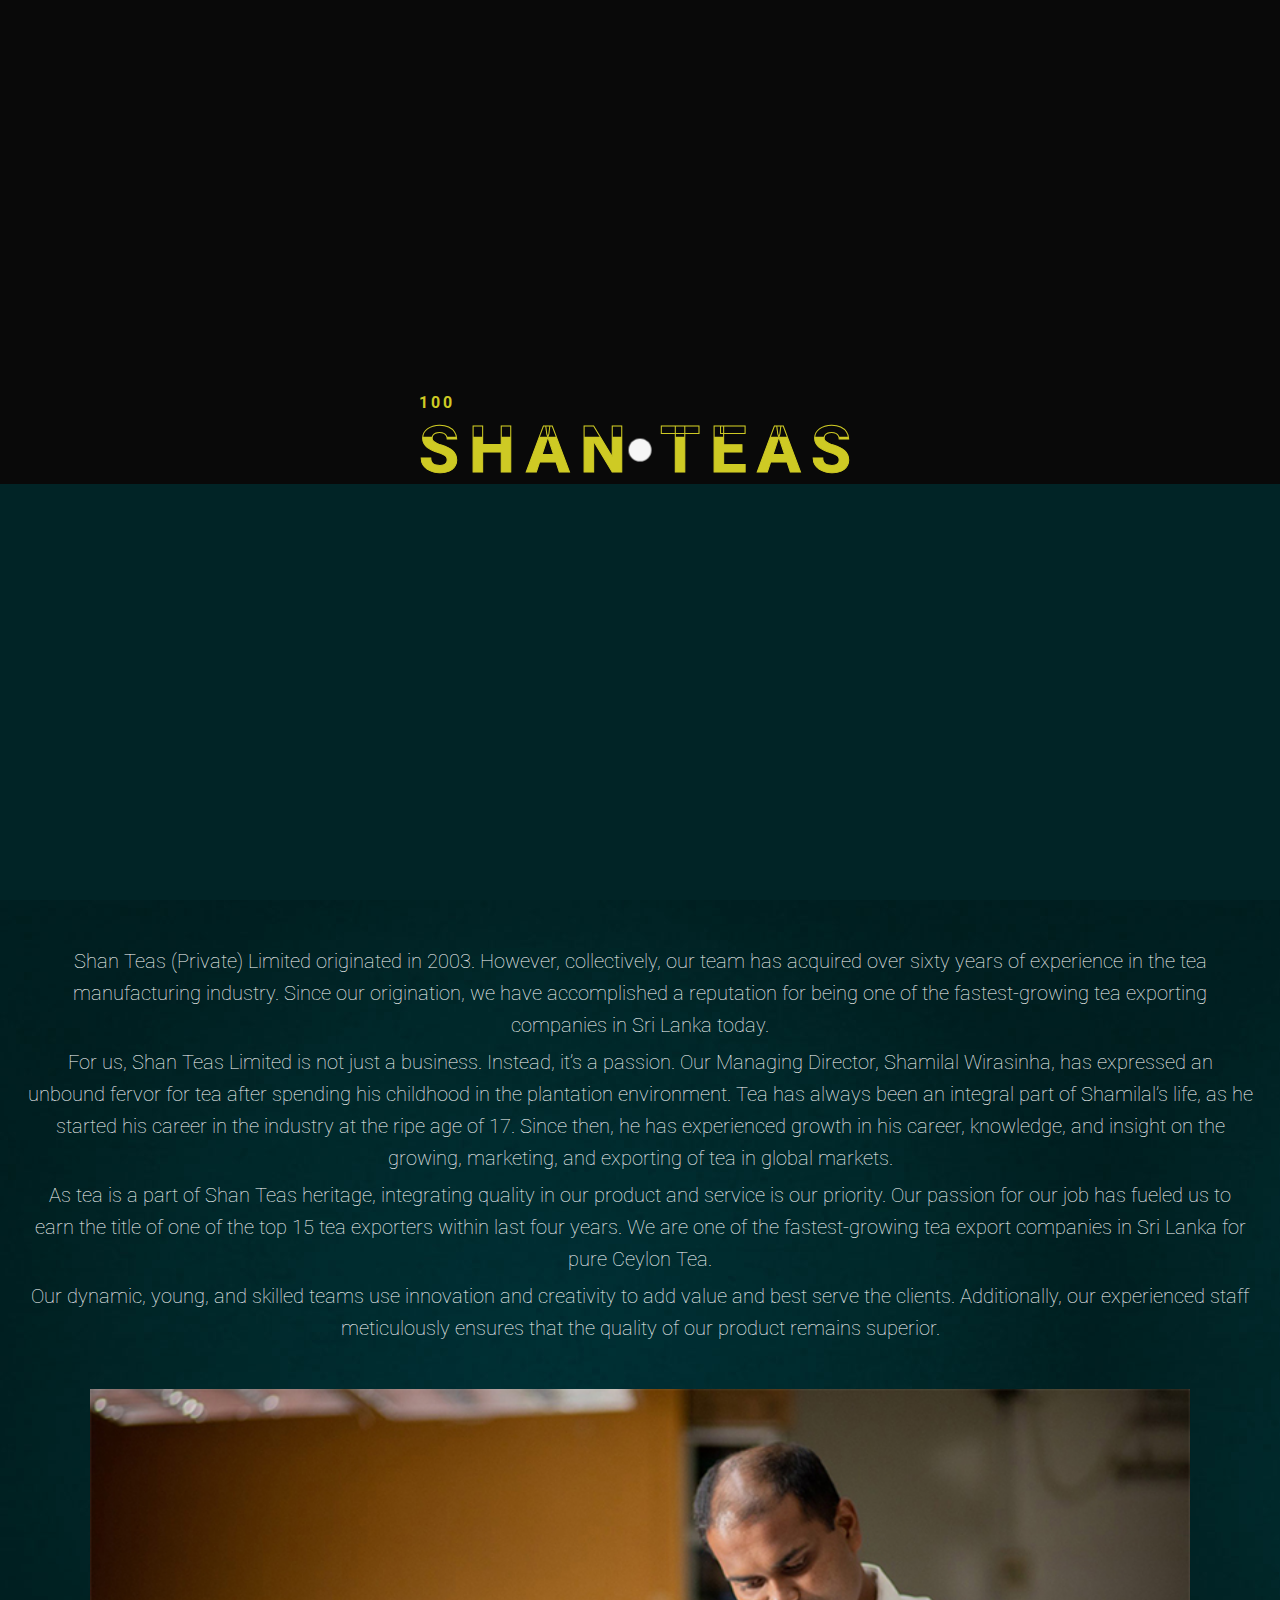
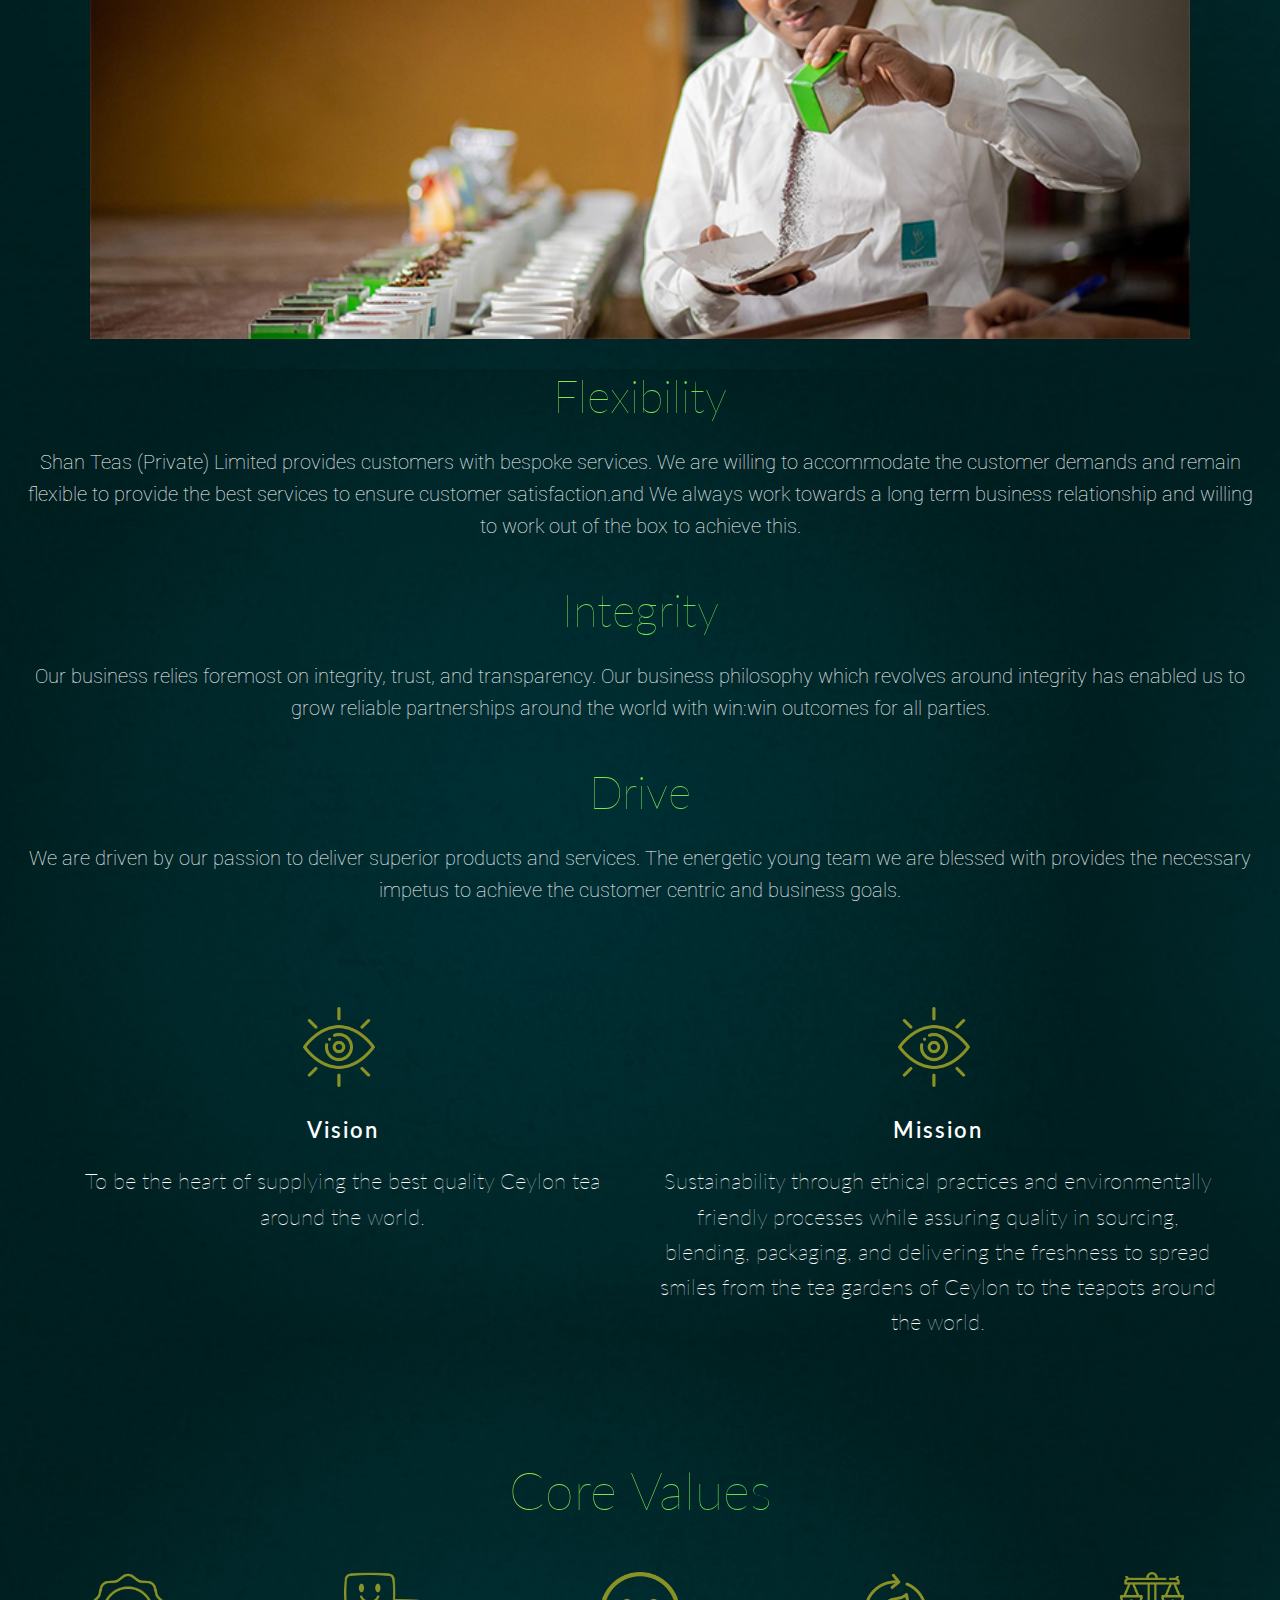
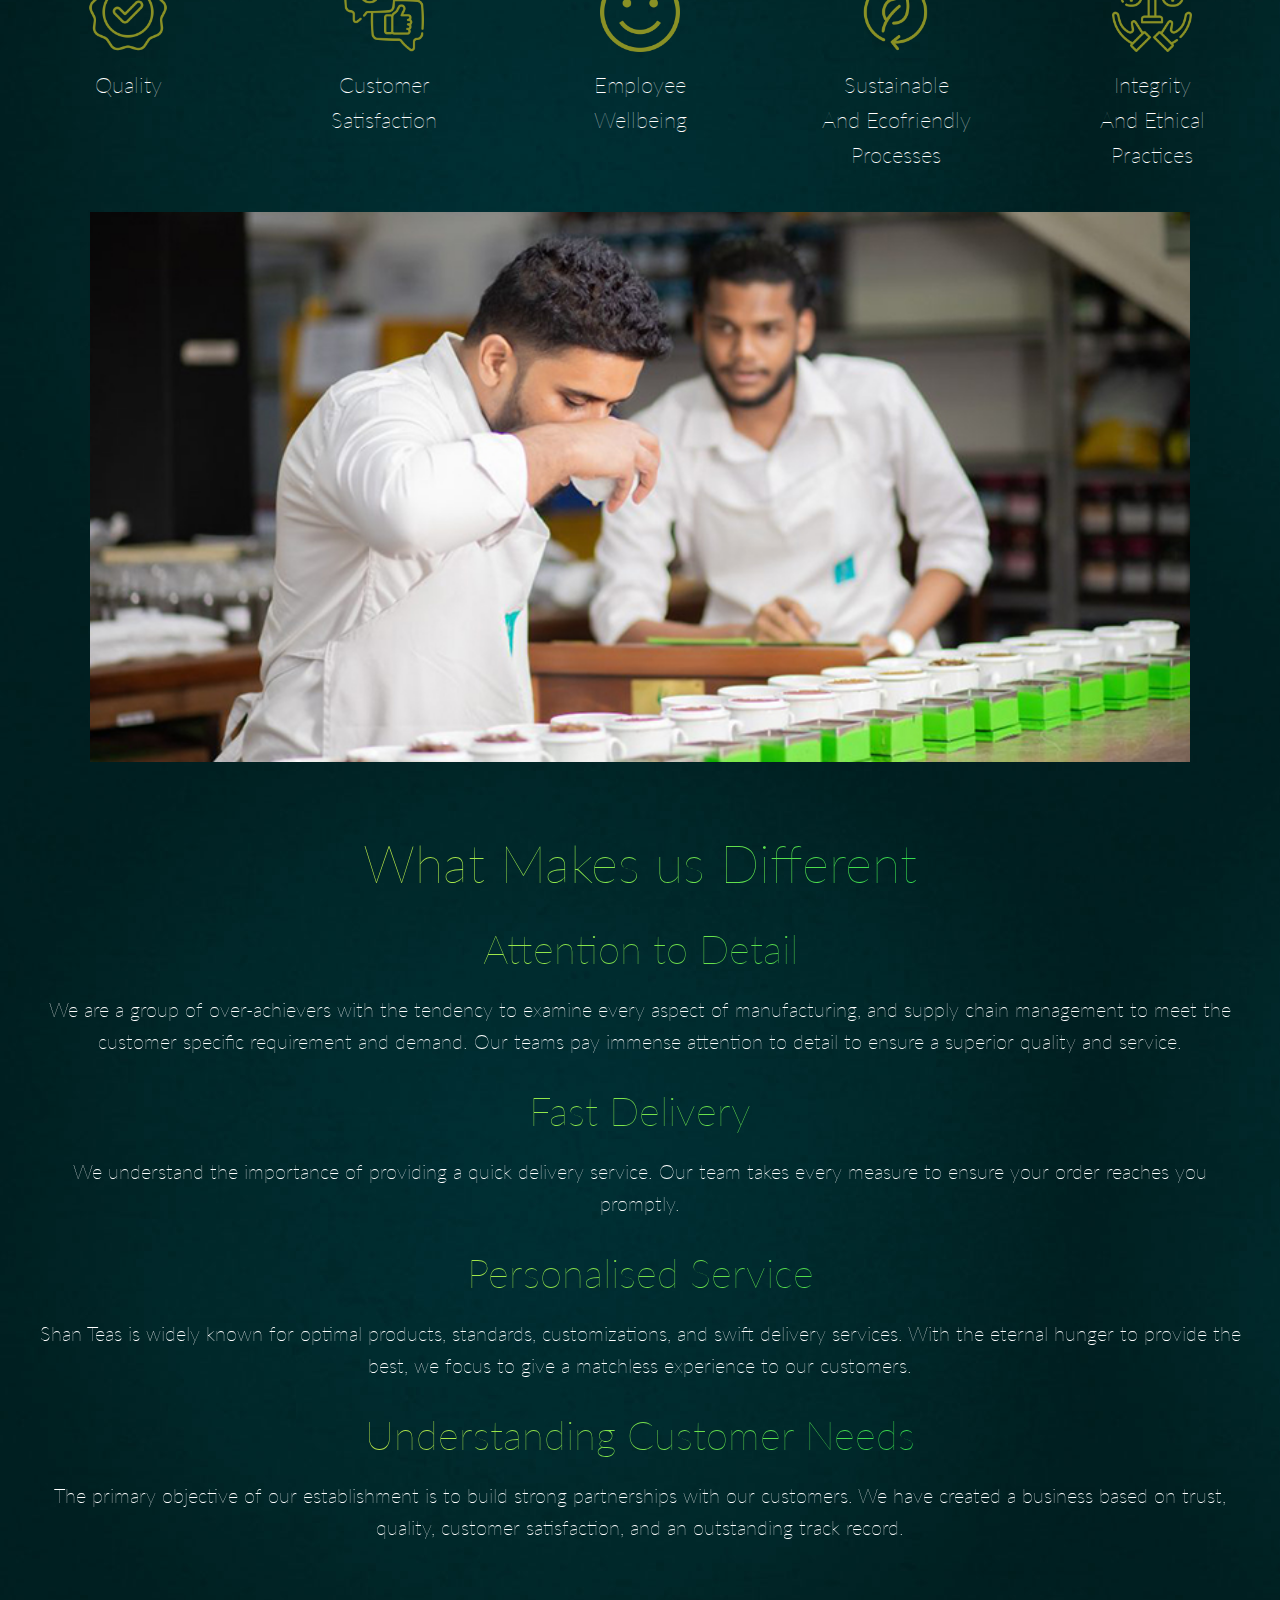
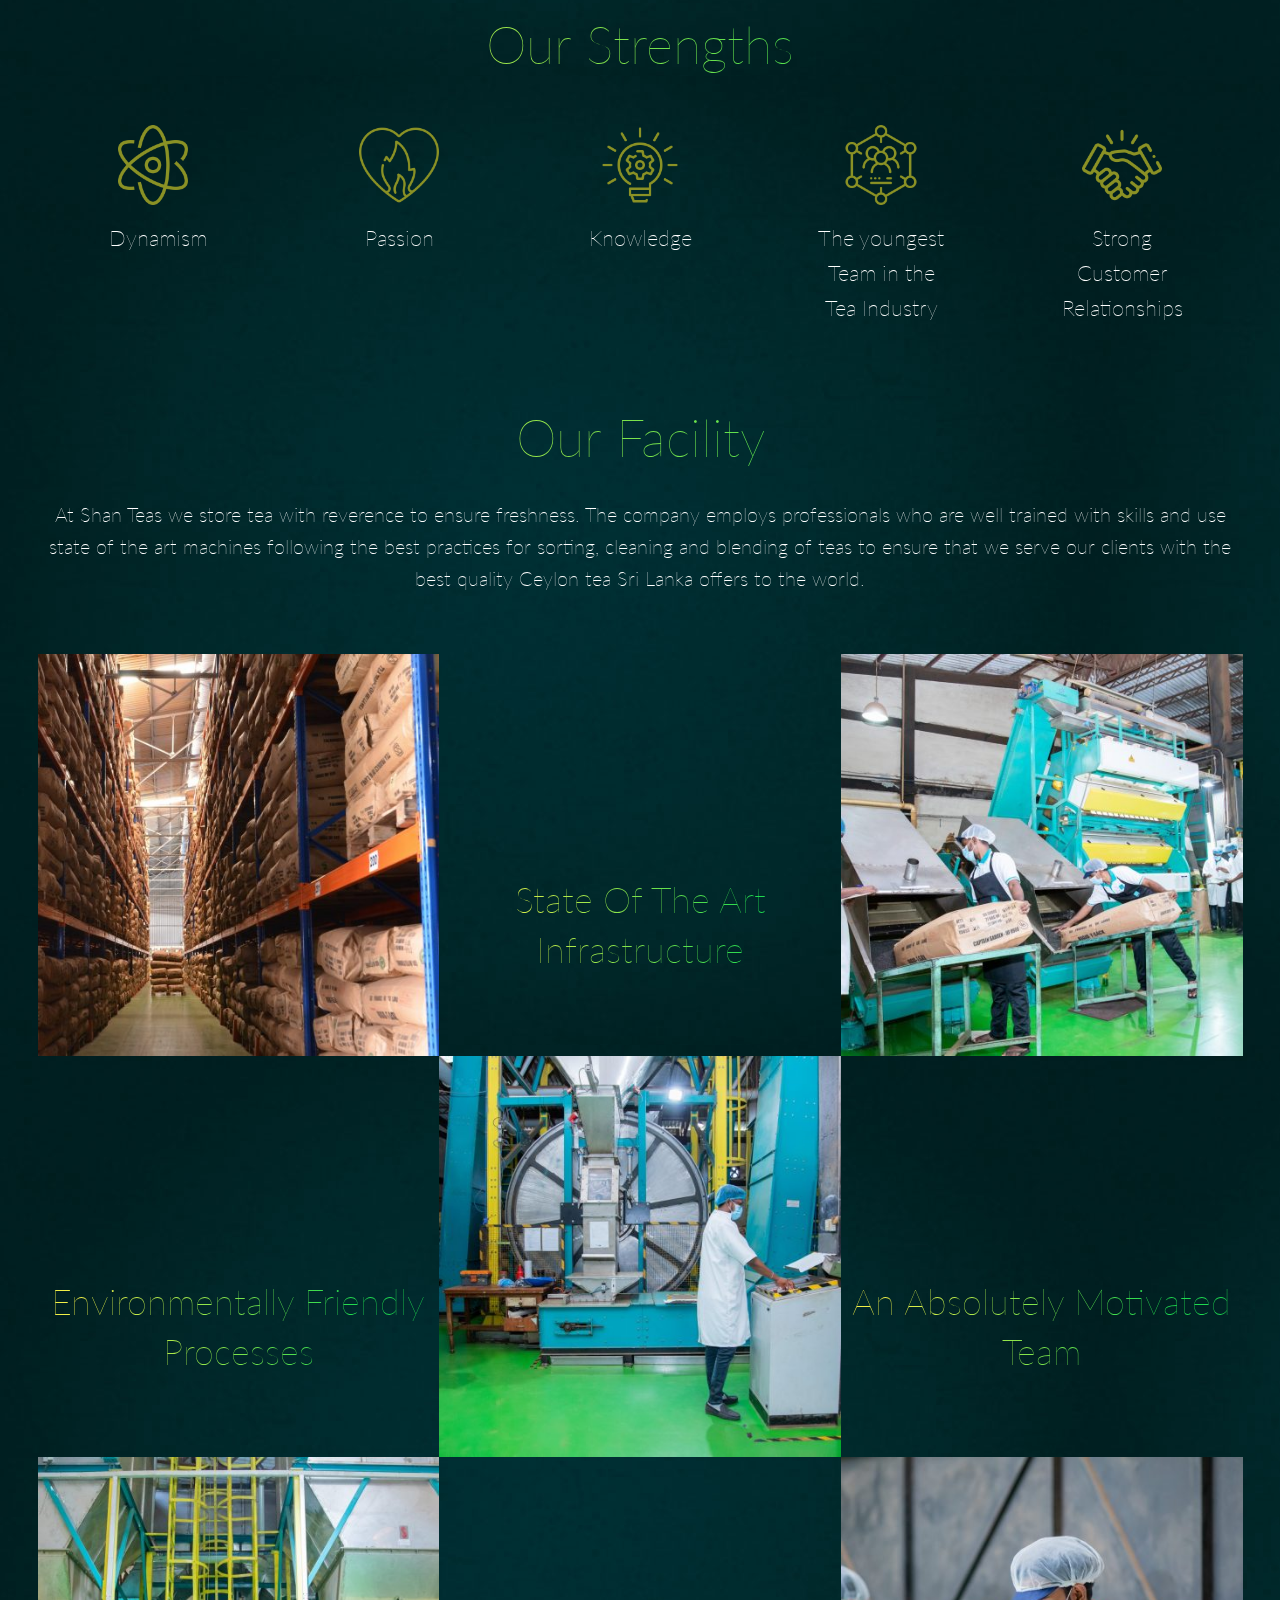
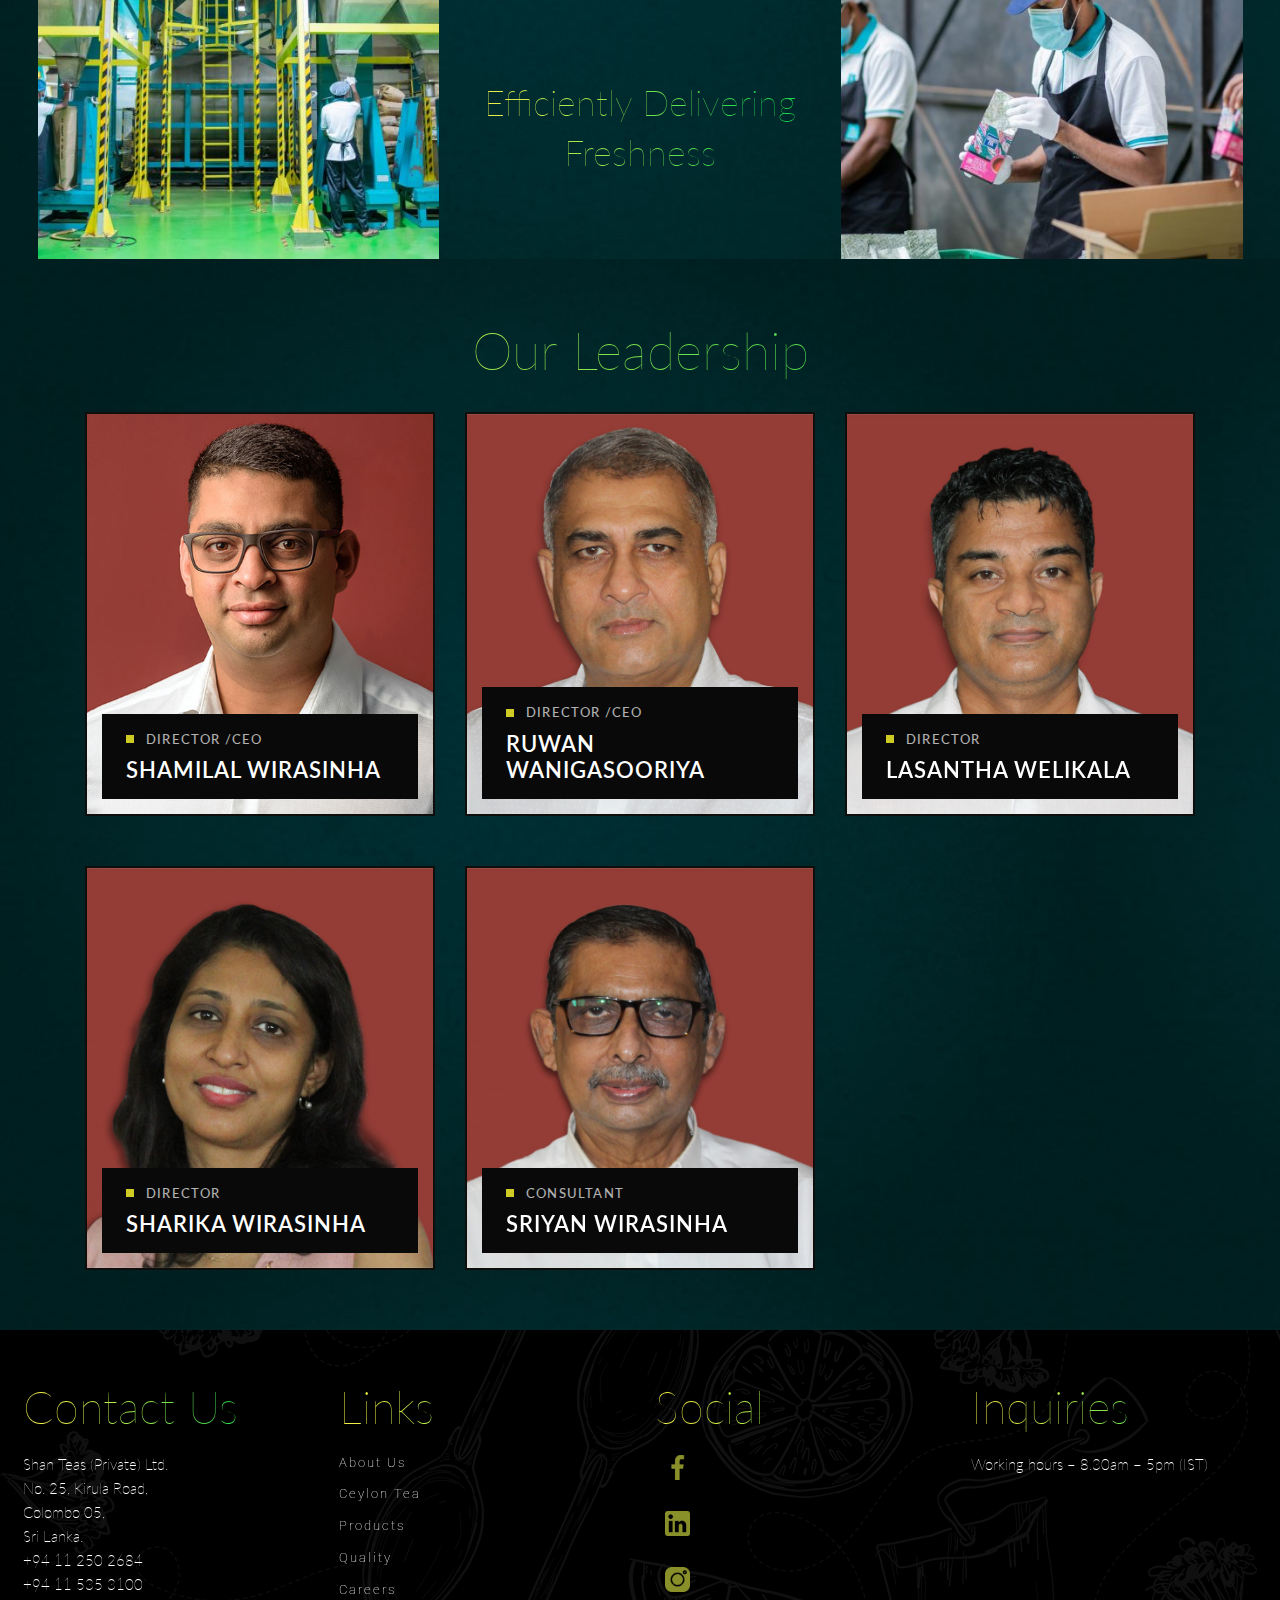
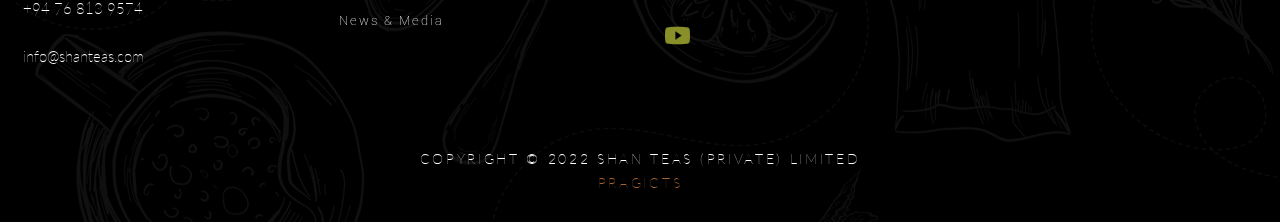
==== about.html @ 45dc0c91 "first commit" ====
<!DOCTYPE html>
<html lang="en-US">

<head>
    <!-- Required meta tags -->
    <meta charset="utf-8" />
    <meta name="viewport" content="width=device-width, initial-scale=1, shrink-to-fit=no" />
    <meta name="discrption" content="parallax one page" />
    <meta name="keyword"
        content="agency, business, corporate, creative, freelancer, interior, joomla template, K2 Blog, minimal, modern, multipurpose, personal, portfolio, responsive, simple" />

    <!--  Title -->
    <title>About Shan Teas – Shan Tea</title>

    <!-- Font Google -->
    <link href="https://fonts.googleapis.com/css?family=Roboto:100,300,400,500,700,900&display=swap" rel="stylesheet">
    <link href="https://fonts.googleapis.com/css?family=Karla:400,700&display=swap" rel="stylesheet">
    <link href="https://fonts.googleapis.com/css?family=Lato:300&display=swap" rel="stylesheet">

    <link rel="shortcut icon" href="assets/img/icon.gif" type="image/png" />

    <!-- custom styles (optional) -->
    <link href="assets/css/plugins.css" rel="stylesheet" />
    <link href="assets/css/style.css" rel="stylesheet" />
    
</head>

<!--classic-menu-->

<body class="dsn-effect-scroll dsn-cursor-effect dsn-ajax ">

    <div class="preloader">
        <div class="preloader-bar">
            <div class="preloader-progress"></div>
        </div>

        <h1 class="title v-middle">
            <span class="percent ">0</span>
            <span class="text-strok">SHAN TEAS</span>
            <span class="text-fill">SHAN TEAS</span>
        </h1>
    </div>

    <div class="site-header">
        <div class="extend-container d-flex w-100 align-items-baseline justify-content-between align-items-end">
            <div class="inner-header p-relative">
                <div class="main-logo">
                    <a href="index.html" data-dsn="parallax">
                        <img class="dark-logo" src="assets/img/logo.gif" alt="" style="margin-top: 5px"/>
                        <img class="light-logo" src="assets/img/logo.gif" alt="" style="margin-top: 5px"/>
                    </a>
                    
                </div>
            </div>
            <div class="menu-icon d-flex align-items-center">
                <div class="icon-m " data-dsn="parallax">
                    <img style="width: 4rem; margin-right: 5px;" src="assets/img/menu-icon.png" />
                </div>
                <div class="text-menu p-relative  font-heading text-transform-upper">
                    <div class="p-absolute text-button">Let's Brew</div>
                    <div class="p-absolute text-open">Open</div>
                    <div class="p-absolute text-close">Close</div>
                </div>
            </div>

            <nav class="accent-menu main-navigation p-absolute  w-100  d-flex align-items-baseline ">
                <div class="menu-cover-title">Menu</div>

                <ul class="extend-container p-relative d-flex flex-column justify-content-center h-100">

                    <li class="dsn-active dsn-drop-down">
                        <a href="index.html" class="user-no-selection">

                            <span class="dsn-title-menu">Home</span>
                            <span class="dsn-meta-menu">01</span>
                            <span class="dsn-bg-arrow"></span>
                        </a>
                    </li>
                    <li class="dsn-active dsn-drop-down">
                        <a href="about.html" class="user-no-selection">

                            <span class="dsn-title-menu">About Us</span>
                            <span class="dsn-meta-menu">01</span>
                            <span class="dsn-bg-arrow"></span>
                        </a>
                    </li>
                    <li class="dsn-active dsn-drop-down">
                        <a href="ceylon_tea.html" class="user-no-selection">

                            <span class="dsn-title-menu">Ceylon Tea</span>
                            <span class="dsn-meta-menu">01</span>
                            <span class="dsn-bg-arrow"></span>
                        </a>
                    </li>
                    <li class="dsn-active dsn-drop-down">
                        <a href="product.html" class="user-no-selection">

                            <span class="dsn-title-menu">Products</span>
                            <span class="dsn-meta-menu">01</span>
                            <span class="dsn-bg-arrow"></span>
                        </a>
                    </li>
                    <li class="dsn-active dsn-drop-down">
                        <a href="quality.html" class="user-no-selection">

                            <span class="dsn-title-menu">Quality</span>
                            <span class="dsn-meta-menu">01</span>
                            <span class="dsn-bg-arrow"></span>
                        </a>
                    </li>
                    <li class="dsn-active dsn-drop-down">
                        <a href="careers.html" class="user-no-selection">

                            <span class="dsn-title-menu">Careers</span>
                            <span class="dsn-meta-menu">01</span>
                            <span class="dsn-bg-arrow"></span>
                        </a>
                    </li>
                    <li class="dsn-active dsn-drop-down">
                        <a href="news_and_media.html" class="user-no-selection">

                            <span class="dsn-title-menu">News & Media</span>
                            <span class="dsn-meta-menu">01</span>
                            <span class="dsn-bg-arrow"></span>
                        </a>
                    </li>
                </ul>

                <div class="container-content  d-flex flex-column justify-content-end">
                    <div class="nav__info">
                        <div class="nav-content">
                            <p class="title-line">
                                Studio</p>
                            <p>
                                No 25, Kirula Road,<br>
                                Colombo 05, Sri Lanka</p>
                        </div>
                        <div class="nav-content">
                            <p class="title-line">
                                Contact</p>
                            <p class="links over-hidden">
                                <a href="tel:+94 11 250 2684" data-hover-text="+94 11 250 2684" class="link-hover">+94 11 250 2684</a>
                            </p>
                            <p class="links  over-hidden">
                                <a href="mailto:info@shanteas.com" data-hover-text="info@shanteas.com" class="link-hover">info@shanteas.com</a>
                            </p>
                        </div>

                    </div>

                    <div class="nav-social">
                        <div class="nav-social-inner p-relative">
                            <p class="title-line">
                                Follow us</p>
                            <ul>
                                <li>
                                    <a href="javascript:;"  rel="nofollow">Facebook.
                                        <div class="icon-circle"></div>
                                    </a>
                                </li>
                                <li>
                                    <a href="javascript:;"  rel="nofollow">Instagram.
                                        <div class="icon-circle"></div>
                                    </a>
                                </li>
                                <li>
                                    <a href="javascript:;"  rel="nofollow">Linkedin.
                                        <div class="icon-circle">
                                        </div>
                                    </a>
                                </li>
                                <li>
                                    <a href="javascript:;"  rel="nofollow">Twitter.
                                        <div class="icon-circle"></div>
                                    </a>
                                </li>

                            </ul>
                        </div>
                    </div>
                </div>

                <div class="nav-border-bottom"></div>
            </nav>
        </div>
    </div>

    <main class="main-root">
        <div id="dsn-scrollbar">
            <header data-dsn-header="parallax">
                <div class="header-master">
                    <div class="p-absolute w-100 h-100 over-hidden ">
                        
                        
                        <div class="w3-content w3-section" >
                            <img class="mySlides" src="assets/shan-teas-about-us-banner-1.JPG" style="width:100%">
                            <img class="mySlides" src="assets/shan-teas-about-us-banner-2.JPG" style="width:100%">
                            <img class="mySlides" src="assets/shan-teas-about-us-banner-3.JPG" style="width:100%">
                            <img class="mySlides" src="assets/shan-teas-about-us-banner-4.JPG" style="width:100%">
                            <img class="mySlides" src="assets/shan-teas-about-us-banner-5.JPG" style="width:100%">
                            <img class="mySlides" src="assets/shan-teas-about-us-banner-6.JPG" style="width:100%">
                            <img class="mySlides" src="assets/shan-teas-about-us-banner-7.JPG" style="width:100%">
                            <img class="mySlides" src="assets/shan-teas-about-us-banner-8.JPG" style="width:100%">
                          </div>
                          <script>
                            var myIndex = 0;
                            carousel();
                            
                            function carousel() {
                              var i;
                              var x = document.getElementsByClassName("mySlides");
                              for (i = 0; i < x.length; i++) {
                                x[i].style.display = "none";  
                              }
                              myIndex++;
                              if (myIndex > x.length) {myIndex = 1}    
                              x[myIndex-1].style.display = "block";  
                              setTimeout(carousel, 5000); // Change image every 2 seconds
                            }
                            </script>

                    </div>
                    <div class="h-100">
                        <div class="row h-100" >
                            <div class="flex-containert">
                                <div></div>
                                
                                 
                              
                            <div id="dsn-hero-parallax-title" class="content"  >
                                <h1 class="title" >About Shan Teas</h1>
                                </div>


                                <div></div> 
                            </div>
                        </div>
                    </div>
                  
                    <div class="scroll-d p-absolute animation-rotate">
                        <img src="assets/img/scroll_down.svg" alt="">
                    </div>

                </div>
            </header>
         
        </div>

        <section>
            <div class="container w-full about-pad">
            <p class="about-size">Shan Teas (Private) Limited originated in 2003. However, collectively, our team has acquired over sixty years of experience in the tea manufacturing industry. Since our origination, we have accomplished a reputation for being one of the fastest-growing tea exporting companies in Sri Lanka today.</p>

            <p class="about-size">  For us, Shan Teas Limited is not just a business. Instead, it’s a passion. Our Managing Director, Shamilal Wirasinha, has expressed an unbound fervor for tea after spending his childhood in the plantation environment. Tea has always been an integral part of Shamilal’s life, as he started his career in the industry at the ripe age of 17. Since then, he has experienced growth in his career, knowledge, and insight on the growing, marketing, and exporting of tea in global markets.</p>
                
            <p class="about-size">  As tea is a part of Shan Teas heritage, integrating quality in our product and service is our priority. Our passion for our job has fueled us to earn the title of one of the top 15 tea exporters within last four years. We are one of the fastest-growing tea export companies in Sri Lanka for pure Ceylon Tea.</p>
                
            <p class="about-size">  Our dynamic, young, and skilled teams use innovation and creativity to add value and best serve the clients. Additionally, our experienced staff meticulously ensures that the quality of our product remains superior.</p>
             </div>
        
             <div class="img-1" align="center">
             <img src="assets/LHK_1162-2048x1365.jpg" style="height: 550px;width: 1100px;">
            </div>
     </section>
     <section>
    <div align="center" class="container w-full ">
        <h2 class="main-title" >Flexibility</h2><br>
        <p class="about-size">Shan Teas (Private) Limited provides customers with bespoke services. We are willing to accommodate the customer demands and remain flexible to provide the best services to ensure customer satisfaction.and We always work towards a long term business relationship and willing to work out of the box to achieve this.</p><br><br>
        <h2 class="main-title" >Integrity</h2><br>
        <p class="about-size">Our business relies foremost on integrity, trust, and transparency. Our business philosophy which revolves around integrity has enabled us to grow reliable partnerships around the world with win:win outcomes for all parties.</p><br><br>
        <h2 class="main-title" >Drive</h2><br>
        <p class="about-size">We are driven by our passion to deliver superior products and services. The energetic young team we are blessed with provides the necessary impetus to achieve the customer centric and business goals.</p><br><br>
     </div>
       

     <div class="container w-full">
        <div class="box-img p-relative  over-hidden">
            <div class="col-lg-12 text-center">
                <div class="section-title-2 margin-0-auto">
           




            <div class="service service-3 section-margin dsn-animate font" data-dsn-animate="section">


                <div class="container w-full" data-dsn-animate="section">
                    <div class="row">
                        

                        <div class=" col-sm-6 service-content dsn-up">
                            <div class="p-relative text-center">
                                <div class=" w-100 h-100 over-hidden"></div>
                                <div class=" p-relative d-flex align-items-center h-100">
                                    <div class="content-inner">
                                        

                                        <div class="content font">
                                            <img src="assets/shared-vision.png" width="80" height="80" style="padding-bottom:30px">
                                            <h4 class="title-block ">Vision</h4>
                                            <p class="p-absolute">To be the heart of supplying the best quality Ceylon tea around the world.</p>
                                        </div>
                                    </div>
                                </div>
                            </div>
                        </div>

                        <div class=" col-sm-6 service-content dsn-up">
                            <div class="p-relative text-center">
                                <div class="p-absolute w-100 h-100 over-hidden"></div>
                                <div class="p-relative d-flex align-items-center h-100">
                                    <div class="content-inner">
                                        

                                        <div class="content">
                                            <img src="assets/shared-vision.png" width="80" height="80" style="padding-bottom:30px">
                                            <h4 class="title-block ">Mission</h4>
                                            <p class="p-absolute">Sustainability through ethical practices and environmentally friendly processes while assuring quality in sourcing, blending, packaging, and delivering the freshness to spread smiles from the tea gardens of Ceylon to the teapots around the world.</p>
                                        </div>
                                    </div>
                                </div>
                            </div>
                        </div>

                       
                    </div>
                </div>

            </div>

                </div></div>
        </div>
    </div>
    <div class="bg-section p-absolute w-100 h-100 over-hidden">
        <div class="h-100 before-z-index" data-dsn-grid="move-up" >
        </div>
    </div>
    <div class="container w-full">
        <div class="box-img p-relative  over-hidden">
            <div class="col-lg-12 text-center">

              
        
                    <h2 class="main-title" style="font-weight:lighter;padding-bottom: 30px;font-size: 52px;" >Core Values</h2>
                   

            </div>
        </div>
    </div>
    <div class="flex-container ">
        <div> <img src="assets/quality.png" height="80px" width="80px">
           
            <p style=" padding-top: 15px;">Quality</p>
        </div>
        <div><img src="assets/customer-satisfaction.png" height="80px" width="80px">
           
            <p style=" padding-top: 15px;">Customer<br>
                Satisfaction</p>
        </div>
        <div>
            <img src="assets/employee-welbeing.png" height="80px" width="80px">
          
            <p style=" padding-top: 15px;">Employee<br>
                Wellbeing </p>
        </div>  
        <div>
            <img src="assets/sustainability.png" height="80px" width="80px">
         
            <p style=" padding-top: 15px;">Sustainable<br>
                And Ecofriendly<br>
                Processes</p>
        </div>
        <div>
            <img src="assets/ethical.png" height="80px" width="80px">
         
            <p style=" padding-top: 15px;">Integrity<br>
                And Ethical<br>
                Practices</p>
        </div>
    
      </div>

      <div class="img-1" align="center">
        <img src="assets/LHK_1183-1024x683-jpg.jpg" style="height: 550px;width: 1100px;">
       </div>

       <div class="container w-full">
        <div class="box-img p-relative  over-hidden">
            <div class="col-lg-12 text-center">

              
        
                    <h2 class="main-title" style="font-weight:lighter;padding-bottom: 30px;font-size: 52px;padding-top: 40px" >What Makes us Different</h2>

                    <h3 class="main-title" style="font-weight:lighter;padding-bottom: 20px;font-size: 40px;">Attention to Detail</h3>
                    <p style="font-weight:lighter;padding-bottom: 30px;font-size: 20px;">We are a group of over-achievers with the tendency to examine every aspect of manufacturing, and supply chain management to meet the customer specific requirement and demand. Our teams pay immense attention to detail to ensure a superior quality and service.</p>

                    <h3 class="main-title" style="font-weight:lighter;padding-bottom: 20px;font-size: 40px;">Fast Delivery</h3>
                    <p style="font-weight:lighter;padding-bottom: 30px;font-size: 20px;">We understand the importance of providing a quick delivery service. Our team takes every measure to ensure your order reaches you promptly.</p>

                    <h3 class="main-title" style="font-weight:lighter;padding-bottom: 20px;font-size: 40px;">Personalised Service</h3>
                    <p style="font-weight:lighter;padding-bottom: 30px;font-size: 20px;">Shan Teas is widely known for optimal products, standards, customizations, and swift delivery services. With the eternal hunger to provide the best, we focus to give a matchless experience to our customers. </p>

                    <h3 class="main-title" style="font-weight:lighter;padding-bottom: 20px;font-size: 40px;">Understanding Customer Needs</h3>
                    <p style="font-weight:lighter;padding-bottom: 30px;font-size: 20px;">The primary objective of our establishment is to build strong partnerships with our customers. We have created a business based on trust, quality, customer satisfaction, and an outstanding track record.</p>


                    <h2 class="main-title" style="font-weight:lighter;padding-bottom: 30px;font-size: 52px;padding-top: 40px" >Our Strengths</h2>
                    <div class="flex-container ">
                        <div> <img src="assets/dynamism.png" height="80px" width="80px">
                           
                            <p style=" padding-top: 15px;">Dynamism</p>
                        </div>
                        <div><img src="assets/passion.png" height="80px" width="80px">
                           
                            <p style=" padding-top: 15px;">Passion
                                </p>
                        </div>
                        <div>
                            <img src="assets/knowledge.png" height="80px" width="80px">
                          
                            <p style=" padding-top: 15px;">Knowledge
                                </p>
                        </div>  
                        <div>
                            <img src="assets/youngest-team.png" height="80px" width="80px">
                         
                            <p style=" padding-top: 15px;">The youngest<br>
                                Team in the<br>
                                Tea Industry</p>
                        </div>
                        <div>
                            <img src="assets/strong-customer-relationship.png" height="80px" width="80px">
                         
                            <p style=" padding-top: 15px;">Strong<br>
                                Customer Relationships</p>
                        </div>
                    
                      </div>


                      <h2 class="main-title" style="font-weight:lighter;padding-bottom: 30px;font-size: 52px;padding-top: 40px" >Our Facility</h2>
                      <p style="font-weight:lighter;padding-bottom: 30px;font-size: 20px;">At Shan Teas we store tea with reverence to ensure freshness. The company employs professionals who are well trained with skills and use state of the art machines following the best practices for sorting, cleaning and blending of teas to ensure that we serve our clients with the best quality Ceylon tea Sri Lanka offers to the world.</p>
            
                      
                      
                      
                      
                      <div class="flex-container-about" style="font-weight:lighter;padding-top: 30px;">
                        <div > <img src="assets/KSR_1824-scaled-pmlhps6e6684yabbitkxdufuq1uufgxurwf1cnigvs.jpg" width="500px" height="450px"></div>
                        <div class="main-title" style="padding-top: 220px;font-size: 36px;">State Of The Art<br> Infrastructure</div>
                        <div ><img src="assets/LHK_1667-scaled-pmlhpu22juapli8l7ue6ityrwtlkuv5bg5q0b7fojc.jpg" width="500px" height="450px"></div>  
                      </div>
                      <div class="flex-container-about" >
                        <div class="main-title" style="padding-top: 220px;font-size: 36px;">Environmentally Friendly<br> Processes</div>
                        <div ><img src="assets/LHK_1709-scaled-pmlhpu22juapli8l7ue6ityrwtlkuv5bg5q0b7fojc.jpg" width="500px" height="450px"></div>
                        <div class="main-title" style="padding-top: 220px;font-size: 36px;">An Absolutely Motivated <br>Team</div>  
                      </div>
                      <div class="flex-container-about" >
                        <div > <img src="assets/LHK_1740-scaled-pmlhpuzwqobzx4782cst3bq8i7gy2k91sadhshead4.jpg" width="500px" height="450px"></div>
                        <div class="main-title" style="padding-top: 220px;font-size: 36px;">Efficiently Delivering <br>Freshness</div>
                        <div ><img src="assets/LHK_1768-scaled-pmlhpuzwqobzx4782cst3bq8i7gy2k91sadhshead4.jpg" width="500px" height="450px"></div>  
                      </div>
            
                      
                     
            
                    </div>
        </div>
       </div>



   
       <section class="team section-margin">
        <h2 class="main-title" style="font-weight:lighter;padding-bottom: 30px;font-size: 52px;text-align: center;" >Our Leadership</h2>

        <div class="container">
            <div class="row">

                <div class="col-md-4 col-sm-6 team-item-inner">
                    <div class="team-item p-relative">
                        <div class="box-img">
                            <img src="assets/team-1-jpg.jpeg" alt="" class="cover-bg-img p-absolute">
                        </div>

                        

                        <div class="text-box p-relative">
                            <h5>DIRECTOR /CEO</h5>
                            <h3 class="title-block">SHAMILAL WIRASINHA</h3>
                        </div>
                    </div>
                </div>

                <div class="col-md-4 col-sm-6 team-item-inner">
                    <div class="team-item p-relative">
                        <div class="box-img">
                            <img src="assets/ruwansir-01-scaled-jpg.jpeg" alt="" class="cover-bg-img p-absolute">
                        </div>

                        

                        <div class="text-box p-relative">
                            <h5>DIRECTOR /CEO</h5>
                            <h3 class="title-block">RUWAN WANIGASOORIYA
                            </h3>
                        </div>
                    </div>
                </div>
                <div class="col-md-4 col-sm-6 team-item-inner">
                    <div class="team-item p-relative">
                        <div class="box-img">
                            <img src="assets/lasantha-01-scaled-jpg.jpeg" alt="" class="cover-bg-img p-absolute">
                        </div>

                       

                        <div class="text-box p-relative">
                            <h5>DIRECTOR
                            </h5>
                            <h3 class="title-block">LASANTHA WELIKALA</h3>
                        </div>
                    </div>
                </div>
                <div class="col-md-4 col-sm-6 team-item-inner">
                    <div class="team-item p-relative">
                        <div class="box-img">
                            <img src="assets/shalikamadam-01-scaled-jpg.jpeg" alt="" class="cover-bg-img p-absolute">
                        </div>

                        

                        <div class="text-box p-relative">
                            <h5>DIRECTOR
                            </h5>
                            <h3 class="title-block">SHARIKA WIRASINHA</h3>
                        </div>
                    </div>
                </div>
                <div class="col-md-4 col-sm-6 team-item-inner">
                    <div class="team-item p-relative">
                        <div class="box-img">
                            <img src="assets/sriyansir-01-scaled-jpg.jpeg" alt="" class="cover-bg-img p-absolute">
                        </div>

                      

                        <div class="text-box p-relative">
                            <h5>CONSULTANT</h5>
                            <h3 class="title-block">SRIYAN WIRASINHA</h3>
                        </div>
                    </div>
                </div>
            </div>
        </div>
    </section>

     </section>

        <footer class="footer-1 p-relative ">
            <div class="container w-full">
                <div class="footer-links p-relative">
                    <div class="row">
                        <div class="col-lg-3 col-md-6 footer-block-inner">
                            <div class="footer-block">

                                


                                <div >
                                    
                                    <h2 class="main-title">Contact Us</h2><br>
                                    <p> Shan Teas (Private) Ltd.<br>
                                        No. 25, Kirula Road,<br>
                                        Colombo 05,<br>
                                        Sri Lanka.<br>
                                
                                    +94 11 250 2684<br>
                                        +94 11 535 3100<br>
                                
                                    +94 76 813 9574<br><br>
                                        
                                    info@shanteas.com
                                </p>

                                </div>

                                

                            </div>
                        </div>

                        <div class="col-lg-3 col-md-6 footer-block-inner">
                            <div class="footer-block col-menu">
                                <h4 class="main-title">Links</h4><br>

                                <div class="footer-social p-relative">
                                    <ul>
                                        <li class="over-hidden">
                                            <a href="about.html" data-dsn="parallax"
                                                rel="nofollow">About Us</a>
                                        </li>
                                        <li class="over-hidden">
                                            <a href="ceylon_tea.html" data-dsn="parallax"
                                                rel="nofollow">Ceylon Tea</a>
                                        </li>

                                        <li class="over-hidden">
                                            <a href="product.html" data-dsn="parallax"
                                                rel="nofollow">Products</a>
                                        </li>

                                        <li class="over-hidden">
                                            <a href="quality.html" data-dsn="parallax"
                                                rel="nofollow">Quality</a>
                                            
                                        </li>
                                        <li class="over-hidden">
                                            <a href="careers.html" data-dsn="parallax"
                                                rel="nofollow">Careers</a>
                                            
                                        </li>
                                        <li class="over-hidden">
                                            <a href="news_and_media.html" data-dsn="parallax"
                                                rel="nofollow">News & Media</a>
                                            
                                        </li>
                                    </ul>
                                </div>
                            </div>
                        </div>

                        <div class="col-lg-3 col-md-6 footer-block-inner">
                            <div class="footer-block col-contact">
                                <h4 class="main-title">Social</h4>
                                <div style="display: flex; flex-wrap: wrap; align-items: center" class="">
                                    <div class="flex-containers">
                                    <div id="block-42" style="margin-right: 14px" class="widget widget_block">
                                      <p><a href="https://www.facebook.com/Shan-Teas-Private-Ltd-117768365593652" target="_blank"><img
                                            height="25px" width="25px" src="assets/facebook.png"
                                            style="margin-top: 11px !important;" alt=""></i></a></p>
                                     
                                    </div>
                                    <div id="block-58" style="margin-right: 14px" class="widget widget_block">
                                      <p><a href="https://www.linkedin.com/in/shan-teas-3a9246196/" target="_blank"><img height="25px"
                                            width="25px" src="assets/linkedin-logo.png" style="margin-top: 11px !important;"
                                            alt=""></a></p>
                                    </div>
                                    <div id="block-58" style="margin-right: 14px" class="widget widget_block center-block">
                                      <p><a href="https://www.youtube.com/watch?v=B9F6EroU8c8" target="_blank"><img height="25px"
                                            width="25px" src="assets/instagram.png" style="margin-top: 11px !important;"
                                            alt=""></a></p>
                                    </div>
                                    <div id="block-58" style="margin-right: 14px" class="widget widget_block center-block">
                                      <p><a href="https://www.youtube.com/watch?v=B9F6EroU8c8" target="_blank"><img height="25px"
                                            width="25px" src="assets/youtube.png" style="margin-top: 11px !important;"
                                            alt=""></a></p>
                                    </div></div>
                                </div>
                                
                            </div>
                        </div>

                        <div class="col-lg-3 col-md-6 footer-block-inner">
                            <div class="col-address">
                                <h4 class="main-title">Inquiries</h4><br>

                                <p>Working hours – 8.30am – 5pm (IST)</p>
                            </div>
                        </div>
                    </div>
                </div>
            </div>

           

            <div class="copyright">
                <div class="text-center">
                    <p>COPYRIGHT © 2022 SHAN TEAS (PRIVATE) LIMITED </p>
                    <div class="copright-text over-hidden"> <a>PRAGICTS</a>
                    </div>
                </div>
            </div>
        </footer>

    </div>

</main>

<div class="scroll-to-top">
    <img src="assets/img/scroll_top.svg" alt="">
    <div class="box-numper">
        <span>0%</span>
    </div>
</div>

<div class="cursor">

    <div class="cursor-helper">
        <span class="cursor-drag">Drag</span>
        <span class="cursor-view">View</span>
        <span class="cursor-open"><i class="fas fa-plus"></i></span>
        <span class="cursor-close">Close</span>
        <span class="cursor-play">play</span>
        <span class="cursor-next"><i class="fas fa-chevron-right"></i></span>
        <span class="cursor-prev"><i class="fas fa-chevron-left"></i></span>
    </div>

</div>


<!-- Optional JavaScript -->
<script src="assets/js/jquery-3.1.1.min.js"></script>
<script src="assets/js/plugins.js"></script>
<script src="assets/js/dsn-grid.js"></script>
<script src="assets/js/custom.js"></script>


</body>

</html>

      </main>                    
    </body>
            </html>
---- assets/css/plugins.css ----
/*-----------------------------------------------------------------------------------

	Template Name: 
	Template URI: 
	Description: 
	Author: design_grid
	Author URI:
	Version: 1.0

-----------------------------------------------------------------------------------*/

/* ----------------------------------------------------------------
			[ All Css Plugins & Helper Classes File ]
-----------------------------------------------------------------*/

/* == bootstrap == */
@import url("plugins/bootstrap-grid.min.css");

/* == fontawesome == */
@import url("plugins/fontawesome-all.min.css");


/* == slick == */
@import url("plugins/slick.css");

/* == Swiper == */
@import url("plugins/swiper.min.css");


/* == justifiedGallery == */
@import url("plugins/justifiedGallery.min.css");

/* == magnific popup == */
@import url("plugins/magnific-popup.css");

/* == magnific popup == */
@import url("plugins/youtubepopup.css");
---- assets/css/style.css ----
@charset "UTF-8";
/*-----------------------------------------------------------

  Template Name: Droow - Ajax Portfolio Showcase HTML Template
  Template URI: http://theme.dsngrid.com/droow
  Description: Droow Ajax Portfolio Showcase HTML Template
  Author: design_grid
  Author URI: https://themeforest.net/user/design_grid
  Version: 1.0.0

-------------------------------------------------------------*/
/*-----------------------------------------------------------

    1.  Variables
    2.  Mixins
      - Mixins Master
      - Utilities
    3.  Normalize
    4.  Helpers
    5. Typography
      - Copy
	  - Headings
	6. Core
    7. Navigation
      - Links
      - Menus
	  - Next & Previous
    8. Content
      - pages
      - Comments
      - Archives
      - Footer
    9.Forms
      - Button
      - Fields
    10.Blocks
    11.Media
      - captions
    12.Version Light

-------------------------------------------------------------*/
/* -------------------------------------------------------
                     mixins
-------------------------------------------------------- */
[data-overlay]:before, [data-dsn="rStories"].work-masonry .story-item:before {
  content: '';
  position: absolute;
  background: #000;
  width: 100%;
  height: 100%;
  top: 0;
  left: 0;
  z-index: 0;
}

[data-overlay="0"]:before {
  opacity: 0;
}

[data-overlay="1"]:before {
  opacity: 0.1;
}

[data-overlay="2"]:before {
  opacity: 0.2;
}

[data-overlay="3"]:before {
  opacity: 0.3;
}

[data-overlay="4"]:before {
  opacity: 0.4;
}

[data-overlay="5"]:before {
  opacity: 0.5;
}

[data-overlay="6"]:before {
  opacity: 0.6;
}

[data-overlay="7"]:before {
  opacity: 0.7;
}

[data-overlay="8"]:before {
  opacity: 0.8;
}

[data-overlay="9"]:before {
  opacity: 0.9;
}

[data-overlay="10"]:before {
  opacity: 1;
}

.cover-bg {
  -webkit-background-size: cover;
  -moz-background-size: cover;
  -o-background-size: cover;
  background-size: cover;
  background-position: center center;
  background-repeat: no-repeat;
}

.v-middle {
  position: absolute;
  top: 50%;
  left: 50%;
  -webkit-transform: translate(-50%, -50%);
  -ms-transform: translate(-50%, -50%);
  transform: translate(-50%, -50%);
}

.v-middle-horizontal {
  position: absolute;
  left: 50%;
  -webkit-transform: translate(-50%, 0);
  -ms-transform: translate(-50%, 0);
  transform: translate(-50%, 0);
}

.v-middle-vertical {
  position: absolute;
  top: 50%;
  -webkit-transform: translate(0, -50%);
  -ms-transform: translate(0, -50%);
  transform: translate(0, -50%);
}

.background-main {
  background-color: #000;
}

.v-light:not(.no-light) .background-main {
  background-color: #f9f9f9;
}



.v-light:not(.no-light) .background-section {
  background-color: #e6e6e6;
}

.background-theme {
  background-color: #a56433;
  -webkit-transition-property: background-color, color;
  -o-transition-property: background-color, color;
  transition-property: background-color, color;
}

.v-light:not(.no-light) .background-theme {
  background-color: #d90a2c;
}

.theme-color {
  color: #a56433;
}

.fb {
  color: #3b5999;
}

.tw {
  color: #55acee;
}

.linked {
  color: #0077b5;
}

/*! normalize.css v8.0.0 | MIT License | github.com/necolas/normalize.css */
/* Document
	 ========================================================================== */
* {
  -webkit-box-sizing: border-box;
  box-sizing: border-box;
  text-decoration: none;
  list-style: none;
  outline: none;
  margin: 0;
  padding: 0;
  -webkit-transition: none;
  -o-transition: none;
  transition: none;
}

/**
 * 1. Correct the line height in all browsers.
 * 2. Prevent adjustments of font size after orientation changes in iOS.
 */
html {
  -webkit-text-size-adjust: 100%;
  /* 2 */
}

/* Sections
	 ========================================================================== */
/**
 * Remove the margin in all browsers.
 */
body {
  margin: 0;
}

/* Grouping content
	 ========================================================================== */
/**
 * 1. Add the correct box sizing in Firefox.
 * 2. Show the overflow in Edge and IE.
 */
hr {
  -webkit-box-sizing: content-box;
  box-sizing: content-box;
  /* 1 */
  height: 0;
  /* 1 */
  overflow: visible;
  /* 2 */
}

/**
 * 1. Correct the inheritance and scaling of font size in all browsers.
 * 2. Correct the odd `em` font sizing in all browsers.
 */
pre {
  font-family: monospace, monospace;
  /* 1 */
}

/* Text-level semantics
	 ========================================================================== */
/**
 * Remove the gray background on active links in IE 10.
 */
a {
  background-color: transparent;
}

/**
 * 1. Remove the bottom border in Chrome 57-
 * 2. Add the correct text decoration in Chrome, Edge, IE, Opera, and Safari.
 */
abbr[title] {
  border-bottom: none;
  /* 1 */
  text-decoration: underline;
  /* 2 */
  -webkit-text-decoration: underline dotted;
  text-decoration: underline dotted;
  /* 2 */
}

/**
 * Add the correct font weight in Chrome, Edge, and Safari.
 */
b,
strong {
  font-weight: bolder;
}

/**
 * 1. Correct the inheritance and scaling of font size in all browsers.
 * 2. Correct the odd `em` font sizing in all browsers.
 */
code,
kbd,
samp {
  font-family: monospace, monospace;
  /* 1 */
  font-size: 1em;
  /* 2 */
}

/**
 * Add the correct font size in all browsers.
 */
small {
  font-size: 80%;
}

/**
 * Prevent `sub` and `sup` elements from affecting the line height in
 * all browsers.
 */
sub,
sup {
  font-size: 75%;
  line-height: 0;
  position: relative;
  vertical-align: baseline;
}

sub {
  bottom: -0.25em;
}

sup {
  top: -0.5em;
}

/* Embedded content
	 ========================================================================== */
/**
 * Remove the border on images inside links in IE 10.
 */
img {
  border-style: none;
  max-width: 100%;
  height: auto;
  vertical-align: middle;
}

iframe {
  border: none;
}

/* Forms
	 ========================================================================== */
/**
 * 1. Change the font styles in all browsers.
 * 2. Remove the margin in Firefox and Safari.
 */
button,
input,
optgroup,
select,
textarea {
  font-family: inherit;
  /* 1 */
  margin: 0;
  /* 2 */
}

/**
 * Show the overflow in IE.
 * 1. Show the overflow in Edge.
 */
button,
input {
  /* 1 */
  overflow: visible;
}

/**
 * Remove the inheritance of text transform in Edge, Firefox, and IE.
 * 1. Remove the inheritance of text transform in Firefox.
 */
button,
select {
  /* 1 */
  text-transform: none;
}

/**
 * Correct the inability to style clickable types in iOS and Safari.
 */
button,
[type="button"],
[type="reset"],
[type="submit"] {
  -webkit-appearance: button;
  background: inherit;
  border: none;
}

/**
 * Remove the inner border and padding in Firefox.
 */
button::-moz-focus-inner,
[type="button"]::-moz-focus-inner,
[type="reset"]::-moz-focus-inner,
[type="submit"]::-moz-focus-inner {
  border-style: none;
  padding: 0;
}

/**
 * Restore the focus styles unset by the previous rule.
 */
button:-moz-focusring,
[type="button"]:-moz-focusring,
[type="reset"]:-moz-focusring,
[type="submit"]:-moz-focusring {
  outline: 1px dotted ButtonText;
}

/**
 * Correct the padding in Firefox.
 */
fieldset {
  padding: 0.35em 0.75em 0.625em;
}

/**
 * 1. Correct the text wrapping in Edge and IE.
 * 2. Correct the color inheritance from `fieldset` elements in IE.
 * 3. Remove the padding so developers are not caught out when they zero out
 *		`fieldset` elements in all browsers.
 */
legend {
  -webkit-box-sizing: border-box;
  box-sizing: border-box;
  /* 1 */
  color: inherit;
  /* 2 */
  display: table;
  /* 1 */
  max-width: 100%;
  /* 1 */
  padding: 0;
  /* 3 */
  white-space: normal;
  /* 1 */
}

/**
 * Add the correct vertical alignment in Chrome, Firefox, and Opera.
 */
progress {
  vertical-align: baseline;
}

/**
 * Remove the default vertical scrollbar in IE 10+.
 */
textarea {
  overflow: auto;
}

/**
 * 1. Add the correct box sizing in IE 10.
 * 2. Remove the padding in IE 10.
 */
[type="checkbox"],
[type="radio"] {
  -webkit-box-sizing: border-box;
  box-sizing: border-box;
  /* 1 */
  padding: 0;
  /* 2 */
}

/**
 * Correct the cursor style of increment and decrement buttons in Chrome.
 */
[type="number"]::-webkit-inner-spin-button,
[type="number"]::-webkit-outer-spin-button {
  height: auto;
}

/**
 * 1. Correct the odd appearance in Chrome and Safari.
 * 2. Correct the outline style in Safari.
 */
[type="search"] {
  -webkit-appearance: textfield;
  /* 1 */
  outline-offset: -2px;
  /* 2 */
}

/**
 * Remove the inner padding in Chrome and Safari on macOS.
 */
[type="search"]::-webkit-search-decoration {
  -webkit-appearance: none;
}

/**
 * 1. Correct the inability to style clickable types in iOS and Safari.
 * 2. Change font properties to `inherit` in Safari.
 */
::-webkit-file-upload-button {
  -webkit-appearance: button;
  /* 1 */
  font: inherit;
  /* 2 */
}

/* Interactive
	 ========================================================================== */
/*
 * Add the correct display in Edge, IE 10+, and Firefox.
 */
details {
  display: block;
}

/*
 * Add the correct display in all browsers.
 */
summary {
  display: list-item;
}

/* Misc
	 ========================================================================== */
/**
 * Add the correct display in IE 10+.
 */
template {
  display: none;
}

/**
 * Add the correct display in IE 10.
 */
[hidden] {
  display: none;
}

button,
input,
select,
optgroup,
textarea {
  text-rendering: optimizeLegibility;
}



.v-light:not(.no-light) h1, .v-light:not(.no-light)
, .v-light:not(.no-light)
h3, .v-light:not(.no-light)
h4, .v-light:not(.no-light)
h5, .v-light:not(.no-light)
h6 {
  color: #000;
}

/* ----------------------------------------------------------------
	Basic Layout Styles
-----------------------------------------------------------------*/
h1 {
  font-size: 55px;
}



h3 {
  font-size: 35px;
}

h4 {
  font-size: 30px;
}

h5 {
  font-size: 15px;
}

h6 {
  font-size: 18px;
}

p {
  -webkit-font-smoothing: antialiased;
  -moz-osx-font-smoothing: grayscale;
  line-height: 1.6;
}

cite,
dfn,
em,
i {
  font-style: italic;
}

span, a {
  display: inline-block;
  color: inherit;
}

blockquote cite {
  font-style: normal;
  font-family: "Roboto";
}

pre {
  font-family: "Courier 10 Pitch", Courier, monospace;
  overflow: auto;
}

code,
kbd,
tt,
var {
  font-family: Menlo, monaco, Consolas, Lucida Console, monospace;
}

abbr, acronym {
  border-bottom: 1px dotted #666;
  cursor: help;
}

mark,
ins {
  background: #fff9c0;
  text-decoration: none;
}

big {
  font-size: 125%;
}

a {
  text-decoration: none;
}

a:hover {
  text-decoration: none;
}

a:focus {
  text-decoration: underline;
}

/* -------------------------------------------------------
                   Core
-------------------------------------------------------- */
html {
  font-size: 15px;
}

body {
  background-color: #000;
  line-height: 1.2;
  color: white;
  font-family: "Lato", Sans-serif;
  font-weight: 100;
  margin: 0;
  text-rendering: optimizeLegibility;
  -webkit-transition: 0.5s;
  -o-transition: 0.5s;
  transition: 0.5s;
  -webkit-transition-property: background-color, color;
  -o-transition-property: background-color, color;
  transition-property: background-color, color;
}

body.dsn-mobile {
  overflow-y: auto;
}

body.v-light:not(.no-light) {
  color: #0009;
  background-color: #f9f9f9;
}

.main-root {
  position: relative;
}

.btn-play-inner-small svg {
  width: 45px;
  height: 45px;
}

.btn-play-inner-small svg .stroke,
.btn-play-inner-small svg .circle {
  fill: none;
  stroke-width: 2;
  stroke-linejoin: round;
  stroke-miterlimit: 10;
}

.btn-play-inner-small svg .stroke {
  stroke: rgba(255, 255, 255, 0.3);
}

.btn-play-inner-small svg .circle {
  stroke: #fff;
  stroke-dashoffset: 700;
  stroke-dasharray: 700;
  stroke-linecap: butt;
  -webkit-transition: all 1.5s;
  -o-transition: all 1.5s;
  transition: all 1.5s;
}

.btn-play-inner-small svg g {
  -webkit-transform: scale(0.5);
  -ms-transform: scale(0.5);
  transform: scale(0.5);
}

.btn-play-inner-small:hover .circle {
  stroke-dashoffset: 0;
  stroke-dasharray: 700;
  -webkit-transition: all 2s cubic-bezier(0.46, 0.08, 0.12, 0.91);
  -o-transition: all 2s cubic-bezier(0.46, 0.08, 0.12, 0.91);
  transition: all 2s cubic-bezier(0.46, 0.08, 0.12, 0.91);
}

.section-padding {
  padding-top: 80px;
  padding-bottom: 120px;
 

  
}

@media only screen and (max-width: 991px) {
  .section-padding {
    padding-top: 80px;
    padding-bottom: 80px;
  }
}

.section-margin {
  margin-top: 120px;
  margin-bottom: 120px;
}

@media only screen and (max-width: 991px) {
  .section-margin {
    margin-top: 80px;
    margin-bottom: 80px;
  }
}

.mt-section {
  margin-top: 120px;
}

@media only screen and (max-width: 991px) {
  .mt-section {
    margin-top: 80px;
  }
}

.mb-section {
  margin-bottom: 120px;
}

@media only screen and (max-width: 991px) {
  .mb-section {
    margin-bottom: 80px;
  }
}

.pt-section {
  padding-top: 120px;
}

@media only screen and (max-width: 991px) {
  .pt-section {
    padding-top: 80px;
  }
}

.pb-section {
  padding-bottom: 120px;
}

@media only screen and (max-width: 991px) {
  .pb-section {
    padding-bottom: 80px;
  }
}

.section-title {
  position: relative;
  margin-bottom: 70px;
  padding-top: 30px;
}

@media only screen and (max-width: 991px) {
  .section-title {
    margin-bottom: 50px;
  }
}

@media only screen and (max-width: 767px) {
  .section-title {
    margin-bottom: 40px;
    padding-top: 10px;
  }
}

.section-title.section-title-color span {
  color: #fff;
}

.section-title span {
  position: absolute;
  width: 100px;
  top: 0;
  line-height: 0.8;
  font-size: 90px;
  font-weight: 100;
  color: #a56433;
  font-family: "Roboto";
}

.v-light:not(.no-light) .section-title span {
  color: #d90a2c;
}

@media only screen and (max-width: 767px) {
  .section-title span {
    width: 62px;
    font-size: 60px;
  }
}

.section-title {
  position: relative;
  background-color: #000;
  font-size: 42px;
  font-weight: 700;
  letter-spacing: 2px;
  text-transform: uppercase;
  -webkit-transition: 0.5s;
  -o-transition: 0.5s;
  transition: 0.5s;
  -webkit-transition-property: background-color, color;
  -o-transition-property: background-color, color;
  transition-property: background-color, color;
}

.v-light:not(.no-light) .section-title  {
  background-color: #f9f9f9;
}

@media only screen and (max-width: 767px) {
  .section-title  {
    font-size: 32px;
    letter-spacing: 0;
  }
}

.section-title.no-bg  {
  background-color: transparent;
}

.section-title p {
  margin-left: 100px;
  text-transform: uppercase;
  letter-spacing: 1px;
}

@media only screen and (max-width: 767px) {
  .section-title p {
    margin-left: 65px;
    letter-spacing: 0;
  }
}

.section-title.text-center {
  padding: 0;
}

.section-title.text-center span {
  display: none;
}

.section-title.text-center p {
  margin-left: 0;
}

.section-title-2 {
  position: relative;
  margin-bottom: 60px;
}

@media only screen and (max-width: 991px) {
  .section-title-2 {
    margin-bottom: 50px;
  }
}

@media only screen and (max-width: 767px) {
  .section-title-2 {
    margin-bottom: 40px;
    padding-top: 10px;
  }
}

.section-title-2  {
  position: relative;
  font-size: 45px;
  font-weight: 50;

 
  -webkit-transition: 0.5s;
  -o-transition: 0.5s;
  transition: 0.5s;
}

@media only screen and (max-width: 767px) {
  .section-title-2  {
    font-size: 32px;
    letter-spacing: 0;
  }
}

.section-title-2 p {
  position: relative;
  
 
}




.section-title-2 p::after {
  width: 6px;
  height: 6px;
  background-color: #fff;
  border-radius: 50%;
}

.v-light:not(.no-light) .section-title-2 p::after {
  background-color: #000;
}

.section-title-2 p::before {
  width: 60px;
  height: 1px;
  background: -webkit-gradient(linear, left top, right top, color-stop(0, #eeeeee), color-stop(35%, #bababa), color-stop(65%, #999), to(#212121));
  background: -webkit-linear-gradient(left, #eeeeee 0, #bababa 35%, #999 65%, #212121 100%);
  background: -o-linear-gradient(left, #eeeeee 0, #bababa 35%, #999 65%, #212121 100%);
  background: linear-gradient(to right, #eeeeee 0, #bababa 35%, #999 65%, #212121 100%);
}

@media only screen and (max-width: 767px) {
  .section-title-2 p {
    letter-spacing: 0;
  }
}

.section-title-2.text-center {
  padding: 0;
}

.section-title-2.text-center span {
  display: none;
}

.section-title-2.text-center p {
  margin-left: 0;
}

.subtitle {
  position: relative;
  padding-left: 15px;
  font-size: 22px;
  text-transform: uppercase;
  letter-spacing: 2px;
  margin-bottom: 30px;
}

.subtitle:after {
  content: "";
  position: absolute;
  top: 50%;
  left: 0;
  width: 8px;
  height: 4px;
  background-color: #fff;
  -webkit-transform: translateY(-50%);
  -ms-transform: translateY(-50%);
  transform: translateY(-50%);
}

.header-scale-hero {
  -webkit-transform: scale(1.15);
  -ms-transform: scale(1.15);
  transform: scale(1.15);
}

.img-box-parallax .title-popup {
  display: none;
  -webkit-transform: translate(-50%, -90px);
  -ms-transform: translate(-50%, -90px);
  transform: translate(-50%, -90px);
}

.img-box-parallax:hover .title-popup {
  display: block;
}

.cursor {
  position: fixed;
  top: 50%;
  left: 50%;
  width: 76px;
  height: 76px;
  z-index: 999999;
  pointer-events: none;
  background-color: #fff;
  border-radius: 50%;
  -webkit-transform-origin: left top;
  -ms-transform-origin: left top;
  transform-origin: left top;
  -webkit-transition: -webkit-transform 0.35s;
  transition: -webkit-transform 0.35s;
  -o-transition: transform 0.35s;
  transition: transform 0.35s;
  transition: transform 0.35s, -webkit-transform 0.35s;
  -webkit-transform: scale(0.3) translate(-50%, -50%);
  -ms-transform: scale(0.3) translate(-50%, -50%);
  transform: scale(0.3) translate(-50%, -50%);
  mix-blend-mode: exclusion;
}

.cursor.cursor-scale-full,
.mfp-zoom-out-cur .cursor {
  -webkit-transform: scale(1.2) translate(-50%, -50%);
  -ms-transform: scale(1.2) translate(-50%, -50%);
  transform: scale(1.2) translate(-50%, -50%);
}

.cursor.cursor-scale-full span,
.mfp-zoom-out-cur .cursor span {
  color: #000;
}

.cursor.cursor-scale-half {
  -webkit-transform: scale(1) translate(-50%, -50%);
  -ms-transform: scale(1) translate(-50%, -50%);
  transform: scale(1) translate(-50%, -50%);
  mix-blend-mode: unset;
  background-color: #000;
}

.cursor.cursor-scale-half span {
  color: #fff;
}

.cursor.cursor-drag .cursor-next,
.cursor.cursor-drag .cursor-prev {
  position: absolute;
  top: 0;
  right: -25px;
}

.cursor.cursor-drag .cursor-prev {
  right: auto;
  left: -25px;
}

.cursor.cursor-drag.no-drag {
  mix-blend-mode: exclusion;
  color: #fff;
}

.cursor.cursor-drag.no-drag .cursor-next,
.cursor.cursor-drag.no-drag .cursor-prev,
.cursor.cursor-drag.no-drag .cursor-drag {
  display: none;
}

.cursor.cursor-drag.cursor-up-down .cursor-next,
.cursor.cursor-drag.cursor-up-down .cursor-prev {
  position: absolute;
  top: -50px;
  right: auto;
  left: 33px;
  -webkit-transform: rotate(-90deg);
  -ms-transform: rotate(-90deg);
  transform: rotate(-90deg);
}

.cursor.cursor-drag.cursor-up-down .cursor-prev {
  top: auto;
  bottom: -50px;
}

.cursor.cursor-drag.no-drag {
  mix-blend-mode: exclusion;
  background-color: #fff;
}

.cursor.cursor-drag.no-drag .cursor-next,
.cursor.cursor-drag.no-drag .cursor-prev,
.cursor.cursor-drag.no-drag .cursor-drag {
  display: none;
}

@media only screen and (max-width: 991px) {
  .cursor {
    display: none;
  }
}

.cursor .cursor-helper {
  position: absolute;
  border-radius: 50%;
  width: 100%;
  text-align: center;
}

.cursor .cursor-helper span {
  line-height: 76px;
  font-size: 12px;
  font-weight: bold;
  text-shadow: 20px 20px 20px #000;
  display: none;
}

.cursor.cursor-view span.cursor-view {
  display: block;
}

.cursor.cursor-close span.cursor-close {
  display: block;
}

.cursor.cursor-play span.cursor-play {
  display: block;
}

.cursor.cursor-open span.cursor-open {
  display: block;
}

.cursor.cursor-prev span.cursor-prev {
  display: block;
}

.cursor.cursor-next span.cursor-next {
  display: block;
}

.cursor.cursor-drag span.cursor-drag {
  display: block;
}

.dsn-ajax-effect:not(.dsn-cursor-effect) .cursor {
  left: auto;
  top: auto;
  right: 10px;
  bottom: 10px;
  -webkit-transform: scale(0.3) translate(-50%, -50%);
  -ms-transform: scale(0.3) translate(-50%, -50%);
  transform: scale(0.3) translate(-50%, -50%);
  mix-blend-mode: unset;
}

.dsn-ajax-effect .cursor {
  display: inherit !important;
  -webkit-transform: scale(0.3);
  -ms-transform: scale(0.3);
  transform: scale(0.3);
  mix-blend-mode: unset;
}

.dsn-ajax-effect .cursor:after {
  content: "";
  position: absolute;
  width: 100px;
  height: 109px;
  border-radius: 50%;
  left: -9px;
  top: -15px;
  border-top: 5px solid #fff;
  -webkit-animation-name: animate-load;
  animation-name: animate-load;
  -webkit-animation-duration: 1.5s;
  animation-duration: 1.5s;
  -webkit-animation-iteration-count: infinite;
  animation-iteration-count: infinite;
}

.cursor.no-scale {
  -webkit-transform: scale(0) translate(-50%, -50%);
  -ms-transform: scale(0) translate(-50%, -50%);
  transform: scale(0) translate(-50%, -50%);
}

@-webkit-keyframes animate-load {
  from {
    -webkit-transform: rotate(0deg);
    transform: rotate(0deg);
  }
  to {
    -webkit-transform: rotate(360deg);
    transform: rotate(360deg);
  }
}

@-moz-keyframes animate-load {
  from {
    transform: rotate(0deg);
  }
  to {
    transform: rotate(360deg);
  }
}

@keyframes animate-load {
  from {
    -webkit-transform: rotate(0deg);
    transform: rotate(0deg);
  }
  to {
    -webkit-transform: rotate(360deg);
    transform: rotate(360deg);
  }
}

.dsn-arrow {
  position: relative;
}

.dsn-arrow [data-cursor]:not(.slick-slider) {
  position: absolute;
  width: 25%;
  height: 100%;
  top: 0;
  left: 0;
  z-index: 1;
  cursor: pointer;
}

.dsn-arrow.our-work [data-cursor]:not(.slick-slider) {
  height: 60%;
}

.dsn-arrow [data-cursor="next"]:not(.slick-slider) {
  right: 0;
  left: auto;
}

.preloader {
  position: fixed;
  top: 0;
  left: 0;
  width: 100%;
  height: 100%;
  z-index: 99999;
  background: #012426;
}

.preloader .preloader-before {
  top: 0;
}

.preloader .preloader-after {
  bottom: 0;
}

.preloader .percent {
  position: absolute;
  font-weight: 700;
  letter-spacing: 3px;
  font-size: 16px;
  color: #ceca24;
  top: -25px;
}

.preloader .title {
  width: -webkit-max-content;
  width: -moz-max-content;
  width: max-content;
  line-height: 0.9;
  letter-spacing: 10px;
}

.preloader .title .text-strok {
  color: transparent;
  -webkit-text-stroke: 1px #ceca24;
}

.preloader .title .text-fill {
  color: #ceca24;
  position: absolute;
  left: 0;
  -webkit-clip-path: inset(100.09% 0% 0% 0%);
  clip-path: inset(100.09% 0% 0% 0%);
}

.preloader .preloader-bar {
  position: absolute;
  width: 100%;
  height: 5px;
  top: 0;
  background: #ffffff;
}

.preloader .preloader-bar .preloader-progress {
  width: 0;
  height: 100%;
  background: #ceca24;
}

.view-demo {
  display: -webkit-box;
  display: -ms-flexbox;
  display: flex;
  -webkit-box-align: center;
  -ms-flex-align: center;
  align-items: center;
  -ms-flex-pack: distribute;
  justify-content: space-around;
  height: 100vh;
  position: relative;
  z-index: 1;
}

@media only screen and (max-width: 991px) {
  .view-demo {
    display: block;
  }
}

.view-demo .half-left,
.view-demo .half-right {
  -webkit-box-flex: 0;
  -ms-flex: 0 0 50%;
  flex: 0 0 50%;
  text-align: center;
  -webkit-transition: all 0.5s ease-in-out;
  -o-transition: all 0.5s ease-in-out;
  transition: all 0.5s ease-in-out;
}

.view-demo .half-left a,
.view-demo .half-right a {
  -webkit-transition: all .3s ease;
  -o-transition: all .3s ease;
  transition: all .3s ease;
}

.view-demo .half-left a img,
.view-demo .half-right a img {
  margin: auto;
  width: 70%;
  -webkit-transition: all .5s ease-in-out;
  -o-transition: all .5s ease-in-out;
  transition: all .5s ease-in-out;
  -o-object-fit: cover;
  object-fit: cover;
  -o-object-position: center;
  object-position: center;
  -webkit-box-shadow: 0 0 0 1px #ebebeb;
  box-shadow: 0 0 0 1px #ebebeb;
  border-radius: 4px;
}

.view-demo .half-left a:hover img,
.view-demo .half-right a:hover img {
  -webkit-transform: translateY(-20px);
  -ms-transform: translateY(-20px);
  transform: translateY(-20px);
}

.view-demo .half-left h4,
.view-demo .half-right h4 {
  font-size: 18px;
  font-weight: 600;
  letter-spacing: 1px;
  text-transform: uppercase;
  margin-top: 20px;
}

.view-demo .half-left h4.text-dark,
.view-demo .half-right h4.text-dark {
  color: #333;
}

@media only screen and (max-width: 991px) {
  .view-demo .half-left h4.text-dark,
  .view-demo .half-right h4.text-dark {
    color: #fff;
  }
}

@media only screen and (max-width: 991px) {
  .view-demo .half-left,
  .view-demo .half-right {
    width: 100%;
    -webkit-box-flex: 0;
    -ms-flex: 0 0 100%;
    flex: 0 0 100%;
    padding: 60px 15px;
  }
  .view-demo .half-left a img,
  .view-demo .half-right a img {
    -webkit-box-shadow: 0 0 0 1px #161515;
    box-shadow: 0 0 0 1px #161515;
  }
}

.view-demo .overlay-bg {
  position: fixed;
  top: 0;
  left: 0;
  right: 0;
  width: 100%;
  height: 100vh;
  display: -webkit-box;
  display: -ms-flexbox;
  display: flex;
  z-index: -1;
}

@media only screen and (max-width: 991px) {
  .view-demo .overlay-bg {
    display: none;
  }
}

.view-demo .overlay-bg div {
  width: 50%;
  height: 100%;
}

.view-demo .overlay-bg .black {
  background-color: #110f10;
}

.view-demo .overlay-bg .white {
  background-color: #fff;
}

.slick-dots {
  text-align: center;
  margin-top: 20px;
}

.slick-dots li {
  display: inline-block;
  margin: 0 5px;
  line-height: 1px;
}

.slick-dots li button {
  position: relative;
  background-color: #a56433;
  width: 15px;
  height: 2px;
  font-size: 0;
  opacity: 0.5;
}

.slick-dots li.slick-active button {
  opacity: 1;
}

.pointer-events {
  pointer-events: none;
}

@media only screen and (max-width: 991px) {
  .pl-container, .next-project .next-inner, .header-project .intro-project, .main-slider .dsn-slider-content .slide-content {
    padding-left: 15px;
    padding-right: 15px;
  }
}

.animation-rotate img {
  -webkit-animation: rotate 15s linear infinite;
  animation: rotate 15s linear infinite;
}

.social-network-box {
  width: 95vh;
  position: absolute;
  left: 40px;
  bottom: 0;
  color: #fff;
  -webkit-transform: rotate(-90deg);
  -ms-transform: rotate(-90deg);
  transform: rotate(-90deg);
  -webkit-transform-origin: left bottom;
  -ms-transform-origin: left bottom;
  transform-origin: left bottom;
  z-index: 3;
}

@media only screen and (max-width: 575px) {
  .social-network-box {
    display: none;
  }
}

.social-network-box.social-network-box_right {
  -webkit-transform: rotate(90deg);
  -ms-transform: rotate(90deg);
  transform: rotate(90deg);
  left: auto;
  right: 40px;
  -webkit-transform-origin: right bottom;
  -ms-transform-origin: right bottom;
  transform-origin: right bottom;
}

.social-network-box .social-network ul li {
  display: inline-block;
  margin-right: 20px;
  padding: 0;
  list-style: none;
  overflow: hidden;
}

.social-network-box .social-network ul li:last-of-type {
  margin-right: 0;
}

@media only screen and (max-width: 991px) {
  .social-network-box {
    -webkit-transform: rotate(90deg);
    -ms-transform: rotate(90deg);
    transform: rotate(90deg);
    left: auto;
    right: 40px;
    -webkit-transform-origin: right bottom;
    -ms-transform-origin: right bottom;
    transform-origin: right bottom;
  }
}

a.link-hover {
  color: #fff;
  display: inline-block;
  letter-spacing: 2px;
  font-size: 13px;
  font-family: "Roboto";
  font-weight: 400;
  position: relative;
  text-transform: uppercase;
  -webkit-transition: all 0.25s ease-in-out;
  -o-transition: all 0.25s ease-in-out;
  transition: all 0.25s ease-in-out;
}

a.link-hover:before {
  content: attr(data-hover-text);
  position: absolute;
  left: 0;
  top: 100%;
  color: #fff;
}

a.link-hover:hover {
  -webkit-transform: translateY(-100%);
  -ms-transform: translateY(-100%);
  transform: translateY(-100%);
  text-decoration: none;
}

.link-vist {
  left: 30px;
  bottom: 40px;
  display: -webkit-box;
  display: -ms-flexbox;
  display: flex;
  width: -webkit-max-content;
  width: -moz-max-content;
  width: max-content;
  -webkit-box-align: center;
  -ms-flex-align: center;
  align-items: center;
  margin-top: 30px;
}

@media only screen and (max-width: 767px) {
  .link-vist {
    margin-top: 20px;
  }
}

.link-vist .link-vist-text {
  position: relative;
  font-size: 12px;
  font-weight: 400;
  letter-spacing: 2px;
  color: #fff;
  text-transform: uppercase;
  padding-bottom: 3px;
  font-family: "Roboto";
}

.link-vist .link-vist-text:before {
  content: "";
  display: block;
  position: absolute;
  height: 1px;
  width: 100%;
  background: #fff;
  bottom: 1px;
  left: 0;
  -webkit-transform-origin: left;
  -ms-transform-origin: left;
  transform-origin: left;
  transition: transform 0.3s ease-in-out, -webkit-transform 0.3s ease-in-out;
  -webkit-transform: scaleX(1);
  -ms-transform: scaleX(1);
  transform: scaleX(1);
}

.link-vist .link-vist-arrow {
  margin-left: 10px;
}

.link-vist .link-vist-arrow svg {
  width: 20px;
  height: 20px;
  -webkit-transition: all 0.6s cubic-bezier(0.5, 0.2, 0.1, 1.14);
  -o-transition: all 0.6s cubic-bezier(0.5, 0.2, 0.1, 1.14);
  transition: all 0.6s cubic-bezier(0.5, 0.2, 0.1, 1.14);
}

.link-vist .link-vist-arrow svg * {
  fill: none;
  stroke: #fff;
  stroke-width: 2px;
}

.link-vist:hover .link-vist-text:before {
  -webkit-transform: scaleX(0);
  -ms-transform: scaleX(0);
  transform: scaleX(0);
  -webkit-transform-origin: right;
  -ms-transform-origin: right;
  transform-origin: right;
}

.link-vist:hover .link-vist-arrow svg {
  -webkit-transform: translate(10px, -10px);
  -ms-transform: translate(10px, -10px);
  transform: translate(10px, -10px);
  opacity: 0;
}

.scroll-to-top {
  position: fixed;
  right: -100px;
  bottom: 60px;
  width: 70px;
  height: 70px;
  z-index: 99;
  cursor: pointer;
}

.scroll-to-top .box-numper {
  position: absolute;
  top: 50%;
  left: 50%;
  width: 40px;
  height: 40px;
  line-height: 35px;
  -webkit-transform: translate(-50%, -50%);
  -ms-transform: translate(-50%, -50%);
  transform: translate(-50%, -50%);
  text-align: center;
  color: #fff;
}

.v-light:not(.no-light) .scroll-to-top .box-numper {
  color: #000;
}

.scroll-to-top .box-numper span {
  font-size: 12px;
}

.scroll-to-top img {
  width: 65px;
}

.v-light:not(.no-light) .scroll-to-top img {
  -webkit-filter: invert(1);
  filter: invert(1);
}

.scroll-d {
  right: 30px;
  bottom: 40px;
  cursor: pointer;
  z-index: 2;
}

.scroll-d img {
  width: 60px;
}

.v-light:not(.no-light) .scroll-d img {
  -webkit-filter: invert(1);
  filter: invert(1);
}

.shap-section {
  position: absolute;
  bottom: 20px;
  right: 20px;
  width: 190px;
}

.shap-section img {
  opacity: 0.15;
}

.container-fluid.no-padding,
.container.no-padding,
.header-project .no-padding.link-vist {
  padding-left: 0;
  padding-right: 0;
}

.bg-section {
  top: 0;
  bottom: 0;
}

.w-100 {
  width: 100%;
}

.w-auto {
  width: auto;
}

.w-100-v {
  width: 100vh;
}

.h-100 {
  height: 100%;
}

.h-100-v {
  height: 100vh;
}

.d-flex {
  display: -webkit-box;
  display: -ms-flexbox;
  display: flex;
}

.a-item-center {
  -webkit-box-align: center;
  -ms-flex-align: center;
  align-items: center;
}

.text-right {
  text-align: right;
}

.text-center {
  text-align: center;
}

.d-block {
  display: block;
}

.d-inline-block {
  display: inline-block;
}

.alignfull {
  position: relative;
  width: calc(100vw - 8px);
  left: 50%;
  margin-left: -50vw;
}

.dsn-effect-scroll .alignfull {
  width: 100vw;
}

.fw-blod {
  font-weight: bold;
}

.over-hidden {
  overflow: hidden;
}

.hidden {
  opacity: 0;
  visibility: hidden;
}

.before-z-index:before {
  z-index: 1;
}

.fw-600 {
  font-weight: 600;
}

.m-auto {
  margin-left: auto;
  margin-right: auto;
}

.mt-30 {
  margin-top: 30px;
}

.mb-30 {
  margin-bottom: 30px;
}

.p-0 {
  padding: 0;
}

.box-after {
  position: relative;
  margin-bottom: 5px;
}

.box-after:after {
  content: "";
  position: absolute;
  width: calc(100% - 20px);
  height: 100%;
  display: block;
  background: #a56433;
  bottom: -5px;
  left: 10px;
  z-index: -1;
}

@media only screen and (max-width: 991px) {
  .container, .header-project .link-vist {
    max-width: 100%;
    padding-right: 50px;
    padding-left: 50px;
  }
}

@media only screen and (max-width: 767px) {
  .container, .header-project .link-vist {
    padding-right: 30px;
    padding-left: 30px;
  }
}

@media only screen and (max-width: 575px) {
  .container, .header-project .link-vist {
    padding-right: 15px;
    padding-left: 15px;
  }
}

.custom-container {
  width: 120%;
}

@media only screen and (max-width: 400px) {
  .custom-container {
    width: 100%;
  }
}

.content-center {
  -webkit-box-pack: center;
  -ms-flex-pack: center;
  justify-content: center;
  -webkit-box-align: center;
  -ms-flex-align: center;
  align-items: center;
  text-align: center;
}

.icon-lg {
  vertical-align: middle;
  font-size: 42px;
}

.title {
  position: relative;
  color: #fff;
  font-family: "Roboto";
  font-size: 65px;
  font-weight: 700;
  line-height: 1;
  letter-spacing: 4px;
}

@media only screen and (min-width: 1600px) {
  .title {
    font-size: 76px;
  }
}

@media only screen and (max-width: 991px) {
  .title {
    font-size: 65px;
  }
}

@media only screen and (max-width: 767px) {
  .title {
    font-size: 55px;
  }
}

@media only screen and (max-width: 575px) {
  .title {
    font-size: 45px;
    line-height: 1.2;
  }
}

@media only screen and (max-width: 400px) {
  .title {
    font-size: 40px;
  }
}

.text-underline {
  border-bottom: 1px solid rgba(255, 255, 255, 0.4);
  padding-bottom: 2px;
}

.metas {
  font-size: 16px;
  color: #a56433;
  margin-bottom: 25px;
}

.v-light:not(.no-light) .metas {
  color: #d90a2c;
}

.metas.meta-personal span {
  background-color: rgba(9, 9, 9, 0.5);
  padding: 5px 15px;
  color: #fff;
}

.metas span {
  position: relative;
  font-size: 14px;
  font-weight: 700;
  text-transform: uppercase;
  color: #a56433;
  letter-spacing: 2px;
}

.v-light:not(.no-light) .metas span {
  color: #d90a2c;
}

.metas span::after {
  content: ",";
  position: relative;
  color: #fff;
  font-size: 13px;
}

.metas span:last-of-type::after {
  display: none;
}

.title- {
  font-size: 38px;
  margin-bottom: 30px;
  letter-spacing: 2px;
}

@media only screen and (max-width: 991px) {
  .title- {
    font-size: 35px;
    margin-bottom: 20px;
    line-height: inherit;
  }
}

@media only screen and (max-width: 767px) {
  .title- {
    font-size: 25px;
  }
}

.title-block {
  position: relative;
  letter-spacing: 2px;
  font-size: 22px;
  font-weight: 600;
  margin-bottom: 20px;
}

@media only screen and (max-width: 767px) {
  .title-block {
    margin-bottom: 15px;
  }
}

.sub-text-header {
  margin-top: 25px;
}

.sub-text-header h5 {
  font-weight: 600;
  font-size: 15px;
  letter-spacing: 2px;
  line-height: 24px;
  display: inline-block;
}

.sm-title-block {
  position: relative;
  letter-spacing: 2px;
  font-size: 18px;
  font-weight: 600;
  margin-bottom: 20px;
}

@media only screen and (max-width: 991px) {
  .sm-title-block {
    margin-bottom: 15px;
  }
}

.p-larg {
  max-width: 980px;
  font-size: 18px;
  font-weight: 400;
  line-height: 1.6;
}

.dsn-video {
  -o-object-fit: cover;
  object-fit: cover;
  z-index: -20 !important;
  width: 100%;
  height: 100%;
}

[data-dsn="video"] {
  width: 100%;
  height: 100%;
}

.p-relative {
  position: relative;
}

.p-absolute {
  position: absolute;
}

.scrool-down {
  width: 140px;
  height: 140px;
  -webkit-transform: scaleX(1.2);
  -ms-transform: scaleX(1.2);
  transform: scaleX(1.2);
  overflow: hidden;
  -webkit-transition: 0.5s ease;
  -o-transition: 0.5s ease;
  transition: 0.5s ease;
  z-index: 3;
  position: absolute;
  bottom: 0;
  right: 0;
  cursor: pointer;
}

.scrool-down a {
  z-index: 3;
}

.scrool-down a:before {
  content: "";
  position: absolute;
  top: 0;
  left: 0;
  width: 100%;
  height: 100%;
  border-radius: 99em;
  border-top: 2px solid #555;
  border-right: 2px solid #555;
  -webkit-transition: 0.5s ease;
  -o-transition: 0.5s ease;
  transition: 0.5s ease;
  -webkit-transform: translateY(75%) rotate(-45deg);
  -ms-transform: translateY(75%) rotate(-45deg);
  transform: translateY(75%) rotate(-45deg);
  will-change: transform;
  cursor: pointer;
}

.scrool-down a:after {
  content: "";
  width: 10px;
  height: 10px;
  border: 2px solid currentColor;
  position: absolute;
  left: 0;
  right: 0;
  bottom: 15px;
  border-top: 0;
  border-left: 0;
  -webkit-transform: rotate(45deg);
  -ms-transform: rotate(45deg);
  transform: rotate(45deg);
  margin: 0 auto;
  -webkit-transition: 0.2s ease;
  -o-transition: 0.2s ease;
  transition: 0.2s ease;
}

.background-box {
  background-color: #a56433;
  color: #000;
  font-weight: 700;
}

.color-white {
  color: #fff;
}

.overflow-hidden {
  overflow: hidden;
}

.user-no-selection {
  -webkit-user-select: none;
  -moz-user-select: none;
  -ms-user-select: none;
  user-select: none;
}

.user-no-selection::-moz-selection {
  background: none;
  color: inherit;
}

.user-no-selection::selection {
  background: none;
  color: inherit;
}

[data-overlay] .transform-3d, [data-dsn="rStories"].work-masonry .story-item:before .transform-3d {
  position: relative;
  z-index: -1;
}

.cover-bg-img {
  width: 100%;
  height: 100%;
  -o-object-fit: cover;
  object-fit: cover;
  -o-object-position: center;
  object-position: center;
}

.no-shadow, .service .services-item {
  -webkit-box-shadow: none;
  box-shadow: none;
}

.transform-3d {
  -webkit-transform-style: preserve-3d;
  transform-style: preserve-3d;
}

.p-fixed {
  position: fixed;
  width: 100%;
  height: 100%;
  left: 0;
  top: 0;
}

.day-night {
  position: fixed;
  z-index: 99999;
  top: 23px;
  left: 10px;
  width: 30px;
  height: 30px;
  cursor: pointer;
}

.admin-bar .day-night {
  top: 74px;
}

@media screen and (min-width: 783px) {
  .admin-bar .day-night {
    top: 60px;
  }
}

@media only screen and (max-width: 767px) {
  .day-night {
    left: 150px;
    display: none;
  }
}

.day-night .night,
.day-night .moon {
  position: absolute;
  top: 0;
  right: 0;
  bottom: 0;
  left: 0;
  width: 100%;
  height: 100%;
  pointer-events: none;
  -webkit-transition: opacity 0.8s;
  -o-transition: opacity 0.8s;
  transition: opacity 0.8s;
  border-radius: 100%;
  opacity: 0;
}

.day-night .night svg,
.day-night .moon svg {
  width: 100%;
  height: 100%;
}

.day-night .night {
  border: 1px solid rgba(255, 255, 255, 0.18);
  background-color: #fff;
  opacity: 1;
}

.day-night .night svg {
  fill: #000;
  width: 100%;
  height: 100%;
}

.day-night .moon {
  border: 1px solid rgba(255, 255, 255, 0.18);
  background-color: #000;
  opacity: 0;
}

.day-night .moon svg {
  -webkit-transform: rotate(270deg);
  -ms-transform: rotate(270deg);
  transform: rotate(270deg);
  fill: #f0f0f0;
}

.v-light:not(.no-light) .day-night .night {
  opacity: 0;
}

.v-light:not(.no-light) .day-night .moon {
  opacity: 1;
}

.dsn-ajax-loader {
  position: fixed;
  width: 100%;
  height: 100%;
  top: 0;
  left: 0;
}

.dsn-ajax-loader:not(.dsn-ajax-normal) {
  visibility: hidden;
  opacity: 0;
  z-index: 999;
}

.dsn-ajax-loader.dsn-ajax-normal {
  background-color: #1b1b1b;
  z-index: 900199;
  -webkit-transform: scaleY(0);
  -ms-transform: scaleY(0);
  transform: scaleY(0);
  -webkit-transform-origin: bottom;
  -ms-transform-origin: bottom;
  transform-origin: bottom;
}

.embed-3d-dimensions {
  max-width: 100%;
  height: 80vh;
}

.embed-3d-dimensions .overlay-3d-dimensions {
  -webkit-transition-property: height, width;
  -o-transition-property: height, width;
  transition-property: height, width;
  -webkit-transition-duration: 0.3s;
  -o-transition-duration: 0.3s;
  transition-duration: 0.3s;
  color: #a56433;
}

.embed-3d-dimensions .overlay-3d-dimensions .button-action {
  cursor: pointer;
  background-color: #000;
  width: 70px;
  height: 70px;
  border-radius: 50%;
}

.embed-3d-dimensions .overlay-3d-dimensions i {
  font-size: 50px;
}

.embed-3d-dimensions .overlay-3d-dimensions .action-key {
  -webkit-transition: opacity 0.5s;
  -o-transition: opacity 0.5s;
  transition: opacity 0.5s;
  left: 10px;
  top: 10px;
}

.embed-3d-dimensions .overlay-3d-dimensions .key-on {
  opacity: 1;
  z-index: 1;
}

.embed-3d-dimensions .overlay-3d-dimensions .key-off {
  opacity: 0;
  z-index: 0;
}

.embed-3d-dimensions.active-3d-dimensions .overlay-3d-dimensions {
  width: 100px;
  height: 100px;
  top: 0;
  left: 0;
}

.embed-3d-dimensions.active-3d-dimensions .overlay-3d-dimensions:before {
  display: none;
}

.embed-3d-dimensions.active-3d-dimensions .overlay-3d-dimensions .key-off {
  opacity: 1;
  z-index: 1;
}

.embed-3d-dimensions.active-3d-dimensions .overlay-3d-dimensions .key-on {
  opacity: 0;
  z-index: 0;
}

.embed-3d-dimensions iframe {
  border: none;
  max-width: 100%;
}

.dsn-ajax-effect {
  overflow: hidden !important;
}

.dsn-ajax-loader .title {
  color: #fff !important;
}

.dsn-z-index-2 {
  z-index: 2;
}

.mfp-with-zoom .mfp-container,
.mfp-with-zoom.mfp-bg {
  opacity: 0;
  -webkit-backface-visibility: hidden;
  -webkit-transition: all 0.3s ease-out;
  -o-transition: all 0.3s ease-out;
  transition: all 0.3s ease-out;
}

.mfp-with-zoom.mfp-ready .mfp-container {
  opacity: 1;
}

.mfp-with-zoom.mfp-ready.mfp-bg {
  opacity: 0.8;
}

.mfp-with-zoom.mfp-removing .mfp-container,
.mfp-with-zoom.mfp-removing.mfp-bg {
  opacity: 0;
}

input::-webkit-input-placeholder,
textarea::-webkit-input-placeholder,
.form-control::-webkit-input-placeholder,
.form-box input::-webkit-input-placeholder,
.form-box textarea::-webkit-input-placeholder {
  color: #eee;
}

input:-ms-input-placeholder,
textarea:-ms-input-placeholder,
.form-control:-ms-input-placeholder,
.form-box input:-ms-input-placeholder,
.form-box textarea:-ms-input-placeholder {
  color: #eee;
}

input::-ms-input-placeholder,
textarea::-ms-input-placeholder,
.form-control::-ms-input-placeholder,
.form-box input::-ms-input-placeholder,
.form-box textarea::-ms-input-placeholder {
  color: #eee;
}

input::placeholder,
textarea::placeholder,
.form-control::placeholder,
.form-box input::placeholder,
.form-box textarea::placeholder {
  color: #eee;
}

.v-light:not(.no-light) input::-webkit-input-placeholder, .v-light:not(.no-light)
textarea::-webkit-input-placeholder, .v-light:not(.no-light)
.form-control::-webkit-input-placeholder, .v-light:not(.no-light)
.form-box input::-webkit-input-placeholder, .v-light:not(.no-light)
.form-box textarea::-webkit-input-placeholder {
  color: #0009;
}

.v-light:not(.no-light) input:-ms-input-placeholder, .v-light:not(.no-light)
textarea:-ms-input-placeholder, .v-light:not(.no-light)
.form-control:-ms-input-placeholder, .v-light:not(.no-light)
.form-box input:-ms-input-placeholder, .v-light:not(.no-light)
.form-box textarea:-ms-input-placeholder {
  color: #0009;
}

.v-light:not(.no-light) input::-ms-input-placeholder, .v-light:not(.no-light)
textarea::-ms-input-placeholder, .v-light:not(.no-light)
.form-control::-ms-input-placeholder, .v-light:not(.no-light)
.form-box input::-ms-input-placeholder, .v-light:not(.no-light)
.form-box textarea::-ms-input-placeholder {
  color: #0009;
}

.v-light:not(.no-light) input::placeholder, .v-light:not(.no-light)
textarea::placeholder, .v-light:not(.no-light)
.form-control::placeholder, .v-light:not(.no-light)
.form-box input::placeholder, .v-light:not(.no-light)
.form-box textarea::placeholder {
  color: #0009;
}

input[type="search"]::-webkit-search-decoration {
  display: none;
}

.btn {
  color: #fff;
  font-size: 14px;
  font-weight: 400;
  letter-spacing: 3px;
  padding: 20px 40px;
  text-transform: uppercase;
  word-spacing: 5px;
  font-family: "Roboto";
  text-align: center;
}

@media only screen and (max-width: 991px) {
  .btn {
    padding: 15px 25px;
  }
}

.v-light:not(.no-light) .btn {
  color: #000;
  color: #fff;
}

.v-light:not(.no-light) .btn::before {
  background-color: #000;
}

.v-light:not(.no-light) .btn:hover {
  color: #fff;
}

.btn:before {
  content: "";
  position: absolute;
  top: 0;
  left: 0;
  bottom: 0;
  width: 100%;
  background-color: #fff;
  -webkit-transform: scaleX(0);
  -ms-transform: scaleX(0);
  transform: scaleX(0);
  -webkit-transform-origin: 100% 50%;
  -ms-transform-origin: 100% 50%;
  transform-origin: 100% 50%;
  transition: transform 0.35s, -webkit-transform 0.35s;
}

.btn span {
  position: relative;
  z-index: 2;
  -webkit-transition: all 0.2s cubic-bezier(0.55, 0.085, 0.68, 0.53);
  -o-transition: all 0.2s cubic-bezier(0.55, 0.085, 0.68, 0.53);
  transition: all 0.2s cubic-bezier(0.55, 0.085, 0.68, 0.53);
}

.btn:hover span {
  color: #000;
}

.v-light:not(.no-light) .btn:hover {
  color: #000;
}

.v-light:not(.no-light) .btn:hover span {
  color: #fff;
}

.btn:hover:before {
  -webkit-transform: scaleX(1);
  -ms-transform: scaleX(1);
  transform: scaleX(1);
  -webkit-transform-origin: 0 50%;
  -ms-transform-origin: 0 50%;
  transform-origin: 0 50%;
}

.btn-form {
  position: relative;
  display: -webkit-box;
  display: -ms-flexbox;
  display: flex;
  -webkit-box-align: center;
  -ms-flex-align: center;
  align-items: center;
  min-height: 48px;
  border-radius: 50px;
  color: #fff;
  font-size: 14px;
  letter-spacing: 1.2px;
  border: 1.5px solid #a56433;
  cursor: pointer;
  margin: auto;
  -webkit-transition: all 0.4s ease-in-out;
  -o-transition: all 0.4s ease-in-out;
  transition: all 0.4s ease-in-out;
}

.v-light:not(.no-light) .btn-form {
  border-color: #d90a2c;
  color: #000;
}

.btn-form .label {
  font-weight: bold;
  min-width: 150px;
  padding-left: 30px;
  padding-right: 10px;
  text-align: center;
}

.btn-form .icon-c {
  width: 12px;
  height: 12px;
  background-color: #a56433;
  border-radius: 50%;
  margin-right: 30px;
  -webkit-transition: all 0.2s ease-in-out;
  -o-transition: all 0.2s ease-in-out;
  transition: all 0.2s ease-in-out;
}

.v-light:not(.no-light) .btn-form .icon-c {
  background-color: #d90a2c;
}

.btn-form:hover {
  background-color: #a56433;
}

.v-light:not(.no-light) .btn-form:hover {
  background-color: #d90a2c;
  color: #fff;
}

.btn-form:hover .icon-c {
  background-color: #000;
}

.link-custom {
  border-radius: 30px;
  height: 48px;
  padding-right: 40px;
  color: #fff;
  letter-spacing: 2px;
  text-transform: uppercase;
  z-index: 2;
  -webkit-transition: all 0.3s ease-in-out;
  -o-transition: all 0.3s ease-in-out;
  transition: all 0.3s ease-in-out;
}

.link-custom .link-text {
  font-size: 13px;
  font-weight: 600;
  -webkit-transition: -webkit-transform 0.2s;
  transition: -webkit-transform 0.2s;
  -o-transition: transform 0.2s;
  transition: transform 0.2s;
  transition: transform 0.2s, -webkit-transform 0.2s;
  z-index: 2;
}

.v-light:not(.no-light) .link-custom .link-text {
  color: #000;
}

.link-custom .link-circle {
  -webkit-transition: width 200ms;
  -o-transition: width 200ms;
  transition: width 200ms;
  top: 0;
  right: 0;
  text-align: center;
  background: #fff;
  mix-blend-mode: exclusion;
  color: #000;
  width: 48px;
  height: 48px;
  border-radius: 30px;
  z-index: 2;
}

.v-light:not(.no-light) .link-custom .link-circle {
  background-color: #e6e6e6;
  z-index: 0;
}

.link-custom .link-circle i {
  position: absolute;
  right: 20px;
  top: 17px;
  font-size: 12px;
  -webkit-transition: -webkit-transform 0.2s;
  transition: -webkit-transform 0.2s;
  -o-transition: transform 0.2s;
  transition: transform 0.2s;
  transition: transform 0.2s, -webkit-transform 0.2s;
}

.link-custom:hover {
  padding-left: 40px;
}

.link-custom:hover .link-text {
  -webkit-transform: translateX(-9px);
  -ms-transform: translateX(-9px);
  transform: translateX(-9px);
}

.link-custom:hover .link-circle {
  width: 100%;
}

.link-custom:hover .link-circle i {
  -webkit-transform: translateX(-9px);
  -ms-transform: translateX(-9px);
  transform: translateX(-9px);
}

.link-custom.scroll-down i {
  -webkit-transform: rotate(90deg);
  -ms-transform: rotate(90deg);
  transform: rotate(90deg);
}

.link-custom.scroll-down:hover .link-text {
  -webkit-transform: translateX(-9px);
  -ms-transform: translateX(-9px);
  transform: translateX(-9px);
}

.link-custom.scroll-down:hover .link-circle i {
  -webkit-transform: translateX(-9px) translateY(2px) rotate(90deg);
  -ms-transform: translateX(-9px) translateY(2px) rotate(90deg);
  transform: translateX(-9px) translateY(2px) rotate(90deg);
}

/*--------------------------------------------------------------
## Links
--------------------------------------------------------------*/
a {
  outline: 0;
  outline-style: none;
}

a:hover, a:active {
  outline: 0;
  text-decoration: none;
}

/*--------------------------------------------------------------
## Menus
--------------------------------------------------------------*/
.font-heading {
  font-family: "Roboto";
}

.text-transform-upper {
  text-transform: uppercase;
}

.site-header {
  position: fixed;
  top: 0;
  width: 100%;
  padding: 22px 1.5rem;
  z-index: 9000;
  pointer-events: none;
  background-color: rgba(0,0,0,0) !important;
  padding-top: 0 !important;
  padding-bottom: 0 !important
}

@media only screen and (max-width: 767px) {
  .site-header {
    padding: 22px 30px;
  }
}

@media only screen and (max-width: 575px) {
  .site-header {
    padding: 22px 15px;
  }
}

.site-header .menu-cover-title {
  position: absolute;
  top: 50%;
  left: 0;
  font-size: 20vw;
  font-weight: 600;
  line-height: 1.15;
  -webkit-transform: translateY(-50%);
  -ms-transform: translateY(-50%);
  transform: translateY(-50%);
  opacity: 0.05;
}

.site-header .inner-header .main-logo {
  max-width: 7rem;
  pointer-events: all;
}

.site-header .inner-header .main-logo .dark-logo {
  display: none;
}

.site-header .main-navigation {
  pointer-events: all;
}

.site-header .nav-border-bottom {
  display: none;
}

.site-header .menu-icon {
  position: relative;
  top: -5px;
  cursor: pointer;
  pointer-events: all;
}

.site-header .menu-icon .icon-m .menu-icon-line {
  background-color: #a56433;
  width: 23px;
  height: 2px;
  -webkit-transition: -webkit-transform 0.2s ease-Out;
  transition: -webkit-transform 0.2s ease-Out;
  -o-transition: transform 0.2s ease-Out;
  transition: transform 0.2s ease-Out;
  transition: transform 0.2s ease-Out, -webkit-transform 0.2s ease-Out;
}

.site-header .menu-icon .icon-m .menu-icon-line.icon-top {
  width: 5px;
}

.site-header .menu-icon .icon-m .menu-icon-line.icon-center {
  width: 14px;
}

.site-header .menu-icon .icon-m .menu-icon-line.icon-bottom {
  margin-top: 5px;
}

.site-header .menu-icon .icon-m .icon-circle {
  position: absolute;
  top: -5px;
  left: -8px;
  width: 46px;
  height: 46px;
  border: 1px solid rgba(255, 255, 255, 0.1);
  border-radius: 50%;
  display: none;
}

.site-header .menu-icon .icon-m:hover .icon-circle {
  display: inherit;
}

.site-header .menu-icon .text-menu {
  top: -8px;
  width: 8.6rem;
  /* margin-right: 10px; */
  font-weight: 500;
  color: #fff;
  opacity: 0.9;
  font-size: 1.5rem;
}

.site-header .menu-icon .text-menu > div {
  left: 0;
  top: 0;
}

.site-header .menu-icon .text-menu .text-button .dsn-word-wrapper {
  overflow: hidden;
  will-change: transform;
}

.site-header .menu-icon .text-menu .text-button .dsn-chars-wrapper {
  opacity: 0;
  visibility: hidden;
  will-change: transform;
  -webkit-transform: translateY(50%) rotate(15deg) scale(0.8);
  -ms-transform: translateY(50%) rotate(15deg) scale(0.8);
  transform: translateY(50%) rotate(15deg) scale(0.8);
  -webkit-transform-origin: top left;
  -ms-transform-origin: top left;
  transform-origin: top left;
  -webkit-transition: opacity 0.3s cubic-bezier(0.3, 0, 0.7, 1), visibility 0.3s, -webkit-transform 0.4s cubic-bezier(0.3, 0, 0.7, 1);
  transition: opacity 0.3s cubic-bezier(0.3, 0, 0.7, 1), visibility 0.3s, -webkit-transform 0.4s cubic-bezier(0.3, 0, 0.7, 1);
  -o-transition: transform 0.4s cubic-bezier(0.3, 0, 0.7, 1), opacity 0.3s cubic-bezier(0.3, 0, 0.7, 1), visibility 0.3s;
  transition: transform 0.4s cubic-bezier(0.3, 0, 0.7, 1), opacity 0.3s cubic-bezier(0.3, 0, 0.7, 1), visibility 0.3s;
  transition: transform 0.4s cubic-bezier(0.3, 0, 0.7, 1), opacity 0.3s cubic-bezier(0.3, 0, 0.7, 1), visibility 0.3s, -webkit-transform 0.4s cubic-bezier(0.3, 0, 0.7, 1);
  -webkit-transition-delay: calc(30ms * var(--char-dsn-index) + 1ms);
  -o-transition-delay: calc(30ms * var(--char-dsn-index) + 1ms);
  transition-delay: calc(30ms * var(--char-dsn-index) + 1ms);
}

.site-header .menu-icon .text-menu .text-button .dsn-chars-wrapper {
  opacity: 1;
  visibility: visible;
  -webkit-transform: translateY(0) rotate(0deg) scale(1);
  -ms-transform: translateY(0) rotate(0deg) scale(1);
  transform: translateY(0) rotate(0deg) scale(1);
}

.site-header .menu-icon .text-menu .text-open .dsn-word-wrapper,
.site-header .menu-icon .text-menu .text-close .dsn-word-wrapper {
  overflow: hidden;
  will-change: transform;
}

.site-header .menu-icon .text-menu .text-open .dsn-chars-wrapper,
.site-header .menu-icon .text-menu .text-close .dsn-chars-wrapper {
  opacity: 0;
  visibility: hidden;
  will-change: transform;
  -webkit-transform: translateY(50%) rotate(15deg) scale(0.8);
  -ms-transform: translateY(50%) rotate(15deg) scale(0.8);
  transform: translateY(50%) rotate(15deg) scale(0.8);
  -webkit-transform-origin: top left;
  -ms-transform-origin: top left;
  transform-origin: top left;
  -webkit-transition: opacity 0.3s cubic-bezier(0.3, 0, 0.7, 1), visibility 0.3s, -webkit-transform 0.4s cubic-bezier(0.3, 0, 0.7, 1);
  transition: opacity 0.3s cubic-bezier(0.3, 0, 0.7, 1), visibility 0.3s, -webkit-transform 0.4s cubic-bezier(0.3, 0, 0.7, 1);
  -o-transition: transform 0.4s cubic-bezier(0.3, 0, 0.7, 1), opacity 0.3s cubic-bezier(0.3, 0, 0.7, 1), visibility 0.3s;
  transition: transform 0.4s cubic-bezier(0.3, 0, 0.7, 1), opacity 0.3s cubic-bezier(0.3, 0, 0.7, 1), visibility 0.3s;
  transition: transform 0.4s cubic-bezier(0.3, 0, 0.7, 1), opacity 0.3s cubic-bezier(0.3, 0, 0.7, 1), visibility 0.3s, -webkit-transform 0.4s cubic-bezier(0.3, 0, 0.7, 1);
  -webkit-transition-delay: calc(30ms * var(--char-dsn-index) + 1ms);
  -o-transition-delay: calc(30ms * var(--char-dsn-index) + 1ms);
  transition-delay: calc(30ms * var(--char-dsn-index) + 1ms);
}

.site-header .menu-icon.nav-active .text-menu {
  width: 8.6rem;
}

.site-header .menu-icon:hover .icon-m .icon-top,
.site-header .menu-icon:hover .icon-m .icon-center {
  -webkit-transform: translateY(6px);
  -ms-transform: translateY(6px);
  transform: translateY(6px);
}

.site-header .menu-icon:hover .icon-m .icon-bottom {
  -webkit-transform: translateY(-5px);
  -ms-transform: translateY(-5px);
  transform: translateY(-5px);
}

.site-header .menu-icon:hover .text-menu .text-button .dsn-word-wrapper {
  overflow: hidden;
  will-change: transform;
}

.site-header .menu-icon:hover .text-menu .text-button .dsn-chars-wrapper {
  opacity: 0;
  visibility: hidden;
  will-change: transform;
  -webkit-transform: translateY(50%) rotate(15deg) scale(0.8);
  -ms-transform: translateY(50%) rotate(15deg) scale(0.8);
  transform: translateY(50%) rotate(15deg) scale(0.8);
  -webkit-transform-origin: top left;
  -ms-transform-origin: top left;
  transform-origin: top left;
  -webkit-transition: opacity 0.3s cubic-bezier(0.3, 0, 0.7, 1), visibility 0.3s, -webkit-transform 0.4s cubic-bezier(0.3, 0, 0.7, 1);
  transition: opacity 0.3s cubic-bezier(0.3, 0, 0.7, 1), visibility 0.3s, -webkit-transform 0.4s cubic-bezier(0.3, 0, 0.7, 1);
  -o-transition: transform 0.4s cubic-bezier(0.3, 0, 0.7, 1), opacity 0.3s cubic-bezier(0.3, 0, 0.7, 1), visibility 0.3s;
  transition: transform 0.4s cubic-bezier(0.3, 0, 0.7, 1), opacity 0.3s cubic-bezier(0.3, 0, 0.7, 1), visibility 0.3s;
  transition: transform 0.4s cubic-bezier(0.3, 0, 0.7, 1), opacity 0.3s cubic-bezier(0.3, 0, 0.7, 1), visibility 0.3s, -webkit-transform 0.4s cubic-bezier(0.3, 0, 0.7, 1);
  -webkit-transition-delay: calc(30ms * var(--char-dsn-index) + 1ms);
  -o-transition-delay: calc(30ms * var(--char-dsn-index) + 1ms);
  transition-delay: calc(30ms * var(--char-dsn-index) + 1ms);
}

.site-header .menu-icon:hover:not(.nav-active) .text-menu .text-open .dsn-chars-wrapper {
  opacity: 1;
  visibility: visible;
  -webkit-transform: translateY(0) rotate(0deg) scale(1);
  -ms-transform: translateY(0) rotate(0deg) scale(1);
  transform: translateY(0) rotate(0deg) scale(1);
}

.site-header .menu-icon:hover.nav-active .text-menu .text-close .dsn-chars-wrapper {
  opacity: 1;
  visibility: visible;
  -webkit-transform: translateY(0) rotate(0deg) scale(1);
  -ms-transform: translateY(0) rotate(0deg) scale(1);
  transform: translateY(0) rotate(0deg) scale(1);
}

.site-header ul.extend-container {
  width: 100%;
  padding: 0 30px 0 60px;
}

.site-header .container-content {
  width: 40%;
  opacity: 0;
  visibility: hidden;
}

@media only screen and (max-width: 767px) {
  .site-header .container-content {
    display: none;
  }
}

.site-header .container-content .nav-content {
  margin-top: 30px;
}

.site-header .container-content .nav-content:first-of-type {
  margin-top: 0;
}

.site-header .container-content .nav-content p {
  margin-bottom: 5px;
  color: rgba(255, 255, 255, 0.69);
}

.site-header .container-content .nav-content p:last-of-type {
  margin-top: 0;
}

.site-header .container-content .nav-content p .link-hover {
  text-transform: uppercase;
}

.site-header .container-content .title-line, .site-header .container-content p.title-line {
  color: #a56433;
  font-size: 20px;
  font-weight: 600;
  margin-bottom: 10px;
}

.site-header .container-content .nav-social {
  margin-top: 30px;
}

.site-header .container-content .nav-social ul {
  margin-bottom: 0;
}

.site-header .container-content .nav-social ul li {
  color: #fff;
  display: inline-block;
  font-size: 14px;
  font-weight: 500;
  margin-right: 15px;
  padding-right: 5px;
}

.site-header .container-content .nav-social ul li a {
  color: #fff;
  display: inline-block;
  letter-spacing: 2px;
  font-size: 13px;
  font-family: "Roboto";
  font-weight: 400;
  position: relative;
}

.site-header .extend-container .main-navigation {
  height: 100vh;
  top: 0;
  left: 0;
  background-color: #000;
  z-index: -1;
  -webkit-transform: translateY(-100%);
  -ms-transform: translateY(-100%);
  transform: translateY(-100%);
  opacity: 0;
  visibility: visible;
}

.site-header .extend-container .main-navigation:after {
  position: absolute;
  content: "";
  width: 100%;
  height: 100%;
  top: 0;
  z-index: -1;
  opacity: 0.05;
  background-size: cover;
  background-repeat: no-repeat;
}

.site-header .extend-container .main-navigation ul.extend-container li {
  overflow: hidden;
  font-weight: 600;
  color: #fff;
  width: -webkit-max-content;
  width: -moz-max-content;
  width: max-content;
  margin-bottom: 10px;
  line-height: 1;
}

.site-header .extend-container .main-navigation ul.extend-container li.dsn-active, .site-header .extend-container .main-navigation ul.extend-container li:hover {
  color: #a56433;
}

.site-header .extend-container .main-navigation ul.extend-container li.dsn-active .dsn-meta-menu, .site-header .extend-container .main-navigation ul.extend-container li:hover .dsn-meta-menu {
  color: #a8a8a8;
}

.site-header .extend-container .main-navigation ul.extend-container li .dsn-back-menu {
  display: -webkit-box;
  display: -ms-flexbox;
  display: flex;
  -webkit-box-align: center;
  -ms-flex-align: center;
  align-items: center;
  margin-bottom: 20px;
  cursor: pointer;
}

.site-header .extend-container .main-navigation ul.extend-container li .dsn-back-menu img {
  width: 32px;
  -webkit-transform: translateX(0);
  -ms-transform: translateX(0);
  transform: translateX(0);
}

.site-header .extend-container .main-navigation ul.extend-container li .dsn-back-menu .dsn-title-menu {
  font-size: 42px;
  margin-left: 5px;
}

@media only screen and (max-width: 767px) {
  .site-header .extend-container .main-navigation ul.extend-container li .dsn-back-menu .dsn-title-menu {
    font-size: 32px;
  }
}

@media only screen and (max-width: 575px) {
  .site-header .extend-container .main-navigation ul.extend-container li .dsn-back-menu .dsn-title-menu {
    font-size: 24px;
  }
}

.site-header .extend-container .main-navigation ul.extend-container li .dsn-back-menu img,
.site-header .extend-container .main-navigation ul.extend-container li .dsn-back-menu .dsn-title-menu {
  -webkit-transition: 0.5s ease-in-out;
  -o-transition: 0.5s ease-in-out;
  transition: 0.5s ease-in-out;
  -webkit-transition-property: opacity, visibility, -webkit-transform;
  transition-property: opacity, visibility, -webkit-transform;
  -o-transition-property: opacity, visibility, transform;
  transition-property: opacity, visibility, transform;
  transition-property: opacity, visibility, transform, -webkit-transform;
}

.site-header .extend-container .main-navigation ul.extend-container li .dsn-back-menu:hover img {
  -webkit-transform: translateX(-22px);
  -ms-transform: translateX(-22px);
  transform: translateX(-22px);
  opacity: 0;
  visibility: hidden;
}

.site-header .extend-container .main-navigation ul.extend-container li .dsn-back-menu:hover .dsn-title-menu {
  -webkit-transform: translateX(-40px);
  -ms-transform: translateX(-40px);
  transform: translateX(-40px);
}

.site-header .extend-container .main-navigation ul.extend-container li li {
  overflow: inherit;
  margin-bottom: 0;
}

.site-header .extend-container .main-navigation ul.extend-container li a {
  overflow: hidden;
  line-height: 1.2;
}

.site-header .extend-container .main-navigation ul.extend-container li a:after,
.site-header .extend-container .main-navigation ul.extend-container li a .dsn-meta-menu {
  position: absolute;
  display: inherit;
  width: -webkit-max-content;
  width: -moz-max-content;
  width: max-content;
}

.site-header .extend-container .main-navigation ul.extend-container li a .dsn-meta-menu {
  margin-left: 10px;
  font-size: 12px;
  letter-spacing: 2px;
  -webkit-transform: translateY(25px);
  -ms-transform: translateY(25px);
  transform: translateY(25px);
}

@media only screen and (max-width: 767px) {
  .site-header .extend-container .main-navigation ul.extend-container li a .dsn-meta-menu {
    display: none;
  }
}

.site-header .extend-container .main-navigation ul.extend-container li.dsn-drop-down > a:after {
  content: "";
  background-image: url("../img/right.svg");
  background-size: 17px;
  height: 17px;
  width: 17px;
  background-repeat: no-repeat;
  opacity: 0;
  visibility: hidden;
  -webkit-transition: 0.5s;
  -o-transition: 0.5s;
  transition: 0.5s;
  -webkit-transform: translate(0, 8px);
  -ms-transform: translate(0, 8px);
  transform: translate(0, 8px);
}

.site-header .extend-container .main-navigation ul.extend-container li.dsn-drop-down > a:hover:after {
  opacity: 1;
  visibility: visible;
  -webkit-transform: translate(50%, 8px);
  -ms-transform: translate(50%, 8px);
  transform: translate(50%, 8px);
}

.site-header .extend-container .main-navigation ul.extend-container > li {
  font-size: 42px;
}

@media only screen and (max-width: 767px) {
  .site-header .extend-container .main-navigation ul.extend-container > li {
    font-size: 32px;
  }
}

@media only screen and (max-width: 575px) {
  .site-header .extend-container .main-navigation ul.extend-container > li {
    font-size: 24px;
  }
}

.site-header .extend-container .main-navigation ul.extend-container > li > a .dsn-title-menu {
  opacity: 0;
  visibility: hidden;
  -webkit-transform: translateY(30px);
  -ms-transform: translateY(30px);
  transform: translateY(30px);
}

.site-header .extend-container .main-navigation ul.extend-container > li > a .dsn-meta-menu {
  opacity: 0;
  visibility: hidden;
}

.site-header .extend-container .main-navigation ul.extend-container > li ul {
  position: absolute;
  display: none;
  width: 100%;
  height: 100%;
  left: 0;
  top: 0;
  -webkit-box-orient: vertical;
  -webkit-box-direction: normal;
  -ms-flex-direction: column;
  flex-direction: column;
  -webkit-box-pack: center;
  -ms-flex-pack: center;
  justify-content: center;
  padding: 0 60px;
}

.site-header .extend-container .main-navigation ul.extend-container > li ul li {
  font-size: 32px;
  line-height: 1;
}

.site-header .extend-container .main-navigation ul.extend-container > li ul li a {
  line-height: 1.5;
}

.site-header .extend-container .main-navigation ul.extend-container > li ul li a .dsn-meta-menu {
  -webkit-transform: translateY(22px);
  -ms-transform: translateY(22px);
  transform: translateY(22px);
  margin-left: 10px;
}

@media only screen and (min-width: 992px) {
  .classic-menu .site-header .menu-icon {
    display: none;
  }
  .classic-menu .site-header .container-content {
    display: none;
  }
  .classic-menu .site-header .nav-border-bottom {
    position: absolute;
    display: block;
    top: 63px;
    left: 30px;
    width: 25px;
    height: 1px;
    background: #a56433;
    border-radius: 3px;
  }
  .classic-menu .site-header > .extend-container {
    -webkit-box-align: center;
    -ms-flex-align: center;
    align-items: center;
  }
  .classic-menu .site-header > .extend-container .menu-cover-title {
    display: none;
  }
  .classic-menu .site-header .extend-container .main-navigation {
    position: inherit;
    display: block;
    margin-left: auto;
    height: auto;
    width: auto;
    top: unset;
    left: unset;
    background-color: transparent;
    z-index: 1;
    -webkit-transform: none !important;
    -ms-transform: none !important;
    transform: none !important;
    opacity: 1 !important;
    visibility: visible !important;
  }
  .classic-menu .site-header .extend-container .main-navigation:after {
    display: none;
  }
  .classic-menu .site-header .extend-container .main-navigation ul.extend-container {
    display: block;
  }
  .classic-menu .site-header .extend-container .main-navigation ul.extend-container li .dsn-back-menu {
    display: none;
  }
  .classic-menu .site-header .extend-container .main-navigation ul.extend-container li a:after, .classic-menu .site-header .extend-container .main-navigation ul.extend-container li a .dsn-meta-menu {
    display: none;
  }
  .classic-menu .site-header .extend-container .main-navigation ul.extend-container li.dsn-drop-down > a:after {
    display: none;
  }
  .classic-menu .site-header .extend-container .main-navigation ul.extend-container > li {
    font-size: 15px;
    display: inline-block;
    margin-left: 30px;
    margin-bottom: 0;
    font-weight: 700;
  }
  .classic-menu .site-header .extend-container .main-navigation ul.extend-container > li:first-of-type {
    margin-left: 0;
  }
  .classic-menu .site-header .extend-container .main-navigation ul.extend-container > li > a .dsn-title-menu {
    opacity: 1 !important;
    visibility: visible !important;
    -webkit-transform: none !important;
    -ms-transform: none !important;
    transform: none !important;
  }
  .classic-menu .site-header .extend-container .main-navigation ul.extend-container > li > a .dsn-meta-menu {
    display: none;
  }
  .classic-menu .site-header .extend-container .main-navigation ul.extend-container > li ul {
    position: absolute;
    display: block !important;
    width: 195px;
    height: auto;
    left: unset;
    top: unset;
    margin-top: 15px;
    padding: 10px;
    margin-left: -10px;
    background-color: #a56433;
    -webkit-clip-path: inset(0 0 100% 0);
    clip-path: inset(0 0 100% 0);
    -webkit-transition-property: opacity, visibility, -webkit-clip-path;
    transition-property: opacity, visibility, -webkit-clip-path;
    -o-transition-property: clip-path, opacity, visibility;
    transition-property: clip-path, opacity, visibility;
    transition-property: clip-path, opacity, visibility, -webkit-clip-path;
    -webkit-transition-duration: 0.3s;
    -o-transition-duration: 0.3s;
    transition-duration: 0.3s;
    border-radius: 3px;
  }
  .classic-menu .site-header .extend-container .main-navigation ul.extend-container > li ul li {
    width: 100%;
    padding: 7px 0;
    border-bottom: 0.5px dotted #ffffff14;
    font-size: 15px;
    font-weight: 500;
    margin-bottom: 0;
  }
  .classic-menu .site-header .extend-container .main-navigation ul.extend-container > li ul li .dsn-meta-menu {
    display: none;
  }
  .classic-menu .site-header .extend-container .main-navigation ul.extend-container > li ul li:last-child {
    border-bottom: 0;
    margin-bottom: 0;
  }
  .classic-menu .site-header .extend-container .main-navigation ul.extend-container > li ul li:before {
    position: relative;
    content: '-';
    opacity: 0;
    top: -4px;
    visibility: hidden;
    margin-right: -4px;
    -webkit-transition: 0.5s;
    -o-transition: 0.5s;
    transition: 0.5s;
  }
  .classic-menu .site-header .extend-container .main-navigation ul.extend-container > li ul li.dsn-active, .classic-menu .site-header .extend-container .main-navigation ul.extend-container > li ul li:hover {
    color: #fff;
  }
  .classic-menu .site-header .extend-container .main-navigation ul.extend-container > li ul li.dsn-active:before, .classic-menu .site-header .extend-container .main-navigation ul.extend-container > li ul li:hover:before {
    opacity: 1;
    visibility: visible;
    margin-right: 5px;
  }
  .classic-menu .site-header .extend-container .main-navigation ul.extend-container > li:hover ul {
    -webkit-clip-path: inset(0 0 0 0);
    clip-path: inset(0 0 0 0);
    opacity: 1;
    visibility: visible;
    -webkit-transition-delay: 200ms;
    -o-transition-delay: 200ms;
    transition-delay: 200ms;
  }
  .classic-menu .site-header .extend-container .main-navigation ul.extend-container > li:last-child ul {
    right: -32px;
  }
}

/* Social menu */
/** === Footer menu === */
.footer-navigation {
  display: inline;
}

.footer-navigation > div {
  display: inline;
}

.footer-navigation .footer-menu {
  display: inline;
  padding-left: 0;
}

.footer-navigation .footer-menu li {
  display: inline;
  margin-right: 1rem;
}

/*--------------------------------------------------------------
## Next / Previous
--------------------------------------------------------------*/
.next-up.next-project {
  height: 720px;
}
.next-up.next-product {
  height: 320px;
}
.teabg {
  height: 700px;
}
.teabg1{
  height: 600px;
}
.project-height{
  height: 600px;
}

.teas-height{
  height: auto;
}

@media only screen and (max-width: 991px) {
  .next-up.next-project + .footer {
    position: relative;
    width: 100%;
    bottom: auto;
    z-index: 2;
  }
}

.next-up .next-up-inner {
  padding: 80px;
}

@media only screen and (max-width: 991px) {
  .next-up .next-up-inner {
    padding: 80px 40px;
  }
}

@media only screen and (max-width: 991px) {
  .next-up .next-up-inner {
    padding: 80px 30px;
  }
}

@media only screen and (max-width: 575px) {
  .next-up .next-up-inner {
    padding: 80px 15px;
  }
}

.next-up .next-up-inner  {
  text-transform: uppercase;
  margin-bottom: 30px;
  line-height: 1;
}

.v-light:not(.no-light) .next-up .next-up-inner  {
  color: #000;
}

.next-up .next-up-inner .btn {
  text-align: center;
  padding: 20px 15px;
  font-size: 16px;
  font-weight: 600;
  letter-spacing: 3px;
  width: 100%;
}

.v-light:not(.no-light) .next-up .next-up-inner .btn {
  color: #fff;
}

.next-up .next-up-inner .infos {
  margin-top: 30px;
  text-transform: uppercase;
}

.next-up .next-up-inner .infos .infos_content {
  font-size: 17px;
  letter-spacing: 2px;
  color: #fff;
}

.v-light:not(.no-light) .next-up .next-up-inner .infos .infos_content {
  color: #000;
}

.next-up .next-up-inner .infos a {
  padding: 8px 28px;
  font-size: 14px;
  font-weight: 600;
  background-color: #f9f9f9;
  color: #000;
}

/* Next/Previous Page */
.contact-up {
  overflow: hidden;
}

@media only screen and (max-width: 767px) {
  .contact-up .container, .contact-up .header-project .link-vist, .header-project .contact-up .link-vist {
    padding-left: 0;
    padding-right: 0;
    margin-left: 0;
    margin-right: 0;
  }
}

.contact-up .c-wapp {
  padding-left: 15px;
  padding-right: 15px;
}

.contact-up .c-wapp:after, .contact-up .c-wapp:before,
.contact-up .c-wapp .section-bg::before {
  content: "";
  position: absolute;
  display: block;
  width: 40px;
  height: 100%;
  top: 0;
  background-color: #090909;
  -webkit-transform: skew(22deg);
  -ms-transform: skew(22deg);
  transform: skew(22deg);
  -webkit-transition: 0.5s cubic-bezier(0.77, 0, 0.175, 1);
  -o-transition: 0.5s cubic-bezier(0.77, 0, 0.175, 1);
  transition: 0.5s cubic-bezier(0.77, 0, 0.175, 1);
  -webkit-transition-property: width, -webkit-transform;
  transition-property: width, -webkit-transform;
  -o-transition-property: width, transform;
  transition-property: width, transform;
  transition-property: width, transform, -webkit-transform;
  left: -70px;
  right: -70px;
}

.v-light:not(.no-light) .contact-up .c-wapp:after, .v-light:not(.no-light) .contact-up .c-wapp:before, .v-light:not(.no-light)
.contact-up .c-wapp .section-bg::before {
  background-color: #e6e6e6;
}

@media only screen and (max-width: 767px) {
  .contact-up .c-wapp:after, .contact-up .c-wapp:before,
  .contact-up .c-wapp .section-bg::before {
    display: none;
  }
}

.contact-up .c-wapp:after {
  right: auto;
  -webkit-transform-origin: right;
  -ms-transform-origin: right;
  transform-origin: right;
  -webkit-transition-delay: 0.65s;
  -o-transition-delay: 0.65s;
  transition-delay: 0.65s;
}

.contact-up .c-wapp:before {
  left: auto;
  -webkit-transform-origin: right;
  -ms-transform-origin: right;
  transform-origin: right;
}

.contact-up .c-wapp .section-bg {
  top: 0;
  left: 0;
  background-color: #090909;
  -webkit-transform: skew(22deg);
  -ms-transform: skew(22deg);
  transform: skew(22deg);
}

.v-light:not(.no-light) .contact-up .c-wapp .section-bg {
  background-color: #e6e6e6;
}

.contact-up .c-wapp .section-bg::before {
  left: 0;
  right: 0;
  width: 0;
  background-color: #000;
  -webkit-transform: none;
  -ms-transform: none;
  transform: none;
  -webkit-transition-delay: 0.35s;
  -o-transition-delay: 0.35s;
  transition-delay: 0.35s;
}

.v-light:not(.no-light) .contact-up .c-wapp .section-bg::before {
  background-color: #f9f9f9;
}

@media only screen and (max-width: 767px) {
  .contact-up .c-wapp .section-bg {
    -webkit-transform: skew(0);
    -ms-transform: skew(0);
    transform: skew(0);
  }
}

.contact-up .c-wapp a {
  width: 100%;
  height: 100%;
  position: relative;
  overflow: hidden;
}

@media only screen and (max-width: 767px) {
  .contact-up .c-wapp a {
    -ms-flex-flow: wrap;
    flex-flow: wrap;
  }
}

.contact-up .c-wapp a .hiring {
  text-transform: uppercase;
  color: transparent;
  -webkit-text-stroke: 1px #fff;
}

.contact-up .c-wapp a .hiring:after {
  content: attr(data-dsn-content);
  position: absolute;
  width: 100%;
  height: 100%;
  left: 0;
  color: #fff;
  -webkit-transition: -webkit-clip-path 0.4s cubic-bezier(0.77, 0, 0.175, 1);
  transition: -webkit-clip-path 0.4s cubic-bezier(0.77, 0, 0.175, 1);
  -o-transition: clip-path 0.4s cubic-bezier(0.77, 0, 0.175, 1);
  transition: clip-path 0.4s cubic-bezier(0.77, 0, 0.175, 1);
  transition: clip-path 0.4s cubic-bezier(0.77, 0, 0.175, 1), -webkit-clip-path 0.4s cubic-bezier(0.77, 0, 0.175, 1);
  -webkit-transition-delay: 0.5s;
  -o-transition-delay: 0.5s;
  transition-delay: 0.5s;
  -webkit-clip-path: inset(0% 0% 0% 0%);
  clip-path: inset(0% 0% 0% 0%);
}

.v-light:not(.no-light) .contact-up .c-wapp a .hiring {
  -webkit-text-stroke: 1px #000;
}

.v-light:not(.no-light) .contact-up .c-wapp a .hiring:after {
  color: #000;
}

@media only screen and (max-width: 767px) {
  .contact-up .c-wapp a .hiring {
    display: block;
    text-align: center;
    -webkit-box-ordinal-group: 3;
    -ms-flex-order: 2;
    order: 2;
  }
}

@media only screen and (max-width: 400px) {
  .contact-up .c-wapp a .hiring {
    font-size: 28px;
  }
}

.contact-up .c-wapp a .career {
  position: relative;
  display: block;
  font-size: 14px;
  font-weight: 600;
  margin-top: 10px;
}

.v-light:not(.no-light) .contact-up .c-wapp a .career {
  color: #d90a2c;
}

@media only screen and (max-width: 767px) {
  .contact-up .c-wapp a .career {
    display: block;
    text-align: center;
    width: 100%;
    margin-top: 20px;
  }
}

.contact-up .c-wapp:hover:after, .contact-up .c-wapp:hover:before {
  -webkit-transform: skew(22deg) scaleX(0);
  -ms-transform: skew(22deg) scaleX(0);
  transform: skew(22deg) scaleX(0);
}

.contact-up .c-wapp:hover:before {
  -webkit-transition-delay: 0.65s;
  -o-transition-delay: 0.65s;
  transition-delay: 0.65s;
}

.contact-up .c-wapp:hover:after {
  -webkit-transition-delay: 0s;
  -o-transition-delay: 0s;
  transition-delay: 0s;
}

.contact-up .c-wapp:hover .section-bg::before {
  width: 100%;
}

.contact-up .c-wapp:hover a .hiring:after {
  -webkit-clip-path: inset(0% 0% 0% 100%);
  clip-path: inset(0% 0% 0% 100%);
}

.next-project {
  height: 85vh;
}

.next-project .img-next-box {
  top: 0;
}

.next-project.dsn-active .title .img-box-shadow {
  opacity: 0;
}

.v-light:not(.no-light) .next-project .title {
  color: #fff;
}

.next-project .title .img-box-shadow {
  position: absolute;
  background-image: -webkit-gradient(linear, right top, left top, color-stop(20%, #000), to(rgba(0, 0, 0, 0.26)));
  background-image: -webkit-linear-gradient(right, #000 20%, rgba(0, 0, 0, 0.26) 100%);
  background-image: -o-linear-gradient(right, #000 20%, rgba(0, 0, 0, 0.26) 100%);
  background-image: linear-gradient(to left, #000 20%, rgba(0, 0, 0, 0.26) 100%);
  height: 95vh;
  bottom: 50%;
  margin-bottom: -43vh;
  -webkit-transition: opacity 2.5s;
  -o-transition: opacity 2.5s;
  transition: opacity 2.5s;
  z-index: -1;
}

.next-project .title a:hover + .img-box-shadow {
  opacity: 0;
}

.next-project .bg-title {
  top: 20px;
  left: 0;
  font-size: 8vw;
  line-height: 1;
  text-transform: uppercase;
  color: transparent;
  -webkit-text-stroke: 2px #fff;
  opacity: 0.035;
  z-index: -1;
}

.next-project .next-label {
  top: 0;
}

.next-project .next-inner {
  z-index: 2;
}

.next-project .metas {
  margin-bottom: 25px;
}

.next-project a.link {
  color: #fff;
  font-size: 14px;
  text-transform: uppercase;
  letter-spacing: 2px;
  margin-top: 20px;
}

.next-project a.link::before {
  content: "";
  position: absolute;
  bottom: 0;
  left: 0;
  width: 100%;
  height: 2px;
  background: #f9f9f9;
  -webkit-transform: scaleX(0);
  -ms-transform: scaleX(0);
  transform: scaleX(0);
  -webkit-transform-origin: right;
  -ms-transform-origin: right;
  transform-origin: right;
  -webkit-transition: -webkit-transform 0.3s ease-in-out;
  transition: -webkit-transform 0.3s ease-in-out;
  -o-transition: transform 0.3s ease-in-out;
  transition: transform 0.3s ease-in-out;
  transition: transform 0.3s ease-in-out, -webkit-transform 0.3s ease-in-out;
}

.next-project a.link:hover::before {
  -webkit-transform: scaleX(1);
  -ms-transform: scaleX(1);
  transform: scaleX(1);
  -webkit-transform-origin: left;
  -ms-transform-origin: left;
  transform-origin: left;
}

.next-project + .footer {
  position: absolute;
  width: 100%;
  bottom: 0;
  z-index: 2;
}

@media only screen and (max-width: 991px) {
  .next-project + .footer {
    padding-top: 30px;
  }
}

.v-light:not(.no-light) .next-project + .footer .column-left .footer-social a {
  color: #fff;
}

.v-light:not(.no-light) .next-project + .footer .column-right h5,
.v-light:not(.no-light) .next-project + .footer .column-right .link-hover {
  color: #fff;
}

.v-light:not(.no-light) .next-project + .footer .scroll-top img {
  -webkit-filter: none;
  filter: none;
}

.v-light:not(.no-light) .next-project + .footer .scroll-top i {
  color: #fff;
}

/* Next/Previous Page */
.next-post-up {
  position: relative;
  background-color: #090909;
  overflow: hidden;
}

.v-light:not(.no-light) .next-post-up {
  background-color: #e6e6e6;
}

.next-post-up::before {
  width: 0%;
  height: 100%;
  left: 0;
  top: 0;
  position: absolute;
  background-color: #000;
  content: "";
  -webkit-transition: width 0.5s cubic-bezier(0.77, 0, 0.175, 1);
  -o-transition: width 0.5s cubic-bezier(0.77, 0, 0.175, 1);
  transition: width 0.5s cubic-bezier(0.77, 0, 0.175, 1);
}

.v-light:not(.no-light) .next-post-up::before {
  background-color: #f9f9f9;
}

.next-post-up .c-wapp {
  width: 100%;
  display: table;
}

.next-post-up .c-wapp::before, .next-post-up .c-wapp:after {
  display: none;
}

.next-post-up .c-wapp a {
  width: 100%;
  height: 100%;
  position: relative;
  display: -webkit-box;
  display: -ms-flexbox;
  display: flex;
  -webkit-box-orient: horizontal;
  -webkit-box-direction: normal;
  -ms-flex-flow: row;
  flex-flow: row;
  -webkit-box-pack: center;
  -ms-flex-pack: center;
  justify-content: center;
  -webkit-box-align: center;
  -ms-flex-align: center;
  align-items: center;
  overflow: hidden;
}

@media only screen and (max-width: 767px) {
  .next-post-up .c-wapp a {
    -ms-flex-flow: wrap;
    flex-flow: wrap;
  }
}

.next-post-up .c-wapp a .hiring {
  width: 50%;
  text-align: left;
  font-size: 42px;
}

@media only screen and (max-width: 767px) {
  .next-post-up .c-wapp a .hiring {
    display: block;
    text-align: center;
    width: 100%;
    -webkit-box-ordinal-group: 3;
    -ms-flex-order: 2;
    order: 2;
  }
}

@media only screen and (max-width: 400px) {
  .next-post-up .c-wapp a .hiring {
    font-size: 28px;
  }
}

.next-post-up .c-wapp a .career {
  color: #fff;
  width: 50%;
  position: relative;
  display: block;
  text-align: right;
  font-size: 14px;
  font-weight: 600;
  margin-top: 10px;
}

.v-light:not(.no-light) .next-post-up .c-wapp a .career {
  color: #000;
}

@media only screen and (max-width: 767px) {
  .next-post-up .c-wapp a .career {
    display: block;
    text-align: center;
    width: 100%;
    margin-top: 0;
    margin-bottom: 15px;
  }
}

.next-post-up:hover::before {
  width: 100%;
}

.dsn-pagination {
  position: relative;
  margin-top: 120px;
  margin-bottom: 120px;
}

@media only screen and (max-width: 991px) {
  .dsn-pagination {
    margin-top: 80px;
    margin-bottom: 80px;
  }
}

.dsn-pagination .page-numbers {
  position: relative;
  font-size: 64px;
  font-weight: bold;
  margin-right: 30px;
  -webkit-transition: all 0.45s cubic-bezier(0.08, 0.58, 0.17, 0.94);
  -o-transition: all 0.45s cubic-bezier(0.08, 0.58, 0.17, 0.94);
  transition: all 0.45s cubic-bezier(0.08, 0.58, 0.17, 0.94);
}

@media only screen and (max-width: 575px) {
  .dsn-pagination .page-numbers {
    font-size: 30px;
    margin-right: 20px;
  }
}

.dsn-pagination .page-numbers.current {
  color: #fff;
  -webkit-transform: scale(0.7);
  -ms-transform: scale(0.7);
  transform: scale(0.7);
}

.v-light:not(.no-light) .dsn-pagination .page-numbers.current {
  color: #000;
}

.dsn-pagination .page-numbers:hover {
  color: #fff;
}

.v-light:not(.no-light) .dsn-pagination .page-numbers:hover {
  color: #000;
}

.dsn-pagination .next,
.dsn-pagination .prev {
  width: 90px;
  height: 90px;
  top: 20px;
}

@media only screen and (max-width: 575px) {
  .dsn-pagination .next,
  .dsn-pagination .prev {
    width: 60px;
    height: 60px;
  }
}

.dsn-pagination .next .button-m,
.dsn-pagination .prev .button-m {
  position: absolute;
  display: inline-block;
  text-align: center;
  width: 100%;
  height: 100%;
  -webkit-transform: translateY(0);
  -ms-transform: translateY(0);
  transform: translateY(0);
}

@media only screen and (max-width: 575px) {
  .dsn-pagination .next .button-m,
  .dsn-pagination .prev .button-m {
    width: 65px;
    height: 65px;
  }
}

.dsn-pagination .next .button-m:before,
.dsn-pagination .prev .button-m:before {
  content: "";
  display: block;
  position: absolute;
  top: 0;
  left: 0;
  right: 0;
  bottom: 0;
  z-index: -1;
  border-radius: 50%;
  background: #090909;
  -webkit-transition: all 0.45s cubic-bezier(0.08, 0.58, 0.17, 0.94);
  -o-transition: all 0.45s cubic-bezier(0.08, 0.58, 0.17, 0.94);
  transition: all 0.45s cubic-bezier(0.08, 0.58, 0.17, 0.94);
  -webkit-transform: scale(0.8);
  -ms-transform: scale(0.8);
  transform: scale(0.8);
}

.dsn-pagination .next .button-m svg,
.dsn-pagination .prev .button-m svg {
  position: absolute;
  top: 0;
  left: -10%;
  fill: #fff;
  z-index: 1;
  width: 30px;
  height: 100%;
  opacity: 1;
  -webkit-transform: translateX(20%);
  -ms-transform: translateX(20%);
  transform: translateX(20%);
  -webkit-transition: all 0.3s ease-out;
  -o-transition: all 0.3s ease-out;
  transition: all 0.3s ease-out;
  vertical-align: middle;
}

@media only screen and (max-width: 575px) {
  .dsn-pagination .next .button-m svg,
  .dsn-pagination .prev .button-m svg {
    left: -35%;
  }
}

.dsn-pagination .next .button-m span,
.dsn-pagination .prev .button-m span {
  top: 38px;
  position: relative;
  display: block;
  z-index: 2;
  font-weight: 400;
  font-size: 12px;
  text-transform: uppercase;
  letter-spacing: 2px;
  color: #fff;
  -webkit-transform: translateX(9%);
  -ms-transform: translateX(9%);
  transform: translateX(9%);
  -webkit-transition: all 0.3s ease-out;
  -o-transition: all 0.3s ease-out;
  transition: all 0.3s ease-out;
}

@media only screen and (max-width: 575px) {
  .dsn-pagination .next .button-m span,
  .dsn-pagination .prev .button-m span {
    top: 25px;
    left: -5px;
  }
}

.dsn-pagination .next .button-m:hover:before,
.dsn-pagination .prev .button-m:hover:before {
  -webkit-transform: scale(0.7);
  -ms-transform: scale(0.7);
  transform: scale(0.7);
}

.dsn-pagination .next .button-m:hover svg,
.dsn-pagination .prev .button-m:hover svg {
  opacity: 0;
  -webkit-transform: translateX(-20%) !important;
  -ms-transform: translateX(-20%) !important;
  transform: translateX(-20%) !important;
}

.dsn-pagination .next .button-m:hover span,
.dsn-pagination .prev .button-m:hover span {
  -webkit-transform: translateX(0);
  -ms-transform: translateX(0);
  transform: translateX(0);
}

.dsn-pagination .next.prev .button-m,
.dsn-pagination .prev.prev .button-m {
  margin-right: 10px;
  margin-left: 0;
}

.dsn-pagination .next.prev .button-m svg,
.dsn-pagination .prev.prev .button-m svg {
  right: -10%;
  left: auto;
  -webkit-transform: translateX(-20%) rotate(180deg);
  -ms-transform: translateX(-20%) rotate(180deg);
  transform: translateX(-20%) rotate(180deg);
}

@media only screen and (max-width: 575px) {
  .dsn-pagination .next.prev .button-m svg,
  .dsn-pagination .prev.prev .button-m svg {
    right: -35%;
  }
}

.dsn-pagination .next.prev .button-m span,
.dsn-pagination .prev.prev .button-m span {
  -webkit-transform: translateX(-9%);
  -ms-transform: translateX(-9%);
  transform: translateX(-9%);
}

@media only screen and (max-width: 575px) {
  .dsn-pagination .next.prev .button-m span,
  .dsn-pagination .prev.prev .button-m span {
    top: 25px;
    right: -5px;
    left: auto;
  }
}

.dsn-pagination .next.prev:hover svg,
.dsn-pagination .prev.prev:hover svg {
  -webkit-transform: translateX(20%) rotate(180deg) !important;
  -ms-transform: translateX(20%) rotate(180deg) !important;
  transform: translateX(20%) rotate(180deg) !important;
}

.dsn-pagination .next.prev:hover span,
.dsn-pagination .prev.prev:hover span {
  -webkit-transform: translateX(0);
  -ms-transform: translateX(0);
  transform: translateX(0);
}

.title-cover {
  position: absolute;
  width: 100%;
  font-family: "Roboto";
  font-size: 10vw;
  font-weight: 600;
  text-align: center;
  opacity: 0;
  -webkit-transform: translateY(-100%);
  -ms-transform: translateY(-100%);
  transform: translateY(-100%);
  z-index: 1;
  text-transform: uppercase;
  pointer-events: none;
  overflow: hidden;
}


@media only screen and (max-width: 991px) {
  .intro-about .intro-about-info {
    margin-bottom: 50px;
    padding-right: 0;
  }
}

.intro-about .intro-about-info .accordion__item {
  margin-bottom: 0;
  padding: 10px 0px;
  border-bottom: 1px solid #0e0e0d;
}

.intro-about .intro-about-info .accordion__item:first-of-type {
  padding-top: 0;
}

.v-light:not(.no-light) .intro-about .intro-about-info .accordion__item {
  border-color: #bebebe;
}

.intro-about .intro-about-info .accordion__answer {
  padding-left: 50px;
}

.intro-about .intro-about-info .accordion__answer p {
  padding-bottom: 10px;
}

@media only screen and (max-width: 767px) {
  .intro-about .intro-about-info .accordion__answer {
    padding-left: 0;
  }
}

.intro-about .box-img {
  height: 100%;
  padding-left: 50px;
}

@media only screen and (max-width: 991px) {
  .intro-about .box-img {
    padding-left: 0;
    height: 80vh;
  }
}

@media only screen and (max-width: 767px) {
  .intro-about .box-img img {
    width: 100%;
  }
}

.intro-about .box-img .exper {
  bottom: 0;
  left: 0;
  padding: 60px;
  overflow: hidden;
}

@media only screen and (max-width: 767px) {
  .intro-about .box-img .exper {
    width: -webkit-max-content;
    width: -moz-max-content;
    width: max-content;
    padding: 30px;
  }
}

@media only screen and (max-width: 575px) {
  .intro-about .box-img .exper {
    padding: 30px 15px;
  }
}

@media only screen and (max-width: 400px) {
  .intro-about .box-img .exper {
    width: 100%;
  }
}

.v-light:not(.no-light) .intro-about .box-img .exper {
  background-color: #d90a2c;
}

.intro-about .box-img .exper .numb-ex .word-text {
  font-size: 120px;
  font-weight: bold;
  color: #fff;
  line-height: 85px;
}

.intro-about .box-img .exper h4 {
  font-size: 18px;
  margin-top: 20px;
  margin-bottom: 0;
}

.v-light:not(.no-light) .intro-about .box-img .exper h4 {
  color: #fff;
}

.accordion {
  line-height: 1.2;
}

.accordion__answer {
  display: none;
  max-width: 400px;
  padding-top: 10px;
}

.accordion__answer.active {
  display: block;
}

.accordion__item {
  margin-bottom: 30px;
}

@media only screen and (max-width: 767px) {
  .accordion__item {
    margin-bottom: 20px;
  }
}

.accordion__item:last-of-type {
  margin-bottom: 0;
}

.accordion__question {
  padding: 8px 15px 0 0;
  cursor: pointer;
  -webkit-user-select: none;
  -moz-user-select: none;
  -ms-user-select: none;
  user-select: none;
}

.accordion__question:first-of-type {
  padding-top: 0;
}

.accordion__question .icon {
  width: 35px;
  margin-right: 15px;
}

.accordion__question h4 {
  font-weight: 600;
  margin-bottom: 0;
}

.accordion__question::before {
  content: "";
  display: inline-block;
  border: solid #a56433;
  border-width: 0 2px 2px 0;
  padding: 3px;
  position: absolute;
  top: 40%;
  right: 0;
  -webkit-transform: rotate(45deg);
  -ms-transform: rotate(45deg);
  transform: rotate(45deg);
  -webkit-transition: -webkit-transform 0.2s linear;
  transition: -webkit-transform 0.2s linear;
  -o-transition: transform 0.2s linear;
  transition: transform 0.2s linear;
  transition: transform 0.2s linear, -webkit-transform 0.2s linear;
}

.v-light:not(.no-light) .accordion__question::before {
  border-color: #d90a2c;
}

.expanded.accordion__question::before {
  content: "";
  border: solid #a56433;
  border-width: 0 2px 2px 0;
  display: inline-block;
  padding: 3px;
  position: absolute;
  top: 50%;
  right: 0;
  -webkit-transform: rotate(-135deg);
  -ms-transform: rotate(-135deg);
  transform: rotate(-135deg);
  -webkit-transition: -webkit-transform 0.2s linear;
  transition: -webkit-transform 0.2s linear;
  -o-transition: transform 0.2s linear;
  transition: transform 0.2s linear;
  transition: transform 0.2s linear, -webkit-transform 0.2s linear;
}

.v-light:not(.no-light) .expanded.accordion__question::before {
  border-color: #d90a2c;
}

.intro-project {
  position: relative;
}

.intro-project .intro-text {
  position: relative;
}

.intro-project .title-cover {
  text-align: left;
}

.intro-project  {
  letter-spacing: 2px;
}

.intro-project:not(.text-center) .inner {
  max-width: 750px;
}

.intro-project .inner > p {
  font-weight: bold;
  margin-top: 20px;
}

@media only screen and (max-width: 575px) {
  .intro-project .inner > p {
    font-size: 14px;
  }
}

.intro-project.text-center .intro-text {
  -webkit-box-pack: center;
  -ms-flex-pack: center;
  justify-content: center;
  max-width: 750px;
}

@media only screen and (max-width: 575px) {
  .intro-project.text-center .intro-text {
    max-width: 100%;
    overflow: hidden;
  }
}

.intro-project.text-center .intro-text .title-cover {
  text-align: center;
}

.intro-project.text-center .intro-text .intro-project-details {
  -webkit-box-pack: center;
  -ms-flex-pack: center;
  justify-content: center;
}

.about-me {
  padding: 50px 0;
}

.about-me .after-bg.cover-bg {
  background-size: auto;
  background-repeat: repeat;
}

.about-me .content {
  z-index: 2;
}

.about-me .title-block {
  margin-bottom: 0;
  letter-spacing: 1px;
  text-transform: inherit;
}

@media only screen and (max-width: 767px) {
  .about-me .title-block {
    margin-bottom: 15px;
  }
}

.about-me .section-bg {
  top: 0;
  left: 0;
  width: calc(100% - ((100vw - 1140px) / 2) - 15px);
  height: 100%;
  background-color: #090909;
  border-top: 2px solid #0e0e0d;
}

.v-light:not(.no-light) .about-me .section-bg {
  background-color: #e6e6e6;
  border-color: #bebebe;
}

.about-me .section-bg .after-bg {
  top: 0;
  left: 0;
  opacity: 0.05;
}

@media only screen and (max-width: 991px) {
  .about-me .section-bg {
    width: 100%;
  }
}

.about-me .section-bg::after {
  left: 0;
}

.service:not(.service-3) .service-content:nth-of-type(n + 3) {
  margin-top: 50px;
}

@media only screen and (max-width: 767px) {
  .service:not(.service-3) .service-content:nth-of-type(n + 3) {
    margin-top: 30px;
  }
}

@media only screen and (max-width: 575px) {
  .service:not(.service-3) .service-content:nth-of-type(n + 2) {
    margin-top: 30px;
  }
}

.service .services-item {
  padding: 30px 30px 50px;
  -webkit-box-shadow: 0 7px 9px rgba(0, 0, 0, 0.02);
  box-shadow: 0 7px 9px rgba(0, 0, 0, 0.02);
  border: 2px solid #0e0e0d;
}

.v-light:not(.no-light) .service .services-item {
  border-color: #bebebe;
}

@media only screen and (max-width: 991px) {
  .service .services-item {
    padding: 30px 25px;
  }
}

.service .services-item .after-bg {
  top: 0;
  left: 0;
  opacity: 0.01;
}

@media only screen and (max-width: 767px) {
  .service .services-item {
    -webkit-box-orient: vertical;
    -webkit-box-direction: normal;
    -ms-flex-direction: column;
    flex-direction: column;
  }
}

.service .services-item span {
  font-size: 55px;
  font-weight: 100;
  font-family: "Roboto";
  line-height: 95px;
  height: 60px;
  overflow: hidden;
}

.v-light:not(.no-light) .service .services-item span {
  color: #d90a2c;
}

@media only screen and (max-width: 991px) {
  .service .services-item span {
    display: none;
  }
}

@media only screen and (max-width: 767px) {
  .service .services-item span {
    display: none;
  }
}

.service .services-item .icon {
  margin-right: 25px;
  line-height: 100px;
}

@media only screen and (max-width: 991px) {
  .service .services-item .icon {
    line-height: initial;
  }
}

@media only screen and (max-width: 767px) {
  .service .services-item .icon {
    margin-right: 0;
    margin-bottom: 20px;
    line-height: 1.2;
  }
}

.service .services-item .icon img {
  width: 90px;
}

@media only screen and (max-width: 767px) {
  .service .services-item .icon img {
    width: 40px;
  }
}

.service.service-3 .service-content:nth-of-type(n + 4) {
  margin-top: 50px;
}

@media only screen and (max-width: 767px) {
  .service.service-3 .service-content:nth-of-type(n + 3) {
    margin-top: 40px;
  }
}

@media only screen and (max-width: 575px) {
  .service.service-3 .service-content:nth-of-type(n + 2) {
    margin-top: 40px;
  }
}

.service.service-3 .services-item {
  padding: 25px;
  height: 440px;
}

.service.service-3 .services-item .bg-section {
  left: 0;
}

.service.service-3 .services-item .bg-section:after {
  content: "";
  position: absolute;
  top: 0;
  left: 0;
  right: 0;
  bottom: 0;
  z-index: 2;
  opacity: 0;
  background-color: rgba(9, 9, 9, 0.5);
  -webkit-box-shadow: inset 0 -75px 60px -35px #000;
  box-shadow: inset 0 -75px 60px -35px #000;
  -webkit-transition: opacity 0.4s cubic-bezier(0.48, 0.83, 0.63, 0.91);
  -o-transition: opacity 0.4s cubic-bezier(0.48, 0.83, 0.63, 0.91);
  transition: opacity 0.4s cubic-bezier(0.48, 0.83, 0.63, 0.91);
}

.v-light:not(.no-light) .service.service-3 .services-item .bg-section:after {
  background-color: rgba(249, 249, 249, 0.9);
  -webkit-box-shadow: inset 0 -75px 60px -35px #f9f9f9;
  box-shadow: inset 0 -75px 60px -35px #f9f9f9;
}

.service.service-3 .services-item .box-content {
  -webkit-transition: background-color 0.5s;
  -o-transition: background-color 0.5s;
  transition: background-color 0.5s;
}

.service.service-3 .services-item .box-content:after {
  content: "";
  position: absolute;
  top: 0;
  left: 0;
  right: 0;
  bottom: 0;
  width: 100%;
  height: 100%;
  background-color: #000;
  -webkit-transition: all 0.5s;
  -o-transition: all 0.5s;
  transition: all 0.5s;
}

.v-light:not(.no-light) .service.service-3 .services-item .box-content:after {
  background-color: #f9f9f9;
}

.service.service-3 .services-item .box-content .icon {
  margin-right: 0;
  margin-bottom: 20px;
  line-height: 1;
  -webkit-transition-duration: 0.3s;
  -o-transition-duration: 0.3s;
  transition-duration: 0.3s;
  -webkit-transition-property: opacity, -webkit-transform;
  transition-property: opacity, -webkit-transform;
  -o-transition-property: transform, opacity;
  transition-property: transform, opacity;
  transition-property: transform, opacity, -webkit-transform;
}

.service.service-3 .services-item .box-content .icon img {
  width: 60px;
}

.service.service-3 .services-item .box-content .content-inner {
  margin: auto;
  z-index: 2;
}

.service.service-3 .services-item .box-content .content-inner .content {
  -webkit-transition: all 0.3s;
  -o-transition: all 0.3s;
  transition: all 0.3s;
}

.service.service-3 .services-item .box-content .content-inner p {
  opacity: 0;
}

.service.service-3 .services-item:hover .bg-section:after {
  opacity: 1;
}

.service.service-3 .services-item:hover .box-content:after {
  opacity: 0;
}

.service.service-3 .services-item:hover .box-content .icon {
  -webkit-transform: translateY(-200%);
  -ms-transform: translateY(-200%);
  transform: translateY(-200%);
  opacity: 0;
}

.service.service-3 .services-item:hover .box-content .content {
  margin-top: -80px;
}

.service.service-3 .services-item:hover .box-content .content p {
  position: relative;
  opacity: 1;
}

.hero-about .sm-title-block {
  letter-spacing: 0;
  margin-bottom: 0;
  line-height: 1.6;
}

.hero-about .sm-title-block + p {
  margin-top: 20px;
}

.services-about {
  position: relative;
  overflow: hidden;
}

.services-about .services-wp {
  position: relative;
}

.services-about .services-wp .box-title-services {
  position: relative;
  padding-right: 50px;
}

@media only screen and (max-width: 991px) {
  .services-about .services-wp .box-title-services {
    padding-right: 0;
  }
}

.services-about .services-wp .box-title-services ul {
  position: relative;
  list-style: none;
}

@media only screen and (max-width: 991px) {
  .services-about .services-wp .box-title-services ul {
    margin-bottom: 30px;
  }
}

.services-about .services-wp .box-title-services ul li {
  padding: 15px 0px;
  margin-bottom: 0;
  letter-spacing: 2px;
  color: #fff;
  cursor: pointer;
  -webkit-transition: color 0.3s cubic-bezier(0.215, 0.61, 0.355, 1);
  -o-transition: color 0.3s cubic-bezier(0.215, 0.61, 0.355, 1);
  transition: color 0.3s cubic-bezier(0.215, 0.61, 0.355, 1);
  line-height: 1.5;
  border-bottom: 1px solid #0e0e0d;
}

.v-light:not(.no-light) .services-about .services-wp .box-title-services ul li {
  color: #000;
  border-color: #bebebe;
}

@media only screen and (max-width: 991px) {
  .services-about .services-wp .box-title-services ul li {
    display: inline-block;
    margin-right: 15px;
    border-bottom: 0;
    padding: 0;
  }
}

.services-about .services-wp .box-title-services ul li:first-of-type {
  padding-top: 0;
}

.services-about .services-wp .box-title-services ul li:last-of-type {
  margin-bottom: 0;
  padding-bottom: 0;
  border: 0;
}

.services-about .services-wp .box-title-services ul li.active {
  color: #a56433;
}

.v-light:not(.no-light) .services-about .services-wp .box-title-services ul li.active {
  color: #d90a2c;
}

.services-about .services-wp .content {
  position: relative;
}

.services-about .services-wp .content .services-item-info {
  position: relative;
  display: none;
}

.services-about .services-wp .content .services-item-info h5 {
  color: #a56433;
  font-weight: 500;
  margin-bottom: 20px;
}

.v-light:not(.no-light) .services-about .services-wp .content .services-item-info h5 {
  color: #d90a2c;
}

.services-about .services-wp .content .services-item-info ul {
  margin-top: 20px;
  list-style: none;
}

.services-about .services-wp .content .services-item-info ul li {
  position: relative;
  padding-left: 15px;
  margin-bottom: 15px;
  font-size: 18px;
  line-height: 1.1;
}

.services-about .services-wp .content .services-item-info ul li:last-child {
  margin-bottom: 0;
}

.services-about .services-wp .content .services-item-info ul li:after {
  content: "";
  position: absolute;
  left: 0;
  top: 8px;
  width: 5px;
  height: 5px;
  border-radius: 50%;
  border-radius: 100%;
  background: #a56433;
}

.v-light:not(.no-light) .services-about .services-wp .content .services-item-info ul li:after {
  background-color: #d90a2c;
}

.services-about .services-wp .content .services-item-info:first-child {
  display: block;
}

.skills-personal {
  overflow: hidden;
}

@media only screen and (max-width: 991px) {
  .skills-personal {
    padding-top: 0;
    padding-bottom: 0;
    margin-top: 80px;
    margin-bottom: 80px;
  }
}

.skills-personal .skills-inner {
  position: relative;
  background-color: #000;
  padding-right: 40px;
}

@media only screen and (max-width: 991px) {
  .skills-personal .skills-inner {
    padding-top: 0;
    padding-bottom: 0;
  }
}

.v-light:not(.no-light) .skills-personal .skills-inner {
  background-color: #f9f9f9;
}

.skills-personal .skills-inner::before {
  content: "";
  position: absolute;
  top: 0;
  bottom: 0;
  width: 150%;
  height: 100%;
  left: -50%;
  background-color: inherit;
  border-top: 2px solid #0e0e0d;
}

@media only screen and (max-width: 991px) {
  .skills-personal .skills-inner::before {
    border: 0;
  }
}

.v-light:not(.no-light) .skills-personal .skills-inner::before {
  border-color: #bebebe;
}

@media only screen and (max-width: 991px) {
  .skills-personal .skills-inner::before {
    right: -25%;
    left: -25%;
  }
}

@media only screen and (max-width: 991px) {
  .skills-personal .skills-inner {
    padding-right: 0;
  }
}

.skills-personal .skills-inner .box-text {
  padding-right: 40px;
}

@media only screen and (max-width: 991px) {
  .skills-personal .skills-inner .skills-wapper {
    margin-top: 30px;
  }
}

.skills-item {
  position: relative;
  width: 100%;
  margin-bottom: 30px;
  z-index: 2;
}

@media only screen and (max-width: 767px) {
  .skills-item {
    margin-bottom: 20px;
  }
}

.skills-item:last-of-type {
  margin-bottom: 0;
}

.skills-item .bar {
  position: relative;
  width: 100%;
  height: 25px;
  background-color: #090909;
  border-radius: 4px;
}

.v-light:not(.no-light) .skills-item .bar {
  background-color: #e6e6e6;
}

.skills-item .bar .fill {
  position: absolute;
  width: 0;
  height: 100%;
  background-color: #a56433;
  background-image: url("../img/pattern.png");
  border-radius: 4px;
}

.v-light:not(.no-light) .skills-item .bar .fill {
  background-color: #d90a2c;
}

.skills-item .bar .fill .number {
  position: absolute;
  top: 50%;
  -webkit-transform: translateY(-50%);
  -ms-transform: translateY(-50%);
  transform: translateY(-50%);
  right: 20px;
  font-family: "Roboto";
  font-size: 14px;
  font-weight: bold;
  color: #fff;
}

.skills-item .bar .fill:after {
  content: "";
  width: 0;
  height: 0;
  border-left: 3px solid transparent;
  border-right: 3px solid transparent;
  border-top: 5px solid #fff;
  position: absolute;
  top: 50%;
  right: 5px;
  -webkit-transform: translateY(-50%) rotate(-90deg);
  -ms-transform: translateY(-50%) rotate(-90deg);
  transform: translateY(-50%) rotate(-90deg);
}

.our-work .container-fluid {
  padding: 0;
}

.our-work .slick-list {
  padding: 0;
}

.our-work .work-item {
  height: 100vh;
}

.our-work .work-item .img-next-box::before {
  z-index: -1;
}

.our-work .work-item img {
  height: 105%;
  -o-object-fit: cover;
  object-fit: cover;
  -webkit-transition: -webkit-transform 0.5s;
  transition: -webkit-transform 0.5s;
  -o-transition: transform 0.5s;
  transition: transform 0.5s;
  transition: transform 0.5s, -webkit-transform 0.5s;
}

.our-work .work-item:hover img {
  -webkit-transform: translateY(-5px);
  -ms-transform: translateY(-5px);
  transform: translateY(-5px);
}

.our-work .work-item a {
  width: 100%;
  height: 100%;
  -webkit-transition: -webkit-transform 0.5s ease-in-out;
  transition: -webkit-transform 0.5s ease-in-out;
  -o-transition: transform 0.5s ease-in-out;
  transition: transform 0.5s ease-in-out;
  transition: transform 0.5s ease-in-out, -webkit-transform 0.5s ease-in-out;
}

.our-work .work-item a[data-dsn-grid="moveUp"] img {
  height: 120%;
}

.our-work .work-item .item-border {
  top: 0;
  left: 0;
  right: 0;
  bottom: 0;
  background-color: rgba(0, 0, 0, 0.5);
  transition: transform 0.6s, background-color 0.6s cubic-bezier(0.08, 0.03, 0.22, 0.87), -webkit-transform 0.6s;
  z-index: 1;
}

.our-work .work-item .item-info {
  left: 0;
  padding: 30px;
  width: 100%;
  -webkit-transition: -webkit-transform 0.5s cubic-bezier(0.08, 0.03, 0.22, 0.87);
  transition: -webkit-transform 0.5s cubic-bezier(0.08, 0.03, 0.22, 0.87);
  -o-transition: transform 0.5s cubic-bezier(0.08, 0.03, 0.22, 0.87);
  transition: transform 0.5s cubic-bezier(0.08, 0.03, 0.22, 0.87);
  transition: transform 0.5s cubic-bezier(0.08, 0.03, 0.22, 0.87), -webkit-transform 0.5s cubic-bezier(0.08, 0.03, 0.22, 0.87);
  z-index: 2;
  top: auto;
  bottom: 0;
}

@media only screen and (max-width: 767px) {
  .our-work .work-item .item-info {
    padding: 30px 15px;
  }
}

.our-work .work-item .item-info .cat {
  font-size: 13px;
  letter-spacing: 2px;
  font-weight: 500;
  text-transform: uppercase;
  margin-bottom: 10px;
  font-family: "Karla";
  opacity: 0.9;
}

.v-light:not(.no-light) .our-work .work-item .item-info .cat {
  color: rgba(255, 255, 255, 0.69);
}

.our-work .work-item .item-info h4 {
  font-size: 25px;
  -webkit-transition: margin-bottom 0.5s ease;
  -o-transition: margin-bottom 0.5s ease;
  transition: margin-bottom 0.5s ease;
  z-index: 3;
  font-weight: 600;
}

.v-light:not(.no-light) .our-work .work-item .item-info h4 {
  color: #fff;
}

.our-work .work-item .item-info p {
  margin-top: 10px;
}

.v-light:not(.no-light) .our-work .work-item .item-info p {
  color: #fff;
}

.our-work .work-item .item-info span {
  margin-top: 10px;
  color: #fff;
  opacity: 0;
  font-size: 13px;
  text-transform: uppercase;
  letter-spacing: 2px;
  -webkit-transition: opacity 0.6s ease;
  -o-transition: opacity 0.6s ease;
  transition: opacity 0.6s ease;
}

.our-work .work-item:hover .item-border {
  background-color: rgba(0, 0, 0, 0.8);
}

.our-work .work-item:hover .item-info {
  -webkit-transform: translate(0, -50px);
  -ms-transform: translate(0, -50px);
  transform: translate(0, -50px);
}

.our-work .work-item:hover .item-info h4 {
  margin-bottom: 10px;
}

.our-work .work-item:hover .item-info span {
  opacity: 1;
}

.work-masonry .filterings-t {
  position: relative;
  margin-bottom: 35px;
}

.work-masonry .filterings-t .filtering-wrap {
  width: -webkit-max-content;
  width: -moz-max-content;
  width: max-content;
  position: relative;
  border-bottom: 2px solid rgba(255, 255, 255, 0.05);
  text-align: center;
}

@media only screen and (max-width: 767px) {
  .work-masonry .filterings-t .filtering-wrap {
    width: 100%;
  }
}

@media only screen and (max-width: 575px) {
  .work-masonry .filterings-t .filtering-wrap {
    border-bottom: 0;
    text-align: left;
  }
}

.v-light:not(.no-light) .work-masonry .filterings-t .filtering-wrap {
  border-bottom: solid 2px rgba(190, 190, 190, 0.27);
}

.work-masonry .filterings-t .filtering-wrap .filtering {
  overflow: auto;
  position: relative;
  margin-bottom: -2px;
}

.work-masonry .filterings-t .filtering-wrap .filtering button {
  color: #fff;
  width: auto;
  margin: 0 20px 0 0;
  padding: 0 5px 10px 5px;
  font-size: 14px;
  font-weight: 500;
  display: inline-block;
  cursor: pointer;
  -webkit-transition: all 0.15s ease-in-out;
  -o-transition: all 0.15s ease-in-out;
  transition: all 0.15s ease-in-out;
  -webkit-transition-duration: 0.6s;
  -o-transition-duration: 0.6s;
  transition-duration: 0.6s;
  letter-spacing: 2px;
  text-transform: uppercase;
}

.work-masonry .filterings-t .filtering-wrap .filtering button:last-child {
  margin: 0;
}

@media only screen and (max-width: 575px) {
  .work-masonry .filterings-t .filtering-wrap .filtering button {
    margin-right: 10px;
  }
  .work-masonry .filterings-t .filtering-wrap .filtering button:last-of-type {
    margin-top: 15px;
  }
}

.v-light:not(.no-light) .work-masonry .filterings-t .filtering-wrap .filtering button {
  color: #0009;
}

.work-masonry .filterings-t .filtering-wrap .filtering button.active {
  font-weight: bold;
  border-bottom: solid 2px #fff;
}

.v-light:not(.no-light) .work-masonry .filterings-t .filtering-wrap .filtering button.active {
  border-bottom: solid 2px #bebebe;
}

.work-masonry .filterings-t.text-center .filtering-wrap {
  margin: auto;
}

.work-masonry .projects-list {
  margin-left: -15px;
}

.work-masonry .projects-list .work-item-box {
  width: auto;
  padding: 0;
  -webkit-transition: width 0.5s;
  -o-transition: width 0.5s;
  transition: width 0.5s;
}

.work-masonry .projects-list .work-item-box .work-item {
  height: auto;
}

.work-masonry .projects-list .work-item-box .work-item .img-next-box::before {
  display: none;
}

.awards-section {
  position: relative;
}

.awards-section .awards-item {
  padding-bottom: 30px;
  padding-top: 30px;
  border-bottom: 1px solid #1e1e1e;
}

.v-light:not(.no-light) .awards-section .awards-item {
  border-color: #bebebe;
}

.awards-section .awards-item .sm-title-block {
  letter-spacing: 0;
}

.awards-section .awards-item .btn {
  background-color: #a56433;
}

.v-light:not(.no-light) .awards-section .awards-item .btn {
  background-color: #d90a2c;
}

@media only screen and (max-width: 767px) {
  .awards-section .awards-item .block-awards {
    text-align: left;
  }
  .awards-section .awards-item .block-awards .btn {
    margin-top: 20px;
  }
}

.awards-section .awards-item:first-of-type {
  padding-top: 0;
}

.awards-section .awards-item:last-of-type {
  border-bottom: 0;
  padding-bottom: 0;
}

.our-blog.our-blog-classic .blog-classic-item:nth-of-type(n + 4) {
  margin-top: 50px;
}

@media only screen and (max-width: 767px) {
  .our-blog.our-blog-classic .blog-classic-item:nth-of-type(n + 3) {
    margin-top: 30px;
  }
}

@media only screen and (max-width: 575px) {
  .our-blog.our-blog-classic .blog-classic-item:nth-of-type(n + 2) {
    margin-top: 30px;
  }
}

.our-blog.our-blog-classic .blog-item {
  -webkit-box-shadow: none;
  box-shadow: none;
  padding: 80px 25px;
  border: 2px solid #0e0e0d;
  margin-right: 0;
}

.v-light:not(.no-light) .our-blog.our-blog-classic .blog-item {
  border-color: #bebebe;
}

@media only screen and (max-width: 991px) {
  .our-blog.our-blog-classic .blog-item {
    padding: 30px 25px;
  }
}

.our-blog.our-blog-classic .blog-item .after-bg {
  top: 0;
  left: 0;
  opacity: 0.05;
  -webkit-transition: all 0.5s ease-in-out;
  -o-transition: all 0.5s ease-in-out;
  transition: all 0.5s ease-in-out;
}

.our-blog.our-blog-classic .blog-item .after-bg img {
  opacity: 0;
  -webkit-transition: all 0.5s ease-in-out;
  -o-transition: all 0.5s ease-in-out;
  transition: all 0.5s ease-in-out;
}

.our-blog.our-blog-classic .blog-item.blog-item-active .after-bg {
  opacity: 0.1;
}

.our-blog.our-blog-classic .blog-item.blog-item-active .after-bg img {
  opacity: 1;
}

.our-blog.our-blog-classic .blog-item:hover .after-bg {
  opacity: 0.1;
}

.our-blog.our-blog-classic .blog-item:hover .after-bg img {
  opacity: 1;
}

.our-blog.our-blog-classic .blog-item .box-content {
  padding: 0;
}

.our-blog.our-blog-classic .blog-item .box-content .entry-date {
  font-weight: 600;
  margin-bottom: 20px;
}

.our-blog.our-blog-classic .blog-item .box-content .link-vist {
  left: auto;
  bottom: auto;
  margin-top: 20px;
}

.our-blog.our-blog-classic .blog-item .box-content .link-vist .link-vist-text {
  font-weight: bold;
}

.our-blog.our-blog-classic .blog-item .box-content .link-vist .link-vist-text::before {
  height: 1.5px;
}

.our-blog.our-blog-sub .blog-sub-item:nth-of-type(n + 4) {
  margin-top: 50px;
}

@media only screen and (max-width: 767px) {
  .our-blog.our-blog-sub .blog-sub-item:nth-of-type(n + 3) {
    margin-top: 30px;
  }
}

@media only screen and (max-width: 575px) {
  .our-blog.our-blog-sub .blog-sub-item:nth-of-type(n + 2) {
    margin-top: 30px;
  }
}

.our-blog.our-blog-sub .blog-item {
  padding: 30px 25px;
  overflow: hidden;
}

.our-blog.our-blog-sub .blog-item::before {
  content: "";
  position: absolute;
  right: 0;
  top: 0;
  width: 100%;
  height: 100%;
  background: -webkit-linear-gradient(280deg, rgba(255, 255, 255, 0.1), transparent 75%);
  background: -o-linear-gradient(280deg, rgba(255, 255, 255, 0.1), transparent 75%);
  background: linear-gradient(170deg, rgba(255, 255, 255, 0.1), transparent 75%);
  -webkit-transform: skew(-10deg) translateX(50%);
  -ms-transform: skew(-10deg) translateX(50%);
  transform: skew(-10deg) translateX(50%);
  opacity: 0.9;
  -webkit-transition: all 0.5s ease-out;
  -o-transition: all 0.5s ease-out;
  transition: all 0.5s ease-out;
  z-index: 2;
}

.our-blog.our-blog-sub .blog-item .after-bg {
  opacity: 0.09;
}

.our-blog.our-blog-sub .blog-item .after-bg img {
  opacity: 1;
}

.our-blog.our-blog-sub .blog-item .box-content {
  position: relative;
  z-index: 2;
}

.our-blog.our-blog-sub .blog-item .box-content .box-content-body {
  display: -webkit-box;
  display: -ms-flexbox;
  display: flex;
  -webkit-box-orient: vertical;
  -webkit-box-direction: normal;
  -ms-flex-direction: column;
  flex-direction: column;
}

.our-blog.our-blog-sub .blog-item .box-content .entry-date {
  color: #fff;
  margin-bottom: auto;
}

.v-light:not(.no-light) .our-blog.our-blog-sub .blog-item .box-content .entry-date {
  color: #000;
}

.our-blog.our-blog-sub .blog-item .box-content .entry-date span.day {
  display: block;
  font-size: 35px;
  font-weight: bold;
  color: #a56433;
  line-height: 0.8;
}

.v-light:not(.no-light) .our-blog.our-blog-sub .blog-item .box-content .entry-date span.day {
  color: #d90a2c;
}

.our-blog.our-blog-sub .blog-item .box-content .content-bottom {
  margin-top: 60%;
}

.our-blog.our-blog-sub .blog-item .category {
  margin-bottom: 20px;
}

.our-blog.our-blog-sub .blog-item .category a {
  position: relative;
  font-weight: 600;
  font-size: 14px;
  color: #fff;
  letter-spacing: 1.2px;
}

.v-light:not(.no-light) .our-blog.our-blog-sub .blog-item .category a {
  color: #0009;
}

.our-blog.our-blog-sub .blog-item .title-block {
  margin-bottom: 0;
}

.our-blog.our-blog-sub .blog-item .link-vist {
  margin-top: 10px;
}

.our-blog.our-blog-sub .blog-item:hover:before {
  -webkit-transform: skew(-10deg) translateX(25%);
  -ms-transform: skew(-10deg) translateX(25%);
  transform: skew(-10deg) translateX(25%);
}

.our-blog.our-blog-sub .blog-item:hover .after-bg {
  opacity: 0.04;
}

.v-light:not(.no-light) .our-blog .link-vist .link-vist-text {
  color: #000;
}

.v-light:not(.no-light) .our-blog .link-vist .link-vist-text:before {
  background-color: #000;
}

.v-light:not(.no-light) .our-blog .link-vist .link-vist-arrow svg * {
  stroke: #000;
}

.video-section {
  height: 90vh;
}

.video-section .text-play,
.video-section .play-btn,
.video-section .icon-circle {
  width: 80px;
  height: 80px;
  line-height: 80px;
  border-radius: 50%;
  margin: auto;
  text-align: center;
  color: #fff;
  font-weight: 600;
}

@media only screen and (max-width: 991px) {
  .video-section .play-btn {
    background-color: #a56433;
  }
  .v-light:not(.no-light) .video-section .play-btn {
    background-color: #d90a2c;
  }
}

.video-section .icon-circle {
  position: absolute;
  top: 0;
  z-index: -1;
  background-color: #a56433;
}

.v-light:not(.no-light) .video-section .icon-circle {
  background-color: #d90a2c;
}

.video-section .text-play {
  color: #fff;
  font-size: 14px;
  font-weight: bold;
  letter-spacing: 2px;
  text-transform: uppercase;
}

.testimonials-2:not(.testimonials-3) .testimonials-main-content {
  padding: 50px 0;
}

@media only screen and (max-width: 767px) {
  .testimonials-2:not(.testimonials-3) .testimonials-main-content {
    padding: 30px 0;
  }
}

.testimonials-2 .slick-list {
  padding: 0 !important;
}

.testimonials-2 .testimonials-nav {
  width: 100%;
}

@media only screen and (max-width: 767px) {
  .testimonials-2 .testimonials-nav {
    margin-bottom: 30px;
  }
}

@media only screen and (max-width: 400px) {
  .testimonials-2 .testimonials-nav {
    display: none;
  }
}

.testimonials-2 .testimonials-nav .testimonials-nav-item-inner {
  width: 70%;
  text-align: center;
  -webkit-transform: scale(0.5);
  -ms-transform: scale(0.5);
  transform: scale(0.5);
  -webkit-transition: -webkit-transform 0.8s;
  transition: -webkit-transform 0.8s;
  -o-transition: transform 0.8s;
  transition: transform 0.8s;
  transition: transform 0.8s, -webkit-transform 0.8s;
  cursor: pointer;
}

@media only screen and (max-width: 575px) {
  .testimonials-2 .testimonials-nav .testimonials-nav-item-inner {
    width: 50%;
  }
}

.testimonials-2 .testimonials-nav .testimonials-nav-item-inner img {
  width: 100%;
  border-radius: 50%;
}

.testimonials-2 .testimonials-nav .slick-current .testimonials-nav-item-inner {
  -webkit-transform: scale(1);
  -ms-transform: scale(1);
  transform: scale(1);
}

.testimonials-2 .testimonials-main-content {
  position: relative;
}

.testimonials-2 .testimonials-main-content:after {
  content: "”";
  right: 30px;
  bottom: -40px;
  position: absolute;
  font-size: 150px;
  font-weight: bold;
  color: #fff;
  opacity: 0.3;
}

@media only screen and (max-width: 575px) {
  .testimonials-2 .testimonials-main-content:after {
    display: none;
  }
}

.testimonials-2 .testimonials-main-content .testimonials-item .top-box {
  padding: 0 40px;
}

@media only screen and (max-width: 767px) {
  .testimonials-2 .testimonials-main-content .testimonials-item .top-box {
    padding: 0 30px;
  }
}

@media only screen and (max-width: 575px) {
  .testimonials-2 .testimonials-main-content .testimonials-item .top-box {
    padding: 0 15px;
  }
}

.testimonials-2 .testimonials-main-content .testimonials-item .bottom-box {
  width: -webkit-max-content;
  width: -moz-max-content;
  width: max-content;
  background-color: #a56433;
  -webkit-clip-path: polygon(0 0, 100% 0%, 80% 100%, 0% 100%);
  clip-path: polygon(0 0, 100% 0%, 80% 100%, 0% 100%);
  margin-top: 20px;
  padding: 20px 65px 20px 40px;
}

.v-light:not(.no-light) .testimonials-2 .testimonials-main-content .testimonials-item .bottom-box {
  background-color: #d90a2c;
}

@media only screen and (max-width: 767px) {
  .testimonials-2 .testimonials-main-content .testimonials-item .bottom-box {
    padding: 20px 40px 20px 20px;
  }
}

.testimonials-2 .testimonials-main-content .testimonials-item .sm-title-block {
  margin-bottom: 10px;
}

.v-light:not(.no-light) .testimonials-2 .testimonials-main-content .testimonials-item .sm-title-block {
  color: #fff;
}

.testimonials-2 .testimonials-main-content .testimonials-item h6 {
  color: rgba(255, 255, 255, 0.69);
  font-size: 14px;
  font-weight: 500;
  letter-spacing: 1.5px;
}

.testimonials-2.testimonials-3 .testimonials-nav {
  position: relative;
  overflow: hidden;
}

.testimonials-2.testimonials-3 .testimonials-nav::before {
  content: "";
  position: absolute;
  top: -35px;
  right: 65%;
  width: 100%;
  height: 350px;
  border: 2px solid #0e0e0d;
  border-radius: 50%;
}

.v-light:not(.no-light) .testimonials-2.testimonials-3 .testimonials-nav::before {
  border-color: #bebebe;
}

@media only screen and (max-width: 767px) {
  .testimonials-2.testimonials-3 .testimonials-nav::before {
    display: none;
  }
}

.testimonials-2.testimonials-3 .testimonials-nav .testimonials-nav-item-inner {
  display: -webkit-box;
  display: -ms-flexbox;
  display: flex;
  width: 100%;
  text-align: left;
  -webkit-box-align: center;
  -ms-flex-align: center;
  align-items: center;
  -webkit-transform: scale(0.8);
  -ms-transform: scale(0.8);
  transform: scale(0.8);
  margin-bottom: 10px;
}

.testimonials-2.testimonials-3 .testimonials-nav .testimonials-nav-item-inner img {
  width: 80px;
  border-radius: 50%;
}

.testimonials-2.testimonials-3 .testimonials-nav .testimonials-nav-item-inner .info {
  margin-left: 10px;
}

.testimonials-2.testimonials-3 .testimonials-nav .testimonials-nav-item-inner .info h5 {
  color: #a56433;
  font-size: 16px;
  font-weight: 600;
  letter-spacing: 1.2px;
  margin-bottom: 10px;
}

.v-light:not(.no-light) .testimonials-2.testimonials-3 .testimonials-nav .testimonials-nav-item-inner .info h5 {
  color: #d90a2c;
}

.testimonials-2.testimonials-3 .testimonials-nav .testimonials-nav-item-inner .info h6 {
  font-size: 14px;
  font-weight: 500;
}

.testimonials-2.testimonials-3 .testimonials-nav .slick-current .testimonials-nav-item-inner {
  -webkit-transform: translateX(50px);
  -ms-transform: translateX(50px);
  transform: translateX(50px);
}

@media only screen and (max-width: 767px) {
  .testimonials-2.testimonials-3 .testimonials-nav .slick-current .testimonials-nav-item-inner {
    -webkit-transform: translateX(0);
    -ms-transform: translateX(0);
    transform: translateX(0);
  }
}

.testimonials-2.testimonials-3 .testimonials-main-content {
  position: relative;
  padding-bottom: 40px;
}

@media only screen and (max-width: 767px) {
  .testimonials-2.testimonials-3 .testimonials-main-content {
    padding-bottom: 0;
  }
}

.testimonials-2.testimonials-3 .testimonials-main-content:after {
  display: none;
}

.testimonials-2.testimonials-3 .testimonials-main-content .testimonials-item {
  padding: 0;
}

@media only screen and (max-width: 767px) {
  .testimonials-2.testimonials-3 .testimonials-main-content .testimonials-item .top-box {
    padding-left: 0;
  }
}

.testimonials-2.testimonials-3 .testimonials-main-content .testimonials-item:after {
  content: "”";
  position: absolute;
  top: -15px;
  left: 0;
  font-size: 40px;
  line-height: 0.7;
  -webkit-transform: rotate(180deg);
  -ms-transform: rotate(180deg);
  transform: rotate(180deg);
}

.testimonials-2.testimonials-3 .testimonials-main-content .testimonials-item:before {
  content: "”";
  position: absolute;
  bottom: -15px;
  right: 0;
  font-size: 40px;
  line-height: 0.7;
}

@media only screen and (max-width: 767px) {
  .testimonials-2.testimonials-3 .testimonials-main-content .testimonials-item {
    padding: 0;
  }
}

.testimonials-2.testimonials-3 .slick-arrow {
  bottom: -20px;
  width: 40px;
  line-height: 50px;
  text-align: center;
  position: absolute;
  display: block;
  cursor: pointer;
  z-index: 2;
}

.testimonials-2.testimonials-3 .slick-arrow.fa-angle-left {
  left: 25px;
}

.testimonials-2.testimonials-3 .slick-arrow.fa-angle-right {
  left: 75px;
}

@media only screen and (max-width: 767px) {
  .testimonials-2.testimonials-3 .slick-arrow {
    display: none !important;
  }
}

.testimonials-2.testimonials-3.testimonials-new {
  position: relative;
}

.testimonials-2.testimonials-3.testimonials-new .testimonials-inner {
  position: relative;
}

.testimonials-2.testimonials-3.testimonials-new .testimonials-inner:after {
  content: "”";
  font-family: sans-serif;
  position: absolute;
  font-family: sans-serif;
  position: absolute;
  bottom: -70px;
  right: 30px;
  font-weight: 800;
  font-size: 165px;
  line-height: 100px;
  color: #fff;
}

.v-light:not(.no-light) .testimonials-2.testimonials-3.testimonials-new .testimonials-inner:after {
  color: #000;
}

.testimonials-2.testimonials-3.testimonials-new .testimonials-inner .testimonials-item .top-box .p-larg {
  font-family: "Roboto";
}

.testimonials-2.testimonials-3.testimonials-new .testimonials-inner .testimonials-item .top-box h5 {
  position: relative;
  margin-bottom: 25px;
  padding-bottom: 25px;
}

.v-light:not(.no-light) .testimonials-2.testimonials-3.testimonials-new .testimonials-inner .testimonials-item .top-box h5 {
  color: #000;
}

.testimonials-2.testimonials-3.testimonials-new .testimonials-inner .testimonials-item .top-box h5::before, .testimonials-2.testimonials-3.testimonials-new .testimonials-inner .testimonials-item .top-box h5::after {
  content: "";
  position: absolute;
  left: 0;
  bottom: 0;
}

.testimonials-2.testimonials-3.testimonials-new .testimonials-inner .testimonials-item .top-box h5::after {
  width: 6px;
  height: 6px;
  background-color: #fff;
  border-radius: 50%;
}

.v-light:not(.no-light) .testimonials-2.testimonials-3.testimonials-new .testimonials-inner .testimonials-item .top-box h5::after {
  background-color: #000;
}

.testimonials-2.testimonials-3.testimonials-new .testimonials-inner .testimonials-item .top-box h5::before {
  bottom: 3px;
  width: 80px;
  height: 1px;
  background: -webkit-gradient(linear, left top, right top, color-stop(0, #eeeeee), color-stop(35%, #bababa), color-stop(65%, #999), to(#212121));
  background: -webkit-linear-gradient(left, #eeeeee 0, #bababa 35%, #999 65%, #212121 100%);
  background: -o-linear-gradient(left, #eeeeee 0, #bababa 35%, #999 65%, #212121 100%);
  background: linear-gradient(to right, #eeeeee 0, #bababa 35%, #999 65%, #212121 100%);
}

.testimonials-2.testimonials-3.testimonials-new .section-title-2 {
  position: absolute;
  width: 100%;
  text-align: right;
  margin-bottom: 0;
  top: -60px;
  margin-right: 80px;
  left: 0;
  padding-right: 35px;
}

@media only screen and (max-width: 991px) {
  .testimonials-2.testimonials-3.testimonials-new .section-title-2 {
    position: relative;
    text-align: left;
    top: auto;
    margin-bottom: 50px;
  }
}

@media only screen and (max-width: 991px) {
  .testimonials-2.testimonials-3.testimonials-new .section-title-2 {
    margin-bottom: 40px;
  }
}

.testimonials-2.testimonials-3.testimonials-new .testimonials-inner {
  padding: 60px 35px;
}

@media only screen and (max-width: 767px) {
  .testimonials-2.testimonials-3.testimonials-new .testimonials-inner {
    padding: 60px 15px;
  }
}

.testimonials-2.testimonials-3.testimonials-new .testimonials-nav:before {
  content: "";
  position: absolute;
  top: -8px;
  right: 70%;
  width: 100%;
  height: 210px;
  border: 2px solid #0e0e0d;
  border-radius: 50%;
}

.testimonials-2.testimonials-3.testimonials-new .testimonials-nav .testimonials-nav-item {
  margin: 3px 0;
}

.testimonials-2.testimonials-3.testimonials-new .testimonials-nav-item-inner {
  -webkit-transform: scale(0.8);
  -ms-transform: scale(0.8);
  transform: scale(0.8);
}

.testimonials-2.testimonials-3.testimonials-new .testimonials-nav-item-inner img {
  width: 50px;
  border-radius: 50%;
}

/***
    END Testimonials
 */
.brand-inner .slick-list {
  padding: 20px;
}

.brand-inner .slick-list::before, .brand-inner .slick-list::after {
  position: absolute;
  content: "";
  display: block;
  left: 0;
  right: 0;
  height: 1px;
  background-color: rgba(255, 255, 255, 0.03);
}

.brand-inner .slick-list::before {
  top: 20px;
}

.brand-inner .slick-list::after {
  bottom: 20px;
}

.brand-inner .slick-slide {
  position: relative;
  height: 110px;
  display: -webkit-box;
  display: -ms-flexbox;
  display: flex;
  -webkit-box-align: center;
  -ms-flex-align: center;
  align-items: center;
  -webkit-box-pack: center;
  -ms-flex-pack: center;
  justify-content: center;
}

.v-light:not(.no-light) .brand-inner .slick-slide {
  background-color: #090909;
}

.brand-inner .slick-slide .after-bg {
  left: 0;
  top: 0;
  opacity: 0.1;
}

.brand-inner .slick-slide:before {
  content: "";
  display: block;
  position: absolute;
  width: 1px;
  height: 160px;
  background: rgba(255, 255, 255, 0.03);
  right: 0;
  top: 50%;
  -webkit-transform: translateY(-50%);
  -ms-transform: translateY(-50%);
  transform: translateY(-50%);
}

.v-light:not(.no-light) .brand-inner .slick-slide:before {
  background-color: #bebebe;
}

.brand-inner .slick-slide .brand-item {
  z-index: 2;
}

.brand-inner .slick-slide img {
  width: 110px;
}

.brand-client {
  position: relative;
}

.brand-client .wapper-client {
  width: 100%;
  display: -webkit-box;
  display: -ms-flexbox;
  display: flex;
  -ms-flex-wrap: wrap;
  flex-wrap: wrap;
}

.brand-client .wapper-client .logo-box {
  position: relative;
  background-color: #090909;
  border: 2px solid #0e0e0d;
  display: -webkit-box;
  display: -ms-flexbox;
  display: flex;
  text-align: center;
  -webkit-box-align: center;
  -ms-flex-align: center;
  align-items: center;
  width: calc(25% - 2px);
  padding: 15px;
  min-height: 240px;
  margin-right: 2px;
  margin-bottom: 2px;
  overflow: hidden;
}

.v-light:not(.no-light) .brand-client .wapper-client .logo-box {
  background-color: rgba(0, 0, 0, 0.7);
  border-color: #bebebe;
}

.brand-client .wapper-client .logo-box .after-bg {
  top: 0;
  left: 0;
  opacity: 0.1;
}

@media only screen and (max-width: 991px) {
  .brand-client .wapper-client .logo-box {
    width: calc(33.333% - 2px);
  }
}

@media only screen and (max-width: 767px) {
  .brand-client .wapper-client .logo-box {
    width: calc(50% - 2px);
  }
}

@media only screen and (max-width: 575px) {
  .brand-client .wapper-client .logo-box {
    width: 100%;
  }
}

.brand-client .wapper-client .logo-box img {
  max-width: 180px;
  margin: auto;
}

.brand-client .wapper-client .logo-box .info {
  position: absolute;
  height: 100%;
  left: 0;
  top: 0;
  width: 100%;
  z-index: 2;
}

.brand-client .wapper-client .logo-box .info .content {
  width: 100%;
  height: 100%;
  bottom: 0;
  left: 0;
  position: absolute;
  text-align: center;
  -webkit-transition: -webkit-clip-path 0.56s cubic-bezier(0.77, 0, 0.175, 1);
  transition: -webkit-clip-path 0.56s cubic-bezier(0.77, 0, 0.175, 1);
  -o-transition: clip-path 0.56s cubic-bezier(0.77, 0, 0.175, 1);
  transition: clip-path 0.56s cubic-bezier(0.77, 0, 0.175, 1);
  transition: clip-path 0.56s cubic-bezier(0.77, 0, 0.175, 1), -webkit-clip-path 0.56s cubic-bezier(0.77, 0, 0.175, 1);
  background: #000;
  -webkit-clip-path: polygon(0 0, 100% 0, 100% 100%, 100% 0);
  clip-path: polygon(0 0, 100% 0, 100% 100%, 100% 0);
}

.v-light:not(.no-light) .brand-client .wapper-client .logo-box .info .content {
  background-color: #f9f9f9;
}

.brand-client .wapper-client .logo-box .info .content .entry {
  position: absolute;
  left: 0;
  top: 0;
  display: -webkit-box;
  display: -ms-flexbox;
  display: flex;
  vertical-align: middle;
  -webkit-box-pack: center;
  -ms-flex-pack: center;
  justify-content: center;
  -webkit-box-align: center;
  -ms-flex-align: center;
  align-items: center;
  padding: 10%;
  width: 100%;
  height: 100%;
  opacity: 1;
}

.brand-client .wapper-client .logo-box .info .content .entry div {
  width: 100%;
}

.brand-client .wapper-client .logo-box .info .content .entry div h5 {
  margin-bottom: 20px;
}

.brand-client .wapper-client .logo-box .info .content .entry div a {
  letter-spacing: 2px;
  font-weight: 600;
}

.brand-client .wapper-client .logo-box .info:hover .content {
  -webkit-clip-path: polygon(0 0, 100% 0, 100% 100%, 0 100%);
  clip-path: polygon(0 0, 100% 0, 100% 100%, 0 100%);
}

.facts {
  height: 80vh;
}

@media only screen and (max-width: 991px) {
  .facts {
    height: auto;
    padding-top: 80px;
    padding-bottom: 80px;
  }
}

.facts .bg-section div::before {
  z-index: 1;
}

.v-light:not(.no-light) .facts .section-title  {
  color: #fff;
}

.facts .section-title p {
  font-weight: 600;
}

.v-light:not(.no-light) .facts .section-title p {
  color: rgba(255, 255, 255, 0.69);
}

@media only screen and (max-width: 991px) {
  .facts .section-title p {
    margin-left: 0;
  }
}

.facts .section-title span {
  line-height: 50%;
}

@media only screen and (max-width: 991px) {
  .facts .section-title span {
    display: none;
  }
}

.facts .section-title span img {
  width: 70px;
}

.facts .facts-inner {
  -ms-flex-wrap: wrap;
  flex-wrap: wrap;
}

.facts .facts-inner .fact-item {
  width: calc(33.33333% - 15px);
  margin-right: 15px;
  border: 1px solid rgba(165, 100, 51, 0.44);
}

.facts .facts-inner .fact-item:last-of-type {
  margin-right: 0;
}

@media only screen and (max-width: 575px) {
  .facts .facts-inner .fact-item {
    width: 100%;
    margin-right: 0;
  }
  .facts .facts-inner .fact-item:nth-of-type(n + 2) {
    margin-top: 30px;
  }
}

.v-light:not(.no-light) .facts .facts-inner .fact-item {
  border-color: #d90a2c;
}

.facts .facts-inner .fact-item .box-title {
  padding: 30px 20px;
}

@media only screen and (max-width: 767px) {
  .facts .facts-inner .fact-item .box-title {
    padding: 30px 15px;
  }
}

.facts .facts-inner .fact-item .box-title h5 {
  font-size: 16px;
  font-weight: 600;
  letter-spacing: 2px;
}

.v-light:not(.no-light) .facts .facts-inner .fact-item .box-title h5 {
  color: #fff;
}

.facts .facts-inner .fact-item .box-title:after {
  content: "";
  width: 40px;
  height: 3px;
  background: #a56433;
  position: absolute;
  left: 15px;
  top: 0;
}

.v-light:not(.no-light) .facts .facts-inner .fact-item .box-title:after {
  background-color: #d90a2c;
}

.facts .facts-inner .fact-item .box-number {
  padding: 30px 20px;
}

@media only screen and (max-width: 767px) {
  .facts .facts-inner .fact-item .box-number {
    padding: 30px 15px;
  }
}

.facts .facts-inner .fact-item .box-number .number {
  color: #fff;
  font-weight: bold;
  font-size: 70px;
  line-height: 0.9;
  letter-spacing: 2px;
}

@media only screen and (max-width: 575px) {
  .facts .facts-inner .fact-item .box-number .number {
    font-size: 42px;
  }
}

.fact-number .fact-number-inner {
  -ms-flex-wrap: wrap;
  flex-wrap: wrap;
}

.fact-number .fact-number-inner .fact-number-item {
  width: 33.33333%;
  -webkit-box-pack: center;
  -ms-flex-pack: center;
  justify-content: center;
  border-color: #0e0e0d;
  border-style: solid;
  border-width: 0 1px 1px 0;
  -webkit-box-sizing: border-box;
  box-sizing: border-box;
}

.fact-number .fact-number-inner .fact-number-item:nth-child(3), .fact-number .fact-number-inner .fact-number-item:nth-child(6) {
  border-right-width: 0;
}

.fact-number .fact-number-inner .fact-number-item:before {
  content: "";
  display: block;
  padding-top: 80%;
}

.fact-number .fact-number-inner .fact-number-item span {
  font-family: "Roboto";
  color: #fff;
}

.fact-number .fact-number-inner .fact-number-item .fact-num {
  font-size: 160px;
  font-family: "Roboto";
  letter-spacing: 0.05vw;
}

.fact-number .fact-number-inner .fact-number-item .fact-num-title {
  top: 62%;
  left: 68px;
  max-width: 190px;
  padding: 15px 8px;
  font-size: 20px;
  text-transform: uppercase;
  letter-spacing: 0.5px;
  display: block;
}

.team .team-item-inner:nth-of-type(n + 4) {
  margin-top: 50px;
}

@media only screen and (max-width: 767px) {
  .team .team-item-inner:nth-of-type(n + 3) {
    margin-top: 30px;
  }
}

@media only screen and (max-width: 575px) {
  .team .team-item-inner:nth-of-type(n + 2) {
    margin-top: 30px;
  }
}

.team .team-item {
  border: 2px solid #0e0e0d;
}

.v-light:not(.no-light) .team .team-item {
  border-color: #bebebe;
}

.team .team-item .box-img {
  position:relative;
  width: 100%;
  height: 400px;
}

.team .team-item .box-img:after {
  content: "";
  position: absolute;
  top: 0;
  left: 0;
  right: 0;
  bottom: 0;
  opacity: 0;
  background-color: rgba(27, 26, 26, 0.5);
  -webkit-box-shadow: inset 0 -75px 60px -35px #171616;
  box-shadow: inset 0 -75px 60px -35px #171616;
  -webkit-transition: opacity 0.4s cubic-bezier(0.48, 0.83, 0.63, 0.91);
  -o-transition: opacity 0.4s cubic-bezier(0.48, 0.83, 0.63, 0.91);
  transition: opacity 0.4s cubic-bezier(0.48, 0.83, 0.63, 0.91);
  z-index: 1;
}

.team .team-item .box-social {
  position: absolute;
  top: 30px;
  width: -webkit-max-content;
  width: -moz-max-content;
  width: max-content;
  margin-bottom: 0px;
  z-index: 3;
}

.team .team-item .box-social ul {
  position: absolute;
  top: 0;
  visibility: hidden;
}

.team .team-item .box-social ul li {
  position: relative;
  width: 40px;
  height: 40px;
  line-height: 40px;
  text-align: center;
  color: #fff;
  margin-bottom: -15px;
  -webkit-transition: all 0.2s cubic-bezier(0.48, 0.83, 0.63, 0.91);
  -o-transition: all 0.2s cubic-bezier(0.48, 0.83, 0.63, 0.91);
  transition: all 0.2s cubic-bezier(0.48, 0.83, 0.63, 0.91);
  -webkit-transition-delay: calc(70ms * var(--html-dsn-index));
  -o-transition-delay: calc(70ms * var(--html-dsn-index));
  transition-delay: calc(70ms * var(--html-dsn-index));
  opacity: 0;
}

.team .team-item .box-social ul li .icon-circle {
  position: absolute;
  width: 30px;
  height: 30px;
  top: 0;
  border-radius: 50%;
  border: 1px solid #a56433;
  z-index: -1;
  opacity: 0;
}

.v-light:not(.no-light) .team .team-item .box-social ul li .icon-circle {
  border: #d90a2c;
}

.team .team-item .box-social ul li a {
  position: relative;
  width: 100%;
  height: 100%;
  text-align: center;
}

.team .team-item .box-social ul li:hover .icon-circle {
  opacity: 1;
}

.team .team-item .text-box {
  position: absolute;
  bottom: 0;
  left: 0;
  margin: 15px;
  padding: 18px 24px 15px;
  background-color: #090909;
  width: calc(100% - 30px);
  z-index: 3;
}

.v-light:not(.no-light) .team .team-item .text-box {
  background-color: #e6e6e6;
}

.team .team-item .text-box h5 {
  position: relative;
  color: rgba(255, 255, 255, 0.69);
  text-transform: uppercase;
  font-size: 13px;
  font-weight: 500;
  letter-spacing: 1.2px;
  margin-bottom: 10px;
  padding-left: 20px;
}

.v-light:not(.no-light) .team .team-item .text-box h5 {
  color: #0009;
}

.team .team-item .text-box h5:before {
  content: "";
  position: absolute;
  top: 50%;
  left: 0;
  width: 8px;
  height: 8px;
  background-color: #ceca24;
  -webkit-transform: translateY(-50%);
  -ms-transform: translateY(-50%);
  transform: translateY(-50%);
}

.v-light:not(.no-light) .team .team-item .text-box h5:before {
  background-color: #d90a2c;
}

.team .team-item .text-box h3 {
  color: #fff;
  margin-bottom: 0;
  letter-spacing: 1px;
}

.v-light:not(.no-light) .team .team-item .text-box h3 {
  color: #000;
}

.team .team-item:hover .box-img::after {
  opacity: 1;
}

.team .team-item:hover .box-social ul {
  visibility: visible;
}

.team .team-item:hover .box-social ul li {
  opacity: 1;
  margin-bottom: 5px;
}

[data-dsn-grid="move-up"],
[data-dsn-grid="moveUp"] {
  position: relative;
  overflow: hidden;
  height: 100vh;
  will-change: transform;
  -webkit-transform: rotateX(2deg);
  transform: rotateX(2deg);
  -webkit-transform-origin: bottom;
  -ms-transform-origin: bottom;
  transform-origin: bottom;
}

.container [data-dsn-grid="move-up"], .header-project .link-vist [data-dsn-grid="move-up"], .container [data-dsn-grid="moveUp"], .header-project .link-vist [data-dsn-grid="moveUp"] {
  height: 80vh;
}

[data-dsn-grid="move-up"] img,
[data-dsn-grid="move-up"] video,
[data-dsn-grid="moveUp"] img,
[data-dsn-grid="moveUp"] video {
  position: relative;
  width: 100%;
  top: -30%;
  height: 130%;
  pointer-events: none;
  -o-object-fit: cover;
  object-fit: cover;
  -webkit-transform-style: preserve-3d;
  transform-style: preserve-3d;
}

[data-dsn-grid="move-up"] img.has-bigger-scale,
[data-dsn-grid="move-up"] video.has-bigger-scale,
[data-dsn-grid="moveUp"] img.has-bigger-scale,
[data-dsn-grid="moveUp"] video.has-bigger-scale {
  -webkit-transform: scale(1.3);
  -ms-transform: scale(1.3);
  transform: scale(1.3);
}

[data-dsn-grid="move-up"] img.has-skew,
[data-dsn-grid="move-up"] video.has-skew,
[data-dsn-grid="moveUp"] img.has-skew,
[data-dsn-grid="moveUp"] video.has-skew {
  -webkit-transform-origin: 0 90%;
  -ms-transform-origin: 0 90%;
  transform-origin: 0 90%;
  -webkit-transform: skewX(5deg);
  -ms-transform: skewX(5deg);
  transform: skewX(5deg);
}

[data-dsn-grid="move-up"] img.has-opposite-direction,
[data-dsn-grid="move-up"] video.has-opposite-direction,
[data-dsn-grid="moveUp"] img.has-opposite-direction,
[data-dsn-grid="moveUp"] video.has-opposite-direction {
  height: 120%;
  top: 0;
}

[data-dsn-grid="move-up"] img[data-dsn-scale="1"],
[data-dsn-grid="move-up"] video[data-dsn-scale="1"],
[data-dsn-grid="moveUp"] img[data-dsn-scale="1"],
[data-dsn-grid="moveUp"] video[data-dsn-scale="1"] {
  -webkit-transform: scale(1.3);
  -ms-transform: scale(1.3);
  transform: scale(1.3);
}

[data-dsn-grid="move-up"].h-100,
[data-dsn-grid="moveUp"].h-100 {
  height: 100%;
}

.section-p  {
  max-width: 750px;
  font-size: 25px;
  margin: 0 auto;
}

@media only screen and (max-width: 991px) {
  .section-p  {
    font-size: 22px;
  }
}

.section-p .title {
  font-size: 46px;
  margin-bottom: 30px;
  color: #a56433;
  text-transform: uppercase;
}

.v-light:not(.no-light) .section-p .title {
  color: #d90a2c;
}

@media only screen and (max-width: 767px) {
  .section-p.title {
    font-size: 28px;
  }
}

.section-p .caption-p {
  margin-top: 15px;
  color: #fff;
}

.v-light:not(.no-light) .section-p .caption-p {
  color: #000;
}

.box-seat {
  position: relative;
}

.box-seat [data-overlay]:before, .box-seat [data-dsn="rStories"].work-masonry .story-item:before, [data-dsn="rStories"].work-masonry .box-seat .story-item:before {
  z-index: 1;
}

.box-seat .pro-text {
  position: absolute;
  background-color: #090909;
  padding: 80px;
  right: 80px;
  bottom: -50px;
  border-radius: 7px;
}

@media only screen and (max-width: 767px) {
  .box-seat .pro-text {
    padding: 80px 30px;
  }
}

@media only screen and (max-width: 575px) {
  .box-seat .pro-text {
    padding: 80px 15px;
  }
}

.box-seat .pro-text:not(.container) {
  max-width: 600px;
}

.box-seat .pro-text .title-cover {
  left: 0;
}

.box-seat .pro-text h3 {
  font-size: 40px;
  font-weight: 600;
}

@media only screen and (max-width: 575px) {
  .box-seat .pro-text h3 {
    font-size: 22px;
  }
}

.v-light:not(.no-light) .box-seat .pro-text {
  background-color: #e6e6e6;
}

.v-light:not(.no-light) .box-seat .pro-text h3 {
  color: #fff;
}

.box-seat .pro-text p {
  margin-top: 30px;
}

@media only screen and (max-width: 767px) {
  .box-seat .pro-text p {
    margin-top: 20px;
  }
}

.v-light:not(.no-light) .box-seat .pro-text p {
  color: rgba(255, 255, 255, 0.69);
}

.box-seat.box-seat-full .pro-text {
  display: -webkit-box;
  display: -ms-flexbox;
  display: flex;
  -webkit-box-orient: vertical;
  -webkit-box-direction: normal;
  -ms-flex-flow: column;
  flex-flow: column;
  -webkit-box-pack: center;
  -ms-flex-pack: center;
  justify-content: center;
  -ms-flex-line-pack: center;
  align-content: center;
  background-color: rgba(13, 13, 13, 0.7);
  height: 80%;
  top: 10%;
}

.v-light:not(.no-light) .box-seat.box-seat-full .pro-text {
  background-color: rgba(0, 0, 0, 0.42);
}

@media only screen and (max-width: 991px) {
  .v-light:not(.no-light) .box-seat.box-seat-full .pro-text {
    background-color: black;
  }
}

.v-light:not(.no-light) .box-seat.box-seat-full .pro-text h3 {
  color: #fff;
}

.v-light:not(.no-light) .box-seat.box-seat-full .pro-text p {
  color: rgba(255, 255, 255, 0.69);
}

.v-light:not(.no-light) .box-seat.box-seat-full .pro-text .link-custom a {
  color: #fff;
}

.v-light:not(.no-light) .box-seat.box-seat-full .pro-text .link-custom a:before {
  color: #000;
  background-color: #fff;
}

.box-seat.box-seat-bottom {
  margin-bottom: 0;
}

.box-seat.box-seat-bottom .pro-text {
  position: relative;
  width: 100%;
  bottom: 150px;
  text-align: center;
  margin-bottom: -150px;
  border-radius: 3px 3px 0 0;
  right: auto;
}

@media only screen and (max-width: 767px) {
  .box-seat.box-seat-bottom .pro-text {
    width: 100%;
  }
}

.v-light:not(.no-light) .box-seat.box-seat-bottom .pro-text h3 {
  color: #000;
}

.v-light:not(.no-light) .box-seat.box-seat-bottom .pro-text p {
  color: #0009;
}

@media only screen and (max-width: 575px) {
  .box-seat.box-seat-center .inner-img {
    height: 80vh;
  }
}

.box-seat.box-seat-center .pro-text {
  max-width: 80%;
  right: 10%;
  bottom: unset;
  top: 50%;
  -webkit-transform: translateY(-50%);
  -ms-transform: translateY(-50%);
  transform: translateY(-50%);
  background-color: rgba(9, 9, 9, 0.7);
}

@media only screen and (max-width: 991px) {
  .box-seat.box-seat-center .pro-text {
    max-width: 100%;
    right: 0;
    padding: 40px 20px;
    margin-left: 50px;
    margin-right: 50px;
  }
}

@media only screen and (max-width: 767px) {
  .box-seat.box-seat-center .pro-text {
    margin-left: 30px;
    margin-right: 30px;
  }
}

@media only screen and (max-width: 575px) {
  .box-seat.box-seat-center .pro-text {
    margin-left: 15px;
    margin-right: 15px;
  }
}

.mask-bg {
  position: absolute;
  top: 0;
  right: 0;
  width: calc(70% + 20px);
  height: 100%;
  background-color: #090909;
  z-index: -1;
}

.v-light:not(.no-light) .mask-bg {
  background-color: #e6e6e6;
}

.slider-project {
  position: relative;
}

.slider-project .item-project {
  height: 85vh;
}

.slider-project .slick-list {
  cursor: -webkit-grab;
  cursor: grab;
}

.slider-project .slick-slide {
  overflow: hidden;
}

.slider-project .slick-slide img {
  width: 100%;
  height: 100%;
  -o-object-fit: cover;
  object-fit: cover;
  pointer-events: none;
  -webkit-transform: scale(1.2);
  -ms-transform: scale(1.2);
  transform: scale(1.2);
  -webkit-transition: -webkit-transform 0.8s;
  transition: -webkit-transform 0.8s;
  -o-transition: transform 0.8s;
  transition: transform 0.8s;
  transition: transform 0.8s, -webkit-transform 0.8s;
}

.slider-project .slick-slide.slick-current img {
  -webkit-transform: scale(1);
  -ms-transform: scale(1);
  transform: scale(1);
  -webkit-transition-delay: 0.6s;
  -o-transition-delay: 0.6s;
  transition-delay: 0.6s;
}

.slider-project.slider-project-3 .item-project {
  height: 75vh;
}

.slider-project.slider-project-3.slider-project-min-height .item-project {
  height: 55vh;
}

.slider-project.slider-project-3 .slick-list {
  padding: 0 20% 0 20%;
}

@media only screen and (max-width: 767px) {
  .slider-project.slider-project-3 .slick-list {
    padding: 0 10% 0 10%;
  }
}

@media only screen and (max-width: 575px) {
  .slider-project.slider-project-3 .slick-list {
    padding: 0 0 0 0;
  }
}

.slider-project.slider-project-3 .slick-slide {
  margin: 0 10px;
}

.slider-project.slider-project-3 .slick-slide img {
  padding-left: 30px;
  padding-right: 30px;
}

@media only screen and (max-width: 575px) {
  .slider-project.slider-project-3 .slick-slide img {
    padding-left: 5px;
    padding-right: 5px;
  }
}

.box-gallery-vertical {
  position: relative;
  overflow: hidden;
}

.box-gallery-vertical .title-cover {
  text-align: left;
}

.box-gallery-vertical.box-gallery-vertical-order .mask-bg {
  left: 0;
  right: auto;
}

.box-gallery-vertical.box-gallery-vertical-order .row .col-lg-6:first-child {
  -webkit-box-ordinal-group: 3;
  -ms-flex-order: 2;
  order: 2;
}

.box-gallery-vertical.box-gallery-vertical-order .box-info {
  padding-right: 50px;
  padding-left: 0;
}

@media only screen and (max-width: 991px) {
  .box-gallery-vertical.box-gallery-vertical-order .box-info {
    padding-left: 30px;
    padding-top: 0;
    padding-bottom: 30px;
  }
}

@media only screen and (max-width: 767px) {
  .box-gallery-vertical.box-gallery-vertical-order .box-info {
    padding-bottom: 30px;
    padding-left: 0;
  }
}

.box-gallery-vertical.box-gallery-vertical-order .box-info .vertical-title::before {
  display: none;
}

.box-gallery-vertical [data-dsn-grid="moveUp"] {
  height: 100vh;
  max-width: 500px;
}

.box-gallery-vertical .vertical-title {
  position: relative;
}

.box-gallery-vertical .vertical-title::before {
  content: "";
  height: 1px;
  background: #fff;
  position: absolute;
  -webkit-transform: translateX(-100%);
  -ms-transform: translateX(-100%);
  transform: translateX(-100%);
  left: -25px;
  right: auto;
  width: 100px;
  top: 50%;
}

.v-light:not(.no-light) .box-gallery-vertical .vertical-title::before {
  background-color: #000;
}

.box-gallery-vertical .vertical-title  {
  font-size: 42px;
  margin-bottom: 30px;
}

.box-gallery-vertical .box-info {
  position: relative;
  padding-left: 10px;
}

.box-gallery-vertical h6 {
  font-family: "Karla";
  margin-bottom: 20px;
  line-height: 1.6;
}

.box-gallery-vertical .back_stage__subtitle {
  color: #fff;
  max-width: 270px;
  font-size: 24px;
  font-weight: 700;
  line-height: 28px;
  margin-bottom: 30px;
}

@media only screen and (max-width: 991px) {
  .box-gallery-vertical {
    padding: 0;
  }
  .box-gallery-vertical .box-im {
    margin: 0;
    max-width: 100%;
  }
  .box-gallery-vertical .mask-bg {
    display: none;
  }
  .box-gallery-vertical [data-dsn-grid="moveUp"] {
    height: 80vh;
  }
  .box-gallery-vertical .box-info {
    padding: 30px;
    padding-bottom: 0;
  }
}

@media only screen and (max-width: 991px) and (max-width: 991px) {
  .box-gallery-vertical .box-info {
    padding-left: 0;
    padding-right: 0;
  }
}

@media only screen and (max-width: 991px) {
  .box-gallery-vertical .box-info .vertical-title:before {
    display: none;
  }
  .box-gallery-vertical .box-info .vertical-title  {
    font-size: 35px;
    margin-bottom: 20px;
    line-height: inherit;
  }
  .box-gallery-vertical .box-info .vertical-title p {
    font-size: 14px;
  }
  .box-gallery-vertical h6 {
    margin-bottom: 10px;
    font-weight: 600;
  }
  .box-gallery-vertical .link-custom {
    margin-top: 20px;
  }
}

@media only screen and (max-width: 767px) {
  .box-gallery-vertical .box-im {
    margin: 0;
    max-width: 100%;
  }
  .box-gallery-vertical .box-info {
    margin-bottom: 0;
    padding: 30px 0 0 0;
  }
  .box-gallery-vertical .box-info .vertical-title  {
    font-size: 25px;
  }
  .box-gallery-vertical .box-info .vertical-title h6 {
    font-size: 16px;
  }
  .box-gallery-vertical .box-info .vertical-title p {
    font-weight: 400;
  }
  .box-gallery-vertical .link-custom {
    margin-top: 20px;
  }
}

.box-gallery-vertical .mask-bg + div:not(.container) {
  overflow: hidden;
}

.box-gallery-vertical.box-gallery-content {
  padding: 0;
}

.box-gallery-vertical.box-gallery-content .mask-bg {
  display: none;
}

.box-gallery-vertical.box-gallery-content .bg-mask-content {
  position: relative;
}

@media only screen and (max-width: 991px) {
  .box-gallery-vertical.box-gallery-content .bg-mask-content {
    margin-bottom: 0;
  }
}

.box-gallery-vertical.box-gallery-content .bg-mask-content .mask-bg-2 {
  position: absolute;
  width: 100vw;
  height: 100%;
  left: 50%;
  right: 50%;
  margin-left: -30vw;
  margin-right: -50vw;
  background-color: #090909;
  border-radius: 7px;
}

.v-light:not(.no-light) .box-gallery-vertical.box-gallery-content .bg-mask-content .mask-bg-2 {
  background-color: #e6e6e6;
}

@media only screen and (max-width: 991px) {
  .box-gallery-vertical.box-gallery-content .bg-mask-content .mask-bg-2 {
    display: none;
  }
}

.box-gallery-vertical.box-gallery-content .bg-mask-content h6,
.box-gallery-vertical.box-gallery-content .bg-mask-content p {
  position: relative;
}

.box-gallery-vertical.box-gallery-content .bg-mask-content h6 {
  padding-top: 30px;
}

@media only screen and (max-width: 991px) {
  .box-gallery-vertical.box-gallery-content .bg-mask-content h6 {
    padding-top: 0;
  }
}

.box-gallery-vertical.box-gallery-content .bg-mask-content p {
  padding-bottom: 30px;
}

@media only screen and (max-width: 991px) {
  .box-gallery-vertical.box-gallery-content .bg-mask-content p {
    padding-bottom: 0;
  }
}

.box-gallery-vertical.box-gallery-content .bg-mask-content + div {
  margin-top: 30px;
}

@media only screen and (max-width: 991px) {
  .box-gallery-vertical.box-gallery-content .bg-mask-content + div {
    margin-top: 0;
  }
}

.box-gallery-vertical.box-gallery-content.box-gallery-vertical-order .bg-mask-content {
  z-index: 1;
}

.box-gallery-vertical.box-gallery-content.box-gallery-vertical-order .bg-mask-content .mask-bg-2 {
  width: 58vw;
}

@media only screen and (min-width: 576px) {
  .fill-right-container {
    width: calc(100% - calc(-100vw / 2 + 100% / 2) - 15px);
  }
}

.full-width {
  position: relative;
  width: 100vw;
  left: 50%;
  right: 50%;
  margin-left: -50vw;
  margin-right: -50vw;
}

.colection-image .project-image-collage {
  display: -ms-grid;
  display: grid;
  grid-column-gap: 40px;
  grid-row-gap: 40px;
  -ms-grid-columns: 1fr 1fr;
  grid-template-columns: 1fr 1fr;
}

@media only screen and (max-width: 767px) {
  .colection-image .project-image-collage {
    -ms-grid-columns: unset;
    grid-template-columns: unset;
  }
}

.colection-image .project-image-collage[data-dsn-grid="moveUp"] {
  height: 70vh;
}

.colection-image .project-image-collage:nth-of-type(n + 2) {
  margin-top: 40px;
}

.colection-image .project-image-collage a {
  height: 70vh;
}

@media only screen and (max-width: 575px) {
  .colection-image .project-image-collage {
    -ms-grid-columns: unset;
    grid-template-columns: unset;
  }
}

.colection-image .project-image-collage.project-collage-two-left {
  -ms-grid-columns: 35% 65%;
  grid-template-columns: 35% 65%;
}

@media only screen and (max-width: 767px) {
  .colection-image .project-image-collage.project-collage-two-left {
    -ms-grid-columns: unset;
    grid-template-columns: unset;
    grid-column-gap: 40px;
    grid-row-gap: 40px;
    height: auto;
  }
}

.colection-image .project-image-collage.project-collage-two-right {
  -ms-grid-columns: 60% 40%;
  grid-template-columns: 60% 40%;
}

@media only screen and (max-width: 767px) {
  .colection-image .project-image-collage.project-collage-two-right {
    -ms-grid-columns: unset;
    grid-template-columns: unset;
    grid-column-gap: 40px;
    grid-row-gap: 40px;
    height: auto;
  }
}

.gallery-col {
  position: relative;
  overflow: hidden;
  background-color: #090909;
}

.v-light:not(.no-light) .gallery-col {
  background-color: #e6e6e6;
}

.gallery-col .box-im {
  position: relative;
  padding-left: 60px;
  padding-right: 60px;
}

.gallery-col .box-im a {
  height: 70vh;
}

@media only screen and (max-width: 991px) {
  .gallery-col .box-im {
    padding: 40px 40px 40px 60px;
  }
}

@media only screen and (max-width: 767px) {
  .gallery-col .box-im {
    padding: 80px 60px;
  }
  .gallery-col .box-im .caption {
    left: 20px;
  }
}

@media only screen and (max-width: 575px) {
  .gallery-col .box-im {
    padding: 80px 20px;
  }
  .gallery-col .box-im .caption {
    left: -20px;
  }
}

.gallery-col .box-im:nth-child(even) {
  background-color: #000;
}

.v-light:not(.no-light) .gallery-col .box-im:nth-child(even) {
  background-color: #f9f9f9;
}

.gallery-col .box-im .image-zoom {
  width: 100%;
  display: inline-block;
  position: relative;
  vertical-align: bottom;
  text-align: center;
}

.gallery-col .box-im .image-zoom img {
  max-width: 100%;
  -webkit-transition: all 750ms ease-in-out;
  -o-transition: all 750ms ease-in-out;
  transition: all 750ms ease-in-out;
}

.project-image-vertical {
  position: relative;
}

@media only screen and (max-width: 767px) {
  .project-image-vertical .row {
    display: -ms-grid;
    display: grid;
    grid-column-gap: 40px;
    grid-row-gap: 40px;
  }
}

.project-image-vertical .image-vertical-item {
  position: relative;
}

.project-image-vertical .image-vertical-item .captions {
  text-transform: uppercase;
  font-weight: 600;
  letter-spacing: 2px;
  bottom: 0;
  -webkit-writing-mode: vertical-rl;
  -ms-writing-mode: tb-rl;
  writing-mode: vertical-rl;
  color: #fff;
}

.v-light:not(.no-light) .project-image-vertical .image-vertical-item .captions {
  color: #000;
}

.project-image-vertical .image-vertical-item a {
  width: 100%;
}

.project-image-vertical .image-vertical-item:nth-of-type(odd) a {
  padding-right: 10%;
}

@media only screen and (max-width: 767px) {
  .project-image-vertical .image-vertical-item:nth-of-type(odd) a {
    padding-right: 0;
  }
}

.project-image-vertical .image-vertical-item:nth-of-type(odd) .captions {
  right: 2.5%;
}

@media only screen and (max-width: 767px) {
  .project-image-vertical .image-vertical-item:nth-of-type(odd) .captions {
    right: auto;
    left: 15px;
    bottom: 15px;
    -webkit-writing-mode: inherit;
    -ms-writing-mode: inherit;
    writing-mode: inherit;
  }
}

.project-image-vertical .image-vertical-item:nth-of-type(even) a {
  padding-left: 10%;
  margin-top: 120px;
}

@media only screen and (max-width: 767px) {
  .project-image-vertical .image-vertical-item:nth-of-type(even) a {
    padding-left: 0;
    margin-top: 0;
  }
}

.project-image-vertical .image-vertical-item:nth-of-type(even) .captions {
  left: 2.5%;
}

@media only screen and (max-width: 767px) {
  .project-image-vertical .image-vertical-item:nth-of-type(even) .captions {
    left: 15px;
    bottom: 15px;
    -webkit-writing-mode: inherit;
    -ms-writing-mode: inherit;
    writing-mode: inherit;
  }
}

.slider-project-swiper {
  position: relative;
}

.slider-project-swiper[data-dsn-grid="moveUp"] {
  height: 70vh;
}

.slider-project-swiper .swiper-container {
  width: 100%;
  height: 100%;
}

.slider-project-swiper .swiper-slide {
  width: auto;
  display: -webkit-box;
  display: -ms-flexbox;
  display: flex;
  -webkit-box-pack: center;
  -ms-flex-pack: center;
  justify-content: center;
  -webkit-box-align: center;
  -ms-flex-align: center;
  align-items: center;
  max-width: 70%;
  height: 80vh;
  overflow: hidden;
  position: relative;
}

@media only screen and (max-width: 767px) {
  .slider-project-swiper .swiper-slide {
    width: 100%;
  }
}

.slider-project-swiper .swiper-slide img {
  width: auto;
}

.bg-color-global {
  background-color: #000;
}

.v-light:not(.no-light) .bg-color-global {
  background-color: #f9f9f9;
}

@media only screen and (min-width: 992px) {
  .wrapper > *:first-child.dsn-under-header {
    position: relative;
    margin-top: -80px;
    z-index: 2;
  }
  .wrapper > *:first-child.dsn-under-header .section-title, .wrapper > *:first-child.dsn-under-header .section-title-2 {
    display: none;
  }
}

.dsn-effect-scroll:not(.dsn-mobile) #dsn-scrollbar, .sidebar-single, .dsn-work-scrollbar {
  overflow: hidden;
  height: 100vh;
}

.dsn-effect-scroll:not(.dsn-mobile) #dsn-scrollbar .scrollbar-track, .sidebar-single .scrollbar-track, .dsn-work-scrollbar .scrollbar-track {
  background: none;
  width: 5px;
}

.dsn-effect-scroll:not(.dsn-mobile) #dsn-scrollbar .scrollbar-track .scrollbar-thumb, .sidebar-single .scrollbar-track .scrollbar-thumb, .dsn-work-scrollbar .scrollbar-track .scrollbar-thumb {
  background: #424242;
  width: 5px;
}

.admin-bar.dsn-effect-scroll:not(.dsn-mobile) #dsn-scrollbar, .sidebar-single, .dsn-work-scrollbar {
  height: calc(100vh - 46px);
}

@media screen and (min-width: 783px) {
  .admin-bar.dsn-effect-scroll:not(.dsn-mobile) #dsn-scrollbar, .sidebar-single, .dsn-work-scrollbar {
    height: calc(100vh - 32px);
  }
}

.locked-scroll #dsn-scrollbar {
  background-color: #000;
}

/*--------------------------------------------------------------
## Header
--------------------------------------------------------------*/
/* -------------------------------------------------------
                   Header
-------------------------------------------------------- */
.intro-project-details {
  overflow: hidden;
  -ms-flex-wrap: wrap;
  flex-wrap: wrap;
}

.intro-project-details .descrption-item {
  padding-top: 30px;
  padding-right: 50px;
}

@media only screen and (max-width: 991px) {
  .intro-project-details .descrption-item {
    width: 33.333%;
    padding-top: 30px;
    padding-right: 15px;
  }
}

.intro-project-details .descrption-item:last-of-type {
  padding-right: 0;
}

.intro-project-details .descrption-item h5 {
  position: relative;
  font-size: 16px;
  letter-spacing: 2px;
  padding-bottom: 10px;
  margin-bottom: 10px;
}

.v-light:not(.no-light) [data-dsn-header="project"], .v-light:not(.no-light)
[data-dsn-header="personal"] {
  background-color: #000;
}

.v-light:not(.no-light) [data-dsn-header="project"] .link-custom, .v-light:not(.no-light)
[data-dsn-header="personal"] .link-custom {
  color: #fff;
}

.v-light:not(.no-light) [data-dsn-header="project"] .link-custom .link-text, .v-light:not(.no-light)
[data-dsn-header="personal"] .link-custom .link-text {
  color: #fff;
}

.v-light:not(.no-light) [data-dsn-header="project"] .link-custom .link-circle, .v-light:not(.no-light)
[data-dsn-header="personal"] .link-custom .link-circle {
  background: #fff;
  color: #000;
}

.v-light:not(.no-light) [data-dsn-header="project"] .link-custom .link-circle i, .v-light:not(.no-light)
[data-dsn-header="personal"] .link-custom .link-circle i {
  color: #000;
}

.v-light:not(.no-light) [data-dsn-header="project"] .scroll-d img, .v-light:not(.no-light)
[data-dsn-header="personal"] .scroll-d img {
  -webkit-filter: none;
  filter: none;
}

.header-project .intro-project {
  width: 60%;
}

@media only screen and (max-width: 991px) {
  .header-project .intro-project {
    width: 100%;
  }
}

.v-light:not(.no-light) .header-project .intro-project .title {
  color: #fff;
}

.v-light:not(.no-light) .header-project .intro-project #dsn-hero-description {
  color: rgba(255, 255, 255, 0.69);
}

.header-project .description {
  margin-top: 25px;
}

.header-project .desc-personal {
  margin-top: 25px;
}

.header-project #dsn-hero-desc-items {
  margin-top: 25px;
}

@media only screen and (max-width: 991px) {
  .header-project .link-vist {
    left: 0;
  }
}

.header-project .v-middle-horizontal .intro-project {
  width: 100%;
}

.header-project.justify-content-center .intro-project, .header-project.text-center .intro-project {
  width: 100%;
}

.header-project .intro-project-details {
  padding: 0 30px 30px;
  margin-top: 30px;
  background-color: rgba(9, 9, 9, 0.7);
}

@media only screen and (max-width: 575px) {
  .header-project .intro-project-details {
    padding: 0 15px 30px;
  }
}

.v-light:not(.no-light) .header-project .intro-project-details h5 {
  color: #fff;
}

.header-project .intro-project-details h5:after {
  content: "";
  position: absolute;
  bottom: 0;
  left: 0;
  width: 20px;
  height: 1px;
  background-color: #a56433;
}

.v-light:not(.no-light) .header-project .intro-project-details h5:after {
  background-color: #d90a2c;
}

.v-light:not(.no-light) .header-project .intro-project-details p {
  color: rgba(255, 255, 255, 0.69);
}

@-webkit-keyframes rotate {
  from {
    -webkit-transform: rotate(0);
    transform: rotate(0);
  }
  from {
    -webkit-transform: rotate(-360deg);
    transform: rotate(-360deg);
  }
}

@keyframes rotate {
  from {
    -webkit-transform: rotate(0);
    transform: rotate(0);
  }
  from {
    -webkit-transform: rotate(-360deg);
    transform: rotate(-360deg);
  }
}

.icon-sound {
  width: 25px;
  height: 25px;
}

.icon-sound svg {
  fill: #fff;
  fill-rule: evenodd;
  clip-rule: evenodd;
  stroke-linejoin: round;
  stroke-miterlimit: 1.5;
  -webkit-transform: translateX(4px);
  -ms-transform: translateX(4px);
  transform: translateX(4px);
}

.icon-sound svg .wave-line {
  fill: none;
  stroke: #a56433;
  stroke-width: 4px;
  opacity: 0;
}

/* -------------------------------------------------------

-------------------------------------------------------- */
header {
  overflow: hidden;
}

header .header-master {
  position: relative;
  width: 100%;
  height: 100vh;
}

@media only screen and (max-width: 767px) {
  header .header-master #dsn-hero-parallax-title {
    padding: 0 20px;
  }
}

header .header-master .content {
  z-index: 2;
}

.v-light:not(.no-light) header .header-master .title {
  color: #fff;
}

header .header-hero .image-bg {
  width: 40%;
  left: auto;
  right: 0;
}

@media only screen and (max-width: 991px) {
  header .header-hero .image-bg {
    width: 100%;
  }
}

header .header-hero .hero-bottom {
  bottom: 0;
  left: 0;
}

header .header-hero .hero-bottom .video-box-bottom {
  width: 18vw;
  height: 22vh;
}

header .header-hero .hero-bottom .info {
  padding-left: 25px;
}

header .header-hero .hero-bottom .info li {
  font-size: 15px;
  margin-bottom: 15px;
}

header .header-hero .hero-bottom .info li strong {
  color: #fff;
}

header .header-hero .hero-bottom .info li span {
  margin-right: 5px;
  margin-left: 5px;
}

header .header-hero .bottom-info {
  margin-top: 30px;
}

@media only screen and (max-width: 991px) {
  header .header-hero .bottom-info {
    -webkit-box-orient: vertical;
    -webkit-box-direction: normal;
    -ms-flex-direction: column;
    flex-direction: column;
  }
}

header .header-hero .box-left,
header .header-hero .box-right {
  -webkit-box-flex: 0;
  -ms-flex: 0 1 50%;
  flex: 0 1 50%;
}

@media only screen and (max-width: 991px) {
  header .header-hero .box-left,
  header .header-hero .box-right {
    width: 100%;
  }
}

@media only screen and (max-width: 991px) {
  header .header-hero .box-right {
    -webkit-box-pack: start;
    -ms-flex-pack: start;
    justify-content: flex-start;
    margin-top: 30px;
  }
}

header .header-page.header-page-work-2 {
  height: 45vh;
}

header .header-page.header-page-work-2 .contenet-hero {
  padding: 0;
}

header .header-page.header-page-work-space {
  padding-bottom: 200px;
}

@media only screen and (max-width: 767px) {
  header .header-page.header-page-work-space {
    padding-bottom: 0;
  }
}

header .header-page .shap-section {
  position: absolute;
  bottom: 20px;
  right: 20px;
  width: 190px;
}

header .header-page .shap-section img {
  opacity: 0.15;
}

header .header-page .contenet-hero {
  padding: 150px 0;
  max-width: 750px;
}

@media only screen and (max-width: 991px) {
  header .header-page .title {
    margin-left: 0;
  }
}

@media only screen and (max-width: 767px) {
  header .header-page .title {
    margin-bottom: 15px;
  }
}

header .header-page .title-page {
  font-size: 22px;
  font-weight: 300;
  letter-spacing: 2px;
  margin-bottom: 25px;
  line-height: 1;
}

header .header-page .title-page:before {
  content: "";
  position: absolute;
  top: 0px;
  left: -30px;
  height: 22px;
  width: 22px;
  background-repeat: no-repeat;
  background-position: center;
  background-image: url("../img/line.svg");
}

@media only screen and (max-width: 991px) {
  header .header-page .title-page:before {
    display: none;
  }
}

@media only screen and (max-width: 767px) {
  header .header-page .title-page {
    line-height: 1.2;
  }
}

header .header-page .subtitle-page {
  font-size: 18px;
  font-weight: 300;
  line-height: 29px;
  max-width: 730px;
  margin-top: 25px;
}

@media only screen and (max-width: 767px) {
  header .header-page-contact .image-head {
    min-height: auto;
    height: auto;
    padding: 80px 0;
  }
}

.image-head {
  min-height: 600px;
  height: 80vh;
}

.image-head .box-overlay {
  left: 0;
  top: 0;
  background-color: #fff;
  opacity: 0.7;
  z-index: 2;
}

@media only screen and (max-width: 767px) {
  .image-head.image-head-contact ul {
    display: block;
  }
}

.image-head.image-head-contact .box-text {
  top: auto;
  width: 100%;
  padding: 0;
}

.image-head.image-head-contact .box-text .contact-info-item {
  margin-bottom: 0;
  padding: 20px 60px 20px 20px;
  width: calc(33.333% - 2px);
  margin-right: 2px;
  -webkit-box-orient: vertical;
  -webkit-box-direction: normal;
  -ms-flex-direction: column;
  flex-direction: column;
  -webkit-box-pack: center;
  -ms-flex-pack: center;
  justify-content: center;
}

.image-head.image-head-contact .box-text .contact-info-item .icon {
  position: absolute;
  right: 20px;
  top: 50%;
  -webkit-transform: translateY(-50%);
  -ms-transform: translateY(-50%);
  transform: translateY(-50%);
}

@media only screen and (max-width: 991px) {
  .image-head.image-head-contact .box-text .contact-info-item .icon {
    position: relative;
    right: auto;
    top: auto;
    -webkit-transform: translateY(0);
    -ms-transform: translateY(0);
    transform: translateY(0);
    margin-bottom: 15px;
  }
}

.image-head.image-head-contact .box-text .contact-info-item .icon img {
  width: 35px;
}

.image-head.image-head-contact .box-text .contact-info-item .icon i {
  font-size: 22px;
  color: #fff;
}

.image-head.image-head-contact .box-text .contact-info-item strong {
  margin-bottom: 20px;
}

.image-head.image-head-contact label {
  pointer-events: none;
  margin-bottom: 30px;
  z-index: 3;
}

.image-head.image-head-contact label .input {
  display: none;
}

.image-head.image-head-contact label .input:checked + .toggle-wrapper {
  -webkit-box-shadow: 0 8px 14px 0 rgba(118, 72, 37, 0.12);
  box-shadow: 0 8px 14px 0 rgba(118, 72, 37, 0.12);
}

.image-head.image-head-contact label .input:checked + .toggle-wrapper > .selector {
  left: calc(100% - 35px);
  background-color: #a56433;
}

.image-head.image-head-contact label .input:checked ~ .notification > .selected:before {
  content: attr(data-text-select);
}

.image-head.image-head-contact label .toggle-wrapper {
  width: 70px;
  height: 35px;
  background-color: #eaeaea;
  border-radius: 30px;
  cursor: pointer;
  pointer-events: all;
  -webkit-box-shadow: 0 8px 14px 0 rgba(0, 0, 0, 0.12);
  box-shadow: 0 8px 14px 0 rgba(0, 0, 0, 0.12);
}

.image-head.image-head-contact label .toggle-wrapper .selector {
  width: 25px;
  height: 25px;
  top: 50%;
  left: 10px;
  -webkit-transform: translateY(-50%);
  -ms-transform: translateY(-50%);
  transform: translateY(-50%);
  background-color: #000;
  -webkit-transition: left 0.25s ease;
  -o-transition: left 0.25s ease;
  transition: left 0.25s ease;
  border-radius: 50%;
}

.image-head.image-head-contact label .notification {
  color: #0e0e0d;
  margin-left: 10px;
}

.image-head.image-head-contact label .notification .selected:before {
  content: attr(data-text);
  border-bottom: 1px solid;
  color: #a56433;
}

.image-head .image-bg,
.image-head .map-custom {
  left: 0;
  top: 0;
}

.image-head .box-text {
  top: -50px;
  z-index: 2;
  width: -webkit-max-content;
  width: -moz-max-content;
  width: max-content;
  padding-left: 80px;
  padding-right: 80px;
}

.v-light:not(.no-light) .image-head .box-text {
  background-color: #d90a2c;
}

.v-light:not(.no-light) .image-head .box-text.box-text-contact-2 {
  background-color: transparent;
}

.image-head .box-text.box-text-contact-2 .address-container .contact-info-item {
  margin-bottom: 0;
  padding: 30px 25px;
}

@media only screen and (max-width: 767px) {
  .image-head .box-text.box-text-contact-2 .address-container .contact-info-item:nth-of-type(n + 2) {
    margin-top: 30px;
  }
}

.v-light:not(.no-light) .image-head .box-text.box-text-contact-2 .address-container .contact-info-item {
  background-color: #d90a2c;
}

@media only screen and (max-width: 767px) {
  .image-head .box-text.box-text-contact-2 .address-container .contact-info-item {
    -webkit-box-orient: vertical;
    -webkit-box-direction: normal;
    -ms-flex-direction: column;
    flex-direction: column;
  }
}

@media only screen and (max-width: 767px) {
  .image-head .box-text {
    width: 100%;
    padding: 60px 20px;
  }
}

.image-head .box-text h5 {
  margin-bottom: 25px;
}

@media only screen and (max-width: 767px) {
  .image-head .box-text h5 {
    margin-bottom: 30px;
    font-size: 22px;
    font-weight: 600;
  }
}

.v-light:not(.no-light) .image-head .box-text h5 {
  color: #fff;
}

.image-head .box-text h4 {
  font-size: 52px;
  font-weight: 700;
  text-transform: uppercase;
  letter-spacing: 6px;
}

.v-light:not(.no-light) .image-head .box-text h4 {
  color: #fff;
}

@media only screen and (max-width: 767px) {
  .image-head .box-text h4 {
    font-size: 32px;
    max-width: 100%;
  }
}

.image-head .box-text .address-container .contact-info-item {
  -webkit-box-align: baseline;
  -ms-flex-align: baseline;
  align-items: baseline;
  font-size: 16px;
  margin-bottom: 15px;
  max-width: 400px;
}

.image-head .box-text .address-container .contact-info-item:last-of-type {
  margin-bottom: 0;
}

.v-light:not(.no-light) .image-head .box-text .address-container .contact-info-item {
  background-color: #d90a2c;
}

@media only screen and (max-width: 767px) {
  .image-head .box-text .address-container .contact-info-item {
    width: 100%;
    max-width: 100%;
  }
}

.image-head .box-text .address-container .contact-info-item strong {
  min-width: 80px;
  text-transform: uppercase;
  color: #fff;
}

.image-head .box-text .address-container .contact-info-item .dott {
  margin-right: 10px;
  margin-left: 10px;
}

.v-light:not(.no-light) .image-head .box-text .address-container .contact-info-item .dott {
  color: #fff;
}

.v-light:not(.no-light) .image-head .box-text .address-container .contact-info-item p {
  color: rgba(255, 255, 255, 0.69);
}

.header-review {
  position: relative;
  width: 100%;
  height: 100vh;
  background-color: #000;
}

.header-review .btn-form {
  width: -webkit-max-content;
  width: -moz-max-content;
  width: max-content;
}

.header-review .header-top-review {
  position: absolute;
  top: 0;
  padding: 30px 40px;
  z-index: 2;
}

.header-review .header-top-review .box-logo img {
  width: 100px;
}

.header-review .header-top-review .btn {
  border: 2px solid #fff;
  padding: 15px 25px;
}

.header-review .review-img-container {
  position: absolute;
  top: 0;
  left: 0;
  height: 100%;
  width: 100%;
}

.header-review .review-img-container .img-veiw {
  position: absolute;
  width: 350px;
  -webkit-transform: translateY(-50%);
  -ms-transform: translateY(-50%);
  transform: translateY(-50%);
}

.header-review .review-img-container .img-veiw1 {
  top: 25%;
  left: 4%;
}

.header-review .review-img-container .img-veiw2 {
  top: 55%;
  left: 8%;
}

.header-review .review-img-container .img-veiw3 {
  top: 85%;
  left: 4%;
}

.header-review .review-img-container .img-veiw4 {
  top: 25%;
  right: 4%;
}

.header-review .review-img-container .img-veiw5 {
  top: 55%;
  right: 8%;
}

.header-review .review-img-container .img-veiw6 {
  top: 85%;
  right: 4%;
}

.header-review .content-veiw {
  padding: 60px 15px;
  width: 100%;
  position: relative;
  text-align: center;
  overflow: hidden;
  z-index: 2;
}

.header-review .content-veiw .cover-title {
  font-size: 20vw;
  font-weight: 600;
  line-height: 1.15;
  opacity: 0.05;
  z-index: -1;
}

.header-review .content-veiw  {
  font-size: 110px;
  font-weight: bold;
  font-size: 70px;
  margin-bottom: 30px;
  line-height: 1;
  text-transform: uppercase;
  letter-spacing: 3px;
}

.header-review .content-veiw h4 {
  font-weight: 300;
  margin-bottom: 35px;
}

.header-review .content-veiw .btn {
  border: 2px solid #fff;
}

.header-review .scroll-d {
  left: 50%;
  right: auto;
  margin-left: -30px;
}

.header-review .scroll-d i {
  position: absolute;
  top: 50%;
  left: 50%;
  width: 40px;
  height: 40px;
  line-height: 40px;
  -webkit-transform: translate(-50%, -50%);
  -ms-transform: translate(-50%, -50%);
  transform: translate(-50%, -50%);
  text-align: center;
  font-size: 14px;
  color: #fff;
  cursor: pointer;
}

/* -------------------------------------------------------

-------------------------------------------------------- */
.header-single-post {
  position: relative;
  height: 80vh;
}

.page-template-page-works .header-single-post {
  margin-bottom: 120px;
}

.header-single-post .inner-box {
  position: relative;
  margin-top: 80px;
  margin-bottom: 80px;
  z-index: 2;
}

.header-single-post .inner-box .title {
  letter-spacing: 0;
  font-weight: 500;
  color: #fff;
}

.header-single-post .inner-box .post-info {
  margin-bottom: 12px;
}

.header-single-post .inner-box .post-info .dsn-link {
  display: inline-block;
  font-size: 14px;
  font-weight: 500;
  letter-spacing: 1.2px;
  word-spacing: 2px;
}

.header-single-post .inner-box .post-info .blog-post-date {
  padding-right: 20px;
  padding-bottom: 8px;
  color: #fff;
}

.header-single-post .inner-box .blog-post-cat {
  margin-top: 20px;
}

.header-single-post .inner-box .blog-post-cat a {
  position: relative;
  text-transform: lowercase;
  margin-right: 5px;
  padding-bottom: 8px;
  color: #fff;
  font-weight: 600;
}

.header-single-post .inner-box .blog-post-cat a::after {
  content: ',';
}

.header-single-post .inner-box .blog-post-cat a:last-of-type {
  margin-right: 0;
}

.header-single-post .inner-box .blog-post-cat a:last-of-type::after {
  display: none;
}

.header-single-post .post-parallax-wrapper {
  position: absolute;
  top: 0;
  left: 0;
  width: 100%;
  height: 100%;
  overflow: hidden;
  text-align: center;
}

.header-single-post .post-parallax-wrapper:before {
  z-index: 1;
}

.header-single-post .post-parallax-wrapper img {
  width: 100%;
  height: 100%;
  -o-object-fit: cover;
  object-fit: cover;
}

header .header-master.header-half {
  height: 80vh;
}

header .header-master.header-half .social-network-box {
  width: 80vh;
}

@media only screen and (min-width: 991px) {
  .hero-personal[data-dsn-header="personal"].dsn-end-animate .header-project .intro-project {
    left: 40%;
    -webkit-transform: none;
    -ms-transform: none;
    transform: none;
  }
  .hero-personal[data-dsn-header="personal"].dsn-end-animate #dsn-hero-parallax-img {
    width: 40%;
  }
}

@media only screen and (min-width: 991px) {
  [data-dsn-header="project"].dsn-end-animate #dsn-hero-parallax-img {
    left: 60%;
    width: 40%;
  }
}

/*--------------------------------------------------------------
## pages
--------------------------------------------------------------*/
/* -------------------------------------------------------
                   09 - Slider
-------------------------------------------------------- */
@media only screen and (max-width: 991px) {
  .main-slider .social-network-box {
    display: none;
  }
}

.main-slider .bg-container {
  position: relative;
  width: 80%;
  height: 100%;
  left: 20%;
  overflow: hidden;
}

@media only screen and (max-width: 767px) {
  .main-slider .bg-container {
    width: 100%;
    left: 0;
  }
}

.main-slider.demo-2 .bg-container {
  width: 100%;
  left: 0;
}

.main-slider.demo-3 .bg-container .swiper-slide {
  height: 60%;
}

.main-slider.demo-3 .box-next {
  display: none;
}

.main-slider.demo-3 .dsn-slider-content .slide-content .description {
  display: none !important;
}

.main-slider .slide-item {
  overflow: hidden;
}

.main-slider .box-next,
.main-slider .description,
.main-slider .dsn-controls {
  z-index: 2;
}

.main-slider .description,
.main-slider .box-next {
  height: 120px;
  width: 40%;
  bottom: 0;
  max-width: 350px;
}

.main-slider .description {
  left: 0;
  font-size: 14px;
  font-weight: 700;
  padding: 30px;
  margin-right: -15px;
  margin-left: -15px;
}

.v-light:not(.no-light) .main-slider .description {
  background-color: #090909;
  color: rgba(255, 255, 255, 0.69);
}

@media only screen and (max-width: 767px) {
  .main-slider .description {
    display: none;
  }
}

.main-slider .box-next {
  background-color: #000;
  right: 0;
}

@media only screen and (max-width: 767px) {
  .main-slider .box-next {
    width: 30%;
    height: 100px;
  }
}

@media only screen and (max-width: 575px) {
  .main-slider .box-next {
    width: 40%;
    height: 100px;
  }
}

.main-slider .box-next .content-box-next {
  width: 65%;
  padding: 20px 0 20px 20px;
}

.main-slider .box-next .content-box-next > span {
  font-size: 11px;
  font-weight: 700;
  letter-spacing: 2px;
}

.main-slider .box-next .content-box-next .metas {
  margin-bottom: 0;
}

@media only screen and (max-width: 767px) {
  .main-slider .box-next .content-box-next {
    width: 100%;
    z-index: 2;
  }
  .main-slider .box-next .content-box-next .metas {
    display: none;
  }
}

.v-light:not(.no-light) .main-slider .box-next .content-box-next > span {
  color: #fff;
}

@media only screen and (max-width: 575px) {
  .main-slider .box-next .content-box-next {
    padding: 10px;
  }
}

.main-slider .box-next .content-box-next .title-next {
  margin-top: 15px;
  margin-bottom: 10px;
  font-size: 18px;
}

.v-light:not(.no-light) .main-slider .box-next .content-box-next .title-next {
  color: #fff;
}

@media only screen and (max-width: 767px) {
  .main-slider .box-next .content-box-next .title-next {
    margin-bottom: 0;
  }
}

.main-slider .box-next .img-box-next {
  width: 35%;
}

@media only screen and (max-width: 767px) {
  .main-slider .box-next .img-box-next {
    position: absolute;
    right: 0;
    width: 100%;
  }
}

.main-slider .box-next .img-box-next .bg-container {
  width: 100%;
}

.main-slider .box-next .img-box-next .arrow {
  border-radius: 50%;
  padding: 14px;
  border: 1px solid rgba(255, 255, 255, 0.09);
}

@media only screen and (max-width: 767px) {
  .main-slider .box-next .img-box-next .arrow {
    display: none;
  }
}

.main-slider .box-next .img-box-next svg {
  width: 25px;
  fill: #fff;
  cursor: pointer;
}

.main-slider .dsn-controls {
  right: 20px;
  top: 25%;
  height: 50%;
  -webkit-box-orient: vertical;
  -webkit-box-direction: normal;
  -ms-flex-direction: column;
  flex-direction: column;
}

.main-slider .dsn-controls .dsn-numbers {
  height: 40px;
  line-height: 40px;
}

.main-slider .dsn-controls .dsn-numbers span {
  width: 35px;
  color: #fff;
  letter-spacing: 2px;
}

.main-slider .dsn-controls .dsn-numbers span.full-number {
  color: rgba(255, 255, 255, 0.69);
}

.main-slider .dsn-controls .dsn-progress {
  background: rgba(255, 255, 255, 0.34);
  width: 2px;
  height: calc(100% - 100px);
}

.main-slider .dsn-controls .dsn-progress .dsn-progress-indicator {
  left: 0;
  top: 0;
  height: 70%;
  background-color: #fff;
}

.main-slider .dsn-slider-content {
  top: 0;
  z-index: 1;
  pointer-events: none;
}

.v-light:not(.no-light) .main-slider .dsn-slider-content .sub-text-header {
  color: #fff;
}

.v-light:not(.no-light) .main-slider .dsn-slider-content .sub-text-header h5 {
  color: #fff;
}

.main-slider .dsn-slider-content .metas,
.main-slider .dsn-slider-content .dsn-button-link,
.main-slider .dsn-slider-content .description,
.main-slider .dsn-slider-content .sub-text-header {
  -webkit-clip-path: inset(100% 0% 0% 0%);
  clip-path: inset(100% 0% 0% 0%);
  -webkit-transition: -webkit-clip-path 0.5s;
  transition: -webkit-clip-path 0.5s;
  -o-transition: clip-path 0.5s;
  transition: clip-path 0.5s;
  transition: clip-path 0.5s, -webkit-clip-path 0.5s;
}

.main-slider .dsn-slider-content .dsn-button-link {
  width: -webkit-max-content;
  width: -moz-max-content;
  width: max-content;
  padding-right: 5px;
}

.v-light:not(.no-light) .main-slider .dsn-slider-content .slide-content .title {
  color: #fff;
}

.v-light:not(.no-light) .main-slider .dsn-slider-content .slide-content .link-custom {
  color: #fff;
}

.v-light:not(.no-light) .main-slider .dsn-slider-content .slide-content .link-custom .link-text {
  color: #fff;
}

.v-light:not(.no-light) .main-slider .dsn-slider-content .slide-content .link-custom .link-circle {
  background: #fff;
  color: #000;
  z-index: 2;
}

.v-light:not(.no-light) .main-slider .dsn-slider-content .slide-content .link-custom .link-circle i {
  color: #000;
}

.v-light:not(.no-light) .main-slider .dsn-slider-content .slide-content .scroll-d img {
  -webkit-filter: none;
  filter: none;
}

.main-slider .dsn-slider-content .slide-content.dsn-active {
  z-index: 3;
}

.main-slider .dsn-slider-content .slide-content.dsn-active .title a,
.main-slider .dsn-slider-content .slide-content.dsn-active .metas,
.main-slider .dsn-slider-content .slide-content.dsn-active .dsn-button-link a,
.main-slider .dsn-slider-content .slide-content.dsn-active .description,
.main-slider .dsn-slider-content .slide-content.dsn-active .sub-text-header {
  pointer-events: auto;
}

.main-slider .dsn-slider-content .slide-content.dsn-active.dsn-active-cat .metas,
.main-slider .dsn-slider-content .slide-content.dsn-active.dsn-active-cat .dsn-button-link,
.main-slider .dsn-slider-content .slide-content.dsn-active.dsn-active-cat .description,
.main-slider .dsn-slider-content .slide-content.dsn-active.dsn-active-cat .sub-text-header {
  -webkit-clip-path: inset(0% 0% 0% 0%);
  clip-path: inset(0% 0% 0% 0%);
}

.main-slider .dsn-slider-content .slide-content:not(.dsn-active) .title {
  opacity: 0;
  visibility: hidden;
}

.nav-slider .metas span {
  font-size: 11px;
}

.main-slider .dsn-slider-content .dsn-button-link.mt-30 {
  margin-top: 25px;
}

@media only screen and (max-width: 991px) {
  .main-slider:not(.has-horizontal) > .bg-container:after {
    content: '';
    position: absolute;
    width: 100%;
    height: 100%;
    top: 0;
    z-index: 1;
  }
}

/* -------------------------------------------------------
                   09 - portfolio
-------------------------------------------------------- */
.work-inner.work-inner-space {
  margin-top: -200px;
  padding-top: 0;
}

@media only screen and (max-width: 767px) {
  .work-inner.work-inner-space {
    margin-top: 80px;
  }
}

.work-inner.our-work-3 .work-item {
  height: 100vh;
}

.work-inner.our-work-3 .work-container .nav-left,
.work-inner.our-work-3 .work-container .nav-right {
  top: 50%;
  -webkit-transform: translateY(-50%);
  -ms-transform: translateY(-50%);
  transform: translateY(-50%);
}

.work-inner [data-dsn-grid="moveUp"] {
  height: 100%;
}

.work-inner [data-dsn="video"] {
  position: absolute;
  top: 0;
}

.work-inner .filterings {
  position: absolute;
  top: 0;
  right: -20px;
  -webkit-transform: rotate(270deg);
  -ms-transform: rotate(270deg);
  transform: rotate(270deg);
  -webkit-transform-origin: top;
  -ms-transform-origin: top;
  transform-origin: top;
  cursor: pointer;
}

@media only screen and (max-width: 767px) {
  .work-inner .filterings {
    position: relative;
    -webkit-transform: none;
    -ms-transform: none;
    transform: none;
    right: auto;
    left: 0;
    -webkit-box-pack: start;
    -ms-flex-pack: start;
    justify-content: start;
    margin-left: 30px;
    margin-bottom: 50px;
  }
}

@media only screen and (max-width: 575px) {
  .work-inner .filterings {
    margin-left: 15px;
  }
}

.work-inner .filterings .filterings-icon {
  position: relative;
  cursor: pointer;
  width: 40px;
  height: 20px;
}

.work-inner .filterings .filterings-icon:before, .work-inner .filterings .filterings-icon:after {
  content: "";
  position: absolute;
  right: 0;
  height: 2px;
  background-color: #fff;
}

.v-light:not(.no-light) .work-inner .filterings .filterings-icon:before, .v-light:not(.no-light) .work-inner .filterings .filterings-icon:after {
  background-color: #000;
}

.work-inner .filterings .filterings-icon:before {
  top: 14px;
  width: 20px;
}

.work-inner .filterings .filterings-icon:after {
  height: 2px;
  top: 5px;
  width: 28px;
}

.work-inner .filterings span {
  font-family: "Roboto";
  font-size: 14px;
  font-weight: 600;
  letter-spacing: 1.5px;
  text-transform: uppercase;
  padding-left: 15px;
  color: #fff;
  -webkit-transition: letter-spacing 0.5s ease-in-out;
  -o-transition: letter-spacing 0.5s ease-in-out;
  transition: letter-spacing 0.5s ease-in-out;
}

.v-light:not(.no-light) .work-inner .filterings span {
  color: #000;
}

.work-inner .filterings:hover span {
  letter-spacing: 3px;
}

.work-inner .projects-list {
  position: relative;
  width: 100%;
}

.work-inner .container-custom {
  max-width: 1280px;
}

.work-inner:not(.work-masonry) .work-item-box:nth-of-type(n + 4) {
  margin-top: 50px;
}

@media only screen and (max-width: 991px) {
  .work-inner:not(.work-masonry) .work-item-box {
    width: calc(50% - 2px);
  }
  .work-inner:not(.work-masonry) .work-item-box:nth-of-type(n + 3) {
    margin-top: 50px;
  }
}

@media only screen and (max-width: 767px) {
  .work-inner:not(.work-masonry) .work-item-box {
    width: 100%;
    padding: 0;
  }
  .work-inner:not(.work-masonry) .work-item-box:nth-of-type(n + 2) {
    margin-top: 50px;
  }
}

.work-inner .work-item-box {
  display: inline-block;
  width: 33%;
  padding: 0 15px;
}

.work-inner .work-item {
  height: 80vh;
}

.work-inner .work-item.work-item-2 {
  height: 55vh;
}

.work-inner .work-item a {
  width: 100%;
  height: 100%;
  -webkit-transition: -webkit-transform 0.5s ease-in-out;
  transition: -webkit-transform 0.5s ease-in-out;
  -o-transition: transform 0.5s ease-in-out;
  transition: transform 0.5s ease-in-out;
  transition: transform 0.5s ease-in-out, -webkit-transform 0.5s ease-in-out;
}

.work-inner .work-item[data-dsn-grid="moveUp"] img {
  height: 120%;
}

.work-inner .work-item .item-border {
  top: 0;
  left: 0;
  right: 0;
  bottom: 0;
  background-color: rgba(0, 0, 0, 0.5);
  transition: transform 0.6s, background-color 0.6s cubic-bezier(0.08, 0.03, 0.22, 0.87), -webkit-transform 0.6s;
  z-index: 1;
  pointer-events: none;
}

.work-inner .work-item .item-info {
  left: 0;
  padding: 15px;
  width: 100%;
  -webkit-transition: -webkit-transform 0.5s cubic-bezier(0.08, 0.03, 0.22, 0.87);
  transition: -webkit-transform 0.5s cubic-bezier(0.08, 0.03, 0.22, 0.87);
  -o-transition: transform 0.5s cubic-bezier(0.08, 0.03, 0.22, 0.87);
  transition: transform 0.5s cubic-bezier(0.08, 0.03, 0.22, 0.87);
  transition: transform 0.5s cubic-bezier(0.08, 0.03, 0.22, 0.87), -webkit-transform 0.5s cubic-bezier(0.08, 0.03, 0.22, 0.87);
  z-index: 2;
  top: auto;
  bottom: 0;
}

.work-inner .work-item .item-info .cat {
  font-size: 13px;
  letter-spacing: 2px;
  font-weight: 500;
  text-transform: uppercase;
  margin-bottom: 10px;
  font-family: "Karla";
  opacity: 0.9;
}

.v-light:not(.no-light) .work-inner .work-item .item-info .cat {
  color: rgba(255, 255, 255, 0.69);
}

.work-inner .work-item .item-info h4 {
  font-size: 25px;
  -webkit-transition: margin-bottom 0.5s ease;
  -o-transition: margin-bottom 0.5s ease;
  transition: margin-bottom 0.5s ease;
  z-index: 3;
  font-weight: 600;
}

.v-light:not(.no-light) .work-inner .work-item .item-info h4 {
  color: #fff;
}

.work-inner .work-item .item-info p {
  margin: 20px 0;
}

.work-inner .work-item .item-info span {
  margin-top: 0;
  color: #fff;
  opacity: 0;
  font-size: 13px;
  text-transform: uppercase;
  letter-spacing: 2px;
  -webkit-transition: opacity 0.6s ease;
  -o-transition: opacity 0.6s ease;
  transition: opacity 0.6s ease;
}

.work-inner .work-item:hover .item-border, .work-inner .work-item.dsn-active .item-border {
  background-color: rgba(0, 0, 0, 0.8);
}

.work-inner .work-item:hover .item-info, .work-inner .work-item.dsn-active .item-info {
  -webkit-transform: translate(0, -50px);
  -ms-transform: translate(0, -50px);
  transform: translate(0, -50px);
}

.work-inner .work-item:hover .item-info h4, .work-inner .work-item.dsn-active .item-info h4 {
  margin-bottom: 10px;
}

.work-inner .work-item:hover .item-info span, .work-inner .work-item.dsn-active .item-info span {
  opacity: 1;
}

.work-inner.work-4-col .work-item-box {
  width: calc(25% - 15px);
}

.work-inner.work-4-col .work-item-box:nth-of-type(n + 5) {
  margin-top: 50px;
}

@media only screen and (max-width: 991px) {
  .work-inner.work-4-col .work-item-box {
    width: calc(50% - 15px);
  }
}

@media only screen and (max-width: 767px) {
  .work-inner.work-4-col .work-item-box {
    width: 100%;
  }
}

.work-inner.work-4-col .work-item {
  height: 60vh;
}

.work-inner.work-2-col .work-item-box {
  width: calc(50% - 15px);
}

.work-inner.work-2-col .work-item-box:nth-of-type(n + 3) {
  margin-top: 50px;
}

@media only screen and (max-width: 767px) {
  .work-inner.work-2-col .work-item-box {
    width: 100%;
  }
}

.work-inner.work-2-col .work-item {
  height: 100vh;
}

.work-inner .work-container .nav-left,
.work-inner .work-container .nav-right {
  display: -webkit-box;
  display: -ms-flexbox;
  display: flex;
  -webkit-box-align: center;
  -ms-flex-align: center;
  align-items: center;
  position: absolute;
  top: 30px;
  border: 1px solid rgba(0, 0, 0, 0.2);
  text-transform: uppercase;
  font-size: 12px;
  min-height: 48px;
  border-radius: 50px;
  color: #fff;
  letter-spacing: 1.2px;
  cursor: pointer;
  background-color: rgba(165, 100, 51, 0.9);
}

.work-inner .work-container .nav-left .label,
.work-inner .work-container .nav-right .label {
  font-weight: bold;
  padding-left: 15px;
  padding-right: 10px;
  text-align: center;
}

.work-inner .work-container .nav-left .icon,
.work-inner .work-container .nav-right .icon {
  width: 35px;
  height: 35px;
  line-height: 35px;
  border-radius: 50%;
  background: rgba(0, 0, 0, 0.2);
  text-align: center;
}

.work-inner .work-container .nav-left .icon i,
.work-inner .work-container .nav-right .icon i {
  font-size: 12px;
}

.work-inner .work-container .nav-left {
  left: 15px;
}

.work-inner .work-container .nav-left .label {
  padding-right: 15px;
  padding-left: 10px;
}

.work-inner .work-container .nav-left .icon {
  margin-left: 15px;
}

.work-inner .work-container .nav-right {
  right: 15px;
}

.work-inner .work-container .nav-right .icon {
  -webkit-box-ordinal-group: 2;
  -ms-flex-order: 1;
  order: 1;
  margin-right: 15px;
}

/* -------------------------------------------------------
                   Stores
-------------------------------------------------------- */
[data-dsn="rStories"].work-masonry .story-item {
  cursor: pointer;
}

[data-dsn="rStories"].work-masonry .story-item:before {
  z-index: 1;
  pointer-events: none;
  opacity: 0;
  -webkit-transition: opacity 0.5s;
  -o-transition: opacity 0.5s;
  transition: opacity 0.5s;
}

[data-dsn="rStories"].work-masonry .story-item .rs-content {
  position: absolute;
  width: 100%;
  bottom: 0;
  z-index: 999;
  padding: 15px;
  font-weight: bold;
}

[data-dsn="rStories"].work-masonry .story-item .rs-content .r-s-title {
  font-size: 20px;
  font-weight: bold;
}

[data-dsn="rStories"].work-masonry .story-item .rs-content h4 [data-dsn="rStories"].work-masonry .story-item .rs-content h4 {
  overflow: hidden;
  will-change: transform;
}

[data-dsn="rStories"].work-masonry .story-item .rs-content h4 .dsn-chars-wrapper {
  opacity: 0;
  visibility: hidden;
  will-change: transform;
  -webkit-transform: translateY(50%) rotate(15deg) scale(0.8);
  -ms-transform: translateY(50%) rotate(15deg) scale(0.8);
  transform: translateY(50%) rotate(15deg) scale(0.8);
  -webkit-transform-origin: top left;
  -ms-transform-origin: top left;
  transform-origin: top left;
  -webkit-transition: opacity 0.3s cubic-bezier(0.68, -0.55, 0.265, 1.55), visibility 0.3s, -webkit-transform 0.4s cubic-bezier(0.68, -0.55, 0.265, 1.55);
  transition: opacity 0.3s cubic-bezier(0.68, -0.55, 0.265, 1.55), visibility 0.3s, -webkit-transform 0.4s cubic-bezier(0.68, -0.55, 0.265, 1.55);
  -o-transition: transform 0.4s cubic-bezier(0.68, -0.55, 0.265, 1.55), opacity 0.3s cubic-bezier(0.68, -0.55, 0.265, 1.55), visibility 0.3s;
  transition: transform 0.4s cubic-bezier(0.68, -0.55, 0.265, 1.55), opacity 0.3s cubic-bezier(0.68, -0.55, 0.265, 1.55), visibility 0.3s;
  transition: transform 0.4s cubic-bezier(0.68, -0.55, 0.265, 1.55), opacity 0.3s cubic-bezier(0.68, -0.55, 0.265, 1.55), visibility 0.3s, -webkit-transform 0.4s cubic-bezier(0.68, -0.55, 0.265, 1.55);
  -webkit-transition-delay: calc(30ms * var(--char-dsn-index) + 1ms);
  -o-transition-delay: calc(30ms * var(--char-dsn-index) + 1ms);
  transition-delay: calc(30ms * var(--char-dsn-index) + 1ms);
}

[data-dsn="rStories"].work-masonry .story-item .rs-content p [data-dsn="rStories"].work-masonry .story-item .rs-content p {
  overflow: hidden;
  will-change: transform;
}

[data-dsn="rStories"].work-masonry .story-item .rs-content p .dsn-word-wrapper {
  opacity: 0;
  visibility: hidden;
  will-change: transform;
  -webkit-transform: translateY(50%) rotate(15deg) scale(0.8);
  -ms-transform: translateY(50%) rotate(15deg) scale(0.8);
  transform: translateY(50%) rotate(15deg) scale(0.8);
  -webkit-transform-origin: top left;
  -ms-transform-origin: top left;
  transform-origin: top left;
  -webkit-transition: opacity 0.3s cubic-bezier(0.68, -0.55, 0.265, 1.55), visibility 0.3s, -webkit-transform 0.4s cubic-bezier(0.68, -0.55, 0.265, 1.55);
  transition: opacity 0.3s cubic-bezier(0.68, -0.55, 0.265, 1.55), visibility 0.3s, -webkit-transform 0.4s cubic-bezier(0.68, -0.55, 0.265, 1.55);
  -o-transition: transform 0.4s cubic-bezier(0.68, -0.55, 0.265, 1.55), opacity 0.3s cubic-bezier(0.68, -0.55, 0.265, 1.55), visibility 0.3s;
  transition: transform 0.4s cubic-bezier(0.68, -0.55, 0.265, 1.55), opacity 0.3s cubic-bezier(0.68, -0.55, 0.265, 1.55), visibility 0.3s;
  transition: transform 0.4s cubic-bezier(0.68, -0.55, 0.265, 1.55), opacity 0.3s cubic-bezier(0.68, -0.55, 0.265, 1.55), visibility 0.3s, -webkit-transform 0.4s cubic-bezier(0.68, -0.55, 0.265, 1.55);
  -webkit-transition-delay: calc(50ms * var(--word-dsn-index) + 200ms);
  -o-transition-delay: calc(50ms * var(--word-dsn-index) + 200ms);
  transition-delay: calc(50ms * var(--word-dsn-index) + 200ms);
}

[data-dsn="rStories"].work-masonry .story-item:hover:before {
  opacity: 0.5;
}

[data-dsn="rStories"].work-masonry .story-item:hover .rs-content h4 {
  color: #fff;
}

[data-dsn="rStories"].work-masonry .story-item:hover .rs-content h4 .dsn-chars-wrapper {
  opacity: 1;
  visibility: visible;
  -webkit-transform: translateY(0) rotate(0deg) scale(1);
  -ms-transform: translateY(0) rotate(0deg) scale(1);
  transform: translateY(0) rotate(0deg) scale(1);
}

[data-dsn="rStories"].work-masonry .story-item:hover .rs-content p {
  color: #fff;
}

[data-dsn="rStories"].work-masonry .story-item:hover .rs-content p .dsn-word-wrapper {
  opacity: 1;
  visibility: visible;
  -webkit-transform: translateY(0) rotate(0deg) scale(1);
  -ms-transform: translateY(0) rotate(0deg) scale(1);
  transform: translateY(0) rotate(0deg) scale(1);
}

.filters-content {
  position: fixed;
  width: 100%;
  height: 100%;
  top: 0;
  left: 0;
  padding-left: 8.82353%;
  padding-right: 8.82353%;
  z-index: 9999;
  opacity: 0;
  visibility: hidden;
  -webkit-transform: translateY(-100%);
  -ms-transform: translateY(-100%);
  transform: translateY(-100%);
}

.filters-content .filtering {
  position: fixed;
  top: 50%;
  -webkit-transform: translateY(-50%);
  -ms-transform: translateY(-50%);
  transform: translateY(-50%);
}

.filters-content .filtering button {
  color: #fff;
  display: block;
  position: relative;
  cursor: pointer;
  font-size: 24px;
  text-transform: uppercase;
  letter-spacing: 2px;
  font-family: "Roboto";
}

.filters-content .filtering button.active {
  color: #a56433;
  font-weight: 800;
  letter-spacing: 4px;
}

.filters-content .filtering button span.counter {
  position: absolute;
  right: -20px;
  top: -10px;
  font-size: 12px;
  font-weight: 600;
}

.filters-content .filtering button:not(:last-child) {
  margin-bottom: 30px;
}

.close-wind {
  position: fixed;
  height: 100%;
  width: 100%;
  top: 0;
  left: 0;
  background-color: rgba(0, 0, 0, 0.85);
  cursor: pointer;
}

.button-loadmore {
  position: relative;
  clear: both;
  display: block;
  width: 190px;
  height: 60px;
  line-height: 63px;
  text-align: center;
  cursor: pointer;
  color: #bdc1c0;
  background-color: #a56433;
  font-size: 14px;
  font-weight: 600;
  padding: 0 35px;
  -webkit-transition: height 1s, border-radius 1s;
  -o-transition: height 1s, border-radius 1s;
  transition: height 1s, border-radius 1s;
}

.button-loadmore.loadmore-work {
  margin-left: auto;
  margin-right: auto;
}

.button-loadmore.dsn-loading {
  height: 23px !important;
  border-radius: 7px;
}

.button-loadmore.dsn-loading .progress-text {
  top: -19px;
}

.button-loadmore .dsn-load-progress-ajax {
  position: absolute;
  left: 0;
  top: 0;
  width: 0;
  height: 100%;
  background-color: #212121;
  color: #fff;
}

.button-loadmore .progress-text {
  position: absolute;
  top: 0;
  left: 0;
  color: #fff;
  z-index: 2;
  width: 100%;
  height: 100%;
  letter-spacing: 3px;
  text-transform: uppercase;
  opacity: 1;
  font-size: 14px;
}

.button-loadmore .progress-no-more {
  display: none;
}

.our-work .work-item .item-info {
  -webkit-transform: translate(0, 0);
  -ms-transform: translate(0, 0);
  transform: translate(0, 0);
}

/* -------------------------------------------------------
                   Blog
-------------------------------------------------------- */
.root-blog {
  -webkit-box-sizing: border-box;
  box-sizing: border-box;
}

.root-blog .post-list-item {
  position: relative;
  margin-bottom: 120px;
}

@media only screen and (max-width: 991px) {
  .root-blog .post-list-item {
    margin-bottom: 80px;
  }
}

.root-blog .post-list-item figure {
  position: relative;
  width: 100%;
}

.root-blog .post-list-item figure a {
  width: 100%;
}

.root-blog .post-list-item figure img {
  position: relative;
  display: block;
  width: 100%;
  -o-object-fit: cover;
  object-fit: cover;
  max-height: 80vh;
}

.root-blog .post-list-item .post-list-item-content {
  margin-top: 30px;
  width: 100%;
  position: relative;
}

.root-blog .post-list-item .post-list-item-content .post-info-date {
  margin-right: 20px;
}

@media only screen and (max-width: 575px) {
  .root-blog .post-list-item .post-list-item-content {
    padding-left: 0;
    padding-right: 0;
  }
}

.root-blog .post-list-item .post-list-item-content .post-info-top a {
  display: inline-block;
  font-size: 14px;
  font-weight: 500;
  letter-spacing: 1.2px;
  word-spacing: 2px;
  margin-bottom: 20px;
  color: #fff;
}

.v-light:not(.no-light) .root-blog .post-list-item .post-list-item-content .post-info-top a {
  color: #000;
}

.root-blog .post-list-item .post-list-item-content .post-info-top > div {
  position: relative;
  display: inline-block;
}

.root-blog .post-list-item .post-list-item-content h3 {
  margin-bottom: 30px;
}

.root-blog .post-list-item .post-list-item-content .post-author {
  width: 100%;
  display: block;
  margin-bottom: 40px;
}

.root-blog .post-list-item .post-list-item-content .post-author img {
  width: 60px;
  height: 60px;
  display: inline-block;
  border-radius: 50%;
  margin-right: 10px;
}

.root-blog .post-list-item .post-list-item-content .post-author span {
  font-weight: 300;
}

.root-blog .post-list-item .post-list-item-content .post-author span a {
  color: #fff;
  padding-left: 5px;
  letter-spacing: 2px;
}

.news-content {
  position: relative;
  overflow: hidden;
}

@media only screen and (max-width: 991px) {
  .news-content {
    padding-left: 0;
    padding-right: 0;
  }
}

.news-content .news-content-inner {
  width: 100%;
  display: -webkit-box;
  display: -ms-flexbox;
  display: flex;
  -webkit-box-orient: horizontal;
  -webkit-box-direction: normal;
  -ms-flex-flow: row wrap;
  flex-flow: row wrap;
  -webkit-box-sizing: border-box;
  box-sizing: border-box;
}

.news-content .News-socials-wrapper {
  display: -webkit-box;
  display: -ms-flexbox;
  display: flex;
  -webkit-box-orient: vertical;
  -webkit-box-direction: normal;
  -ms-flex-direction: column;
  flex-direction: column;
  -webkit-box-pack: justify;
  -ms-flex-pack: justify;
  justify-content: space-between;
  width: 23%;
  padding-right: 30px;
}

@media only screen and (max-width: 991px) {
  .news-content .News-socials-wrapper {
    width: 26%;
  }
}

@media only screen and (max-width: 767px) {
  .news-content .News-socials-wrapper {
    width: 100%;
    -webkit-box-orient: vertical;
    -webkit-box-direction: normal;
    -ms-flex-direction: column;
    flex-direction: column;
  }
}

.news-content .News-socials-wrapper .news-title {
  font-size: 42px;
  font-weight: 800;
  line-height: 1.2;
  letter-spacing: 0.01em;
}

.news-content .News-socials-wrapper .News-news-date {
  font-size: 20px;
  line-height: 1.2;
  letter-spacing: 2px;
  color: #fff;
  opacity: 0.8;
}

.v-light:not(.no-light) .news-content .News-socials-wrapper .News-news-date {
  color: #000;
}

.news-content .News-socials-wrapper .title-caption {
  margin-bottom: 20px;
}

@media only screen and (max-width: 767px) {
  .news-content .News-socials-wrapper .title-caption {
    display: inline-block;
    margin-bottom: 10px;
  }
}

.news-content .News-socials-wrapper .cat {
  display: block;
}

@media only screen and (max-width: 767px) {
  .news-content .News-socials-wrapper .cat {
    width: 100%;
    margin-bottom: 30px;
  }
}

.news-content .News-socials-wrapper .cat a {
  display: block;
  text-decoration: none;
}

@media only screen and (max-width: 767px) {
  .news-content .News-socials-wrapper .cat a {
    display: inline-block;
  }
}

.news-content .News-socials-wrapper .cat a span {
  font-size: 12px;
  letter-spacing: 2px;
  text-transform: uppercase;
  color: #fff;
  background-color: #090909;
  padding: 5px 15px;
  margin: 0 5px 5px;
}

.v-light:not(.no-light) .news-content .News-socials-wrapper .cat a span {
  background-color: #e6e6e6;
  color: #000;
}

.news-content .News-socials-wrapper .cat a span:first-child {
  margin-left: 0;
}

.news-content .News-socials-wrapper .cat a span::last-child {
  margin-bottom: 0;
}

@media only screen and (max-width: 767px) {
  .news-content .News-socials-wrapper .post-share {
    width: 100%;
    margin-bottom: 30px;
  }
}

@media only screen and (max-width: 767px) {
  .news-content .News-socials-wrapper .post-share ul {
    display: inline-block;
  }
}

.news-content .News-socials-wrapper .post-share ul li {
  list-style: none;
  margin-bottom: 10px;
}

@media only screen and (max-width: 767px) {
  .news-content .News-socials-wrapper .post-share ul li {
    display: inline-block;
    margin-left: 10px;
  }
}

.news-content .News-socials-wrapper .post-share ul li:last-child {
  margin-bottom: 0;
}

.news-content .News-socials-wrapper .post-share ul li a {
  position: relative;
  text-decoration: none;
  -webkit-transition: color 670ms linear 417ms;
  -o-transition: color 670ms linear 417ms;
  transition: color 670ms linear 417ms;
}

.news-content .News-socials-wrapper .post-share ul li a:before {
  content: "";
  position: absolute;
  bottom: 0;
  height: 45%;
  left: -0.15em;
  right: -0.15em;
  background: rgba(82, 83, 85, 0.19);
  background-size: 100% 100%;
  -webkit-transition: 380ms -webkit-transform cubic-bezier(0.165, 0.84, 0.44, 1);
  transition: 380ms -webkit-transform cubic-bezier(0.165, 0.84, 0.44, 1);
  -o-transition: 380ms transform cubic-bezier(0.165, 0.84, 0.44, 1);
  transition: 380ms transform cubic-bezier(0.165, 0.84, 0.44, 1);
  transition: 380ms transform cubic-bezier(0.165, 0.84, 0.44, 1), 380ms -webkit-transform cubic-bezier(0.165, 0.84, 0.44, 1);
  -webkit-transform-origin: 50% 100%;
  -ms-transform-origin: 50% 100%;
  transform-origin: 50% 100%;
  -webkit-transform: scale(0.98, 0) translateZ(0);
  transform: scale(0.98, 0) translateZ(0);
  -webkit-backface-visibility: hidden;
  backface-visibility: hidden;
  z-index: -1;
  background-repeat: repeat-x;
}

.news-content .News-socials-wrapper .post-share ul li a:after {
  content: "";
  position: absolute;
  bottom: 0;
  height: 1px;
  left: -0.025em;
  right: -0.075em;
  background: rgba(82, 83, 85, 0.19);
  background-size: 100% 100%;
  -webkit-transition: 190ms opacity cubic-bezier(0.895, 0.03, 0.685, 0.22), background 670ms linear 417ms;
  -o-transition: 190ms opacity cubic-bezier(0.895, 0.03, 0.685, 0.22), background 670ms linear 417ms;
  transition: 190ms opacity cubic-bezier(0.895, 0.03, 0.685, 0.22), background 670ms linear 417ms;
  -webkit-transform: translateZ(0);
  transform: translateZ(0);
}

.news-content .News-socials-wrapper .post-share ul li a:hover:before {
  -webkit-transform: scale(1, 1.0) translateZ(0);
  transform: scale(1, 1.0) translateZ(0);
}

.news-content .News-socials-wrapper .post-share ul li a:hover:after {
  opacity: 0;
  -webkit-transition: 126.66667ms opacity cubic-bezier(0.165, 0.84, 0.44, 1);
  -o-transition: 126.66667ms opacity cubic-bezier(0.165, 0.84, 0.44, 1);
  transition: 126.66667ms opacity cubic-bezier(0.165, 0.84, 0.44, 1);
}

.news-content .post-content {
  position: relative;
  display: block;
  width: 77%;
}

@media only screen and (max-width: 991px) {
  .news-content .post-content {
    width: 74%;
  }
}

@media only screen and (max-width: 767px) {
  .news-content .post-content {
    width: 100%;
  }
}

.news-content .post-content > * {
  margin-bottom: 30px;
}

.news-content .post-content > *:first-child, .news-content .post-content:first-child {
  margin-top: 0;
}

.news-content .post-content > *:last-child, .news-content .post-content:last-child {
  margin-bottom: 0;
}

.news-content .post-content p {
  letter-spacing: -0.6px;
}

.news-content .post-content p a {
  display: inline-block;
}

.news-content .post-content blockquote {
  font-size: 20px;
  font-family: serif;
  color: #fff;
  font-style: italic;
  padding: 10px 0 10px 15px;
  border-left: 1px solid #cacaca;
}

.v-light:not(.no-light) .news-content .post-content blockquote {
  color: #000;
  border-left: 1px solid #bebebe;
}

.news-content .post-content a {
  position: relative;
  text-decoration: none;
  -webkit-transition: color 670ms linear 417ms;
  -o-transition: color 670ms linear 417ms;
  transition: color 670ms linear 417ms;
}

.news-content .post-content a:before {
  content: "";
  position: absolute;
  bottom: 0;
  height: 45%;
  left: -0.15em;
  right: -0.15em;
  background: rgba(82, 83, 85, 0.19);
  background-size: 100% 100%;
  -webkit-transition: 380ms -webkit-transform cubic-bezier(0.165, 0.84, 0.44, 1);
  transition: 380ms -webkit-transform cubic-bezier(0.165, 0.84, 0.44, 1);
  -o-transition: 380ms transform cubic-bezier(0.165, 0.84, 0.44, 1);
  transition: 380ms transform cubic-bezier(0.165, 0.84, 0.44, 1);
  transition: 380ms transform cubic-bezier(0.165, 0.84, 0.44, 1), 380ms -webkit-transform cubic-bezier(0.165, 0.84, 0.44, 1);
  -webkit-transform-origin: 50% 100%;
  -ms-transform-origin: 50% 100%;
  transform-origin: 50% 100%;
  -webkit-transform: scale(0.98, 0) translateZ(0);
  transform: scale(0.98, 0) translateZ(0);
  -webkit-backface-visibility: hidden;
  backface-visibility: hidden;
  z-index: -1;
  background-repeat: repeat-x;
}

.news-content .post-content a:after {
  content: "";
  position: absolute;
  bottom: 0;
  height: 1px;
  left: -0.025em;
  right: -0.075em;
  background: rgba(82, 83, 85, 0.19);
  background-size: 100% 100%;
  -webkit-transition: 190ms opacity cubic-bezier(0.895, 0.03, 0.685, 0.22), background 670ms linear 417ms;
  -o-transition: 190ms opacity cubic-bezier(0.895, 0.03, 0.685, 0.22), background 670ms linear 417ms;
  transition: 190ms opacity cubic-bezier(0.895, 0.03, 0.685, 0.22), background 670ms linear 417ms;
  -webkit-transform: translateZ(0);
  transform: translateZ(0);
}

.news-content .post-content a:hover:before {
  -webkit-transform: scale(1, 1.0) translateZ(0);
  transform: scale(1, 1.0) translateZ(0);
}

.news-content .post-content a:hover:after {
  opacity: 0;
  -webkit-transition: 126.66667ms opacity cubic-bezier(0.165, 0.84, 0.44, 1);
  -o-transition: 126.66667ms opacity cubic-bezier(0.165, 0.84, 0.44, 1);
  transition: 126.66667ms opacity cubic-bezier(0.165, 0.84, 0.44, 1);
}

.news-content .post-tags {
  position: relative;
  display: -webkit-box;
  display: -ms-flexbox;
  display: flex;
  -webkit-box-align: center;
  -ms-flex-align: center;
  align-items: center;
  padding: 50px 0 0;
}

@media only screen and (max-width: 767px) {
  .news-content .post-tags {
    padding: 30px 0 0;
  }
}

.news-content .post-tags a {
  color: #fff;
  margin-right: 30px;
  display: inline-block;
  line-height: 1;
  float: left;
}

.v-light:not(.no-light) .news-content .post-tags a {
  color: #000;
}

.news-content .post-tags a:before {
  content: "#";
  position: relative;
  margin-right: 5px;
  font-size: 14px;
  background-color: transparent;
  border: 0;
}

.news-content .post-tags a::after {
  display: none;
}

/* -------------------------------------------------------
                  contact
-------------------------------------------------------- */
.form-box {
  position: relative;
}

.form-box .form-group {
  width: 100%;
}

.form-box .form-group .help-block {
  color: red;
  font-weight: 600;
  margin-bottom: 15px;
}

.form-box .form-group li {
  list-style: none;
}

.entry {
  width: 100%;
  margin-bottom: 30px;
}

.entry input,
.entry textarea {
  font-family: "Roboto";
  font-weight: bold;
  font-size: 16px;
  width: 100%;
  background-color: transparent;
  border: none;
  border-bottom: 1.5px solid #a56433;
  padding-bottom: 20px;
  color: #eee;
  margin-top: 10px;
  margin-bottom: 0;
  letter-spacing: -0.5px;
}

.v-light:not(.no-light) .entry input, .v-light:not(.no-light)
.entry textarea {
  border-color: #d90a2c;
  color: #0009;
}

.entry input::-webkit-input-placeholder,
.entry textarea::-webkit-input-placeholder {
  font-weight: 700;
  font-size: 16px;
  letter-spacing: -0.5px;
}

.entry input:-ms-input-placeholder,
.entry textarea:-ms-input-placeholder {
  font-weight: 700;
  font-size: 16px;
  letter-spacing: -0.5px;
}

.entry input::-ms-input-placeholder,
.entry textarea::-ms-input-placeholder {
  font-weight: 700;
  font-size: 16px;
  letter-spacing: -0.5px;
}

.entry input::placeholder,
.entry textarea::placeholder {
  font-weight: 700;
  font-size: 16px;
  letter-spacing: -0.5px;
}

.entry input {
  height: 100%;
}

label {
  color: #ffffff;
  font-size: 22px;
  font-weight: 300;
  font-family: "Lato",sans-serif;
}

.v-light:not(.no-light) label {
  color: #d90a2c;
}

#map .gm-fullscreen-control,
#map .gm-bundled-control,
#map .gm-bundled-control-on-bottom,
#map .gmnoprint,
#map .gm-style-cc {
  display: none !important;
}

/*--------------------------------------------------------------
## Comments
--------------------------------------------------------------*/
.comments-post {
  position: relative;
  width: 100%;
  vertical-align: middle;
  -webkit-box-sizing: border-box;
  box-sizing: border-box;
}

.comments-post .comments-title {
  margin-bottom: 70px;
}

@media only screen and (max-width: 991px) {
  .comments-post .comments-title {
    margin-bottom: 35px;
  }
}

.comments-post .comments-title .subtitle {
  margin-bottom: 0;
}

.comments-post .comments-area {
  position: relative;
}

.comments-post .comments-area .comment-list > li.comment:first-child {
  margin-top: 0;
}

.comments-post .comments-area .comment-list > li.comment:first-child > .comment-body {
  padding-top: 0;
}

.comments-post .comments-area .comment {
  list-style: none;
  margin-top: 20px;
}

.comments-post .comments-area .comment .comment-body {
  position: relative;
  padding-top: 30px;
}

.comments-post .comments-area .comment .comment-body .comment-author {
  position: relative;
  top: 10px;
  left: 0;
  width: 64px;
  height: 64px;
  display: block;
  float: left;
}

@media only screen and (max-width: 575px) {
  .comments-post .comments-area .comment .comment-body .comment-author {
    width: 30px;
    height: 30px;
  }
}

.comments-post .comments-area .comment .comment-body .comment-author img {
  display: block;
  height: auto;
  max-width: 100%;
  border-radius: 50%;
}

.comments-post .comments-area .comment .comment-body .comment-text {
  padding: 0 0 0 90px;
  min-height: 64px;
}

@media only screen and (max-width: 575px) {
  .comments-post .comments-area .comment .comment-body .comment-text {
    padding: 0 0 0 40px;
  }
}

.comments-post .comments-area .comment .comment-body .comment-text .comment-date {
  float: right;
  margin: 3px 5px 0 0;
  font-size: 13px;
  color: #b0b0b0;
}

.comments-post .comments-area .comment .comment-body .comment-text .comment-date:before {
  content: "/";
  display: inline-block;
  margin-right: 5px;
}

.comments-post .comments-area .comment .comment-body .comment-text .comment-info {
  position: relative;
  display: inline-block;
}

.comments-post .comments-area .comment .comment-body .comment-text .comment-info .comment-name {
  float: left;
  margin: 0;
  font-weight: 700;
  font-size: 17px;
}

.comments-post .comments-area .comment .comment-body .comment-text .text-holder p {
  margin: 7px 0 10px;
}

.comments-post .comments-area .comment .comment-body .comment-text .comment-reply-link {
  position: relative;
  text-decoration: none;
  -webkit-transition: color 670ms linear 417ms;
  -o-transition: color 670ms linear 417ms;
  transition: color 670ms linear 417ms;
  font-weight: 700;
  font-size: 15px;
  line-height: 20px;
  text-transform: uppercase;
  color: #fff;
}

.v-light:not(.no-light) .comments-post .comments-area .comment .comment-body .comment-text .comment-reply-link {
  color: #000;
}

.comments-post .comments-area .comment .comment-body .comment-text .comment-reply-link:before {
  content: "";
  position: absolute;
  bottom: 0;
  height: 45%;
  left: -0.15em;
  right: -0.15em;
  background: rgba(82, 83, 85, 0.19);
  background-size: 100% 100%;
  -webkit-transition: 380ms -webkit-transform cubic-bezier(0.165, 0.84, 0.44, 1);
  transition: 380ms -webkit-transform cubic-bezier(0.165, 0.84, 0.44, 1);
  -o-transition: 380ms transform cubic-bezier(0.165, 0.84, 0.44, 1);
  transition: 380ms transform cubic-bezier(0.165, 0.84, 0.44, 1);
  transition: 380ms transform cubic-bezier(0.165, 0.84, 0.44, 1), 380ms -webkit-transform cubic-bezier(0.165, 0.84, 0.44, 1);
  -webkit-transform-origin: 50% 100%;
  -ms-transform-origin: 50% 100%;
  transform-origin: 50% 100%;
  -webkit-transform: scale(0.98, 0) translateZ(0);
  transform: scale(0.98, 0) translateZ(0);
  -webkit-backface-visibility: hidden;
  backface-visibility: hidden;
  z-index: -1;
  background-repeat: repeat-x;
}

.comments-post .comments-area .comment .comment-body .comment-text .comment-reply-link:after {
  content: "";
  position: absolute;
  bottom: 0;
  height: 1px;
  left: -0.025em;
  right: -0.075em;
  background: rgba(82, 83, 85, 0.19);
  background-size: 100% 100%;
  -webkit-transition: 190ms opacity cubic-bezier(0.895, 0.03, 0.685, 0.22), background 670ms linear 417ms;
  -o-transition: 190ms opacity cubic-bezier(0.895, 0.03, 0.685, 0.22), background 670ms linear 417ms;
  transition: 190ms opacity cubic-bezier(0.895, 0.03, 0.685, 0.22), background 670ms linear 417ms;
  -webkit-transform: translateZ(0);
  transform: translateZ(0);
}

.comments-post .comments-area .comment .comment-body .comment-text .comment-reply-link:hover:before {
  -webkit-transform: scale(1, 1.0) translateZ(0);
  transform: scale(1, 1.0) translateZ(0);
}

.comments-post .comments-area .comment .comment-body .comment-text .comment-reply-link:hover:after {
  opacity: 0;
  -webkit-transition: 126.66667ms opacity cubic-bezier(0.165, 0.84, 0.44, 1);
  -o-transition: 126.66667ms opacity cubic-bezier(0.165, 0.84, 0.44, 1);
  transition: 126.66667ms opacity cubic-bezier(0.165, 0.84, 0.44, 1);
}

.comments-post .comments-area .comment .children {
  margin-left: 90px;
}

@media only screen and (max-width: 575px) {
  .comments-post .comments-area .comment .children {
    margin-left: 40px;
  }
}

@media only screen and (max-width: 400px) {
  .comments-post .comments-area .comment .children {
    margin-left: 20px;
  }
}

.comments-post .comments-form {
  position: relative;
  width: 100%;
  margin-top: 120px;
}

@media only screen and (max-width: 991px) {
  .comments-post .comments-form {
    margin-top: 80px;
  }
}

/*--------------------------------------------------------------
## Archives
--------------------------------------------------------------*/
/* 404 & Not found */
/*--------------------------------------------------------------
## Footer
--------------------------------------------------------------*/
/* -------------------------------------------------------
                   Footer
-------------------------------------------------------- */
.footer-1 .footer-links {
  padding: 50px 0;
}

@media only screen and (max-width: 991px) {
  .footer-1 .footer-links .footer-block-inner:nth-of-type(n + 3) {
    margin-top: 30px;
  }
}

@media only screen and (max-width: 767px) {
  .footer-1 .footer-links .footer-block-inner:nth-of-type(n + 2) {
    margin-top: 30px;
  }
}

.v-light:not(.no-light) .footer-1 .footer-links .link-hover {
  color: #000;
}

.v-light:not(.no-light) .footer-1 .footer-links .link-hover:before {
  color: #000;
}

.footer-1 .footer-links .footer-title {
  position: relative;
  color: #a56433;
  text-transform: uppercase;
  font-size: 16px;
  padding-bottom: 10px;
  margin-bottom: 20px;
  letter-spacing: 2px;
}

.v-light:not(.no-light) .footer-1 .footer-links .footer-title {
  color: #d90a2c;
}

.footer-1 .footer-links .footer-title::after {
  content: "";
  position: absolute;
  left: 0;
  bottom: 0;
  width: 15px;
  height: 2px;
  background-color: #fff;
}

.v-light:not(.no-light) .footer-1 .footer-links .footer-title::after {
  background-color: #bebebe;
}

.footer-1 .footer-links .footer-block.col-menu ul li {
  font-size: 14px;
  letter-spacing: 2px;
  margin-bottom: 10px;
  overflow: hidden;
}

.footer-1 .footer-links .footer-block.col-menu ul li:last-of-type {
  margin-bottom: 0;
}

.footer-1 .footer-links .footer-block.col-menu ul li a {
  text-transform: uppercase;
}

.footer-1 .footer-links .footer-block.col-contact p {
  font-size: 14px;
  margin-bottom: 10px;
}

.footer-1 .footer-links .footer-block.col-contact p:last-of-type {
  margin-bottom: 0;
}

.footer-1 .footer-links .footer-block.col-contact p strong {
  color: #fff;
}

.v-light:not(.no-light) .footer-1 .footer-links .footer-block.col-contact p strong {
  color: #000;
}

.footer-1 .footer-links .footer-block.col-contact p span {
  margin-right: 5px;
  margin-left: 5px;
}

.footer-1 .footer-links .footer-block .footer-social ul {
  margin: 0;
}

.footer-1 .footer-links .footer-block .footer-social ul li {
  color: #fff;
  font-size: 15px;
  margin-right: 15px;
  padding-right: 5px;
}

.v-light:not(.no-light) .footer-1 .footer-links .footer-block .footer-social ul li {
  color: #000;
}

@media only screen and (max-width: 575px) {
  .footer-1 .footer-links .footer-block .footer-social ul li {
    font-size: 13px;
    margin-right: 3px;
    padding-right: 3px;
  }
}

.footer-1 .footer-links .footer-block .footer-social ul li:first-of-type {
  padding-left: 0;
}

.footer-1 .footer-links .footer-block .footer-social ul li a {
  color: #fff;
  display: inline-block;
  letter-spacing: 2px;
  line-height: 1.6;
  font-size: 13px;
  font-family: "Roboto";
  position: relative;
  text-transform: capitalize;
}

.v-light:not(.no-light) .footer-1 .footer-links .footer-block .footer-social ul li a {
  color: #000;
}

.footer-1 .footer-links .footer-block .footer-logo {
  width: 70px;
}

.footer-1 .footer-links .footer-block .footer-logo img.logo-dark {
  display: block;
}

.v-light:not(.no-light) .footer-1 .footer-links .footer-block .footer-logo img.logo-dark {
  display: none;
}

.footer-1 .footer-links .footer-block .footer-logo img.logo-light {
  display: none;
}

.v-light:not(.no-light) .footer-1 .footer-links .footer-block .footer-logo img.logo-light {
  display: block;
}

.footer-1 .footer-nav {
  position: relative;
  padding: 30px 0px;
  text-align: center;
  background-color: #000;
}

.v-light:not(.no-light) .footer-1 .footer-nav {
  background-color: #f9f9f9;
}

@media only screen and (max-width: 575px) {
  .footer-1 .footer-nav {
    padding: 25px 0px;
  }
}

.footer-1 .footer-nav ul li {
  display: inline-block;
  font-size: 14px;
  letter-spacing: 2px;
  margin: 0px 18px;
}

@media only screen and (max-width: 575px) {
  .footer-1 .footer-nav ul li {
    font-size: 13px;
    margin: 5px;
  }
}

.footer-1 .footer-nav ul li a {
  -webkit-transition: none;
  -o-transition: none;
  transition: none;
}

.v-light:not(.no-light) .footer-1 .footer-nav ul li a {
  color: #000;
}

.footer-1 .copyright {
  padding: 30px 0;
  font-size: 14px;
  letter-spacing: 2.67px;
}

.footer-1 .copyright p {
  text-transform: uppercase;
}

.footer-1 .copyright .copright-text {
  color: #e6e6e6;
  margin-top: 5px;
}

.v-light:not(.no-light) .footer-1 .copyright .copright-text {
  color: #000;
}

.footer-1 .copyright .copright-text a {
  color: #a56433;
}

.v-light:not(.no-light) .footer-1 .copyright .copright-text a {
  color: #d90a2c;
}

.footer .footer-container {
  padding: 0 50px 30px;
}

@media only screen and (max-width: 767px) {
  .footer .footer-container {
    padding: 0 30px;
  }
}

@media only screen and (max-width: 575px) {
  .footer .footer-container {
    padding: 0;
  }
}

@media only screen and (max-width: 767px) {
  .footer .footer-container > div {
    -webkit-box-orient: vertical;
    -webkit-box-direction: normal;
    -ms-flex-direction: column;
    flex-direction: column;
  }
}

.footer .column-left,
.footer .column-right {
  width: calc(50% - 35px);
}

@media only screen and (max-width: 767px) {
  .footer .column-left,
  .footer .column-right {
    width: 100%;
    text-align: center;
  }
}

.footer .column-left .logo-footer img {
  width: 75px;
}

.footer .column-left .footer-social ul {
  margin: 0;
}

.footer .column-left .footer-social ul li {
  color: #fff;
  display: inline-block;
  font-size: 14px;
  font-weight: 500;
  margin-right: 15px;
  padding-right: 5px;
}

@media only screen and (max-width: 575px) {
  .footer .column-left .footer-social ul li {
    font-size: 13px;
    margin-right: 3px;
    padding-right: 3px;
  }
}

.footer .column-left .footer-social ul li:first-of-type {
  padding-left: 0;
}

.footer .column-left .footer-social ul li a {
  color: #fff;
  display: inline-block;
  letter-spacing: 2px;
  font-size: 13px;
  font-family: "Roboto";
  font-weight: 400;
  position: relative;
}

.v-light:not(.no-light) .footer .column-left .footer-social ul li a {
  color: #000;
}

.footer .column-right {
  text-align: right;
}

@media only screen and (max-width: 767px) {
  .footer .column-right {
    text-align: center;
    margin-top: 20px;
  }
}

.footer .column-right h5 {
  color: rgba(255, 255, 255, 0.69);
  display: inline-block;
  font-size: 13px;
  font-weight: 400;
  overflow: hidden;
}

.v-light:not(.no-light) .footer .column-right h5 {
  color: #000;
}

.footer .column-right h5 .love {
  color: #fd4145;
  padding-left: 5px;
  padding-right: 5px;
  font-size: 16px;
  font-weight: bold;
}

.footer .column-right h5 .link-hover {
  text-transform: initial;
}

.v-light:not(.no-light) .footer .column-right h5 .link-hover {
  color: #000;
}

.footer .scroll-top {
  position: relative;
}

@media only screen and (max-width: 767px) {
  .footer .scroll-top {
    position: absolute;
    right: 15px;
    -webkit-box-ordinal-group: 4;
    -ms-flex-order: 3;
    order: 3;
  }
}

@media only screen and (max-width: 575px) {
  .footer .scroll-top {
    position: relative;
    margin-top: 20px;
    -webkit-box-ordinal-group: 4;
    -ms-flex-order: 3;
    order: 3;
  }
}

.footer .scroll-top .icon-circle {
  position: absolute;
  width: 120%;
  height: 120%;
  top: -10%;
  left: -10%;
  border-radius: 50%;
  display: none;
  background-color: rgba(165, 100, 51, 0.3);
}

.footer .scroll-top:hover .icon-circle {
  display: inherit;
}

.footer .scroll-top img {
  width: 60px;
}

.v-light:not(.no-light) .footer .scroll-top img {
  -webkit-filter: invert(1);
  filter: invert(1);
}

.footer .scroll-top i {
  position: absolute;
  top: 50%;
  left: 50%;
  width: 40px;
  height: 40px;
  line-height: 40px;
  -webkit-transform: translate(-50%, -50%);
  -ms-transform: translate(-50%, -50%);
  transform: translate(-50%, -50%);
  text-align: center;
  font-size: 14px;
  color: #fff;
  cursor: pointer;
}

.v-light:not(.no-light) .footer .scroll-top i {
  color: #000;
}

.cap {
  position: absolute;
  bottom: 30px;
  left: 0;
  background-image: -webkit-gradient(linear, left top, right top, from(#0e0e0e5c), to(#1b1515));
  background-image: -webkit-linear-gradient(left, #0e0e0e5c 0%, #1b1515 100%);
  background-image: -o-linear-gradient(left, #0e0e0e5c 0%, #1b1515 100%);
  background-image: linear-gradient(to right, #0e0e0e5c 0%, #1b1515 100%);
  padding: 4px 15px;
  color: #fff;
  z-index: 10;
}

.cap span {
  font-size: 12px;
  text-transform: uppercase;
  letter-spacing: 2px;
}

.caption {
  -webkit-transform-origin: left center;
  -ms-transform-origin: left center;
  transform-origin: left center;
  color: #fff;
  letter-spacing: 2px;
  font-size: 14px;
  font-weight: 600;
  position: relative;
  margin-top: 15px;
}

.v-light:not(.no-light) .caption {
  color: #000;
}

.section-dsn-color * {
  color: inherit !important;
}

.work-inner.work-masonry .work-item .item-info {
  width: -webkit-max-content;
  width: -moz-max-content;
  width: max-content;
}

section {
    background-image: url('../img/bg-img.jpeg');
    background-repeat: none;
}

.section-margin {
    margin: 0 !important;
    padding-top: 60px;
    padding-bottom: 60px;
}

#dsn-hero-parallax-title {
    left: 2.5rem;
    top: 80%;
}

#dsn-hero-parallax-title h1 {
    font-weight: 200;
    font-size: 65px;
    backdrop-filter: blur(20px);
    background-color: rgba(255, 255, 255, 0.1);
    border-radius: 0.3em;
    padding: 20px;
}

.w-full {
    max-width: 100% !important;
    width: 100% !important;
    padding-right: 1.5rem !important;
    padding-left: 1.5rem !important;
}

.main-title {
    color: #ceca24;
    font-family: "Lato", Sans-serif;
    font-size: 45px;
    font-weight:lighter;
    line-height: 1.2em;
    background: linear-gradient(to right, #f2f047 10%, #1ed94f 80%);
    -webkit-background-clip: text;
    -webkit-text-fill-color: transparent;


}

.font{
  font-family: "Lato", Sans-serif;
  font-weight:lighter;
  font-size: 22px;
}


.flex-containert {
  display: flex;
 
}

.flex-containert > div {

  margin: 10px;
  margin-top: 500px;
  font-size: 30px;
}



.flex-container {
  display: flex;
  flex-wrap: nowrap;
  font-family: "Lato", Sans-serif;
  font-weight: lighter;
  
  
}

.flex-container > div {
  
  width: 50%;
  margin: 20px;
  text-align: center;
  line-height: 50px;
  font-size: 22px;
  font-family: "Lato", Sans-serif;
  font-weight: lighter;
  font-style: normal;
  
  padding-bottom: 20px;


}
.flex-item-left-tea{
  flex:64%;
}
.flex-item-right-tea{
  flex:36%;
}

.flex-item-left{
  flex:20%;
}
.flex-item-right{
  flex:80%;
}




.flex-item-left-2{
  flex:13%;
}
.flex-item-right-2{
  flex:87%;
}

.flex-container-about{
  display: flex;
  flex-wrap: nowrap;
  font-family: "Lato", Sans-serif;
  font-weight: lighter;
}
.flex-container-about > div {
  
  width: 100%;
 
  text-align: center;
  line-height: 50px;
  font-size: 22px;
  font-family: "Lato", Sans-serif;
  font-weight: lighter;
  font-style: normal;
  


}


  .marg{
    margin: 60px;
  }

  


  .flex-containerv {
    display: flex;
    flex-direction: column;
    
  }
  
  .flex-containerv > div {
    
    width: 50%;
    margin: 10px;
    text-align: center;
    line-height: 50%;
    font-size: 22px;
    padding-top: 45px;
    text-align: left;
  }


  .cert{
      height: auto;
  }

  footer {
    background-image: url('../fbg-011111-png.png');
    background-repeat: none;
}
.mySlides {display:none;}

.imgsize{
    width:100% ;
    
}

.button {
  display: inline-block;
  padding: 15px 25px;
  font-size: 15px;
  cursor: pointer;
  text-align: center;
  text-decoration: none;
  outline: none;
  color: #fff;
  background-color:darkolivegreen;
  border: none;
  border-radius: 15px;
 
}

.button:hover {background-color: grey}

.button:active {
  background-color: darkgreen;
  transform: translateY(4px);}



  .flex-containers {
    display: flex;
    flex-direction: column;
  
  }
  
  .flex-containers > div {
   
    width: 100px;
    margin: 10px;
    text-align: left;
    line-height: 75px;
    font-size: 30px;
  }

  .r-s-date{
    font-family:Lato;
    font-weight: lighter;
  }

.about-size{
  text-align: center;
  font-size: 20px;
  font-family: Roboto;
  font-weight: lighter;
  margin: 5px;
}
.tea-size{

  text-align: center;
  font-size: 22px;
  font-family: Lato,sans-serif;
  font-weight: lighter;
  margin: 5px;
}
.about-pad{
  padding-top: 40px;
  padding-bottom: 40px;
}
.img-1{
  padding-bottom: 30px;
 
}

.flex-container-product {
  display: flex;
  flex-direction: column;

}

.flex-container-product > div {

  width: 100%;
  margin: 10px;
  text-align: left;
  line-height: 75px;
  font-size: 22px;
  font-family: "Lato", sans-serif;
}

.flex-container-product2 {
  display:flex;
  flex-direction: column;

}

.flex-container-product2 > div {

  width: 100%;

  text-align: center;
  line-height: 75px;
  font-size: 22px;
  font-family: "Lato", sans-serif;
}

.flex-container-quality {
  display: flex;


}

.flex-container-quality > div {
  width: 100%;
  text-align: center;
  margin: 10px;
  
  
}


textarea[type=message], select {
  width: 100%;
  
  padding: 40px 20px;
  margin: 8px 0;
  display: inline-block;
  border: 1px solid black;
  border-radius: 4px;
  box-sizing: border-box;
  background-color: black;
  
}


input[type=text], select {
  width: 100%;
  padding: 12px 20px;
  margin: 1px 0;
  display: inline-block;
  border: 1px solid black;
  border-radius: 4px;
  box-sizing: border-box;
  background-color: black;
}

input[type=send] {
  width: 15%;
  background-color: #4CAF50;
  color: white;
  padding: 14px 20px;
  margin: 8px 0;
  border: none;
  border-radius: 15px;
  cursor: pointer;
  text-align: center;
}

input[type=send]:hover {
  background-color: #45a049;
}

.flex-left
{
  flex:25%;
}


.flex-middle
{
  flex:50%;
}



.flex-right{
  flex:25%;
  
}

.flex-container-form {
  display: flex;
  flex-wrap: nowrap;
  font-family: "Lato", Sans-serif;
  font-weight: lighter;
  
  
}

.flex-container-form > div {
  
  width: 100%;

  text-align: left;
 
  font-size: 22px;
  font-family: "Lato", Sans-serif;
  font-weight: lighter;
  font-style: normal;
  
  padding-bottom: 20px;


}
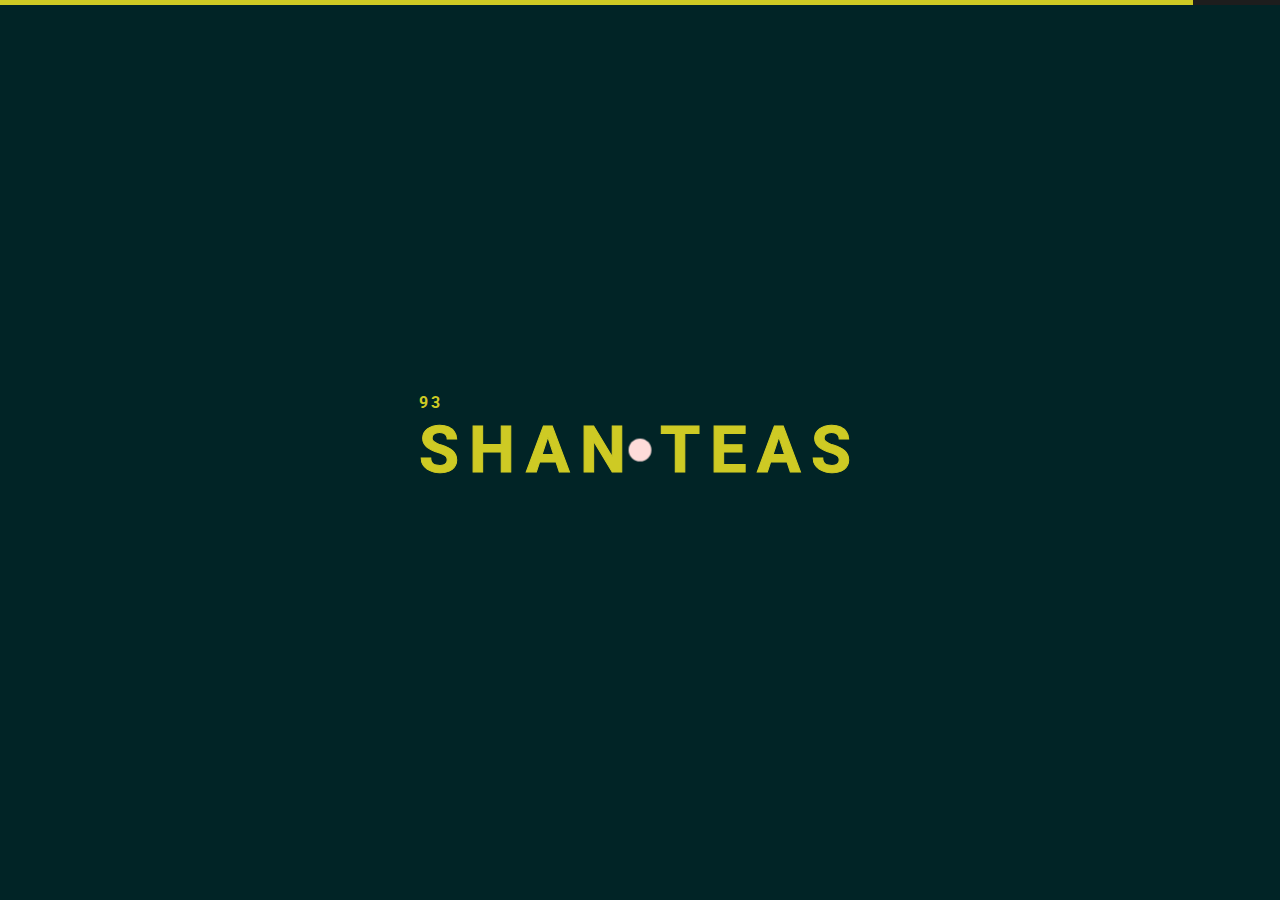
==== commit 850da6ee: "first commit" ====
--- a/about.html
+++ b/about.html
@@ -10,7 +10,7 @@
         content="agency, business, corporate, creative, freelancer, interior, joomla template, K2 Blog, minimal, modern, multipurpose, personal, portfolio, responsive, simple" />
 
     <!--  Title -->
-    <title>About Shan Teas – Shan Tea</title>
+    <title>Shan Teas – About</title>
 
     <!-- Font Google -->
     <link href="https://fonts.googleapis.com/css?family=Roboto:100,300,400,500,700,900&display=swap" rel="stylesheet">
@@ -45,21 +45,19 @@
         <div class="extend-container d-flex w-100 align-items-baseline justify-content-between align-items-end">
             <div class="inner-header p-relative">
                 <div class="main-logo">
-                    <a href="index.html" data-dsn="parallax">
+                    <a href="index.html" >
                         <img class="dark-logo" src="assets/img/logo.gif" alt="" style="margin-top: 5px"/>
                         <img class="light-logo" src="assets/img/logo.gif" alt="" style="margin-top: 5px"/>
                     </a>
                     
                 </div>
             </div>
-            <div class="menu-icon d-flex align-items-center">
-                <div class="icon-m " data-dsn="parallax">
-                    <img style="width: 4rem; margin-right: 5px;" src="assets/img/menu-icon.png" />
-                </div>
-                <div class="text-menu p-relative  font-heading text-transform-upper">
-                    <div class="p-absolute text-button">Let's Brew</div>
-                    <div class="p-absolute text-open">Open</div>
-                    <div class="p-absolute text-close">Close</div>
+            <div class="menu-icon d-flex align-items-baseline">
+                
+                <div class="icon-m " >
+                    <span class="menu-icon-line p-relative d-inline-block icon-top"></span>
+                    <span class="menu-icon-line p-relative d-inline-block icon-center"></span>
+                    <span class="menu-icon-line p-relative d-block icon-bottom"></span>
                 </div>
             </div>
 
@@ -72,7 +70,7 @@
                         <a href="index.html" class="user-no-selection">
 
                             <span class="dsn-title-menu">Home</span>
-                            <span class="dsn-meta-menu">01</span>
+                            
                             <span class="dsn-bg-arrow"></span>
                         </a>
                     </li>
@@ -80,7 +78,7 @@
                         <a href="about.html" class="user-no-selection">
 
                             <span class="dsn-title-menu">About Us</span>
-                            <span class="dsn-meta-menu">01</span>
+                            
                             <span class="dsn-bg-arrow"></span>
                         </a>
                     </li>
@@ -88,7 +86,7 @@
                         <a href="ceylon_tea.html" class="user-no-selection">
 
                             <span class="dsn-title-menu">Ceylon Tea</span>
-                            <span class="dsn-meta-menu">01</span>
+                          
                             <span class="dsn-bg-arrow"></span>
                         </a>
                     </li>
@@ -96,7 +94,7 @@
                         <a href="product.html" class="user-no-selection">
 
                             <span class="dsn-title-menu">Products</span>
-                            <span class="dsn-meta-menu">01</span>
+                       
                             <span class="dsn-bg-arrow"></span>
                         </a>
                     </li>
@@ -104,7 +102,7 @@
                         <a href="quality.html" class="user-no-selection">
 
                             <span class="dsn-title-menu">Quality</span>
-                            <span class="dsn-meta-menu">01</span>
+                          
                             <span class="dsn-bg-arrow"></span>
                         </a>
                     </li>
@@ -112,7 +110,7 @@
                         <a href="careers.html" class="user-no-selection">
 
                             <span class="dsn-title-menu">Careers</span>
-                            <span class="dsn-meta-menu">01</span>
+                           
                             <span class="dsn-bg-arrow"></span>
                         </a>
                     </li>
@@ -120,20 +118,20 @@
                         <a href="news_and_media.html" class="user-no-selection">
 
                             <span class="dsn-title-menu">News & Media</span>
-                            <span class="dsn-meta-menu">01</span>
+                           
                             <span class="dsn-bg-arrow"></span>
                         </a>
                     </li>
                 </ul>
-
-                <div class="container-content  d-flex flex-column justify-content-end">
+                <div class="container-content  d-flex flex-column justify-content-end" style="padding-top: 160px;">
                     <div class="nav__info">
                         <div class="nav-content">
                             <p class="title-line">
-                                Studio</p>
-                            <p>
+                                Head Office</p>
+                                <p style="font-size:13px ;letter-spacing: 2px;">
                                 No 25, Kirula Road,<br>
-                                Colombo 05, Sri Lanka</p>
+                                Colombo 05,<br> 
+                                Sri Lanka.</p>
                         </div>
                         <div class="nav-content">
                             <p class="title-line">
@@ -154,26 +152,26 @@
                                 Follow us</p>
                             <ul>
                                 <li>
-                                    <a href="javascript:;"  rel="nofollow">Facebook.
+                                    <a href="javascript:;"  rel="nofollow">Facebook
+                                        <div class="icon-circle"></div>
+                                    </a>
+                                </li><br>
+                                <li>
+                                    <a href="javascript:;"  rel="nofollow">Instagram
+                                        <div class="icon-circle"></div>
+                                    </a>
+                                </li><br>
+                                <li>
+                                    <a href="javascript:;"  rel="nofollow">Linkedin
+                                        <div class="icon-circle">
+                                        </div>
+                                    </a>
+                                </li><br>
+                                <li>
+                                    <a href="javascript:;"  rel="nofollow">Twitter
                                         <div class="icon-circle"></div>
                                     </a>
                                 </li>
-                                <li>
-                                    <a href="javascript:;"  rel="nofollow">Instagram.
-                                        <div class="icon-circle"></div>
-                                    </a>
-                                </li>
-                                <li>
-                                    <a href="javascript:;"  rel="nofollow">Linkedin.
-                                        <div class="icon-circle">
-                                        </div>
-                                    </a>
-                                </li>
-                                <li>
-                                    <a href="javascript:;"  rel="nofollow">Twitter.
-                                        <div class="icon-circle"></div>
-                                    </a>
-                                </li>
 
                             </ul>
                         </div>
@@ -184,6 +182,7 @@
             </nav>
         </div>
     </div>
+
 
     <main class="main-root">
         <div id="dsn-scrollbar">
@@ -227,7 +226,7 @@
                                 
                                  
                               
-                            <div id="dsn-hero-parallax-title" class="content"  >
+                            <div id="dsn-hero-parallax-title" class="content"  style="padding-top:140px ;" >
                                 <h1 class="title" >About Shan Teas</h1>
                                 </div>
 
@@ -244,93 +243,96 @@
                 </div>
             </header>
          
-        </div>
-
+ <div class="wrapper">
         <section>
-            <div class="container w-full about-pad">
-            <p class="about-size">Shan Teas (Private) Limited originated in 2003. However, collectively, our team has acquired over sixty years of experience in the tea manufacturing industry. Since our origination, we have accomplished a reputation for being one of the fastest-growing tea exporting companies in Sri Lanka today.</p>
-
-            <p class="about-size">  For us, Shan Teas Limited is not just a business. Instead, it’s a passion. Our Managing Director, Shamilal Wirasinha, has expressed an unbound fervor for tea after spending his childhood in the plantation environment. Tea has always been an integral part of Shamilal’s life, as he started his career in the industry at the ripe age of 17. Since then, he has experienced growth in his career, knowledge, and insight on the growing, marketing, and exporting of tea in global markets.</p>
+           
+            <div class="container w-full">
+                <div class="about-pad">
+            <p class="about-size">Shan Teas (Private) Limited originated in 2003. However, collectively, our team has acquired over sixty years of experience in the tea manufacturing industry. Since our origination, we have accomplished a reputation for being one of the fastest-growing tea exporting companies in Sri Lanka today.</p><br>
+
+            <p class="about-size">  For us, Shan Teas Limited is not just a business. Instead, it’s a passion. Our Managing Director, Shamilal Wirasinha, has expressed an unbound fervor for tea after spending his childhood in the plantation environment. Tea has always been an integral part of Shamilal’s life, as he started his career in the industry at the ripe age of 17. Since then, he has experienced growth in his career, knowledge, and insight on the growing, marketing, and exporting of tea in global markets.</p><br>
                 
-            <p class="about-size">  As tea is a part of Shan Teas heritage, integrating quality in our product and service is our priority. Our passion for our job has fueled us to earn the title of one of the top 15 tea exporters within last four years. We are one of the fastest-growing tea export companies in Sri Lanka for pure Ceylon Tea.</p>
+            <p class="about-size">  As tea is a part of Shan Teas heritage, integrating quality in our product and service is our priority. Our passion for our job has fueled us to earn the title of one of the top 15 tea exporters within last four years. We are one of the fastest-growing tea export companies in Sri Lanka for pure Ceylon Tea.</p><br>
                 
-            <p class="about-size">  Our dynamic, young, and skilled teams use innovation and creativity to add value and best serve the clients. Additionally, our experienced staff meticulously ensures that the quality of our product remains superior.</p>
+            <p class="about-size">  Our dynamic, young, and skilled teams use innovation and creativity to add value and best serve the clients. Additionally, our experienced staff meticulously ensures that the quality of our product remains superior.</p><br>
              </div>
-        
-             <div class="img-1" align="center">
-             <img src="assets/LHK_1162-2048x1365.jpg" style="height: 550px;width: 1100px;">
             </div>
-     </section>
-     <section>
+            
+
+             <div class="container w-full">
+                <div class="box-img p-relative  over-hidden">
+                    <div class="col-lg-12 text-center">
+                        <div class="section-title-2 margin-0-auto">
+                   
+        
+        
+        
+        
+                    <div class="service service-3 section-margin dsn-animate font" data-dsn-animate="section">
+        
+        
+                        <div class="container w-full" data-dsn-animate="section">
+                            <div class="row">
+                                
+        
+                                <div class=" col-sm-6 service-content dsn-up">
+                                    <div class="p-relative text-center">
+                                        <div class=" w-100 h-100 over-hidden"></div>
+                                        <div class=" p-relative d-flex align-items-center h-100">
+                                            <div class="content-inner">
+                                                
+        
+                                                <div class="content font">
+                                                    <img src="assets/shared-vision.png" width="60px" height="60px" style="padding-bottom:30px">
+                                                    <h4 class="title-block ">Vision</h4>
+                                                    <p class="p-absolute" style="font-size:18px ;">To be the heart of supplying the best quality Ceylon tea around the world.</p>
+                                                </div>
+                                            </div>
+                                        </div>
+                                    </div>
+                                </div>
+        
+                                <div class=" col-sm-6 service-content dsn-up">
+                                    <div class="p-relative text-center">
+                                        <div class="p-absolute w-100 h-100 over-hidden"></div>
+                                        <div class="p-relative d-flex align-items-center h-100">
+                                            <div class="content-inner">
+                                                
+        
+                                                <div class="content">
+                                                    <img src="assets/shared-vision.png" width="60px" height="60px" style="padding-bottom:20px">
+                                                    <h4 class="title-block ">Mission</h4>
+                                                    <p class="p-absolute" style="font-size:18px ;">Sustainability through ethical practices and environmentally friendly processes while assuring quality in sourcing, blending, packaging, and delivering the freshness to spread smiles from the tea gardens of Ceylon to the teapots around the world.</p>
+                                                </div>
+                                            </div>
+                                        </div>
+                                    </div>
+                                </div>
+        
+                               
+                            </div>
+                        </div>
+        
+                    </div>
+        
+                        </div></div>
+                </div>
+            </div>
+
+
+             
+    
     <div align="center" class="container w-full ">
-        <h2 class="main-title" >Flexibility</h2><br>
+        <h2 style="text-align:left" >Flexibility</h2><br>
         <p class="about-size">Shan Teas (Private) Limited provides customers with bespoke services. We are willing to accommodate the customer demands and remain flexible to provide the best services to ensure customer satisfaction.and We always work towards a long term business relationship and willing to work out of the box to achieve this.</p><br><br>
-        <h2 class="main-title" >Integrity</h2><br>
+        <h2 style="text-align:left" >Integrity</h2><br>
         <p class="about-size">Our business relies foremost on integrity, trust, and transparency. Our business philosophy which revolves around integrity has enabled us to grow reliable partnerships around the world with win:win outcomes for all parties.</p><br><br>
-        <h2 class="main-title" >Drive</h2><br>
+        <h2  style="text-align:left">Drive</h2><br>
         <p class="about-size">We are driven by our passion to deliver superior products and services. The energetic young team we are blessed with provides the necessary impetus to achieve the customer centric and business goals.</p><br><br>
      </div>
        
 
-     <div class="container w-full">
-        <div class="box-img p-relative  over-hidden">
-            <div class="col-lg-12 text-center">
-                <div class="section-title-2 margin-0-auto">
-           
-
-
-
-
-            <div class="service service-3 section-margin dsn-animate font" data-dsn-animate="section">
-
-
-                <div class="container w-full" data-dsn-animate="section">
-                    <div class="row">
-                        
-
-                        <div class=" col-sm-6 service-content dsn-up">
-                            <div class="p-relative text-center">
-                                <div class=" w-100 h-100 over-hidden"></div>
-                                <div class=" p-relative d-flex align-items-center h-100">
-                                    <div class="content-inner">
-                                        
-
-                                        <div class="content font">
-                                            <img src="assets/shared-vision.png" width="80" height="80" style="padding-bottom:30px">
-                                            <h4 class="title-block ">Vision</h4>
-                                            <p class="p-absolute">To be the heart of supplying the best quality Ceylon tea around the world.</p>
-                                        </div>
-                                    </div>
-                                </div>
-                            </div>
-                        </div>
-
-                        <div class=" col-sm-6 service-content dsn-up">
-                            <div class="p-relative text-center">
-                                <div class="p-absolute w-100 h-100 over-hidden"></div>
-                                <div class="p-relative d-flex align-items-center h-100">
-                                    <div class="content-inner">
-                                        
-
-                                        <div class="content">
-                                            <img src="assets/shared-vision.png" width="80" height="80" style="padding-bottom:30px">
-                                            <h4 class="title-block ">Mission</h4>
-                                            <p class="p-absolute">Sustainability through ethical practices and environmentally friendly processes while assuring quality in sourcing, blending, packaging, and delivering the freshness to spread smiles from the tea gardens of Ceylon to the teapots around the world.</p>
-                                        </div>
-                                    </div>
-                                </div>
-                            </div>
-                        </div>
-
-                       
-                    </div>
-                </div>
-
-            </div>
-
-                </div></div>
-        </div>
-    </div>
+     
     <div class="bg-section p-absolute w-100 h-100 over-hidden">
         <div class="h-100 before-z-index" data-dsn-grid="move-up" >
         </div>
@@ -347,43 +349,35 @@
             </div>
         </div>
     </div>
-    <div class="flex-container ">
-        <div> <img src="assets/quality.png" height="80px" width="80px">
-           
-            <p style=" padding-top: 15px;">Quality</p>
-        </div>
-        <div><img src="assets/customer-satisfaction.png" height="80px" width="80px">
-           
-            <p style=" padding-top: 15px;">Customer<br>
-                Satisfaction</p>
-        </div>
-        <div>
-            <img src="assets/employee-welbeing.png" height="80px" width="80px">
-          
-            <p style=" padding-top: 15px;">Employee<br>
-                Wellbeing </p>
-        </div>  
-        <div>
-            <img src="assets/sustainability.png" height="80px" width="80px">
-         
-            <p style=" padding-top: 15px;">Sustainable<br>
-                And Ecofriendly<br>
-                Processes</p>
-        </div>
-        <div>
-            <img src="assets/ethical.png" height="80px" width="80px">
-         
-            <p style=" padding-top: 15px;">Integrity<br>
-                And Ethical<br>
-                Practices</p>
-        </div>
-    
-      </div>
-
-      <div class="img-1" align="center">
-        <img src="assets/LHK_1183-1024x683-jpg.jpg" style="height: 550px;width: 1100px;">
-       </div>
-
+
+
+
+
+<div class="container w-full">
+    <div class="flex-container-about3" style="padding-left:8px ;">
+        <div class="flex-item-left-2"> <img src="assets/quality.png" width="50" height="50" ></div>
+        <div class="flex-item-right-2"><p style="font-size: 18px;">Quality</p></div>
+    </div>
+    <div class="flex-container-about3" style="padding-left:8px ;">
+        <div class="flex-item-left-2"> <img src="assets/customer-satisfaction.png" width="50" height="50" ></div>
+        <div class="flex-item-right-2"><p style="font-size: 18px;text-align: justify;">Customer Satisfaction</p></div>
+    </div>
+    <div class="flex-container-about3" style="padding-left:8px ;">
+        <div class="flex-item-left-2"> <img src="assets/employee-welbeing.png" width="50" height="50" ></div>
+        <div class="flex-item-right-2"><p style="font-size: 18px;text-align: justify;">Employee Wellbeing</p></div>
+    </div>
+    <div class="flex-container-about3" style="padding-left:8px ;">
+        <div class="flex-item-left-2"> <img src="assets/sustainability.png" width="50" height="50" ></div>
+        <div class="flex-item-right-2"><p style="font-size: 18px;text-align: justify;">Sustainable And Ecofriendly Processes</p></div>
+    </div>
+    <div class="flex-container-about3" style="padding-left:8px ;">
+        <div class="flex-item-left-2"> <img src="assets/ethical.png" width="50" height="50" ></div>
+        <div class="flex-item-right-2"><p style="font-size: 18px;text-align: justify;">Integrity And Ethical Practices</p></div>
+    </div>
+
+</div>
+
+     
        <div class="container w-full">
         <div class="box-img p-relative  over-hidden">
             <div class="col-lg-12 text-center">
@@ -392,335 +386,449 @@
         
                     <h2 class="main-title" style="font-weight:lighter;padding-bottom: 30px;font-size: 52px;padding-top: 40px" >What Makes us Different</h2>
 
-                    <h3 class="main-title" style="font-weight:lighter;padding-bottom: 20px;font-size: 40px;">Attention to Detail</h3>
-                    <p style="font-weight:lighter;padding-bottom: 30px;font-size: 20px;">We are a group of over-achievers with the tendency to examine every aspect of manufacturing, and supply chain management to meet the customer specific requirement and demand. Our teams pay immense attention to detail to ensure a superior quality and service.</p>
-
-                    <h3 class="main-title" style="font-weight:lighter;padding-bottom: 20px;font-size: 40px;">Fast Delivery</h3>
-                    <p style="font-weight:lighter;padding-bottom: 30px;font-size: 20px;">We understand the importance of providing a quick delivery service. Our team takes every measure to ensure your order reaches you promptly.</p>
-
-                    <h3 class="main-title" style="font-weight:lighter;padding-bottom: 20px;font-size: 40px;">Personalised Service</h3>
-                    <p style="font-weight:lighter;padding-bottom: 30px;font-size: 20px;">Shan Teas is widely known for optimal products, standards, customizations, and swift delivery services. With the eternal hunger to provide the best, we focus to give a matchless experience to our customers. </p>
-
-                    <h3 class="main-title" style="font-weight:lighter;padding-bottom: 20px;font-size: 40px;">Understanding Customer Needs</h3>
-                    <p style="font-weight:lighter;padding-bottom: 30px;font-size: 20px;">The primary objective of our establishment is to build strong partnerships with our customers. We have created a business based on trust, quality, customer satisfaction, and an outstanding track record.</p>
+                    <h2  style="font-weight:lighter;padding-bottom: 20px;font-size: 40px;text-align: left;">Attention to Detail</h2>
+                    <p style="font-weight:lighter;padding-bottom: 30px;font-size: 18px;" align="left">We are a group of over-achievers with the tendency to examine every aspect of manufacturing, and supply chain management to meet the customer specific requirement and demand. Our teams pay immense attention to detail to ensure a superior quality and service.</p>
+
+                    <h2  style="font-weight:lighter;padding-bottom: 20px;font-size: 40px;text-align: left;">Fast Delivery</h2>
+                    <p style="font-weight:lighter;padding-bottom: 30px;font-size: 18px;" align="left">We understand the importance of providing a quick delivery service. Our team takes every measure to ensure your order reaches you promptly.</p>
+
+                    <h2  style="font-weight:lighter;padding-bottom: 20px;font-size: 40px;text-align: left;">Personalised Service</h2>
+                    <p style="font-weight:lighter;padding-bottom: 30px;font-size: 18px;" align="left">Shan Teas is widely known for optimal products, standards, customizations, and swift delivery services. With the eternal hunger to provide the best, we focus to give a matchless experience to our customers. </p>
+
+                    <h2  style="font-weight:lighter;padding-bottom: 20px;font-size: 40px;text-align: left;">Understanding Customer Needs</h2>
+                    <p style="font-weight:lighter;padding-bottom: 30px;font-size: 18px;" align="left">The primary objective of our establishment is to build strong partnerships with our customers. We have created a business based on trust, quality, customer satisfaction, and an outstanding track record.</p>
+
+
+      
 
 
                     <h2 class="main-title" style="font-weight:lighter;padding-bottom: 30px;font-size: 52px;padding-top: 40px" >Our Strengths</h2>
-                    <div class="flex-container ">
-                        <div> <img src="assets/dynamism.png" height="80px" width="80px">
-                           
-                            <p style=" padding-top: 15px;">Dynamism</p>
-                        </div>
-                        <div><img src="assets/passion.png" height="80px" width="80px">
-                           
-                            <p style=" padding-top: 15px;">Passion
-                                </p>
-                        </div>
-                        <div>
-                            <img src="assets/knowledge.png" height="80px" width="80px">
-                          
-                            <p style=" padding-top: 15px;">Knowledge
-                                </p>
-                        </div>  
-                        <div>
-                            <img src="assets/youngest-team.png" height="80px" width="80px">
-                         
-                            <p style=" padding-top: 15px;">The youngest<br>
-                                Team in the<br>
-                                Tea Industry</p>
-                        </div>
-                        <div>
-                            <img src="assets/strong-customer-relationship.png" height="80px" width="80px">
-                         
-                            <p style=" padding-top: 15px;">Strong<br>
-                                Customer Relationships</p>
-                        </div>
-                    
-                      </div>
+
+
+
+
+
+
+
+
+                    <div class="flex-container-about3" style="padding-left:8px ;">
+                        <div class="flex-item-left-2"> <img src="assets/dynamism.png" width="50" height="50" ></div>
+
+                        <div class="flex-item-right-2"><p style="font-size: 18px;text-align: justify;">Dynamism</p></div>
+                    </div>
+                    <div class="flex-container-about3" style="padding-left:8px ;">
+                        <div class="flex-item-left-2"> <img src="assets/passion.png" width="50" height="50" ></div>
+                        <div class="flex-item-right-2"><p style="font-size: 18px;text-align: justify;">Passion</p></div>
+                    </div>
+                    <div class="flex-container-about3" style="padding-left:8px ;">
+                        <div class="flex-item-left-2"> <img src="assets/knowledge.png" width="50" height="50" ></div>
+                        <div class="flex-item-right-2"><p style="font-size: 18px;text-align: justify;">Knowledge</p></div>
+                    </div>
+                    <div class="flex-container-about3" style="padding-left:8px ;">
+                        <div class="flex-item-left-2"> <img src="assets/youngest-team.png" width="50" height="50" ></div>
+                        <div class="flex-item-right-2"><p style="font-size: 18px;text-align: justify;">The youngest Team in the Tea Industry</p></div>
+                    </div>
+                    <div class="flex-container-about3" style="padding-left:8px ;">
+                        <div class="flex-item-left-2"> <img src="assets/strong-customer-relationship.png" width="50" height="50" ></div>
+                        <div class="flex-item-right-2"><p style="font-size: 18px;text-align: justify;">Strong Customer Relationships</p></div>
+                    </div>
+
+
 
 
                       <h2 class="main-title" style="font-weight:lighter;padding-bottom: 30px;font-size: 52px;padding-top: 40px" >Our Facility</h2>
-                      <p style="font-weight:lighter;padding-bottom: 30px;font-size: 20px;">At Shan Teas we store tea with reverence to ensure freshness. The company employs professionals who are well trained with skills and use state of the art machines following the best practices for sorting, cleaning and blending of teas to ensure that we serve our clients with the best quality Ceylon tea Sri Lanka offers to the world.</p>
+                      <p style="font-weight:lighter;font-size: 18px;" align="left">At Shan Teas we store tea with reverence to ensure freshness. The company employs professionals who are well trained with skills and use state of the art machines following the best practices for sorting, cleaning and blending of teas to ensure that we serve our clients with the best quality Ceylon tea Sri Lanka offers to the world.</p>
             
                       
                       
+
+
+
+
+
+
+
+                      <div class="container w-full">
+                        <div class="our-blog our-blog-classic section-margin p-relative" data-dsn-animate="section">
+                            <div class="container">
+                                <div class="row">
+                                   
+                                   
+                                   
+                                    <div class="col-md-4 col-sm-6 dsn-up blog-classic-item">
+                                        <div class=" blog-item p-relative d-flex align-items-center h-100 w-100">
+                                            <div class="after-bg p-absolute w-100 h-100 cover-bg"
+                                                data-image-src="assets/KSR_1824-scaled-pmlhps6e6684yabbitkxdufuq1uufgxurwf1cnigvs.jpg">
+                                                <img src="assets/KSR_1824-scaled-pmlhps6e6684yabbitkxdufuq1uufgxurwf1cnigvs.jpg" alt="" class="cover-bg-img">
+                                            </div>
+                                            <div class="box-content p-relative">
+                                                <div class="box-content-body">
+                                                   
+                                                    <h4 class="title-block" style="padding-top: 30px;"><a href="#">State Of The Art
+                                                        Infrastructure</a></h4>
+                                                   
+                                                    <a href="#" class="link-vist p-relative">
+            
+                                
+                                                    </a>
+                                                </div>
+                                            </div>
+                                        </div>
+                                    </div>
+            
+                                    <div class="col-md-4 col-sm-6 dsn-up blog-classic-item">
+                                        <div class=" blog-item p-relative d-flex align-items-center h-100 w-100">
+                                            <div class="after-bg p-absolute w-100 h-100 cover-bg"
+                                                data-image-src="assets/LHK_1667-scaled-pmlhpu22juapli8l7ue6ityrwtlkuv5bg5q0b7fojc.jpg">
+                                                <img src="assets/LHK_1667-scaled-pmlhpu22juapli8l7ue6ityrwtlkuv5bg5q0b7fojc.jpg" alt="" class="cover-bg-img">
+                                            </div>
+                                            <div class="box-content p-relative">
+                                                <div class="box-content-body">
+                                                   
+                                                    <h4 class="title-block" style="padding-top: 30px;"><a href="#">Environmentally Friendly
+                                                        Processes</a></h4>
+                                                  
+                                                    <a href="#" class="link-vist p-relative">
+            
+                                
+                                                    </a>
+                                                </div>
+                                            </div>
+                                        </div>
+                                    </div>
+            
+                                    <div class="col-md-4 col-sm-6 dsn-up blog-classic-item">
+                                        <div class=" blog-item p-relative d-flex align-items-center h-100 w-100">
+                                            <div class="after-bg p-absolute w-100 h-100 cover-bg"
+                                                data-image-src="assets/LHK_1709-scaled-pmlhpu22juapli8l7ue6ityrwtlkuv5bg5q0b7fojc.jpg">
+                                                <img src="assets/LHK_1709-scaled-pmlhpu22juapli8l7ue6ityrwtlkuv5bg5q0b7fojc.jpg" alt="" class="cover-bg-img">
+                                            </div>
+                                            <div class="box-content p-relative">
+                                                <div class="box-content-body">
+                                                   
+                                                    <h4 class="title-block" style="padding-top: 30px;"><a href="#">An Absolutely Motivated
+                                                        Team</a></h4>
+                                                  
+                                                    <a href="#" class="link-vist p-relative">
+            
+                                
+                                                    </a>
+                                                </div>
+                                            </div>
+                                        </div>
+                                    </div>
+            
+                                 
+            
+                                    <div class="col-md-4 col-sm-6 dsn-up blog-classic-item">
+                                        <div class=" blog-item p-relative d-flex align-items-center h-100 w-100">
+                                            <div class="after-bg p-absolute w-100 h-100 cover-bg"
+                                                data-image-src="assets/LHK_1768-scaled-pmlhpuzwqobzx4782cst3bq8i7gy2k91sadhshead4.jpg">
+                                                <img src="assets/LHK_1768-scaled-pmlhpuzwqobzx4782cst3bq8i7gy2k91sadhshead4.jpg" alt="" class="cover-bg-img">
+                                            </div>
+                                            <div class="box-content p-relative">
+                                                <div class="box-content-body">
+                                                   
+                                                    <h4 class="title-block" style="padding-top: 30px;"><a href="#">Efficiently Delivering
+                                                        Freshness</a></h4>
+                                                    
+                                                    <a href="#" class="link-vist p-relative">
+            
+                                
+                                                    </a>
+                                                </div>
+                                            </div>
+                                        </div>
+                                    </div>
+            
+                                
+                                   
+                                </div>
+                            </div>
+                        </div>
+            
+                    </div></div></div></div>
+
+           
+</section>
+
+                    <section class="team section-margin">
                       
-                      
-                      <div class="flex-container-about" style="font-weight:lighter;padding-top: 30px;">
-                        <div > <img src="assets/KSR_1824-scaled-pmlhps6e6684yabbitkxdufuq1uufgxurwf1cnigvs.jpg" width="500px" height="450px"></div>
-                        <div class="main-title" style="padding-top: 220px;font-size: 36px;">State Of The Art<br> Infrastructure</div>
-                        <div ><img src="assets/LHK_1667-scaled-pmlhpu22juapli8l7ue6ityrwtlkuv5bg5q0b7fojc.jpg" width="500px" height="450px"></div>  
-                      </div>
-                      <div class="flex-container-about" >
-                        <div class="main-title" style="padding-top: 220px;font-size: 36px;">Environmentally Friendly<br> Processes</div>
-                        <div ><img src="assets/LHK_1709-scaled-pmlhpu22juapli8l7ue6ityrwtlkuv5bg5q0b7fojc.jpg" width="500px" height="450px"></div>
-                        <div class="main-title" style="padding-top: 220px;font-size: 36px;">An Absolutely Motivated <br>Team</div>  
-                      </div>
-                      <div class="flex-container-about" >
-                        <div > <img src="assets/LHK_1740-scaled-pmlhpuzwqobzx4782cst3bq8i7gy2k91sadhshead4.jpg" width="500px" height="450px"></div>
-                        <div class="main-title" style="padding-top: 220px;font-size: 36px;">Efficiently Delivering <br>Freshness</div>
-                        <div ><img src="assets/LHK_1768-scaled-pmlhpuzwqobzx4782cst3bq8i7gy2k91sadhshead4.jpg" width="500px" height="450px"></div>  
-                      </div>
-            
-                      
-                     
-            
-                    </div>
-        </div>
-       </div>
-
-
-
-   
-       <section class="team section-margin">
-        <h2 class="main-title" style="font-weight:lighter;padding-bottom: 30px;font-size: 52px;text-align: center;" >Our Leadership</h2>
-
-        <div class="container">
-            <div class="row">
-
-                <div class="col-md-4 col-sm-6 team-item-inner">
-                    <div class="team-item p-relative">
-                        <div class="box-img">
-                            <img src="assets/team-1-jpg.jpeg" alt="" class="cover-bg-img p-absolute">
-                        </div>
-
-                        
-
-                        <div class="text-box p-relative">
-                            <h5>DIRECTOR /CEO</h5>
-                            <h3 class="title-block">SHAMILAL WIRASINHA</h3>
-                        </div>
-                    </div>
-                </div>
-
-                <div class="col-md-4 col-sm-6 team-item-inner">
-                    <div class="team-item p-relative">
-                        <div class="box-img">
-                            <img src="assets/ruwansir-01-scaled-jpg.jpeg" alt="" class="cover-bg-img p-absolute">
-                        </div>
-
-                        
-
-                        <div class="text-box p-relative">
-                            <h5>DIRECTOR /CEO</h5>
-                            <h3 class="title-block">RUWAN WANIGASOORIYA
-                            </h3>
-                        </div>
-                    </div>
-                </div>
-                <div class="col-md-4 col-sm-6 team-item-inner">
-                    <div class="team-item p-relative">
-                        <div class="box-img">
-                            <img src="assets/lasantha-01-scaled-jpg.jpeg" alt="" class="cover-bg-img p-absolute">
-                        </div>
-
-                       
-
-                        <div class="text-box p-relative">
-                            <h5>DIRECTOR
-                            </h5>
-                            <h3 class="title-block">LASANTHA WELIKALA</h3>
-                        </div>
-                    </div>
-                </div>
-                <div class="col-md-4 col-sm-6 team-item-inner">
-                    <div class="team-item p-relative">
-                        <div class="box-img">
-                            <img src="assets/shalikamadam-01-scaled-jpg.jpeg" alt="" class="cover-bg-img p-absolute">
-                        </div>
-
-                        
-
-                        <div class="text-box p-relative">
-                            <h5>DIRECTOR
-                            </h5>
-                            <h3 class="title-block">SHARIKA WIRASINHA</h3>
-                        </div>
-                    </div>
-                </div>
-                <div class="col-md-4 col-sm-6 team-item-inner">
-                    <div class="team-item p-relative">
-                        <div class="box-img">
-                            <img src="assets/sriyansir-01-scaled-jpg.jpeg" alt="" class="cover-bg-img p-absolute">
-                        </div>
-
-                      
-
-                        <div class="text-box p-relative">
-                            <h5>CONSULTANT</h5>
-                            <h3 class="title-block">SRIYAN WIRASINHA</h3>
+                        <h2 class="main-title" style="font-weight:lighter;padding-bottom: 30px;font-size: 52px;padding-top: 10px;text-align: center;padding-bottom: 40px;" >Our Leadership</h2>
+                        <div class="container">
+                            <div class="row">
+                                
+                                <div class="col-md-4 col-sm-6 team-item-inner ">
+                                    <div class="team-item p-relative myDIV">
+                                        <div class="box-img ">
+                                            <img src="assets/team-1-jpg.jpeg" alt="" class="cover-bg-img p-absolute">
+                                        </div>
+                                        
+                                      
+    
+                                        <div class="text-box p-relative ">
+                                           
+                                            <h3 class="title-block">SHAMILAL WIRASINHA  </h3>
+                                            <h5>MANAGING DIRECTOR</h5>
+                                        </div>
+                                        
+                                    </div><div class="hide textjust">Mr. Shamilal Wirasinha is the founder and Managing Director of Shan Teas (Private) Limited. He has been operating in the industry for over 24 years, which has qualified him to profoundly gauge the maneuvers of supplying a superior quality of Ceylon Tea. He provides insight into every process, including planting, plucking, and blending orthodox and contemporary teas. He further oversees the bespoke packaging and blending techniques to meet the needs of individual tea connoisseurs worldwide.<br><br>
+
+                                        Mr. Shamilal Wirasinha heads the marketing division and has built amicable relationships with international clients. His longstanding relationship with the tea-making industry empowers him to become the premier supplier of Ceylon tea in the global market. Mr. Shamilal Wirasinha is a member of the Tea Exporters Association (TEA), GSI Sri Lanka, Sri Lanka Russia Business Council, The Ceylon Chamber of Commerce, and Colombo Tea Traders Association (CTTA).
+                                        </div>
+                                </div>
+                                <div class="col-md-4 col-sm-6 team-item-inner ">
+                                    <div class="team-item p-relative myDIV">
+                                        <div class="box-img ">
+                                            <img src="assets/shan-teas-profile-ruwan-wanigasooriya.jpg" alt="" class="cover-bg-img p-absolute">
+                                        </div>
+                                        
+                                      
+    
+                                        <div class="text-box p-relative ">
+                                           
+                                            <h3 class="title-block">RUWAN WANIGASOORIYA</h3>
+                                            <h5>DIRECTOR /CEO</h5>
+                                        </div>
+                                        
+                                    </div><div class="hide textjust">Major General Ruwan Wanigasooriya is the Director and CEO of Shan Teas (Private) Limited. Previously, he ran a career in the military for over 35 years and subsequently retired in 2020 from his position of Commander in the Sri Lanka Army Volunteer Force. His time in the army empowered him to attain postgraduate academic qualifications, including MSc in Mgt (SL), MMAS (USA), and MSc in Strategic Studies (Indonesia). He also acquired experience in command, leadership, administration, logistics, HR, and training sectors in Sri Lanka, United Nations, and more. He has also been awarded distinguished service medals, including  'Uttama Seva Padakkama' and 'Vishishta Seva Vibhushanaya.'
+                                        </div>
+                                </div>
+                                <div class="col-md-4 col-sm-6 team-item-inner ">
+                                    <div class="team-item p-relative myDIV">
+                                        <div class="box-img ">
+                                            <img src="assets/shan-teas-profile-lasantha-welikala.jpg" alt="" class="cover-bg-img p-absolute">
+                                        </div>
+                                        
+                                      
+    
+                                        <div class="text-box p-relative ">
+                                            
+                                            <h3 class="title-block">LASANTHA WELIKALA</h3>
+                                            <h5>DIRECTOR</h5>
+                                        </div>
+                                        
+                                    </div><div class="hide textjust">Mr. Lasantha Welikala is the current Director of Shan Teas (Private) Limited. Previously, he worked as the Sri Lanka Tea Board Director from 2015-17. He has attained experience as the Director of four different tea exporting companies in over 30 years. Mr. Welikala also provides consultations to Rainforest Alliance, an organization endorsing sustainable agriculture. In addition, he was an advisor for the ‘2030 Sri-Lanka Tea Roadmap team from 2011 and 2019. He has also acquired experience as a tea marketer, as he has collaborated with international tea export and marketing firms, particularly in Japan and Russia.
+                                        </div>
+                                </div>
+    
+                                <div class="col-md-4 col-sm-6 team-item-inner">
+                                    <div class="team-item p-relative myDIV">
+                                        <div class="box-img">
+                                            <img src="assets/shan-teas-profile-sharika-wirasinha.jpg" alt="" class="cover-bg-img p-absolute">
+                                        </div>
+    
+                                       
+    
+                                        <div class="text-box p-relative">
+                                            
+                                            <h3 class="title-block">SHARIKA WIRASINHA</h3>
+                                            <h5>DIRECTOR</h5>
+                                        </div>
+                                    </div><div class="hide textjust">Ms. Sharika Wirasinha is another director at Shan Teas (Private) Limited. She is an Associate Member of The Chartered Institute of Management Accountants, UK, and has worked at KPMG Food Rhodes and Thornton. Previously, Ms. Wirasinha worked in the Financial, Operational, and General Management sectors. She also performed the role of Finance/operations manager role at Brookrange Plantations (Pvt) Ltd. She is currently the Head of Finance at Ladies College, Colombo, and is the founder and Director of Tropical Agri Products (Pvt) Ltd.
+
+                                        </div>
+                                </div>
+    
+                                <div class="col-md-4 col-sm-6 team-item-inner">
+                                    <div class="team-item p-relative myDIV">
+                                        <div class="box-img">
+                                            <img src="assets/shan-teas-profile-sriyan-wirasinha.jpg" alt="" class="cover-bg-img p-absolute">
+                                        </div>
+    
+                                       
+    
+                                        <div class="text-box p-relative">
+                                            
+                                            <h3 class="title-block">SRIYAN WIRASINHA</h3>
+                                            <h5>CONSULTANT</h5>
+                                        </div>
+                                    </div><div class="hide textjust">Since his retirement, Mr. Sriyan Wirasinha has regularly provided guidance and consultations to Shan Teas (Private) Limited. His expertise in SGS compliance and general administration has helped us grow in the plantation industry. In a career spanning over 50 years, he has spent most of his time managing premier high-country tea estates and factories across Sri Lanka. His expertise includes understanding different tea production areas and quality-driven techniques and practices. Mr. Sriyan Wirasinha also has over 20 years of experience working as the Deputy General Manager, Estates for Kotagala Plantations (Pvt) Ltd.
+
+                                        </div>
+                                </div>
+                            </div>
+                        </div>
+      
+
+
+
+       
+                  
+
+                
+ 
+                  
+
+        </section>
+
+     <footer class="footer-1 p-relative ">
+        <div class="container w-full">
+            <div class="footer-links p-relative">
+                <div class="row">
+                    <div class="col-lg-3 col-md-6 footer-block-inner">
+                        <div class="footer-block">
+    
+                            
+    
+    
+                            <div >
+                                            
+                                <h2 class="main-title">Contact Us</h2><br>
+                                <p>  <img src="assets/icons8-address-30.png" width="24px" height="24px">Shan Teas (Private) Ltd.<br>
+                                    <img src="assets/icons8-arrow-24.png" width="24px" height="24px">   No. 25, Kirula Road,<br>
+                                    <img src="assets/icons8-arrow-24.png" width="24px" height="24px">  Colombo 05,<br>
+                                    <img src="assets/icons8-arrow-24.png" width="24px" height="24px">  Sri Lanka.<br>
+                            
+                                    <img src="assets/icons8-phone-50.png" width="24px" height="24px"> +94 11 250 2684<br>
+                                    <img src="assets/icons8-phone-50.png" width="24px" height="24px">  +94 11 535 3100<br>
+                            
+                                    <img src="assets/icons8-whatsapp-30.png" width="24px" height="24px">  +94 76 813 9574<br><br>
+                                    
+                                
+                                <img src="assets/icons8-mail-24 .png"><a href="mailto:info@shanteas.com">info@shanteas.com</a>
+                            </p>
+    
+                            </div>
+    
+    
+                            
+    
+                        </div>
+                    </div>
+    
+                    <div class="col-lg-3 col-md-6 footer-block-inner">
+                        <div class="footer-block col-menu">
+                            <h4 class="main-title">Links</h4><br>
+    
+                            <div class="footer-social p-relative">
+                                <ul>
+                                    <li class="over-hidden">
+                                        <a href="about.html" 
+                                            rel="nofollow">About Us</a>
+                                    </li>
+                                    <li class="over-hidden">
+                                        <a href="ceylon_tea.html" 
+                                            rel="nofollow">Ceylon Tea</a>
+                                    </li>
+    
+                                    <li class="over-hidden">
+                                        <a href="product.html" 
+                                            rel="nofollow">Products</a>
+                                    </li>
+    
+                                    <li class="over-hidden">
+                                        <a href="quality.html" 
+                                            rel="nofollow">Quality</a>
+                                        
+                                    </li>
+                                    <li class="over-hidden">
+                                        <a href="careers.html" 
+                                            rel="nofollow">Careers</a>
+                                        
+                                    </li>
+                                    <li class="over-hidden">
+                                        <a href="news_and_media.html" 
+                                            rel="nofollow">News & Media</a>
+                                        
+                                </ul>
+                            </div>
+                        </div>
+                    </div>
+    
+                    <div class="col-lg-3 col-md-6 footer-block-inner">
+                        <div class="footer-block col-contact">
+                            <h4 class="main-title">Social</h4>
+                            <div style="display: flex; flex-wrap: wrap; align-items: center" class="">
+                                <div class="flex-containers">
+                                <div id="block-42" style="margin-right: 14px" class="widget widget_block">
+                                  <p><a href="https://www.facebook.com/Shan-Teas-Private-Ltd-117768365593652" target="_blank"><img
+                                        height="25px" width="25px" src="assets/facebook.png"
+                                        style="margin-top: 11px !important;" alt=""></i></a></p>
+                                 
+                                </div>
+                                <div id="block-58" style="margin-right: 14px" class="widget widget_block">
+                                  <p><a href="https://www.linkedin.com/in/shan-teas-3a9246196/" target="_blank"><img height="25px"
+                                        width="25px" src="assets/linkedin-logo.png" style="margin-top: 11px !important;"
+                                        alt=""></a></p>
+                                </div>
+                                <div id="block-58" style="margin-right: 14px" class="widget widget_block center-block">
+                                  <p><a href="https://www.youtube.com/watch?v=B9F6EroU8c8" target="_blank"><img height="25px"
+                                        width="25px" src="assets/instagram.png" style="margin-top: 11px !important;"
+                                        alt=""></a></p>
+                                </div>
+                                <div id="block-58" style="margin-right: 14px" class="widget widget_block center-block">
+                                  <p><a href="https://www.youtube.com/watch?v=B9F6EroU8c8" target="_blank"><img height="25px"
+                                        width="25px" src="assets/youtube.png" style="margin-top: 11px !important;"
+                                        alt=""></a></p>
+                                </div></div>
+                            </div>
+                            
+                        </div>
+                    </div>
+    
+                    <div class="col-lg-3 col-md-6 footer-block-inner">
+                        <div class="col-address">
+                            <h4 class="main-title">Inquiries</h4><br>
+    
+                            <p>Working hours – 8.30am – 5pm (IST)</p>
                         </div>
                     </div>
                 </div>
             </div>
         </div>
-    </section>
-
-     </section>
-
-        <footer class="footer-1 p-relative ">
-            <div class="container w-full">
-                <div class="footer-links p-relative">
-                    <div class="row">
-                        <div class="col-lg-3 col-md-6 footer-block-inner">
-                            <div class="footer-block">
-
-                                
-
-
-                                <div >
-                                    
-                                    <h2 class="main-title">Contact Us</h2><br>
-                                    <p> Shan Teas (Private) Ltd.<br>
-                                        No. 25, Kirula Road,<br>
-                                        Colombo 05,<br>
-                                        Sri Lanka.<br>
-                                
-                                    +94 11 250 2684<br>
-                                        +94 11 535 3100<br>
-                                
-                                    +94 76 813 9574<br><br>
-                                        
-                                    info@shanteas.com
-                                </p>
-
-                                </div>
-
-                                
-
-                            </div>
-                        </div>
-
-                        <div class="col-lg-3 col-md-6 footer-block-inner">
-                            <div class="footer-block col-menu">
-                                <h4 class="main-title">Links</h4><br>
-
-                                <div class="footer-social p-relative">
-                                    <ul>
-                                        <li class="over-hidden">
-                                            <a href="about.html" data-dsn="parallax"
-                                                rel="nofollow">About Us</a>
-                                        </li>
-                                        <li class="over-hidden">
-                                            <a href="ceylon_tea.html" data-dsn="parallax"
-                                                rel="nofollow">Ceylon Tea</a>
-                                        </li>
-
-                                        <li class="over-hidden">
-                                            <a href="product.html" data-dsn="parallax"
-                                                rel="nofollow">Products</a>
-                                        </li>
-
-                                        <li class="over-hidden">
-                                            <a href="quality.html" data-dsn="parallax"
-                                                rel="nofollow">Quality</a>
-                                            
-                                        </li>
-                                        <li class="over-hidden">
-                                            <a href="careers.html" data-dsn="parallax"
-                                                rel="nofollow">Careers</a>
-                                            
-                                        </li>
-                                        <li class="over-hidden">
-                                            <a href="news_and_media.html" data-dsn="parallax"
-                                                rel="nofollow">News & Media</a>
-                                            
-                                        </li>
-                                    </ul>
-                                </div>
-                            </div>
-                        </div>
-
-                        <div class="col-lg-3 col-md-6 footer-block-inner">
-                            <div class="footer-block col-contact">
-                                <h4 class="main-title">Social</h4>
-                                <div style="display: flex; flex-wrap: wrap; align-items: center" class="">
-                                    <div class="flex-containers">
-                                    <div id="block-42" style="margin-right: 14px" class="widget widget_block">
-                                      <p><a href="https://www.facebook.com/Shan-Teas-Private-Ltd-117768365593652" target="_blank"><img
-                                            height="25px" width="25px" src="assets/facebook.png"
-                                            style="margin-top: 11px !important;" alt=""></i></a></p>
-                                     
-                                    </div>
-                                    <div id="block-58" style="margin-right: 14px" class="widget widget_block">
-                                      <p><a href="https://www.linkedin.com/in/shan-teas-3a9246196/" target="_blank"><img height="25px"
-                                            width="25px" src="assets/linkedin-logo.png" style="margin-top: 11px !important;"
-                                            alt=""></a></p>
-                                    </div>
-                                    <div id="block-58" style="margin-right: 14px" class="widget widget_block center-block">
-                                      <p><a href="https://www.youtube.com/watch?v=B9F6EroU8c8" target="_blank"><img height="25px"
-                                            width="25px" src="assets/instagram.png" style="margin-top: 11px !important;"
-                                            alt=""></a></p>
-                                    </div>
-                                    <div id="block-58" style="margin-right: 14px" class="widget widget_block center-block">
-                                      <p><a href="https://www.youtube.com/watch?v=B9F6EroU8c8" target="_blank"><img height="25px"
-                                            width="25px" src="assets/youtube.png" style="margin-top: 11px !important;"
-                                            alt=""></a></p>
-                                    </div></div>
-                                </div>
-                                
-                            </div>
-                        </div>
-
-                        <div class="col-lg-3 col-md-6 footer-block-inner">
-                            <div class="col-address">
-                                <h4 class="main-title">Inquiries</h4><br>
-
-                                <p>Working hours – 8.30am – 5pm (IST)</p>
-                            </div>
-                        </div>
-                    </div>
-                </div>
+    
+       
+    
+        <div class="copyright container w-full">
+            <div class="flex-container-footer" >
+    
+    
+             <div class="flex-footer-left">  <p>COPYRIGHT © 2022 SHAN TEAS (PRIVATE) LIMITED </p></div> 
+             <div class="flex-footer-right" style="font-size:10px;color: gray;"><p>ENGINEERED BY <a href="https://pragicts.com/" style="color:#f71735;"target="_blank">PragICTS</a> </p></div>
+    
+    
+    
+               
             </div>
-
-           
-
-            <div class="copyright">
-                <div class="text-center">
-                    <p>COPYRIGHT © 2022 SHAN TEAS (PRIVATE) LIMITED </p>
-                    <div class="copright-text over-hidden"> <a>PRAGICTS</a>
-                    </div>
-                </div>
-            </div>
-        </footer>
-
-    </div>
-
-</main>
-
-<div class="scroll-to-top">
+        </div>
+    </div>
+    </footer>
+</div>
+    </div>
+</div>
+    </main>
+    
+    <div class="scroll-to-top">
     <img src="assets/img/scroll_top.svg" alt="">
     <div class="box-numper">
-        <span>0%</span>
-    </div>
-</div>
-
-<div class="cursor">
-
+    <span>0%</span>
+    </div>
+    </div>
+    
+    <div class="cursor">
+    
     <div class="cursor-helper">
-        <span class="cursor-drag">Drag</span>
-        <span class="cursor-view">View</span>
-        <span class="cursor-open"><i class="fas fa-plus"></i></span>
-        <span class="cursor-close">Close</span>
-        <span class="cursor-play">play</span>
-        <span class="cursor-next"><i class="fas fa-chevron-right"></i></span>
-        <span class="cursor-prev"><i class="fas fa-chevron-left"></i></span>
-    </div>
-
-</div>
-
-
-<!-- Optional JavaScript -->
-<script src="assets/js/jquery-3.1.1.min.js"></script>
-<script src="assets/js/plugins.js"></script>
-<script src="assets/js/dsn-grid.js"></script>
-<script src="assets/js/custom.js"></script>
-
-
-</body>
-
-</html>
-
-      </main>                    
+    <span class="cursor-drag">Drag</span>
+    <span class="cursor-view">View</span>
+    <span class="cursor-open"><i class="fas fa-plus"></i></span>
+    <span class="cursor-close">Close</span>
+    <span class="cursor-play">play</span>
+    <span class="cursor-next"><i class="fas fa-chevron-right"></i></span>
+    <span class="cursor-prev"><i class="fas fa-chevron-left"></i></span>
+    </div>
+    
+    </div>
+    
+    
+    <!-- Optional JavaScript -->
+    <script src="assets/js/jquery-3.1.1.min.js"></script>
+    <script src="assets/js/plugins.js"></script>
+    <script src="assets/js/dsn-grid.js"></script>
+    <script src="assets/js/custom.js"></script>
+    
+    
     </body>
-            </html>+    
+    </html>
+    --- a/assets/css/style.css
+++ b/assets/css/style.css
@@ -311,7 +311,8 @@
   border-style: none;
   max-width: 100%;
   height: auto;
-  vertical-align: middle;
+  vertical-align:top;
+  
 }
 
 iframe {
@@ -1281,7 +1282,7 @@
   width: 100%;
   height: 5px;
   top: 0;
-  background: #ffffff;
+  background: #1d1d1d;
 }
 
 .preloader .preloader-bar .preloader-progress {
@@ -1518,12 +1519,12 @@
 }
 
 a.link-hover {
-  color: #fff;
+  
   display: inline-block;
   letter-spacing: 2px;
   font-size: 13px;
-  font-family: "Roboto";
-  font-weight: 400;
+  font-family: "Lato",sans-serif;
+  font-weight: 100;
   position: relative;
   text-transform: uppercase;
   -webkit-transition: all 0.25s ease-in-out;
@@ -1640,6 +1641,8 @@
   cursor: pointer;
 }
 
+
+
 .scroll-to-top .box-numper {
   position: absolute;
   top: 50%;
@@ -1980,9 +1983,17 @@
 .title-block {
   position: relative;
   letter-spacing: 2px;
-  font-size: 22px;
+  font-size: 20px;
   font-weight: 600;
   margin-bottom: 20px;
+}
+.title-about {
+  position: relative;
+  letter-spacing: 2px;
+  font-size: 20px;
+
+  padding-top: 320px;
+  color: #000;
 }
 
 @media only screen and (max-width: 767px) {
@@ -2018,10 +2029,13 @@
 }
 
 .p-larg {
-  max-width: 980px;
-  font-size: 18px;
+  max-width: 1500px;
+  font-size: 22px;
   font-weight: 400;
   line-height: 1.6;
+  font-style: italic;
+  margin-left: 10px;
+  margin-right: 10px;
 }
 
 .dsn-video {
@@ -2774,7 +2788,7 @@
 }
 
 .site-header .menu-icon .icon-m .menu-icon-line {
-  background-color: #a56433;
+  background-color: white;
   width: 23px;
   height: 2px;
   -webkit-transition: -webkit-transform 0.2s ease-Out;
@@ -2979,11 +2993,11 @@
 }
 
 .site-header .container-content .nav-content p .link-hover {
-  text-transform: uppercase;
+  text-transform:none;
 }
 
 .site-header .container-content .title-line, .site-header .container-content p.title-line {
-  color: #a56433;
+  color: #ceca24;
   font-size: 20px;
   font-weight: 600;
   margin-bottom: 10px;
@@ -2998,21 +3012,21 @@
 }
 
 .site-header .container-content .nav-social ul li {
-  color: #fff;
+
   display: inline-block;
-  font-size: 14px;
-  font-weight: 500;
+  font-size: 13px;
+  font-weight: 100;
   margin-right: 15px;
   padding-right: 5px;
 }
 
 .site-header .container-content .nav-social ul li a {
-  color: #fff;
+
   display: inline-block;
   letter-spacing: 2px;
   font-size: 13px;
-  font-family: "Roboto";
-  font-weight: 400;
+  font-family: "Lato",sans-serif;
+  font-weight: 100;
   position: relative;
 }
 
@@ -3020,7 +3034,7 @@
   height: 100vh;
   top: 0;
   left: 0;
-  background-color: #000;
+  background-color: #012426;
   z-index: -1;
   -webkit-transform: translateY(-100%);
   -ms-transform: translateY(-100%);
@@ -3053,7 +3067,7 @@
 }
 
 .site-header .extend-container .main-navigation ul.extend-container li.dsn-active, .site-header .extend-container .main-navigation ul.extend-container li:hover {
-  color: #a56433;
+  color: #ceca24;
 }
 
 .site-header .extend-container .main-navigation ul.extend-container li.dsn-active .dsn-meta-menu, .site-header .extend-container .main-navigation ul.extend-container li:hover .dsn-meta-menu {
@@ -3419,13 +3433,19 @@
   height: 320px;
 }
 .teabg {
-  height: 700px;
+  height: 400px;
 }
 .teabg1{
   height: 600px;
 }
+.next-up-about{
+
+  height: 1200px;
+} 
+
+
 .project-height{
-  height: 600px;
+  height: 500px;
 }
 
 .teas-height{
@@ -4695,9 +4715,7 @@
   left: 0;
   right: 0;
   bottom: 0;
-  width: 100%;
-  height: 100%;
-  background-color: #000;
+ 
   -webkit-transition: all 0.5s;
   -o-transition: all 0.5s;
   transition: all 0.5s;
@@ -5278,11 +5296,7 @@
 .work-masonry .filterings-t.text-center .filtering-wrap {
   margin: auto;
 }
-
-.work-masonry .projects-list {
-  margin-left: -15px;
-}
-
+accent-menu
 .work-masonry .projects-list .work-item-box {
   width: auto;
   padding: 0;
@@ -5295,7 +5309,7 @@
   height: auto;
 }
 
-.work-masonry .projects-list .work-item-box .work-item .img-next-box::before {
+.work-masonry .projects-list .work-item-box .work-item .cover-bg-img::before {
   display: none;
 }
 
@@ -5380,7 +5394,7 @@
 .our-blog.our-blog-classic .blog-item .after-bg {
   top: 0;
   left: 0;
-  opacity: 0.05;
+  opacity: 20;
   -webkit-transition: all 0.5s ease-in-out;
   -o-transition: all 0.5s ease-in-out;
   transition: all 0.5s ease-in-out;
@@ -5643,7 +5657,7 @@
 }
 
 .testimonials-2 .testimonials-nav .testimonials-nav-item-inner {
-  width: 70%;
+  width: 100%;
   text-align: center;
   -webkit-transform: scale(0.5);
   -ms-transform: scale(0.5);
@@ -5656,9 +5670,9 @@
   cursor: pointer;
 }
 
-@media only screen and (max-width: 575px) {
+@media only screen and (max-width: 700px) {
   .testimonials-2 .testimonials-nav .testimonials-nav-item-inner {
-    width: 50%;
+    width: 100%;
   }
 }
 
@@ -5678,7 +5692,7 @@
 }
 
 .testimonials-2 .testimonials-main-content:after {
-  content: "”";
+  content: "";
   right: 30px;
   bottom: -40px;
   position: absolute;
@@ -5695,7 +5709,7 @@
 }
 
 .testimonials-2 .testimonials-main-content .testimonials-item .top-box {
-  padding: 0 40px;
+  padding: 0px;
 }
 
 @media only screen and (max-width: 767px) {
@@ -5714,7 +5728,7 @@
   width: -webkit-max-content;
   width: -moz-max-content;
   width: max-content;
-  background-color: #a56433;
+
   -webkit-clip-path: polygon(0 0, 100% 0%, 80% 100%, 0% 100%);
   clip-path: polygon(0 0, 100% 0%, 80% 100%, 0% 100%);
   margin-top: 20px;
@@ -5758,7 +5772,7 @@
   right: 65%;
   width: 100%;
   height: 350px;
-  border: 2px solid #0e0e0d;
+
   border-radius: 50%;
 }
 
@@ -5891,11 +5905,11 @@
 }
 
 .testimonials-2.testimonials-3 .slick-arrow.fa-angle-left {
+  left: -5px;
+}
+
+.testimonials-2.testimonials-3 .slick-arrow.fa-angle-right {
   left: 25px;
-}
-
-.testimonials-2.testimonials-3 .slick-arrow.fa-angle-right {
-  left: 75px;
 }
 
 @media only screen and (max-width: 767px) {
@@ -6015,7 +6029,7 @@
   right: 70%;
   width: 100%;
   height: 210px;
-  border: 2px solid #0e0e0d;
+  
   border-radius: 50%;
 }
 
@@ -7544,7 +7558,7 @@
 }
 
 .dsn-effect-scroll:not(.dsn-mobile) #dsn-scrollbar, .sidebar-single, .dsn-work-scrollbar {
-  overflow: hidden;
+  overflow:visible;
   height: 100vh;
 }
 
@@ -8932,7 +8946,7 @@
 }
 
 .work-inner .container-custom {
-  max-width: 1280px;
+  max-width: 100%;
 }
 
 .work-inner:not(.work-masonry) .work-item-box:nth-of-type(n + 4) {
@@ -9000,6 +9014,7 @@
 .work-inner .work-item .item-info {
   left: 0;
   padding: 15px;
+ 
   width: 100%;
   -webkit-transition: -webkit-transform 0.5s cubic-bezier(0.08, 0.03, 0.22, 0.87);
   transition: -webkit-transform 0.5s cubic-bezier(0.08, 0.03, 0.22, 0.87);
@@ -9047,7 +9062,7 @@
   color: #fff;
   opacity: 0;
   font-size: 13px;
-  text-transform: uppercase;
+
   letter-spacing: 2px;
   -webkit-transition: opacity 0.6s ease;
   -o-transition: opacity 0.6s ease;
@@ -10269,7 +10284,7 @@
 
 .footer-1 .footer-links .footer-block.col-menu ul li {
   font-size: 14px;
-  letter-spacing: 2px;
+
   margin-bottom: 10px;
   overflow: hidden;
 }
@@ -10334,10 +10349,10 @@
 .footer-1 .footer-links .footer-block .footer-social ul li a {
   color: #fff;
   display: inline-block;
-  letter-spacing: 2px;
-  line-height: 1.6;
-  font-size: 13px;
-  font-family: "Roboto";
+
+
+  font-size: 15px;
+
   position: relative;
   text-transform: capitalize;
 }
@@ -10674,8 +10689,8 @@
 
 .section-margin {
     margin: 0 !important;
-    padding-top: 60px;
-    padding-bottom: 60px;
+    padding-top: 30px;
+    padding-bottom: 30px;
 }
 
 #dsn-hero-parallax-title {
@@ -10686,9 +10701,9 @@
 #dsn-hero-parallax-title h1 {
     font-weight: 200;
     font-size: 65px;
-    backdrop-filter: blur(20px);
+    backdrop-filter: blur(1px);
     background-color: rgba(255, 255, 255, 0.1);
-    border-radius: 0.3em;
+    
     padding: 20px;
 }
 
@@ -10708,9 +10723,30 @@
     background: linear-gradient(to right, #f2f047 10%, #1ed94f 80%);
     -webkit-background-clip: text;
     -webkit-text-fill-color: transparent;
-
-
-}
+    
+}
+
+.main-title2 {
+  color: #ceca24;
+  font-family: "Lato", Sans-serif;
+  font-size: 22px;
+  font-weight:bold;
+  line-height: 1.2em;
+  background: linear-gradient(to right, #f2f047 10%, #1ed94f 80%);
+  -webkit-background-clip: text;
+  -webkit-text-fill-color: transparent;
+  margin-left: 10px;
+}
+
+
+h2{ color: #ceca24;
+  font-family: "Lato", Sans-serif;
+  font-size: 45px;
+  font-weight:lighter;
+  line-height: 1.2em;
+  background: linear-gradient(to right, #f2f047 10%, #1ed94f 80%);
+  -webkit-background-clip: text;
+  -webkit-text-fill-color: transparent;}
 
 .font{
   font-family: "Lato", Sans-serif;
@@ -10727,7 +10763,7 @@
 .flex-containert > div {
 
   margin: 10px;
-  margin-top: 500px;
+  margin-top: 400px;
   font-size: 30px;
 }
 
@@ -10745,7 +10781,7 @@
 .flex-container > div {
   
   width: 50%;
-  margin: 20px;
+ 
   text-align: center;
   line-height: 50px;
   font-size: 22px;
@@ -10757,29 +10793,276 @@
 
 
 }
+
+
+.flex-container-slider{
+
+  display: flex;
+  flex-wrap: nowrap;
+  font-family: "Lato", Sans-serif;
+  font-weight: lighter;
+}
+
+.flex-container-slider > div {
+  
+  width: 100%;
+  margin: 50px;
+  text-align: center;
+  line-height: 50px;
+  font-size: 22px;
+  font-family: "Lato", Sans-serif;
+  font-weight: lighter;
+  font-style: normal;
+  
+  padding-bottom: 20px;
+
+
+}
+
+.flex-container-certification{
+
+  display: flex;
+  flex-wrap: nowrap;
+  font-family: "Lato", Sans-serif;
+  font-weight: lighter;
+}
+
+.flex-container-certification > div {
+  
+
+  font-size: 22px;
+  font-family: "Lato", Sans-serif;
+  font-weight: lighter;
+  font-style: normal;
+  margin: 1px;
+ 
+}
+
+
+.flex-slider{
+  
+flex:25%;
+
+}
+
+.flex-slider-left{
+  flex:35%;
+  text-align: center;
+}
+
+.flex-left-slider{
+  flex:40%
+}
+.flex-right-slider{flex:60%}
+
+
+
+
+.flex-container-ul2 {
+  display: flex;
+  flex-wrap: nowrap;
+  font-family: "Lato", Sans-serif;
+  font-weight: lighter;
+  
+  
+}
+
+.flex-container-ul2 > div {
+  
+  width: 100%;
+
+
+
+  font-size: 22px;
+  font-family: "Lato", Sans-serif;
+  font-weight: lighter;
+  font-style: normal;
+  
+
+
+
+}
+
+
+
+.flex-container-grid{
+
+  display: flex;
+  flex-wrap: nowrap;
+  font-family: "Lato", Sans-serif;
+  font-weight: lighter;
+  
+
+}
+
+.flex-container-grid > div {
+  
+  width: 100%;
+
+
+  font-size: 22px;
+  font-family: "Lato", Sans-serif;
+  font-weight: lighter;
+  font-style: normal;
+  
+
+
+
+}
+
+.flex-ul{flex:2%;
+
+
+
+}
+.flex-ul2{flex:98%;
+
+}
+
+
+.flex-1{flex:25%}
+.flex-2{flex:25%}
+.flex-3{flex:25%}
+.flex-4{flex:25%}
+
+.flex-container-tea{
+  display: flex;
+  flex-wrap: nowrap;
+  font-family: "Lato", Sans-serif;
+  font-weight: lighter;
+  
+  
+}
+.flex-container-tea > div {
+  
+  width: 50%;
+  margin: 20px;
+
+  line-height: 50px;
+  font-size: 22px;
+  font-family: "Lato", Sans-serif;
+  font-weight: lighter;
+  font-style: normal;
+  
+  padding-bottom: 20px;
+
+
+}
+
+
+
+.flex-container-about3{
+  display: flex;
+  flex-wrap: nowrap;
+  font-family: "Lato", Sans-serif;
+  font-weight: lighter;
+  
+  
+}
+.flex-container-about3 > div {
+  
+  width: 50%;
+  margin: 20px;
+
+  line-height: 50px;
+  font-size: 22px;
+  font-family: "Lato", Sans-serif;
+  font-weight: lighter;
+  font-style: normal;
+  
+
+
+
+}
+
+
+.flex-container-new{
+  display: flex;
+  flex-wrap: nowrap;
+  font-family: "Lato", Sans-serif;
+  font-weight: lighter;
+}
+
+
+
+.flex-container-new > div {
+  
+  width: 50%;
+  margin-left: 19px;
+
+  line-height: 50px;
+  font-size: 22px;
+  font-family: "Lato", Sans-serif;
+  font-weight: lighter;
+  font-style: normal;
+  
+  padding-bottom: 10px;
+  margin-right:20px;
+
+}
+
+
+
+
+
+
+
+
+.flex-container-tea2{
+  display: flex;
+  flex-wrap: nowrap;
+  font-family: "Lato", Sans-serif;
+  font-weight: lighter;
+  
+  
+}
+.flex-container-tea2 > div {
+  
+  width: 50%;
+  margin-left: 30px;
+
+  line-height: 30px;
+  font-size: 22px;
+  font-family: "Lato", Sans-serif;
+  font-weight: lighter;
+  font-style: normal;
+  
+  padding-bottom: 10px;
+
+
+}
+
+
 .flex-item-left-tea{
-  flex:64%;
+  flex:80%;
 }
 .flex-item-right-tea{
-  flex:36%;
+  flex:20%;
 }
 
 .flex-item-left{
-  flex:20%;
+  flex:7%;
 }
 .flex-item-right{
-  flex:80%;
+  flex:93%;
 }
 
 
 
 
 .flex-item-left-2{
-  flex:13%;
+  flex:5%;
+  text-align: center;
+  
 }
 .flex-item-right-2{
-  flex:87%;
-}
+  flex:95%;
+ 
+}
+
+
+
+
 
 .flex-container-about{
   display: flex;
@@ -10801,10 +11084,36 @@
 
 
 }
+.flex-container-about2{
+  display: flex;
+  flex-wrap: nowrap;
+  font-family: "Lato", Sans-serif;
+  font-weight: lighter;
+}
+.flex-container-about2 > div {
+  
+  width: 100%;
+ 
+  text-align: center;
+
+  font-size: 22px;
+  font-family: "Lato", Sans-serif;
+  font-weight: lighter;
+  font-style: normal;
+  
+}
+
+.flex-about{
+flex:20%;
+
+}
+
 
 
   .marg{
-    margin: 60px;
+    margin-top: 60px;
+    margin-left: 250px;
+    margin-right: 250px;
   }
 
   
@@ -10843,18 +11152,29 @@
     
 }
 
+.flex-left2{
+flex:60%;
+text-align:center;
+}
+
+.flex-right2{
+  flex:40%;
+  text-align:right;
+}
+
 .button {
   display: inline-block;
-  padding: 15px 25px;
+  padding: 12px 25px;
   font-size: 15px;
   cursor: pointer;
   text-align: center;
   text-decoration: none;
   outline: none;
   color: #fff;
-  background-color:darkolivegreen;
+  background-color:#ceca24;
   border: none;
-  border-radius: 15px;
+  
+  color: black;
  
 }
 
@@ -10886,24 +11206,31 @@
     font-weight: lighter;
   }
 
+
+
 .about-size{
-  text-align: center;
-  font-size: 20px;
+  text-align: left;
+  font-size: 18px;
   font-family: Roboto;
   font-weight: lighter;
-  margin: 5px;
+  
 }
 .tea-size{
 
-  text-align: center;
-  font-size: 22px;
+  text-align: left;
+  font-size: 18px;
   font-family: Lato,sans-serif;
   font-weight: lighter;
   margin: 5px;
 }
+
+
+
+
+
 .about-pad{
   padding-top: 40px;
-  padding-bottom: 40px;
+  
 }
 .img-1{
   padding-bottom: 30px;
@@ -10919,9 +11246,9 @@
 .flex-container-product > div {
 
   width: 100%;
-  margin: 10px;
+
   text-align: left;
-  line-height: 75px;
+ 
   font-size: 22px;
   font-family: "Lato", sans-serif;
 }
@@ -10944,29 +11271,36 @@
 
 .flex-container-quality {
   display: flex;
+  flex-wrap: nowrap;
+  font-family: "Lato", Sans-serif;
+  font-weight: lighter;
 
 
 }
 
 .flex-container-quality > div {
-  width: 100%;
+  width: 80%;
   text-align: center;
-  margin: 10px;
+ margin-left: 100px;
+ margin-right: 100px;
   
   
 }
+
+
 
 
 textarea[type=message], select {
   width: 100%;
   
-  padding: 40px 20px;
+  padding-bottom: 60px;
   margin: 8px 0;
   display: inline-block;
   border: 1px solid black;
-  border-radius: 4px;
+
   box-sizing: border-box;
-  background-color: black;
+  background-color: white;
+
   
 }
 
@@ -10977,26 +11311,37 @@
   margin: 1px 0;
   display: inline-block;
   border: 1px solid black;
-  border-radius: 4px;
+ 
   box-sizing: border-box;
-  background-color: black;
+  background-color: white;
+  
+
 }
 
 input[type=send] {
   width: 15%;
-  background-color: #4CAF50;
-  color: white;
+  background-color: #ceca24;
+  color: black;
   padding: 14px 20px;
   margin: 8px 0;
   border: none;
-  border-radius: 15px;
+
   cursor: pointer;
   text-align: center;
 }
 
-input[type=send]:hover {
-  background-color: #45a049;
-}
+
+input[type=text]::placeholder {
+ color: black;
+}
+textarea[type=message]::placeholder {
+  color: black;
+  
+}
+ 
+
+
+
 
 .flex-left
 {
@@ -11039,4 +11384,577 @@
   padding-bottom: 20px;
 
 
+}
+
+
+.flex-container-footer {
+  display: flex;
+  flex-wrap: nowrap;
+  font-family: "Lato", Sans-serif;
+  font-weight: lighter;
+  
+  
+}
+
+.flex-container-footer > div {
+  
+  width: 50%;
+
+
+
+  font-size: 14px;
+  font-family: "Lato", Sans-serif;
+  font-weight: lighter;
+  font-style: normal;
+  
+}
+
+.flex-footer-left{
+  text-align: left;
+}
+
+.flex-footer-right{
+  text-align: right;
+  color: #ceca24;
+}
+
+
+.flex-container-quality {
+  display: flex;
+  flex-wrap: nowrap;
+  font-family: "Lato", Sans-serif;
+  font-weight: lighter;
+  
+  
+}
+
+
+.flex-container-quality > div {
+  
+  width: 50%;
+
+
+
+  font-size: 14px;
+  font-family: "Lato", Sans-serif;
+  font-weight: lighter;
+  font-style: normal;
+  
+}
+
+
+
+
+
+
+
+
+
+
+.container1 {
+  position: relative;
+  width: 100%;
+}
+
+
+
+.overlay1 {
+  position: absolute;
+  top: 0;
+  bottom: 0;
+  left: 0;
+  right: 0;
+  height: 100%;
+  width: 100%;
+  opacity: 0;
+  transition: .5s ease;
+
+}
+
+.container1:hover .overlay1 {
+  opacity:0.75;
+  background-color: #000;
+}
+
+.text {
+  color: white;
+  font-size: 20px;
+  position: absolute;
+  top: 10%; ;
+
+  left:42%;
+  -webkit-transform: translate(-20%, -20%);
+  -ms-transform: translate(-20%, -20%);
+  transform: translate(-20%, -20%);
+  text-align: center;
+}
+.textabout {
+  color: black;
+  font-size: 18px;
+  position: absolute;
+  top: 10%; ;
+  font-weight: 300;
+  right:1%;
+  -webkit-transform: translate(-20%, -20%);
+  -ms-transform: translate(-20%, -20%);
+  transform: translate(-20%, -20%);
+
+}
+.text2 {
+  color: white;
+ 
+  position: absolute;
+  top: 20%; ;
+  left:30%;
+  -webkit-transform: translate(-20%, -20%);
+  -ms-transform: translate(-20%, -20%);
+  transform: translate(-20%, -20%);
+  text-align: center;
+}
+
+.texttest {
+  color: white;
+ 
+  position: absolute;
+  top: 27%; ;
+  left:30%;
+  -webkit-transform: translate(-20%, -20%);
+  -ms-transform: translate(-20%, -20%);
+  transform: translate(-20%, -20%);
+  text-align: center;
+}
+.texttest2 {
+  color: white;
+ 
+  position: absolute;
+  top: 23%; ;
+  left:30%;
+  -webkit-transform: translate(-20%, -20%);
+  -ms-transform: translate(-20%, -20%);
+  transform: translate(-20%, -20%);
+  text-align: center;
+}
+
+.titletea{
+ padding-top: 380px;
+
+ 
+
+}
+
+.titleabout{
+  padding-top: 380px;
+ 
+  
+ 
+ }
+
+
+
+
+
+
+.bgblack{
+
+background-color: #000;
+opacity: 0.5;
+
+
+}
+
+
+
+
+
+
+
+
+
+
+
+
+
+
+
+
+
+
+
+
+
+#slider {
+  position: relative;
+  width: 1700px;
+  height: 500px;
+ 
+  overflow: hidden;
+  box-shadow: 0 0 30px rgba(0, 0, 0, 0.3);
+}
+#slider ul {
+  position: relative;
+  list-style: none;
+  height: 100%;
+  width: 10000%;
+  padding: 0;
+  margin: 0;
+  transition: all 750ms ease;
+  left: 0;
+}
+#slider ul li {
+  position: relative;
+  height: 100%;
+ 
+  float: left;
+}
+#slider ul li img{
+  width: 1700px;
+  height: 500px;
+}
+ 
+#slider #prev, #slider #next {
+  width: 50px;
+  line-height: 50px;
+  border-radius: 50%;
+  font-size: 2rem;
+  text-shadow: 0 0 20px rgba(0, 0, 0, 0.6);
+  text-align: center;
+  color: white;
+  text-decoration: none;
+  position: absolute;
+  top: 50%;
+  transform: translateY(-50%);
+  transition: all 150ms ease;
+}
+#slider #prev:hover, #slider #next:hover {
+  background-color: rgba(0, 0, 0, 0.5);
+  text-shadow: 0;
+}
+#slider #prev {
+  left: 10px;
+}
+#slider #next {
+  right: 10px;
+}
+
+#slider #text {
+  left: 10px;
+}
+
+#slider #text, #slider #next {
+  width: 30%;
+
+
+  font-size: 18px;
+  text-shadow: 0 0 20px rgba(0, 0, 0, 0.6);
+  text-align: left;
+  color: white;
+  text-decoration: none;
+  position: absolute;
+  top:40%;
+  margin-left: 20px;
+  transform: translateY(-50%);
+  transition: all 150ms ease;
+
+  
+
+}
+
+
+
+
+.flex-container-bg {
+  display: flex;
+  flex-wrap: nowrap;
+  font-family: "Lato", Sans-serif;
+  font-weight: lighter;
+  
+  
+}
+
+
+.flex-container-bg > div {
+  
+  width: 100%;
+
+
+
+  font-size: 18px;
+  font-family: "Lato", Sans-serif;
+  font-weight: lighter;
+  font-style: normal;
+  
+}
+
+
+
+.flex-bg-left{
+  flex:40%;
+  height: 560px;
+ 
+ 
+
+
+
+  background-color: #000;
+  opacity: 0.75;
+}
+
+.flex-bg-right{
+  flex:60%;
+
+
+
+}
+
+
+
+
+
+
+.hide {
+  display: none;
+}
+    
+.myDIV:hover + .hide {
+  display: block;
+  color: white;
+}
+
+
+.textjust{
+  text-align: justify;
+}
+
+
+
+
+
+
+
+
+
+
+
+
+
+
+
+
+#presentation{
+  width: 480px;
+  height: 120px;
+  padding: 20px;
+  margin: auto;
+  background: #FFF;
+  margin-top: 10px;
+  box-shadow: 0 3px 6px rgba(0,0,0,0.16), 0 3px 6px rgba(0,0,0,0.23); 
+  transition: all 0.3s; 
+  border-radius: 3px;
+}
+
+#presentation:hover{
+  box-shadow: 0 14px 28px rgba(0,0,0,0.25), 0 10px 10px rgba(0,0,0,0.22);
+  transition: all 0.3s;
+  transform: translateZ(10px);
+}
+
+#floating-button{
+  width: 55px;
+  height: 55px;
+  border-radius: 50%;
+  background: #db4437;
+  position: fixed;
+  bottom: 30px;
+  right: 30px;
+  cursor: pointer;
+  box-shadow: 0px 2px 5px #666;
+}
+
+.plus{
+  color: white;
+  position: absolute;
+  top: 0;
+  display: block;
+  bottom: 0;
+  left: 0;
+  right: 0;
+  text-align: center;
+  padding: 0;
+  margin: 0;
+  line-height: 55px;
+  font-size: 38px;
+  font-family: 'Roboto';
+  font-weight: 300;
+  animation: plus-out 0.3s;
+  transition: all 0.3s;
+}
+
+#container-floating{
+  position: fixed;
+  width: 70px;
+  height: 70px;
+  bottom: 30px;
+  right: 30px;
+  z-index: 50px;
+}
+
+#container-floating:hover{
+  height: 400px;
+  width: 90px;
+  padding: 30px;
+}
+
+#container-floating:hover .plus{
+  animation: plus-in 0.15s linear;
+  animation-fill-mode: forwards;
+}
+
+.edit{
+  position: absolute;
+  top: 0;
+  display: block;
+  bottom: 0;
+  left: 0;
+  display: block;
+  right: 0;
+  padding: 0;
+  opacity: 0;
+  margin: auto;
+  line-height: 65px;
+  transform: rotateZ(-70deg);
+  transition: all 0.3s;
+  animation: edit-out 0.3s;
+}
+
+#container-floating:hover .edit{
+  animation: edit-in 0.2s;
+   animation-delay: 0.1s;
+  animation-fill-mode: forwards;
+}
+
+@keyframes edit-in{
+    from {opacity: 0; transform: rotateZ(-70deg);}
+    to {opacity: 1; transform: rotateZ(0deg);}
+}
+
+@keyframes edit-out{
+    from {opacity: 1; transform: rotateZ(0deg);}
+    to {opacity: 0; transform: rotateZ(-70deg);}
+}
+
+@keyframes plus-in{
+    from {opacity: 1; transform: rotateZ(0deg);}
+    to {opacity: 0; transform: rotateZ(180deg);}
+}
+
+@keyframes plus-out{
+    from {opacity: 0; transform: rotateZ(180deg);}
+    to {opacity: 1; transform: rotateZ(0deg);}
+}
+
+.nds{
+  width: 40px;
+  height: 40px;
+  border-radius: 50%;
+  position: fixed;
+  z-index: 300;
+  transform:  scale(0);
+  cursor: pointer;
+}
+
+.nd1{
+  background: #d3a411;
+  right: 40px;
+  bottom: 120px;
+  animation-delay: 0.2s;
+    animation: bounce-out-nds 0.3s linear;
+  animation-fill-mode:  forwards;
+}
+
+.nd3{
+  background: #3c80f6;
+  right: 40px;
+  bottom: 180px;
+  animation-delay: 0.15s;
+    animation: bounce-out-nds 0.15s linear;
+  animation-fill-mode:  forwards;
+}
+
+.nd4{
+  background: #ba68c8;
+  right: 40px;
+  bottom: 240px;
+  animation-delay: 0.1s;
+    animation: bounce-out-nds 0.1s linear;
+  animation-fill-mode:  forwards;
+}
+
+.nd5{
+  background-image: url('https://lh3.googleusercontent.com/-X-aQXHatDQY/Uy86XLOyEdI/AAAAAAAAAF0/TBEZvkCnLVE/w140-h140-p/fb3a11ae-1fb4-4c31-b2b9-bf0cfa835c27');
+  background-size: 100%;
+  right: 40px;
+  bottom: 300px;
+  animation-delay: 0.08s;
+  animation: bounce-out-nds 0.1s linear;
+  animation-fill-mode:  forwards;
+}
+
+@keyframes bounce-nds{
+    from {opacity: 0;}
+    to {opacity: 1; transform: scale(1);}
+}
+
+@keyframes bounce-out-nds{
+    from {opacity: 1; transform: scale(1);}
+    to {opacity: 0; transform: scale(0);}
+}
+
+#container-floating:hover .nds{
+  
+  animation: bounce-nds 0.1s linear;
+  animation-fill-mode:  forwards;
+}
+
+#container-floating:hover .nd3{
+  animation-delay: 0.08s;
+}
+#container-floating:hover .nd4{
+  animation-delay: 0.15s;
+}
+#container-floating:hover .nd5{
+  animation-delay: 0.2s;
+}
+
+.letter{
+  font-size: 23px;
+  font-family: 'Roboto';
+  color: white;
+  position: absolute;
+  left: 0;
+  right: 0;
+  margin: 0;
+  top: 0;
+  bottom: 0;
+  text-align: center;
+  line-height: 40px;
+}
+
+.reminder{
+  position: absolute;
+  left: 0;
+  right: 0;
+  margin: auto;
+  top: 0;
+  bottom: 0;
+  line-height: 40px;
+}
+
+.profile{
+  border-radius: 50%;
+  width: 40px;
+  position: absolute;
+  top: 0;
+  bottom: 0;
+  margin: auto;
+  right: 20px;
 }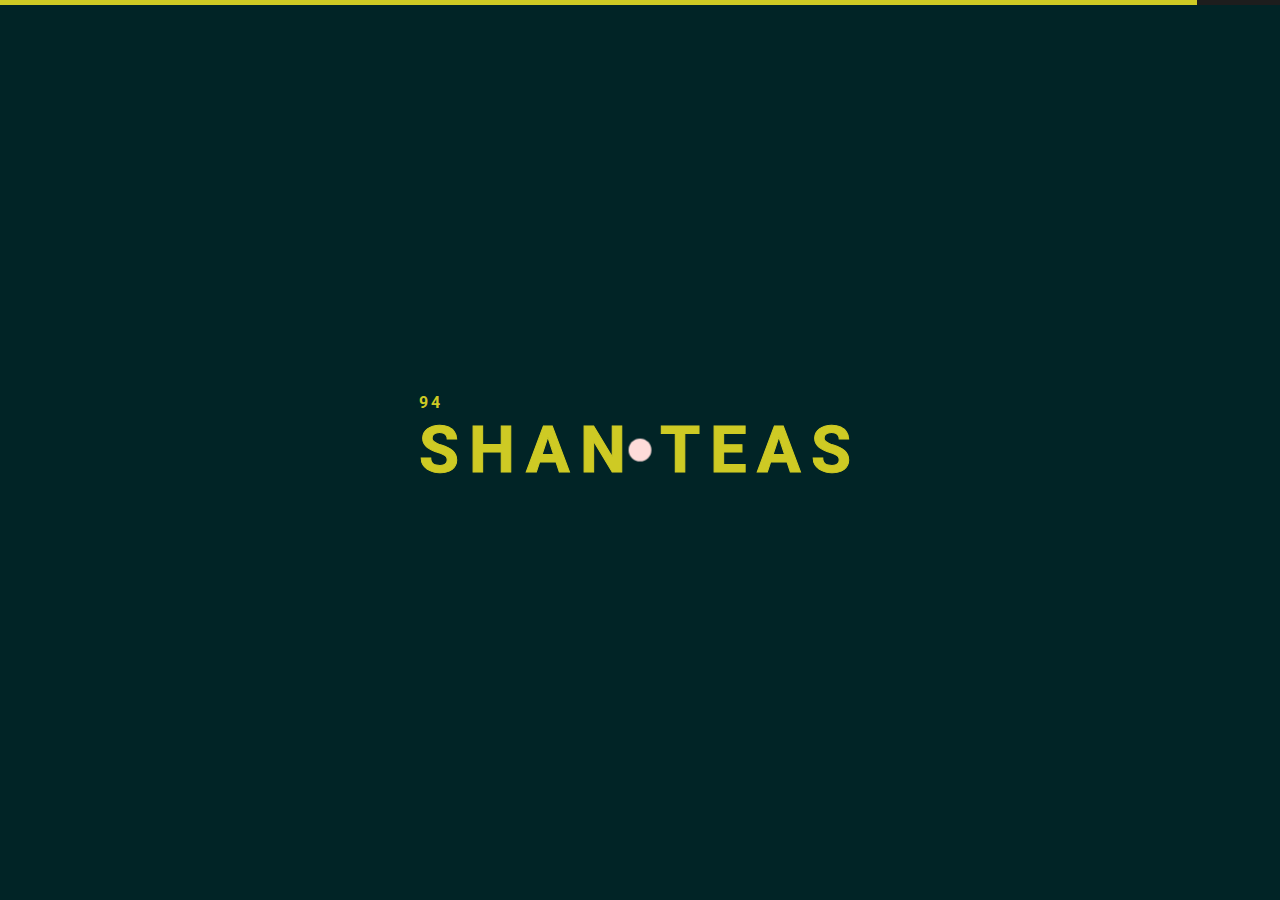
==== commit 82b83a83: "latest commit" ====
--- a/about.html
+++ b/about.html
@@ -10,7 +10,7 @@
         content="agency, business, corporate, creative, freelancer, interior, joomla template, K2 Blog, minimal, modern, multipurpose, personal, portfolio, responsive, simple" />
 
     <!--  Title -->
-    <title>Shan Teas – About</title>
+    <title>Shan Teas | About</title>
 
     <!-- Font Google -->
     <link href="https://fonts.googleapis.com/css?family=Roboto:100,300,400,500,700,900&display=swap" rel="stylesheet">
@@ -46,8 +46,8 @@
             <div class="inner-header p-relative">
                 <div class="main-logo">
                     <a href="index.html" >
-                        <img class="dark-logo" src="assets/img/logo.gif" alt="" style="margin-top: 5px"/>
-                        <img class="light-logo" src="assets/img/logo.gif" alt="" style="margin-top: 5px"/>
+                         <img class="dark-logo" src="assets/shanteas-logo.jpg" alt="" style="margin-top: 5px"/>
+                        <img class="light-logo" src="assets/shanteas-logo.jpg" alt="" style="margin-top: 5px"/>
                     </a>
                     
                 </div>
@@ -122,26 +122,34 @@
                             <span class="dsn-bg-arrow"></span>
                         </a>
                     </li>
+                    <li class="dsn-active dsn-drop-down">
+                        <a href="contact_us.html" class="user-no-selection">
+
+                            <span class="dsn-title-menu">Contact Us</span>
+                           
+                            <span class="dsn-bg-arrow"></span>
+                            
+                        </a>
+                    </li>
                 </ul>
                 <div class="container-content  d-flex flex-column justify-content-end" style="padding-top: 160px;">
                     <div class="nav__info">
                         <div class="nav-content">
                             <p class="title-line">
-                                Head Office</p>
+                                Contact</p>
                                 <p style="font-size:13px ;letter-spacing: 2px;">
-                                No 25, Kirula Road,<br>
-                                Colombo 05,<br> 
+                                No 25, Kirula Road, Colombo 05,<br>
                                 Sri Lanka.</p>
-                        </div>
-                        <div class="nav-content">
-                            <p class="title-line">
-                                Contact</p>
                             <p class="links over-hidden">
                                 <a href="tel:+94 11 250 2684" data-hover-text="+94 11 250 2684" class="link-hover">+94 11 250 2684</a>
                             </p>
                             <p class="links  over-hidden">
-                                <a href="mailto:info@shanteas.com" data-hover-text="info@shanteas.com" class="link-hover">info@shanteas.com</a>
+                                <a href="https://api.whatsapp.com/send?phone=94768139574" data-hover-text="+94 76 813 9574" target="_blank" class="link-hover">+94 76 813 9574</a>
                             </p>
+                            <p class="links  over-hidden">
+                                <a href="mailto:marketing@shanteas.com" data-hover-text="marketing@shanteas.com" class="link-hover">marketing@shanteas.com</a>
+                            </p>
+                           
                         </div>
 
                     </div>
@@ -190,16 +198,13 @@
                 <div class="header-master">
                     <div class="p-absolute w-100 h-100 over-hidden ">
                         
-                        
+                     
                         <div class="w3-content w3-section" >
-                            <img class="mySlides" src="assets/shan-teas-about-us-banner-1.JPG" style="width:100%">
-                            <img class="mySlides" src="assets/shan-teas-about-us-banner-2.JPG" style="width:100%">
-                            <img class="mySlides" src="assets/shan-teas-about-us-banner-3.JPG" style="width:100%">
-                            <img class="mySlides" src="assets/shan-teas-about-us-banner-4.JPG" style="width:100%">
-                            <img class="mySlides" src="assets/shan-teas-about-us-banner-5.JPG" style="width:100%">
-                            <img class="mySlides" src="assets/shan-teas-about-us-banner-6.JPG" style="width:100%">
-                            <img class="mySlides" src="assets/shan-teas-about-us-banner-7.JPG" style="width:100%">
-                            <img class="mySlides" src="assets/shan-teas-about-us-banner-8.JPG" style="width:100%">
+                            <img class="mySlides" src="assets/shan-teas-about-us-banner-1-1.JPG" style="width:100%">
+                            <img class="mySlides" src="assets/shan-teas-about-us-banner-2 (1).JPG" style="width:100%">
+                            <img class="mySlides" src="assets/shan-teas-about-us-banner-3 (1).JPG" style="width:100%">
+                         
+                       
                           </div>
                           <script>
                             var myIndex = 0;
@@ -219,27 +224,8 @@
                             </script>
 
                     </div>
-                    <div class="h-100">
-                        <div class="row h-100" >
-                            <div class="flex-containert">
-                                <div></div>
-                                
-                                 
-                              
-                            <div id="dsn-hero-parallax-title" class="content"  style="padding-top:140px ;" >
-                                <h1 class="title" >About Shan Teas</h1>
-                                </div>
-
-
-                                <div></div> 
-                            </div>
-                        </div>
-                    </div>
                   
-                    <div class="scroll-d p-absolute animation-rotate">
-                        <img src="assets/img/scroll_down.svg" alt="">
-                    </div>
-
+                  
                 </div>
             </header>
          
@@ -247,7 +233,9 @@
         <section>
            
             <div class="container w-full">
+            
                 <div class="about-pad">
+                    <h2 style="font-weight:lighter;padding-bottom: 20px;font-size:52px;text-align: left;padding-top: 10px;" >About Shan Teas</h2>
             <p class="about-size">Shan Teas (Private) Limited originated in 2003. However, collectively, our team has acquired over sixty years of experience in the tea manufacturing industry. Since our origination, we have accomplished a reputation for being one of the fastest-growing tea exporting companies in Sri Lanka today.</p><br>
 
             <p class="about-size">  For us, Shan Teas Limited is not just a business. Instead, it’s a passion. Our Managing Director, Shamilal Wirasinha, has expressed an unbound fervor for tea after spending his childhood in the plantation environment. Tea has always been an integral part of Shamilal’s life, as he started his career in the industry at the ripe age of 17. Since then, he has experienced growth in his career, knowledge, and insight on the growing, marketing, and exporting of tea in global markets.</p><br>
@@ -256,6 +244,14 @@
                 
             <p class="about-size">  Our dynamic, young, and skilled teams use innovation and creativity to add value and best serve the clients. Additionally, our experienced staff meticulously ensures that the quality of our product remains superior.</p><br>
              </div>
+             <div align="center" style="padding-top:30px ;" >
+                <h2 style="text-align:left;font-size: 30px;" >Flexibility</h2>
+                <p class="about-size">Shan Teas (Private) Limited provides customers with bespoke services. We are willing to accommodate the customer demands and remain flexible to provide the best services to ensure customer satisfaction.and We always work towards a long term business relationship and willing to work out of the box to achieve this.</p><br><br>
+                <h2 style="text-align:left;font-size: 30px;">Integrity</h2>
+                <p class="about-size">Our business relies foremost on integrity, trust, and transparency. Our business philosophy which revolves around integrity has enabled us to grow reliable partnerships around the world with win:win outcomes for all parties.</p><br><br>
+                <h2  style="text-align:left;font-size: 30px;">Drive</h2>
+                <p class="about-size">We are driven by our passion to deliver superior products and services. The energetic young team we are blessed with provides the necessary impetus to achieve the customer centric and business goals.</p><br><br>
+             </div>
             </div>
             
 
@@ -265,24 +261,24 @@
                         <div class="section-title-2 margin-0-auto">
                    
         
-        
+                            <center>    <img src="assets/shan-teas-about-us-banner-2 (3).JPG" width="800px" style="margin-top:20px ;margin-bottom:20px ;"></center> 
         
         
                     <div class="service service-3 section-margin dsn-animate font" data-dsn-animate="section">
         
         
                         <div class="container w-full" data-dsn-animate="section">
-                            <div class="row">
+                            <div class="row" style="padding-top:30px ;">
                                 
         
                                 <div class=" col-sm-6 service-content dsn-up">
                                     <div class="p-relative text-center">
                                         <div class=" w-100 h-100 over-hidden"></div>
                                         <div class=" p-relative d-flex align-items-center h-100">
-                                            <div class="content-inner">
+                                            <div class="content-inner" >
                                                 
         
-                                                <div class="content font">
+                                                <div class="content font" >
                                                     <img src="assets/shared-vision.png" width="60px" height="60px" style="padding-bottom:30px">
                                                     <h4 class="title-block ">Vision</h4>
                                                     <p class="p-absolute" style="font-size:18px ;">To be the heart of supplying the best quality Ceylon tea around the world.</p>
@@ -300,7 +296,7 @@
                                                 
         
                                                 <div class="content">
-                                                    <img src="assets/shared-vision.png" width="60px" height="60px" style="padding-bottom:20px">
+                                                    <img src="assets/mission.png" width="60px" height="60px" style="padding-bottom:20px">
                                                     <h4 class="title-block ">Mission</h4>
                                                     <p class="p-absolute" style="font-size:18px ;">Sustainability through ethical practices and environmentally friendly processes while assuring quality in sourcing, blending, packaging, and delivering the freshness to spread smiles from the tea gardens of Ceylon to the teapots around the world.</p>
                                                 </div>
@@ -322,14 +318,7 @@
 
              
     
-    <div align="center" class="container w-full ">
-        <h2 style="text-align:left" >Flexibility</h2><br>
-        <p class="about-size">Shan Teas (Private) Limited provides customers with bespoke services. We are willing to accommodate the customer demands and remain flexible to provide the best services to ensure customer satisfaction.and We always work towards a long term business relationship and willing to work out of the box to achieve this.</p><br><br>
-        <h2 style="text-align:left" >Integrity</h2><br>
-        <p class="about-size">Our business relies foremost on integrity, trust, and transparency. Our business philosophy which revolves around integrity has enabled us to grow reliable partnerships around the world with win:win outcomes for all parties.</p><br><br>
-        <h2  style="text-align:left">Drive</h2><br>
-        <p class="about-size">We are driven by our passion to deliver superior products and services. The energetic young team we are blessed with provides the necessary impetus to achieve the customer centric and business goals.</p><br><br>
-     </div>
+  
        
 
      
@@ -339,229 +328,219 @@
     </div>
     <div class="container w-full">
         <div class="box-img p-relative  over-hidden">
-            <div class="col-lg-12 text-center">
+           
 
               
         
-                    <h2 class="main-title" style="font-weight:lighter;padding-bottom: 30px;font-size: 52px;" >Core Values</h2>
+                    <h2 class="main-title" style="font-weight:lighter;padding-bottom: 30px;font-size: 52px;text-align: center;" >Core Values</h2>
                    
 
-            </div>
+         
         </div>
-    </div>
-
-
-
-
-<div class="container w-full">
-    <div class="flex-container-about3" style="padding-left:8px ;">
-        <div class="flex-item-left-2"> <img src="assets/quality.png" width="50" height="50" ></div>
-        <div class="flex-item-right-2"><p style="font-size: 18px;">Quality</p></div>
-    </div>
-    <div class="flex-container-about3" style="padding-left:8px ;">
-        <div class="flex-item-left-2"> <img src="assets/customer-satisfaction.png" width="50" height="50" ></div>
-        <div class="flex-item-right-2"><p style="font-size: 18px;text-align: justify;">Customer Satisfaction</p></div>
-    </div>
-    <div class="flex-container-about3" style="padding-left:8px ;">
-        <div class="flex-item-left-2"> <img src="assets/employee-welbeing.png" width="50" height="50" ></div>
-        <div class="flex-item-right-2"><p style="font-size: 18px;text-align: justify;">Employee Wellbeing</p></div>
-    </div>
-    <div class="flex-container-about3" style="padding-left:8px ;">
-        <div class="flex-item-left-2"> <img src="assets/sustainability.png" width="50" height="50" ></div>
-        <div class="flex-item-right-2"><p style="font-size: 18px;text-align: justify;">Sustainable And Ecofriendly Processes</p></div>
-    </div>
-    <div class="flex-container-about3" style="padding-left:8px ;">
-        <div class="flex-item-left-2"> <img src="assets/ethical.png" width="50" height="50" ></div>
-        <div class="flex-item-right-2"><p style="font-size: 18px;text-align: justify;">Integrity And Ethical Practices</p></div>
-    </div>
+   
+
+     
+<div class="flex-container-core" >
+    <div class="flex-item-left-3-core" style="text-align: center;"> <img src="assets/quality.png" width="50" height="50" class="center"><br>Quality</div>
+
+
+    <div class="flex-item-left-3-core" style="text-align: center;"> <img src="assets/customer-satisfaction.png" width="50" height="50"  class="center"><br>Customer Satisfaction</div>
+  
+    
+    <div class="flex-item-left-3-core" style="text-align: center;"> <img src="assets/employee-welbeing.png"  width="50" height="50"  class="center"><br>Employee Wellbeing</div>
+
 
 </div>
-
-     
-       <div class="container w-full">
+<div class="flex-container-core" style="padding-left:0px ;">
+    <div class="flex-item-left-4" style="text-align: center;"> <img src="assets/sustainability.png" width="50" height="50"  class="center"><br>Sustainable And Ecofriendly Processes</div>
+
+
+
+    <div class="flex-item-left-4" style="text-align: center;"> <img src="assets/ethical.png" width="50" height="50"  class="center"><br>Integrity And Ethical Practices</div>
+
+</div>
+
+
+
+
+
+
+
+
+
+
+
+
+
+
+
+       
         <div class="box-img p-relative  over-hidden">
             <div class="col-lg-12 text-center">
 
               
         
-                    <h2 class="main-title" style="font-weight:lighter;padding-bottom: 30px;font-size: 52px;padding-top: 40px" >What Makes us Different</h2>
-
-                    <h2  style="font-weight:lighter;padding-bottom: 20px;font-size: 40px;text-align: left;">Attention to Detail</h2>
+                    <h2 class="main-title" style="font-weight:lighter;padding-bottom: 20px;font-size: 52px;padding-top: 35px;text-align: left;" >What Makes Us Different</h2>
+
+                    <h2  style="font-weight:lighter;font-size: 30px;text-align: left;">Attention To Detail</h2>
                     <p style="font-weight:lighter;padding-bottom: 30px;font-size: 18px;" align="left">We are a group of over-achievers with the tendency to examine every aspect of manufacturing, and supply chain management to meet the customer specific requirement and demand. Our teams pay immense attention to detail to ensure a superior quality and service.</p>
 
-                    <h2  style="font-weight:lighter;padding-bottom: 20px;font-size: 40px;text-align: left;">Fast Delivery</h2>
+                    <h2  style="font-weight:lighter;font-size: 30px;text-align: left;">Fast Delivery</h2>
                     <p style="font-weight:lighter;padding-bottom: 30px;font-size: 18px;" align="left">We understand the importance of providing a quick delivery service. Our team takes every measure to ensure your order reaches you promptly.</p>
 
-                    <h2  style="font-weight:lighter;padding-bottom: 20px;font-size: 40px;text-align: left;">Personalised Service</h2>
+                    <h2  style="font-weight:lighter;font-size: 30px;text-align: left;">Personalised Service</h2>
                     <p style="font-weight:lighter;padding-bottom: 30px;font-size: 18px;" align="left">Shan Teas is widely known for optimal products, standards, customizations, and swift delivery services. With the eternal hunger to provide the best, we focus to give a matchless experience to our customers. </p>
 
-                    <h2  style="font-weight:lighter;padding-bottom: 20px;font-size: 40px;text-align: left;">Understanding Customer Needs</h2>
+                    <h2  style="font-weight:lighter;font-size: 30px;text-align: left;">Understanding Customer Needs</h2>
                     <p style="font-weight:lighter;padding-bottom: 30px;font-size: 18px;" align="left">The primary objective of our establishment is to build strong partnerships with our customers. We have created a business based on trust, quality, customer satisfaction, and an outstanding track record.</p>
 
 
       
 
 
-                    <h2 class="main-title" style="font-weight:lighter;padding-bottom: 30px;font-size: 52px;padding-top: 40px" >Our Strengths</h2>
-
-
-
-
-
-
-
-
-                    <div class="flex-container-about3" style="padding-left:8px ;">
-                        <div class="flex-item-left-2"> <img src="assets/dynamism.png" width="50" height="50" ></div>
-
-                        <div class="flex-item-right-2"><p style="font-size: 18px;text-align: justify;">Dynamism</p></div>
-                    </div>
-                    <div class="flex-container-about3" style="padding-left:8px ;">
-                        <div class="flex-item-left-2"> <img src="assets/passion.png" width="50" height="50" ></div>
-                        <div class="flex-item-right-2"><p style="font-size: 18px;text-align: justify;">Passion</p></div>
-                    </div>
-                    <div class="flex-container-about3" style="padding-left:8px ;">
-                        <div class="flex-item-left-2"> <img src="assets/knowledge.png" width="50" height="50" ></div>
-                        <div class="flex-item-right-2"><p style="font-size: 18px;text-align: justify;">Knowledge</p></div>
-                    </div>
-                    <div class="flex-container-about3" style="padding-left:8px ;">
-                        <div class="flex-item-left-2"> <img src="assets/youngest-team.png" width="50" height="50" ></div>
-                        <div class="flex-item-right-2"><p style="font-size: 18px;text-align: justify;">The youngest Team in the Tea Industry</p></div>
-                    </div>
-                    <div class="flex-container-about3" style="padding-left:8px ;">
-                        <div class="flex-item-left-2"> <img src="assets/strong-customer-relationship.png" width="50" height="50" ></div>
-                        <div class="flex-item-right-2"><p style="font-size: 18px;text-align: justify;">Strong Customer Relationships</p></div>
-                    </div>
-
-
-
-
-                      <h2 class="main-title" style="font-weight:lighter;padding-bottom: 30px;font-size: 52px;padding-top: 40px" >Our Facility</h2>
+                    <h2 class="main-title" style="font-weight:lighter;padding-bottom:10px;font-size: 52px;padding-top: 40px;text-align: center;" >Our Strengths</h2>
+
+
+
+                    <div class="flex-container-about4" >
+                        <div class="flex-item-left-3"> <img src="assets/dynamism.png" width="50" height="50" align="center"><br><p>Dynamism</p></div>
+                    
+
+                        <div class="flex-item-left-3"> <img src="assets/passion.png" width="50" height="50"  align="center"><br>Passion</div>
+                      
+                        
+                        <div class="flex-item-left-3"> <img src="assets/knowledge.png" width="50" height="50"  align="center"><br>Knowledge</div>
+   
+
+                    </div>
+                    <div class="flex-container-about5" style="padding-left:0px ;">
+                        <div class="flex-item-left-4"> <img src="assets/youngest-team.png" width="50" height="50"  align="center"><br>  The Youngest Team In The Tea Industry</div>
+                    
+                
+
+                        <div class="flex-item-left-4" > <img src="assets/strong-customer-relationship.png" width="50" height="50"  align="center"><br>Strong Customer Relationships</div>
+
+                    </div>
+                   
+
+
+
+                      <h2 class="main-title" style="font-weight:lighter;padding-bottom: 20px;font-size: 52px;padding-top: 40px;text-align: left;" >Our Facility</h2>
                       <p style="font-weight:lighter;font-size: 18px;" align="left">At Shan Teas we store tea with reverence to ensure freshness. The company employs professionals who are well trained with skills and use state of the art machines following the best practices for sorting, cleaning and blending of teas to ensure that we serve our clients with the best quality Ceylon tea Sri Lanka offers to the world.</p>
             
                       
+                      <span style="padding-top:60px ;">
+
+                      <div id="sliderabt" class="center" >
+                        <ul id="slideWrap"> 
+                          <li><img src= "assets/Facilities/shan-teas-facilities-1.jpg" alt="" ></li>
+                          <li><img src= "assets/Facilities/shan-teas-facilities-2.JPG" alt=""></li>
+                          <li><img src="assets/Facilities/shan-teas-facilities-3.JPG" alt=""></li>
+                          <li><img src= "assets/Facilities/shan-teas-facilities-4.JPG" alt="" ></li>
+                          <li><img src= "assets/Facilities/shan-teas-facilities-5.JPG" alt=""></li>
+                          <li><img src="assets/Facilities/shan-teas-facilities-6.jpg" alt=""></li>
+                         
                       
-
-
-
-
-
-
-
-                      <div class="container w-full">
-                        <div class="our-blog our-blog-classic section-margin p-relative" data-dsn-animate="section">
-                            <div class="container">
-                                <div class="row">
-                                   
-                                   
-                                   
-                                    <div class="col-md-4 col-sm-6 dsn-up blog-classic-item">
-                                        <div class=" blog-item p-relative d-flex align-items-center h-100 w-100">
-                                            <div class="after-bg p-absolute w-100 h-100 cover-bg"
-                                                data-image-src="assets/KSR_1824-scaled-pmlhps6e6684yabbitkxdufuq1uufgxurwf1cnigvs.jpg">
-                                                <img src="assets/KSR_1824-scaled-pmlhps6e6684yabbitkxdufuq1uufgxurwf1cnigvs.jpg" alt="" class="cover-bg-img">
-                                            </div>
-                                            <div class="box-content p-relative">
-                                                <div class="box-content-body">
-                                                   
-                                                    <h4 class="title-block" style="padding-top: 30px;"><a href="#">State Of The Art
-                                                        Infrastructure</a></h4>
-                                                   
-                                                    <a href="#" class="link-vist p-relative">
-            
+                        </ul>
+                        <a id="prev" ></a>
+                        <a id="next" ></a>
+                        <a id="text">
+        
+        
+                        </a>
+                    
+                      
+           
+                    
+                    
+                      <script>
+                        var responsiveSlider = function() {
+                    
+                    var slider = document.getElementById("sliderabt");
+                    var sliderWidth = slider.offsetWidth;
+                    var slideList = document.getElementById("slideWrap");
+                    var count = 1;
+                    var items = slideList.querySelectorAll("li").length;
+                    var prev = document.getElementById("prev");
+                    var next = document.getElementById("next");
+                    
+                    window.addEventListener('resize', function() {
+                      sliderWidth = slider.offsetWidth;
+                    });
+                    
+                    var prevSlide = function() {
+                      if(count > 1) {
+                        count = count - 2;
+                        slideList.style.left = "-" + count * sliderWidth + "px";
+                        count++;
+                      }
+                      else if(count = 1) {
+                        count = items - 1;
+                        slideList.style.left = "-" + count * sliderWidth + "px";
+                        count++;
+                      }
+                    };
+                    
+                    var nextSlide = function() {
+                      if(count < items) {
+                        slideList.style.left = "-" + count * sliderWidth + "px";
+                        count++;
+                      }
+                      else if(count = items) {
+                        slideList.style.left = "0px";
+                        count = 1;
+                      }
+                    };
+                    
+                    next.addEventListener("click", function() {
+                      nextSlide();
+                    });
+                    
+                    prev.addEventListener("click", function() {
+                      prevSlide();
+                    });
+                    
+                    setInterval(function() {
+                      nextSlide()
+                    }, 5000);
+                    
+                    };
+                    
+                    window.onload = function() {
+                    responsiveSlider();  
+                    }
+                    
+                    
+                      </script>
+
+
+
+
+                    </div></span>
+                </div></div>
+
+           
+    </div>
+    
+                    <div class="team section-margin w-full">
+                      
+                        <h2 class="main-title" style="font-weight:lighter;padding-bottom: 30px;font-size: 52px;padding-top: 10px;text-align: left;padding-left: 10px;" >Our Leadership</h2>
+                       
+                        <div class="container">
+
+                            <div class="row" style="padding-bottom:40px ;">
                                 
-                                                    </a>
-                                                </div>
-                                            </div>
-                                        </div>
-                                    </div>
-            
-                                    <div class="col-md-4 col-sm-6 dsn-up blog-classic-item">
-                                        <div class=" blog-item p-relative d-flex align-items-center h-100 w-100">
-                                            <div class="after-bg p-absolute w-100 h-100 cover-bg"
-                                                data-image-src="assets/LHK_1667-scaled-pmlhpu22juapli8l7ue6ityrwtlkuv5bg5q0b7fojc.jpg">
-                                                <img src="assets/LHK_1667-scaled-pmlhpu22juapli8l7ue6ityrwtlkuv5bg5q0b7fojc.jpg" alt="" class="cover-bg-img">
-                                            </div>
-                                            <div class="box-content p-relative">
-                                                <div class="box-content-body">
-                                                   
-                                                    <h4 class="title-block" style="padding-top: 30px;"><a href="#">Environmentally Friendly
-                                                        Processes</a></h4>
-                                                  
-                                                    <a href="#" class="link-vist p-relative">
-            
-                                
-                                                    </a>
-                                                </div>
-                                            </div>
-                                        </div>
-                                    </div>
-            
-                                    <div class="col-md-4 col-sm-6 dsn-up blog-classic-item">
-                                        <div class=" blog-item p-relative d-flex align-items-center h-100 w-100">
-                                            <div class="after-bg p-absolute w-100 h-100 cover-bg"
-                                                data-image-src="assets/LHK_1709-scaled-pmlhpu22juapli8l7ue6ityrwtlkuv5bg5q0b7fojc.jpg">
-                                                <img src="assets/LHK_1709-scaled-pmlhpu22juapli8l7ue6ityrwtlkuv5bg5q0b7fojc.jpg" alt="" class="cover-bg-img">
-                                            </div>
-                                            <div class="box-content p-relative">
-                                                <div class="box-content-body">
-                                                   
-                                                    <h4 class="title-block" style="padding-top: 30px;"><a href="#">An Absolutely Motivated
-                                                        Team</a></h4>
-                                                  
-                                                    <a href="#" class="link-vist p-relative">
-            
-                                
-                                                    </a>
-                                                </div>
-                                            </div>
-                                        </div>
-                                    </div>
-            
-                                 
-            
-                                    <div class="col-md-4 col-sm-6 dsn-up blog-classic-item">
-                                        <div class=" blog-item p-relative d-flex align-items-center h-100 w-100">
-                                            <div class="after-bg p-absolute w-100 h-100 cover-bg"
-                                                data-image-src="assets/LHK_1768-scaled-pmlhpuzwqobzx4782cst3bq8i7gy2k91sadhshead4.jpg">
-                                                <img src="assets/LHK_1768-scaled-pmlhpuzwqobzx4782cst3bq8i7gy2k91sadhshead4.jpg" alt="" class="cover-bg-img">
-                                            </div>
-                                            <div class="box-content p-relative">
-                                                <div class="box-content-body">
-                                                   
-                                                    <h4 class="title-block" style="padding-top: 30px;"><a href="#">Efficiently Delivering
-                                                        Freshness</a></h4>
-                                                    
-                                                    <a href="#" class="link-vist p-relative">
-            
-                                
-                                                    </a>
-                                                </div>
-                                            </div>
-                                        </div>
-                                    </div>
-            
-                                
-                                   
-                                </div>
-                            </div>
-                        </div>
-            
-                    </div></div></div></div>
-
-           
-</section>
-
-                    <section class="team section-margin">
-                      
-                        <h2 class="main-title" style="font-weight:lighter;padding-bottom: 30px;font-size: 52px;padding-top: 10px;text-align: center;padding-bottom: 40px;" >Our Leadership</h2>
-                        <div class="container">
-                            <div class="row">
-                                
+                             
+                             
+                             
+                             
+                             
+                             
+                             
                                 <div class="col-md-4 col-sm-6 team-item-inner ">
-                                    <div class="team-item p-relative myDIV">
+                                    <div class="team-item p-relative">
                                         <div class="box-img ">
-                                            <img src="assets/team-1-jpg.jpeg" alt="" class="cover-bg-img p-absolute">
+                                            <img src="assets/shan-teas-profile-shamilal-wirasinha.jpg" alt="" class="cover-bg-img p-absolute">
                                         </div>
                                         
                                       
@@ -572,13 +551,13 @@
                                             <h5>MANAGING DIRECTOR</h5>
                                         </div>
                                         
-                                    </div><div class="hide textjust">Mr. Shamilal Wirasinha is the founder and Managing Director of Shan Teas (Private) Limited. He has been operating in the industry for over 24 years, which has qualified him to profoundly gauge the maneuvers of supplying a superior quality of Ceylon Tea. He provides insight into every process, including planting, plucking, and blending orthodox and contemporary teas. He further oversees the bespoke packaging and blending techniques to meet the needs of individual tea connoisseurs worldwide.<br><br>
-
-                                        Mr. Shamilal Wirasinha heads the marketing division and has built amicable relationships with international clients. His longstanding relationship with the tea-making industry empowers him to become the premier supplier of Ceylon tea in the global market. Mr. Shamilal Wirasinha is a member of the Tea Exporters Association (TEA), GSI Sri Lanka, Sri Lanka Russia Business Council, The Ceylon Chamber of Commerce, and Colombo Tea Traders Association (CTTA).
-                                        </div>
+                                    </div><div class="textjust"><div class="wrap-collabsible"> <input id="collapsible" class="toggle" type="checkbox"> <label for="collapsible" class="lbl-toggle">More Info</label><div class="collapsible-content"><div class="content-inner"><p> Mr. Shamilal Wirasinha is the founder and Managing Director of Shan Teas (Private) Limited. He has been operating in the industry for over 24 years, which has qualified him to profoundly gauge the maneuvers of supplying a superior quality of Ceylon Tea. He provides insight into every process, including planting, plucking, and blending orthodox and contemporary teas. He further oversees the bespoke packaging and blending techniques to meet the needs of individual tea connoisseurs worldwide.<br><br>
+
+                                        Mr. Shamilal Wirasinha heads the marketing division and has built amicable relationships with international clients. His longstanding relationship with the tea-making industry empowers him to become the premier supplier of Ceylon tea in the global market. Mr. Shamilal Wirasinha is a member of the Tea Exporters Association (TEA), GSI Sri Lanka, Sri Lanka Russia Business Council, The Ceylon Chamber of Commerce, and Colombo Tea Traders Association (CTTA).</p></div></div></div>
+                                    </div>  
                                 </div>
                                 <div class="col-md-4 col-sm-6 team-item-inner ">
-                                    <div class="team-item p-relative myDIV">
+                                    <div class="team-item p-relative ">
                                         <div class="box-img ">
                                             <img src="assets/shan-teas-profile-ruwan-wanigasooriya.jpg" alt="" class="cover-bg-img p-absolute">
                                         </div>
@@ -591,11 +570,11 @@
                                             <h5>DIRECTOR /CEO</h5>
                                         </div>
                                         
-                                    </div><div class="hide textjust">Major General Ruwan Wanigasooriya is the Director and CEO of Shan Teas (Private) Limited. Previously, he ran a career in the military for over 35 years and subsequently retired in 2020 from his position of Commander in the Sri Lanka Army Volunteer Force. His time in the army empowered him to attain postgraduate academic qualifications, including MSc in Mgt (SL), MMAS (USA), and MSc in Strategic Studies (Indonesia). He also acquired experience in command, leadership, administration, logistics, HR, and training sectors in Sri Lanka, United Nations, and more. He has also been awarded distinguished service medals, including  'Uttama Seva Padakkama' and 'Vishishta Seva Vibhushanaya.'
+                                    </div><div class=" textjust"><div class="wrap-collabsible2"> <input id="collapsible2" class="toggle2" type="checkbox"> <label for="collapsible2" class="lbl-toggle2">More Info</label><div class="collapsible-content2"><div class="content-inner2"><p>Major General Ruwan Wanigasooriya is the Director and CEO of Shan Teas (Private) Limited. Previously, he ran a career in the military for over 35 years and subsequently retired in 2020 from his position of Commander in the Sri Lanka Army Volunteer Force. His time in the army empowered him to attain postgraduate academic qualifications, including MSc in Mgt (SL), MMAS (USA), and MSc in Strategic Studies (Indonesia). He also acquired experience in command, leadership, administration, logistics, HR, and training sectors in Sri Lanka, United Nations, and more. He has also been awarded distinguished service medals, including  'Uttama Seva Padakkama' and 'Vishishta Seva Vibhushanaya.'</p></div></div></div>
                                         </div>
                                 </div>
                                 <div class="col-md-4 col-sm-6 team-item-inner ">
-                                    <div class="team-item p-relative myDIV">
+                                    <div class="team-item p-relative ">
                                         <div class="box-img ">
                                             <img src="assets/shan-teas-profile-lasantha-welikala.jpg" alt="" class="cover-bg-img p-absolute">
                                         </div>
@@ -608,12 +587,12 @@
                                             <h5>DIRECTOR</h5>
                                         </div>
                                         
-                                    </div><div class="hide textjust">Mr. Lasantha Welikala is the current Director of Shan Teas (Private) Limited. Previously, he worked as the Sri Lanka Tea Board Director from 2015-17. He has attained experience as the Director of four different tea exporting companies in over 30 years. Mr. Welikala also provides consultations to Rainforest Alliance, an organization endorsing sustainable agriculture. In addition, he was an advisor for the ‘2030 Sri-Lanka Tea Roadmap team from 2011 and 2019. He has also acquired experience as a tea marketer, as he has collaborated with international tea export and marketing firms, particularly in Japan and Russia.
+                                    </div><div class=" textjust"><div class="wrap-collabsible3"> <input id="collapsible3" class="toggle3" type="checkbox"> <label for="collapsible3" class="lbl-toggle3">More Info</label><div class="collapsible-content3"><div class="content-inner3"><p>Mr. Lasantha Welikala is the current Director of Shan Teas (Private) Limited. Previously, he worked as the Sri Lanka Tea Board Director from 2015-17. He has attained experience as the Director of four different tea exporting companies in over 30 years. Mr. Welikala also provides consultations to Rainforest Alliance, an organization endorsing sustainable agriculture. In addition, he was an advisor for the ‘2030 Sri-Lanka Tea Roadmap team from 2011 and 2019. He has also acquired experience as a tea marketer, as he has collaborated with international tea export and marketing firms, particularly in Japan and Russia.</p></div></div></div>
                                         </div>
                                 </div>
-    
+   
                                 <div class="col-md-4 col-sm-6 team-item-inner">
-                                    <div class="team-item p-relative myDIV">
+                                    <div class="team-item p-relative ">
                                         <div class="box-img">
                                             <img src="assets/shan-teas-profile-sharika-wirasinha.jpg" alt="" class="cover-bg-img p-absolute">
                                         </div>
@@ -625,13 +604,13 @@
                                             <h3 class="title-block">SHARIKA WIRASINHA</h3>
                                             <h5>DIRECTOR</h5>
                                         </div>
-                                    </div><div class="hide textjust">Ms. Sharika Wirasinha is another director at Shan Teas (Private) Limited. She is an Associate Member of The Chartered Institute of Management Accountants, UK, and has worked at KPMG Food Rhodes and Thornton. Previously, Ms. Wirasinha worked in the Financial, Operational, and General Management sectors. She also performed the role of Finance/operations manager role at Brookrange Plantations (Pvt) Ltd. She is currently the Head of Finance at Ladies College, Colombo, and is the founder and Director of Tropical Agri Products (Pvt) Ltd.
+                                    </div><div class=" textjust"><div class="wrap-collabsible4"> <input id="collapsible4" class="toggle4" type="checkbox"> <label for="collapsible4" class="lbl-toggle4">More Info</label><div class="collapsible-content4"><div class="content-inner4"><p>Ms. Sharika Wirasinha is another director at Shan Teas (Private) Limited. She is an Associate Member of The Chartered Institute of Management Accountants, UK, and has worked at KPMG Food Rhodes and Thornton. Previously, Ms. Wirasinha worked in the Financial, Operational, and General Management sectors. She also performed the role of Finance/operations manager role at Brookrange Plantations (Pvt) Ltd. She is currently the Head of Finance at Ladies College, Colombo, and is the founder and Director of Tropical Agri Products (Pvt) Ltd.</p></div></div></div>
 
                                         </div>
                                 </div>
     
                                 <div class="col-md-4 col-sm-6 team-item-inner">
-                                    <div class="team-item p-relative myDIV">
+                                    <div class="team-item p-relative ">
                                         <div class="box-img">
                                             <img src="assets/shan-teas-profile-sriyan-wirasinha.jpg" alt="" class="cover-bg-img p-absolute">
                                         </div>
@@ -643,192 +622,189 @@
                                             <h3 class="title-block">SRIYAN WIRASINHA</h3>
                                             <h5>CONSULTANT</h5>
                                         </div>
-                                    </div><div class="hide textjust">Since his retirement, Mr. Sriyan Wirasinha has regularly provided guidance and consultations to Shan Teas (Private) Limited. His expertise in SGS compliance and general administration has helped us grow in the plantation industry. In a career spanning over 50 years, he has spent most of his time managing premier high-country tea estates and factories across Sri Lanka. His expertise includes understanding different tea production areas and quality-driven techniques and practices. Mr. Sriyan Wirasinha also has over 20 years of experience working as the Deputy General Manager, Estates for Kotagala Plantations (Pvt) Ltd.
+                                    </div><div class=" textjust"><div class="wrap-collabsible5"> <input id="collapsible5" class="toggle5" type="checkbox"> <label for="collapsible5" class="lbl-toggle5">More Info</label><div class="collapsible-content5"><div class="content-inner5"><p>Since his retirement, Mr. Sriyan Wirasinha has regularly provided guidance and consultations to Shan Teas (Private) Limited. His expertise in SGS compliance and general administration has helped us grow in the plantation industry. In a career divning over 50 years, he has spent most of his time managing premier high-country tea estates and factories across Sri Lanka. His expertise includes understanding different tea production areas and quality-driven techniques and practices. Mr. Sriyan Wirasinha also has over 20 years of experience working as the Deputy General Manager, Estates for Kotagala Plantations (Pvt) Ltd.</p></div></div></div>
 
                                         </div>
                                 </div>
+
                             </div>
                         </div>
       
-
-
-
-       
                   
 
-                
+                    </div>
+                </section>
  
-                  
-
-        </section>
-
-     <footer class="footer-1 p-relative ">
-        <div class="container w-full">
-            <div class="footer-links p-relative">
-                <div class="row">
-                    <div class="col-lg-3 col-md-6 footer-block-inner">
-                        <div class="footer-block">
-    
-                            
-    
-    
-                            <div >
-                                            
-                                <h2 class="main-title">Contact Us</h2><br>
-                                <p>  <img src="assets/icons8-address-30.png" width="24px" height="24px">Shan Teas (Private) Ltd.<br>
-                                    <img src="assets/icons8-arrow-24.png" width="24px" height="24px">   No. 25, Kirula Road,<br>
-                                    <img src="assets/icons8-arrow-24.png" width="24px" height="24px">  Colombo 05,<br>
-                                    <img src="assets/icons8-arrow-24.png" width="24px" height="24px">  Sri Lanka.<br>
-                            
-                                    <img src="assets/icons8-phone-50.png" width="24px" height="24px"> +94 11 250 2684<br>
-                                    <img src="assets/icons8-phone-50.png" width="24px" height="24px">  +94 11 535 3100<br>
-                            
-                                    <img src="assets/icons8-whatsapp-30.png" width="24px" height="24px">  +94 76 813 9574<br><br>
+<footer class="footer-1 p-relative ">
+    <div class="container w-full">
+        <div class="footer-links p-relative">
+            <div class="row">
+               
+                <div class="col-lg-3 col-md-6 footer-block-inner">
+                    <div class="footer-block">
+
+                        
+
+
+                        <div >
+                                        
+                            <h2 class="main-title">Contact Us</h2><br>
+                            <p ><img src="assets/New folder/clock.png" width="24px" height="24px" >Business hours<br>
+                            <div style="margin-left: 23px;">Monday - Friday (8:30 - 5 PM IST)</div></p><br>
+                            <p>  <img src="assets/icons8-address-30.png" width="24px" height="24px">Shan Teas (Private) Ltd.<br>
+                                <div style="margin-left: 23px;"> No. 25, Kirula Road,</div>
+                                <div style="margin-left: 23px;"> Colombo 05,</div>
+                                <div style="margin-left: 23px;">Sri Lanka.</div><br>
+                        
+                                <img src="assets/icons8-phone-50.png" width="24px" height="24px"> +94 11 250 2684<br>
+                                <div style="margin-left: 23px;"> +94 11 535 3100</div><br>
+                        
+                                <img src="assets/icons8-whatsapp-30.png" width="24px" height="24px"><a href="https://api.whatsapp.com/send?phone=94768139574" target="_blank">+94 76 813 9574</a> ( 7-Days a week )<br><br>
+                                
+                                
+                                <img src="assets/New folder/mail.png"><a href="mailto:marketing@shanteas.com">marketing@shanteas.com</a>
+                        </p>
+
+                        </div>
+
+
+                        
+
+                    </div>
+                </div>
+
+                <div class="col-lg-3 col-md-6 footer-block-inner">
+                    <div class="footer-block col-menu">
+                        <h4 class="main-title">Links</h4><br>
+
+                        <div class="footer-social p-relative">
+                            <ul>
+                                <li class="over-hidden">
+                                    <a href="about.html" 
+                                        rel="nofollow">About Us</a>
+                                </li>
+                                <li class="over-hidden">
+                                    <a href="ceylon_tea.html" 
+                                        rel="nofollow">Ceylon Tea</a>
+                                </li>
+
+                                <li class="over-hidden">
+                                    <a href="product.html" 
+                                        rel="nofollow">Products</a>
+                                </li>
+
+                                <li class="over-hidden">
+                                    <a href="quality.html" 
+                                        rel="nofollow">Quality</a>
                                     
-                                
-                                <img src="assets/icons8-mail-24 .png"><a href="mailto:info@shanteas.com">info@shanteas.com</a>
-                            </p>
-    
+                                </li>
+                                <li class="over-hidden">
+                                    <a href="careers.html" 
+                                        rel="nofollow">Careers</a>
+                                    
+                                </li>
+                                <li class="over-hidden">
+                                    <a href="news_and_media.html" 
+                                        rel="nofollow">News & Media</a>
+                                </li>
+                                <li class="over-hidden">
+                                    <a href="contact_us.html" 
+                                        rel="nofollow">Contact Us</a>
+                                </li>
+
+                            </ul>
+                        </div>
+                    </div>
+                </div>
+
+                <div class="col-lg-3 col-md-6 footer-block-inner">
+                    <div class="footer-block col-contact">
+                        <h4 class="main-title">Social</h4>
+                        <div style="display: flex; flex-wrap: wrap; align-items: center" class="">
+                            <div class="flex-containers">
+                            <div id="block-42" style="margin-right: 0px" class="widget widget_block">
+                              <p><a href="https://www.facebook.com/Shan-Teas-Private-Ltd-117768365593652" target="_blank"><img
+                                    height="25px" width="25px" src="assets/facebook.png"
+                                    style="margin-top: 0px !important;" alt=""></i></a></p>
+                             
                             </div>
-    
-    
-                            
-    
+                            <div id="block-58" style="margin-right: 0px" class="widget widget_block">
+                              <p><a href="https://www.linkedin.com/in/shan-teas-3a9246196/" target="_blank"><img height="25px"
+                                    width="25px" src="assets/linkedin-logo.png" style="margin-top: 0px !important;"
+                                    alt=""></a></p>
+                            </div>
+                            <div id="block-58" style="margin-right: 0px" class="widget widget_block center-block">
+                              <p><a href="https://www.youtube.com/watch?v=B9F6EroU8c8" target="_blank"><img height="25px"
+                                    width="25px" src="assets/instagram.png" style="margin-top: 0px !important;"
+                                    alt=""></a></p>
+                            </div>
+                            <div id="block-58" style="margin-right: 0px" class="widget widget_block center-block">
+                              <p><a href="https://www.youtube.com/watch?v=B9F6EroU8c8" target="_blank"><img height="25px"
+                                    width="25px" src="assets/youtube.png" style="margin-top: 0px !important;"
+                                    alt=""></a></p>
+                            </div></div>
                         </div>
-                    </div>
-    
-                    <div class="col-lg-3 col-md-6 footer-block-inner">
-                        <div class="footer-block col-menu">
-                            <h4 class="main-title">Links</h4><br>
-    
-                            <div class="footer-social p-relative">
-                                <ul>
-                                    <li class="over-hidden">
-                                        <a href="about.html" 
-                                            rel="nofollow">About Us</a>
-                                    </li>
-                                    <li class="over-hidden">
-                                        <a href="ceylon_tea.html" 
-                                            rel="nofollow">Ceylon Tea</a>
-                                    </li>
-    
-                                    <li class="over-hidden">
-                                        <a href="product.html" 
-                                            rel="nofollow">Products</a>
-                                    </li>
-    
-                                    <li class="over-hidden">
-                                        <a href="quality.html" 
-                                            rel="nofollow">Quality</a>
-                                        
-                                    </li>
-                                    <li class="over-hidden">
-                                        <a href="careers.html" 
-                                            rel="nofollow">Careers</a>
-                                        
-                                    </li>
-                                    <li class="over-hidden">
-                                        <a href="news_and_media.html" 
-                                            rel="nofollow">News & Media</a>
-                                        
-                                </ul>
-                            </div>
-                        </div>
-                    </div>
-    
-                    <div class="col-lg-3 col-md-6 footer-block-inner">
-                        <div class="footer-block col-contact">
-                            <h4 class="main-title">Social</h4>
-                            <div style="display: flex; flex-wrap: wrap; align-items: center" class="">
-                                <div class="flex-containers">
-                                <div id="block-42" style="margin-right: 14px" class="widget widget_block">
-                                  <p><a href="https://www.facebook.com/Shan-Teas-Private-Ltd-117768365593652" target="_blank"><img
-                                        height="25px" width="25px" src="assets/facebook.png"
-                                        style="margin-top: 11px !important;" alt=""></i></a></p>
-                                 
-                                </div>
-                                <div id="block-58" style="margin-right: 14px" class="widget widget_block">
-                                  <p><a href="https://www.linkedin.com/in/shan-teas-3a9246196/" target="_blank"><img height="25px"
-                                        width="25px" src="assets/linkedin-logo.png" style="margin-top: 11px !important;"
-                                        alt=""></a></p>
-                                </div>
-                                <div id="block-58" style="margin-right: 14px" class="widget widget_block center-block">
-                                  <p><a href="https://www.youtube.com/watch?v=B9F6EroU8c8" target="_blank"><img height="25px"
-                                        width="25px" src="assets/instagram.png" style="margin-top: 11px !important;"
-                                        alt=""></a></p>
-                                </div>
-                                <div id="block-58" style="margin-right: 14px" class="widget widget_block center-block">
-                                  <p><a href="https://www.youtube.com/watch?v=B9F6EroU8c8" target="_blank"><img height="25px"
-                                        width="25px" src="assets/youtube.png" style="margin-top: 11px !important;"
-                                        alt=""></a></p>
-                                </div></div>
-                            </div>
-                            
-                        </div>
-                    </div>
-    
-                    <div class="col-lg-3 col-md-6 footer-block-inner">
-                        <div class="col-address">
-                            <h4 class="main-title">Inquiries</h4><br>
-    
-                            <p>Working hours – 8.30am – 5pm (IST)</p>
-                        </div>
+                        
+
+                        
                     </div>
                 </div>
-            </div>
-        </div>
-    
-       
-    
-        <div class="copyright container w-full">
-            <div class="flex-container-footer" >
-    
-    
-             <div class="flex-footer-left">  <p>COPYRIGHT © 2022 SHAN TEAS (PRIVATE) LIMITED </p></div> 
-             <div class="flex-footer-right" style="font-size:10px;color: gray;"><p>ENGINEERED BY <a href="https://pragicts.com/" style="color:#f71735;"target="_blank">PragICTS</a> </p></div>
-    
-    
-    
-               
+
+           
             </div>
         </div>
     </div>
-    </footer>
+
+   
+
+    <div class="copyright container w-full">
+        <div class="flex-container-footer" >
+
+
+         <div class="flex-footer-left">  <p>COPYRIGHT © 2022 SHAN TEAS (PRIVATE) LIMITED </p></div> 
+         <div class="flex-footer-right" style="font-size:10px;color: gray;"><p>ENGINEERED BY <a href="https://pragicts.com/" style="color:#f71735;"target="_blank">PragICTS</a> </p></div>
+
+
+
+           
+        </div>
+    </div>
+
+</footer>
 </div>
-    </div>
+
 </div>
-    </main>
-    
-    <div class="scroll-to-top">
-    <img src="assets/img/scroll_top.svg" alt="">
-    <div class="box-numper">
-    <span>0%</span>
-    </div>
-    </div>
-    
-    <div class="cursor">
-    
-    <div class="cursor-helper">
-    <span class="cursor-drag">Drag</span>
-    <span class="cursor-view">View</span>
-    <span class="cursor-open"><i class="fas fa-plus"></i></span>
-    <span class="cursor-close">Close</span>
-    <span class="cursor-play">play</span>
-    <span class="cursor-next"><i class="fas fa-chevron-right"></i></span>
-    <span class="cursor-prev"><i class="fas fa-chevron-left"></i></span>
-    </div>
-    
-    </div>
-    
-    
-    <!-- Optional JavaScript -->
-    <script src="assets/js/jquery-3.1.1.min.js"></script>
-    <script src="assets/js/plugins.js"></script>
-    <script src="assets/js/dsn-grid.js"></script>
-    <script src="assets/js/custom.js"></script>
-    
-    
-    </body>
-    
-    </html>
-    +</main>
+
+<div class="scroll-to-top">
+<img src="assets/img/scroll_top.svg" alt="">
+<div class="box-numper">
+<span>0%</span>
+</div>
+</div>
+
+<div class="cursor">
+
+<div class="cursor-helper">
+<span class="cursor-drag">Drag</span>
+<span class="cursor-view">View</span>
+<span class="cursor-open"><i class="fas fa-plus"></i></span>
+<span class="cursor-close">Close</span>
+<span class="cursor-play">play</span>
+<span class="cursor-next"><i class="fas fa-chevron-right"></i></span>
+<span class="cursor-prev"><i class="fas fa-chevron-left"></i></span>
+</div>
+
+</div>
+
+
+<!-- Optional JavaScript -->
+<script src="assets/js/jquery-3.1.1.min.js"></script>
+<script src="assets/js/plugins.js"></script>
+<script src="assets/js/dsn-grid.js"></script>
+<script src="assets/js/custom.js"></script>
+
+
+</body>
+
+</html>
--- a/assets/css/style.css
+++ b/assets/css/style.css
@@ -1983,7 +1983,7 @@
 .title-block {
   position: relative;
   letter-spacing: 2px;
-  font-size: 20px;
+  font-size: 18px;
   font-weight: 600;
   margin-bottom: 20px;
 }
@@ -2030,7 +2030,7 @@
 
 .p-larg {
   max-width: 1500px;
-  font-size: 22px;
+  font-size: 20px;
   font-weight: 400;
   line-height: 1.6;
   font-style: italic;
@@ -2984,7 +2984,7 @@
 }
 
 .site-header .container-content .nav-content p {
-  margin-bottom: 5px;
+  margin-bottom: 0px;
   color: rgba(255, 255, 255, 0.69);
 }
 
@@ -3000,7 +3000,7 @@
   color: #ceca24;
   font-size: 20px;
   font-weight: 600;
-  margin-bottom: 10px;
+  margin-bottom: 0px;
 }
 
 .site-header .container-content .nav-social {
@@ -3009,6 +3009,8 @@
 
 .site-header .container-content .nav-social ul {
   margin-bottom: 0;
+  color:rgba(255, 255, 255, 0.69);
+  line-height: 1.6;
 }
 
 .site-header .container-content .nav-social ul li {
@@ -3028,6 +3030,7 @@
   font-family: "Lato",sans-serif;
   font-weight: 100;
   position: relative;
+  
 }
 
 .site-header .extend-container .main-navigation {
@@ -3142,7 +3145,7 @@
 
 .site-header .extend-container .main-navigation ul.extend-container li a {
   overflow: hidden;
-  line-height: 1.2;
+  line-height: 1;
 }
 
 .site-header .extend-container .main-navigation ul.extend-container li a:after,
@@ -3195,7 +3198,7 @@
 }
 
 .site-header .extend-container .main-navigation ul.extend-container > li {
-  font-size: 42px;
+  font-size: 34px;
 }
 
 @media only screen and (max-width: 767px) {
@@ -3427,7 +3430,7 @@
 ## Next / Previous
 --------------------------------------------------------------*/
 .next-up.next-project {
-  height: 720px;
+  height: 700px;
 }
 .next-up.next-product {
   height: 320px;
@@ -5379,6 +5382,8 @@
   padding: 80px 25px;
   border: 2px solid #0e0e0d;
   margin-right: 0;
+  backdrop-filter: blur(5px);
+  background-color: rgba(0, 0, 0, 0.39);
 }
 
 .v-light:not(.no-light) .our-blog.our-blog-classic .blog-item {
@@ -5508,15 +5513,18 @@
   -webkit-box-direction: normal;
   -ms-flex-direction: column;
   flex-direction: column;
+  ;
 }
 
 .our-blog.our-blog-sub .blog-item .box-content .entry-date {
   color: #fff;
   margin-bottom: auto;
+  
 }
 
 .v-light:not(.no-light) .our-blog.our-blog-sub .blog-item .box-content .entry-date {
   color: #000;
+  
 }
 
 .our-blog.our-blog-sub .blog-item .box-content .entry-date span.day {
@@ -5525,14 +5533,17 @@
   font-weight: bold;
   color: #a56433;
   line-height: 0.8;
+
 }
 
 .v-light:not(.no-light) .our-blog.our-blog-sub .blog-item .box-content .entry-date span.day {
   color: #d90a2c;
+  
 }
 
 .our-blog.our-blog-sub .blog-item .box-content .content-bottom {
   margin-top: 60%;
+  
 }
 
 .our-blog.our-blog-sub .blog-item .category {
@@ -5905,11 +5916,12 @@
 }
 
 .testimonials-2.testimonials-3 .slick-arrow.fa-angle-left {
-  left: -5px;
+  left: 455px;
+
 }
 
 .testimonials-2.testimonials-3 .slick-arrow.fa-angle-right {
-  left: 25px;
+  left: 495px;
 }
 
 @media only screen and (max-width: 767px) {
@@ -6459,6 +6471,7 @@
 
 .team .team-item {
   border: 2px solid #0e0e0d;
+
 }
 
 .v-light:not(.no-light) .team .team-item {
@@ -6553,7 +6566,8 @@
   left: 0;
   margin: 15px;
   padding: 18px 24px 15px;
-  background-color: #090909;
+  backdrop-filter: blur(5px);
+    background-color: rgba(0, 0, 0, 0.39);
   width: calc(100% - 30px);
   z-index: 3;
 }
@@ -6570,7 +6584,7 @@
   font-weight: 500;
   letter-spacing: 1.2px;
   margin-bottom: 10px;
-  padding-left: 20px;
+
 }
 
 .v-light:not(.no-light) .team .team-item .text-box h5 {
@@ -6578,7 +6592,7 @@
 }
 
 .team .team-item .text-box h5:before {
-  content: "";
+
   position: absolute;
   top: 50%;
   left: 0;
@@ -7971,7 +7985,7 @@
   header .header-page-contact .image-head {
     min-height: auto;
     height: auto;
-    padding: 80px 0;
+    padding: 0px 0;
   }
 }
 
@@ -10736,6 +10750,7 @@
   -webkit-background-clip: text;
   -webkit-text-fill-color: transparent;
   margin-left: 10px;
+  text-align: center;
 }
 
 
@@ -10770,7 +10785,8 @@
 
 
 .flex-container {
-  display: flex;
+  display:flex;
+
   flex-wrap: nowrap;
   font-family: "Lato", Sans-serif;
   font-weight: lighter;
@@ -10789,10 +10805,19 @@
   font-weight: lighter;
   font-style: normal;
   
-  padding-bottom: 20px;
-
-
-}
+
+
+
+}
+
+
+.flex-leader{
+  flex:20%
+}
+
+
+
+
 
 
 .flex-container-slider{
@@ -10806,7 +10831,8 @@
 .flex-container-slider > div {
   
   width: 100%;
-  margin: 50px;
+  margin-left: 50px;
+  margin-right: 50px;
   text-align: center;
   line-height: 50px;
   font-size: 22px;
@@ -10873,6 +10899,33 @@
 
 
 
+  font-size: 18px;
+  font-family: "Lato", Sans-serif;
+  font-weight: lighter;
+  font-style: normal;
+  
+
+
+
+}
+
+
+
+.flex-container-grid{
+
+  display: flex;
+  flex-wrap: nowrap;
+  font-family: "Lato", Sans-serif;
+  font-weight: lighter;
+  
+
+}
+
+.flex-container-grid > div {
+  
+  width: 100%;
+
+
   font-size: 22px;
   font-family: "Lato", Sans-serif;
   font-weight: lighter;
@@ -10883,39 +10936,12 @@
 
 }
 
-
-
-.flex-container-grid{
-
-  display: flex;
-  flex-wrap: nowrap;
-  font-family: "Lato", Sans-serif;
-  font-weight: lighter;
-  
-
-}
-
-.flex-container-grid > div {
-  
-  width: 100%;
-
-
-  font-size: 22px;
-  font-family: "Lato", Sans-serif;
-  font-weight: lighter;
-  font-style: normal;
-  
-
-
-
-}
-
-.flex-ul{flex:2%;
-
-
-
-}
-.flex-ul2{flex:98%;
+.flex-ul{flex:4%;
+
+
+
+}
+.flex-ul2{flex:96%;
 
 }
 
@@ -10935,10 +10961,12 @@
 }
 .flex-container-tea > div {
   
-  width: 50%;
-  margin: 20px;
-
-  line-height: 50px;
+  width: 100%;
+
+  margin-bottom: 20px;
+ margin-left: 20px;
+ margin-right: 20px;
+
   font-size: 22px;
   font-family: "Lato", Sans-serif;
   font-weight: lighter;
@@ -10975,6 +11003,90 @@
 
 }
 
+.flex-container-about4{
+  display: flex;
+  flex-wrap: nowrap;
+  font-family: "Lato", Sans-serif;
+  font-weight: lighter;
+  
+  
+}
+.flex-container-about4 > div {
+  
+  width: 90%;
+  margin-top: 20px;
+
+  padding-bottom: 40px;
+
+  line-height: 50px;
+  font-size: 22px;
+  font-family: "Lato", Sans-serif;
+  font-weight: lighter;
+  font-style: normal;
+  
+
+
+
+}
+
+
+.flex-container-core{
+  display: flex;
+  flex-wrap: nowrap;
+  font-family: "Lato", Sans-serif;
+  font-weight: lighter;
+  
+  
+}
+.flex-container-core > div {
+  
+  width: 90%;
+  padding-bottom: 80px;
+  font-size: 22px;
+  font-family: "Lato", Sans-serif;
+  font-weight: lighter;
+  font-style: normal;
+
+
+}
+
+
+.flex-item-left-3-core{
+  flex:40%;
+
+}
+
+
+
+
+
+
+.flex-container-about5{
+  display: flex;
+  flex-wrap: nowrap;
+  font-family: "Lato", Sans-serif;
+  font-weight: lighter;
+  
+  
+}
+.flex-container-about5 > div {
+  
+  width: 100%;
+  margin-top: 20px;
+  margin-bottom: 20px;
+
+  line-height: 50px;
+  font-size: 22px;
+  font-family: "Lato", Sans-serif;
+  font-weight: lighter;
+  font-style: normal;
+  
+
+  
+
+
+
+}
 
 .flex-container-new{
   display: flex;
@@ -10988,7 +11100,9 @@
 .flex-container-new > div {
   
   width: 50%;
-  margin-left: 19px;
+  margin-bottom: 20px;
+  margin-left: 20px;
+  margin-right: 20px;
 
   line-height: 50px;
   font-size: 22px;
@@ -11060,6 +11174,74 @@
  
 }
 
+
+
+
+
+.flex-container-teab {
+  display:flex;
+
+  flex-wrap: nowrap;
+  font-family: "Lato", Sans-serif;
+  font-weight: lighter;
+  
+  
+}
+
+.flex-container-teab > div {
+  
+  width: 100%;
+ 
+ 
+
+  font-size: 18px;
+  font-family: "Lato", Sans-serif;
+  font-weight: lighter;
+  font-style: normal;
+  
+
+
+
+}
+
+
+
+
+
+
+
+
+
+
+
+
+
+.flex-item-left-b2{
+  flex:8%;
+ 
+  
+}
+.flex-item-middle-b2{
+  flex:40%;
+ 
+}
+
+.flex-item-right-b2{
+  flex:50%;
+ 
+}
+
+
+
+
+
+
+.flex-item-left-3{
+  flex:25%;}
+  .flex-item-left-4{
+    flex:50%;
+  }
+  
 
 
 
@@ -11112,11 +11294,12 @@
 
   .marg{
     margin-top: 60px;
+    
     margin-left: 250px;
     margin-right: 250px;
   }
 
-  
+
 
 
   .flex-containerv {
@@ -11195,11 +11378,19 @@
   .flex-containers > div {
    
     width: 100px;
-    margin: 10px;
+    margin-top: 10px;
+    margin-right: 10px;
+    margin-bottom: 10px;
     text-align: left;
     line-height: 75px;
     font-size: 30px;
   }
+
+ 
+
+
+
+
 
   .r-s-date{
     font-family:Lato;
@@ -11246,7 +11437,7 @@
 .flex-container-product > div {
 
   width: 100%;
-
+  
   text-align: left;
  
   font-size: 22px;
@@ -11299,31 +11490,31 @@
   border: 1px solid black;
 
   box-sizing: border-box;
-  background-color: white;
+  background-color: #d4d4d4;
 
   
 }
 
 
 input[type=text], select {
-  width: 100%;
-  padding: 12px 20px;
+  width: 50%;
+  padding: 12px 5px;
   margin: 1px 0;
   display: inline-block;
   border: 1px solid black;
  
   box-sizing: border-box;
-  background-color: white;
+  background-color: #d4d4d4;
   
 
 }
 
 input[type=send] {
-  width: 15%;
+  width: 14%;
   background-color: #ceca24;
   color: black;
   padding: 14px 20px;
-  margin: 8px 0;
+  
   border: none;
 
   cursor: pointer;
@@ -11340,26 +11531,99 @@
 }
  
 
+textarea.careers[type=message], select {
+  width: 70%;
+  
+  padding-bottom: 60px;
+  margin: 8px 0;
+  display: inline-block;
+  border: 1px solid black;
+
+  box-sizing: border-box;
+  background-color: #d4d4d4;
+
+  
+}
+
+
+
+
+input.careers[type=text], select {
+  width: 30%;
+  padding: 12px 5px;
+  margin: 1px 0;
+  display: inline-block;
+  border: 1px solid black;
+ 
+  box-sizing: border-box;
+  background-color: #d4d4d4;
+  
+
+}
+
+input.careers[type=send] {
+  width: 14%;
+  background-color: #ceca24;
+  color: black;
+  padding: 14px 20px;
+
+  border: none;
+
+  cursor: pointer;
+  text-align: center;
+}
+
+
+input.careers[type=text]::placeholder {
+ color: black;
+}
+textarea.careers[type=message]::placeholder {
+  color: black;
+  
+}
+
+
+
+.flex-left-us
+{
+  flex:55%;
+
+}
+
+.flex-right-us
+{
+  flex:45%;
+
+
+}
+
+
+
 
 
 
 .flex-left
 {
-  flex:25%;
-}
-
-
-.flex-middle
+  flex:30%;
+
+}
+
+
+.flex-right
 {
-  flex:50%;
-}
-
-
-
-.flex-right{
-  flex:25%;
+  flex:70%;
   
 }
+
+.flex-right-career{
+  flex:60%;
+}
+
+.flex-left-career{
+  flex:46%;
+}
+
+
 
 .flex-container-form {
   display: flex;
@@ -11381,7 +11645,97 @@
   font-weight: lighter;
   font-style: normal;
   
-  padding-bottom: 20px;
+
+
+
+}
+
+
+
+
+.flex-container-form2 {
+  display: flex;
+  flex-wrap: nowrap;
+  font-family: "Lato", Sans-serif;
+  font-weight: lighter;
+  
+  
+}
+
+.flex-container-form2 > div {
+  
+  width: 60%;
+
+  text-align: left;
+ 
+  font-size: 22px;
+  font-family: "Lato", Sans-serif;
+  font-weight: lighter;
+  font-style: normal;
+  
+
+
+
+}
+
+.flex-container-careers {
+  display: flex;
+  flex-wrap: nowrap;
+  font-family: "Lato", Sans-serif;
+  font-weight: lighter;
+  
+  
+}
+.flex-container-careers > div {
+  
+  width: 100%;
+
+ 
+ 
+  font-size: 22px;
+  font-family: "Lato", Sans-serif;
+  font-weight: lighter;
+  font-style: normal;
+  
+
+}
+.flex-careers-left{flex:50%}
+.flex-careers-right{flex:50%}
+
+
+
+
+
+
+
+
+
+
+
+
+
+
+.flex-container-form-us {
+  display: flex;
+  flex-wrap: nowrap;
+  font-family: "Lato", Sans-serif;
+  font-weight: lighter;
+  
+  
+}
+
+.flex-container-form-us > div {
+  
+  width: 100%;
+
+
+ 
+  font-size:18px;
+  font-family: "Lato", Sans-serif;
+  font-weight: lighter;
+  font-style: normal;
+  
+
 
 
 }
@@ -11480,13 +11834,13 @@
   color: white;
   font-size: 20px;
   position: absolute;
-  top: 10%; ;
-
-  left:42%;
+ 
+
+  left:10%;
   -webkit-transform: translate(-20%, -20%);
   -ms-transform: translate(-20%, -20%);
   transform: translate(-20%, -20%);
-  text-align: center;
+  text-align: left;
 }
 .textabout {
   color: black;
@@ -11527,7 +11881,7 @@
   color: white;
  
   position: absolute;
-  top: 23%; ;
+  top: 23%; 
   left:30%;
   -webkit-transform: translate(-20%, -20%);
   -ms-transform: translate(-20%, -20%);
@@ -11536,7 +11890,8 @@
 }
 
 .titletea{
- padding-top: 380px;
+
+ padding-top: 20px;
 
  
 
@@ -11565,32 +11920,15 @@
 
 
 
-
-
-
-
-
-
-
-
-
-
-
-
-
-
-
-
-
-#slider {
-  position: relative;
-  width: 1700px;
-  height: 500px;
+#sliderabt {
+  position: relative;
+  width: 760px;
+  height: 400px;
  
   overflow: hidden;
   box-shadow: 0 0 30px rgba(0, 0, 0, 0.3);
 }
-#slider ul {
+#sliderabt ul {
   position: relative;
   list-style: none;
   height: 100%;
@@ -11600,18 +11938,18 @@
   transition: all 750ms ease;
   left: 0;
 }
-#slider ul li {
+#sliderabt ul li {
   position: relative;
   height: 100%;
  
   float: left;
 }
-#slider ul li img{
-  width: 1700px;
-  height: 500px;
+#sliderabt ul li img{
+  width: 760px;
+  height: 400px;
 }
  
-#slider #prev, #slider #next {
+#sliderabt #prev, #sliderabt #next {
   width: 50px;
   line-height: 50px;
   border-radius: 50%;
@@ -11625,22 +11963,22 @@
   transform: translateY(-50%);
   transition: all 150ms ease;
 }
-#slider #prev:hover, #slider #next:hover {
+#sliderabt #prev:hover, #sliderabt #next:hover {
   background-color: rgba(0, 0, 0, 0.5);
   text-shadow: 0;
 }
-#slider #prev {
+#sliderabt #prev {
   left: 10px;
 }
-#slider #next {
+#sliderabt #next {
   right: 10px;
 }
 
-#slider #text {
+#sliderabt #text {
   left: 10px;
 }
 
-#slider #text, #slider #next {
+#sliderabt #text, #sliderabt #next {
   width: 30%;
 
 
@@ -11662,6 +12000,87 @@
 
 
 
+
+#slider {
+  position: relative;
+  width: 1700px;
+  height: 500px;
+ 
+  overflow: hidden;
+  box-shadow: 0 0 30px rgba(0, 0, 0, 0.3);
+}
+#slider ul {
+  position: relative;
+  list-style: none;
+  height: 50%;
+  width: 10000%;
+  padding: 0;
+  margin: 0;
+  transition: all 750ms ease;
+  left: 0;
+}
+#slider ul li {
+  position: relative;
+  height: 100%;
+ 
+  float: left;
+}
+#slider ul li img{
+  width: 1700px;
+  height: 500px;
+}
+ 
+#slider #prev, #slider #next {
+  width: 50px;
+
+
+
+  text-shadow: 0 0 20px rgba(0, 0, 0, 0.6);
+  text-align: center;
+  color: white;
+  text-decoration: none;
+  position: absolute;
+
+  transform: translateY(-50%);
+  transition: all 150ms ease;
+}
+#slider #prev:hover, #slider #next:hover {
+  background-color: rgba(0, 0, 0, 0.5);
+  text-shadow: 0;
+}
+#slider #prev {
+  left: 10px;
+}
+#slider #next {
+  right: 10px;
+}
+
+#slider #text {
+  left: 10px;
+}
+
+#slider #text, #slider #next {
+  width: 30%;
+
+
+  font-size: 18px;
+  text-shadow: 0 0 20px rgba(0, 0, 0, 0.6);
+  text-align: left;
+  color: white;
+  text-decoration: none;
+  position: absolute;
+  top:40%;
+  margin-left: 20px;
+  transform: translateY(-50%);
+  transition: all 150ms ease;
+
+  
+
+}
+
+
+
+
 .flex-container-bg {
   display: flex;
   flex-wrap: nowrap;
@@ -11689,7 +12108,7 @@
 
 .flex-bg-left{
   flex:40%;
-  height: 560px;
+  height: 495px;
  
  
 
@@ -11723,7 +12142,33 @@
 
 .textjust{
   text-align: justify;
-}
+  font-size: 15px;
+}
+
+
+
+
+.info-slide {
+  position:absolute;
+  bottom:0;
+  float:left;
+  width:100%;
+  background:url(../images/blue-back.png);
+  height:60px;
+  cursor:pointer;
+  overflow:hidden;
+  text-align:center;
+  transition: height .4s ease-in-out;
+  -webkit-transition: height .4s ease-in-out;
+  -moz-transition: height .4s ease-in-out;
+}
+
+.info-slide:hover {
+  height:300px;
+}
+
+
+
 
 
 
@@ -11957,4 +12402,33 @@
   bottom: 0;
   margin: auto;
   right: 20px;
-}+}
+
+
+
+.center {
+  display: block;
+  margin-left: auto;
+  margin-right: auto;
+
+}
+
+
+
+input[type='checkbox'] { display: none; } .wrap-collabsible { margin: 0 0; } .lbl-toggle { display: block; font-weight: bold; font-family: 'Lato',sans-serif; font-size: 1.2rem; text-transform:none; text-align: center; padding: 1rem; color: #DDD; background-color: rgba(0, 0, 0, 0.39);backdrop-filter: blur(5px); cursor: pointer; border-radius: 0px; transition: all 0.25s ease-out; } .lbl-toggle:hover { color: #FFF; } .lbl-toggle::before { content: ' '; display: inline-block; border-top: 5px solid transparent; border-bottom: 5px solid transparent; border-left: 5px solid currentColor; vertical-align: middle; margin-right: .7rem; transform: translateY(-2px); transition: transform .2s ease-out; } .toggle:checked+.lbl-toggle::before { transform: rotate(90deg) translateX(-3px); } .collapsible-content { max-height: 0px; overflow: hidden; transition: max-height .25s ease-in-out; } .toggle:checked + .lbl-toggle + .collapsible-content { max-height: 1000px; } .toggle:checked+.lbl-toggle { border-bottom-right-radius: 0; border-bottom-left-radius: 0; } .collapsible-content .content-inner {  border-bottom-left-radius: 0; border-bottom-right-radius: 0; padding: .5rem 1rem; } .collapsible-content p { margin-bottom: 0; }
+input[type='checkbox2'] { display: none; } .wrap-collabsible2 { margin: 0 0; } .lbl-toggle2 { display: block; font-weight: bold; font-family: 'Lato',sans-serif; font-size: 1.2rem; text-transform:none; text-align: center; padding: 1rem; color: #DDD; background-color: rgba(0, 0, 0, 0.39);backdrop-filter: blur(5px); cursor: pointer; border-radius: 0px; transition: all 0.25s ease-out; } .lbl-toggle2:hover { color: #FFF; } .lbl-toggle2::before { content: ' '; display: inline-block; border-top: 5px solid transparent; border-bottom: 5px solid transparent; border-left: 5px solid currentColor; vertical-align: middle; margin-right: .7rem; transform: translateY(-2px); transition: transform .2s ease-out; } .toggle2:checked+.lbl-toggle2::before { transform: rotate(90deg) translateX(-3px); } .collapsible-content2 { max-height: 0px; overflow: hidden; transition: max-height .25s ease-in-out; } .toggle2:checked + .lbl-toggle2 + .collapsible-content2 { max-height: 1000px; } .toggle2:checked+.lbl-toggle2 { border-bottom-right-radius: 0; border-bottom-left-radius: 0; } .collapsible-content2 .content-inner2 {  border-bottom-left-radius: 7px; border-bottom-right-radius: 7px; padding: .5rem 1rem; } .collapsible-content2 p { margin-bottom: 0; }
+input[type='checkbox3'] { display: none; } .wrap-collabsible3 { margin: 0 0; } .lbl-toggle3 { display: block; font-weight: bold; font-family: 'Lato',sans-serif; font-size: 1.2rem; text-transform:none; text-align: center; padding: 1rem; color: #DDD; background-color: rgba(0, 0, 0, 0.39);backdrop-filter: blur(5px); cursor: pointer; border-radius: 0px; transition: all 0.25s ease-out; } .lbl-toggle3:hover { color: #FFF; } .lbl-toggle3::before { content: ' '; display: inline-block; border-top: 5px solid transparent; border-bottom: 5px solid transparent; border-left: 5px solid currentColor; vertical-align: middle; margin-right: .7rem; transform: translateY(-2px); transition: transform .2s ease-out; } .toggle3:checked+.lbl-toggle3::before { transform: rotate(90deg) translateX(-3px); } .collapsible-content3 { max-height: 0px; overflow: hidden; transition: max-height .25s ease-in-out; } .toggle3:checked + .lbl-toggle3 + .collapsible-content3 { max-height: 1000px; } .toggle3:checked+.lbl-toggle3 { border-bottom-right-radius: 0; border-bottom-left-radius: 0; } .collapsible-content3 .content-inner3 {  border-bottom-left-radius: 7px; border-bottom-right-radius: 7px; padding: .5rem 1rem; } .collapsible-content3 p { margin-bottom: 0; }
+input[type='checkbox4'] { display: none; } .wrap-collabsible4 { margin: 0 0; } .lbl-toggle4 { display: block; font-weight: bold; font-family: 'Lato',sans-serif; font-size: 1.2rem; text-transform:none; text-align: center; padding: 1rem; color: #DDD; background-color: rgba(0, 0, 0, 0.39);backdrop-filter: blur(5px); cursor: pointer; border-radius: 0px; transition: all 0.25s ease-out; } .lbl-toggle4:hover { color: #FFF; } .lbl-toggle4::before { content: ' '; display: inline-block; border-top: 5px solid transparent; border-bottom: 5px solid transparent; border-left: 5px solid currentColor; vertical-align: middle; margin-right: .7rem; transform: translateY(-2px); transition: transform .2s ease-out; } .toggle4:checked+.lbl-toggle4::before { transform: rotate(90deg) translateX(-3px); } .collapsible-content4 { max-height: 0px; overflow: hidden; transition: max-height .25s ease-in-out; } .toggle4:checked + .lbl-toggle4 + .collapsible-content4 { max-height: 1000px; } .toggle4:checked+.lbl-toggle4 { border-bottom-right-radius: 0; border-bottom-left-radius: 0; } .collapsible-content4 .content-inner4 {  border-bottom-left-radius: 7px; border-bottom-right-radius: 7px; padding: .5rem 1rem; } .collapsible-content4 p { margin-bottom: 0; }
+input[type='checkbox5'] { display: none; } .wrap-collabsible5 { margin: 0 0; } .lbl-toggle5 { display: block; font-weight: bold; font-family: 'Lato',sans-serif; font-size: 1.2rem; text-transform:none; text-align: center; padding: 1rem; color: #DDD; background-color: rgba(0, 0, 0, 0.39);backdrop-filter: blur(5px); cursor: pointer; border-radius: 0px; transition: all 0.25s ease-out; } .lbl-toggle5:hover { color: #FFF; } .lbl-toggle5::before { content: ' '; display: inline-block; border-top: 5px solid transparent; border-bottom: 5px solid transparent; border-left: 5px solid currentColor; vertical-align: middle; margin-right: .7rem; transform: translateY(-2px); transition: transform .2s ease-out; } .toggle5:checked+.lbl-toggle5::before { transform: rotate(90deg) translateX(-3px); } .collapsible-content5 { max-height: 0px; overflow: hidden; transition: max-height .25s ease-in-out; } .toggle5:checked + .lbl-toggle5 + .collapsible-content5 { max-height: 1000px; } .toggle5:checked+.lbl-toggle5 { border-bottom-right-radius: 0; border-bottom-left-radius: 0; } .collapsible-content5 .content-inner5 {  border-bottom-left-radius: 7px; border-bottom-right-radius: 7px; padding: .5rem 1rem; } .collapsible-content5 p { margin-bottom: 0; }
+
+.bottomleft {
+  position: absolute;
+  bottom: 20px;
+  left: 16px;
+  font-size: 18px;
+}
+
+
+
+
+
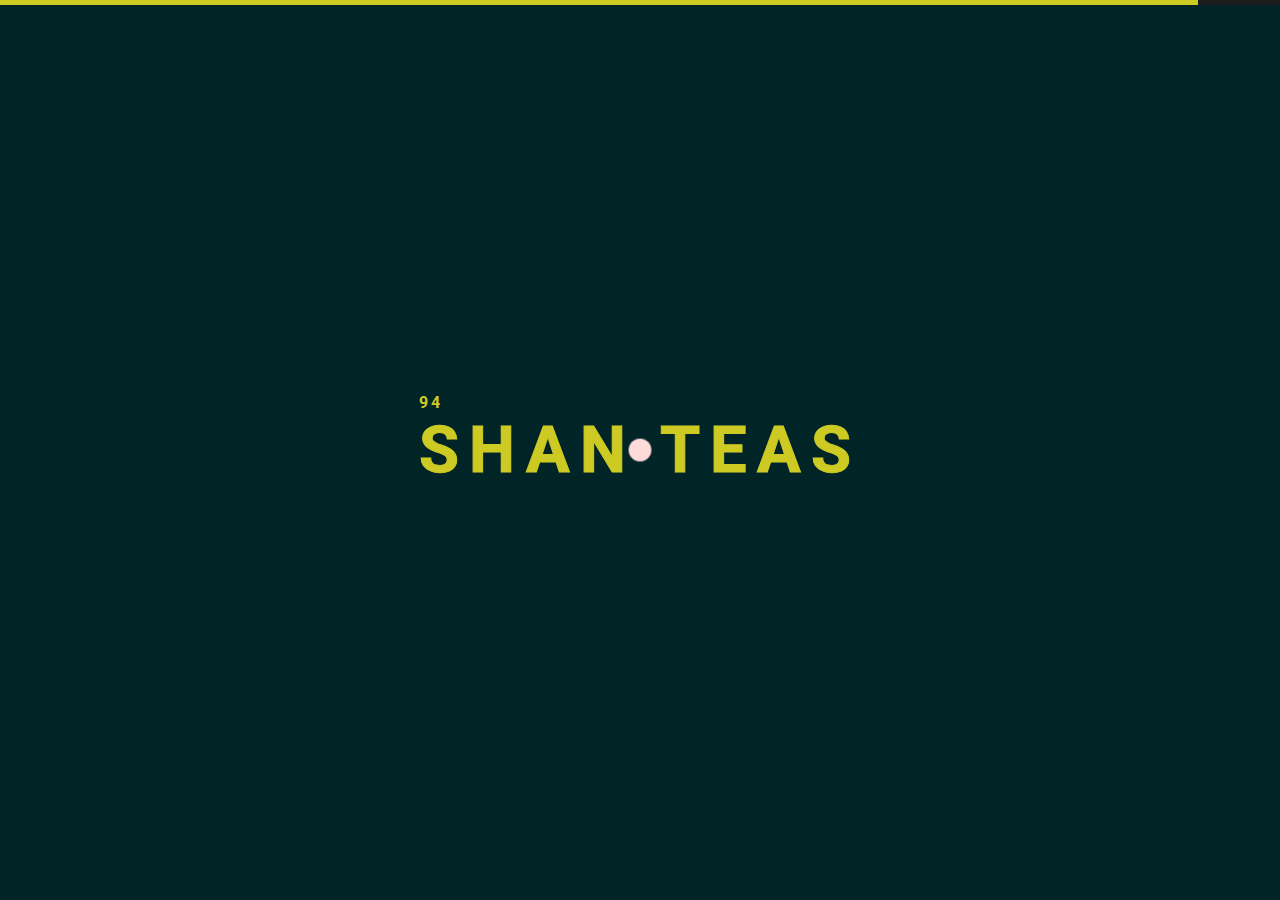
==== commit 6dd1e43b: "final commit" ====
--- a/about.html
+++ b/about.html
@@ -429,94 +429,73 @@
                       <p style="font-weight:lighter;font-size: 18px;" align="left">At Shan Teas we store tea with reverence to ensure freshness. The company employs professionals who are well trained with skills and use state of the art machines following the best practices for sorting, cleaning and blending of teas to ensure that we serve our clients with the best quality Ceylon tea Sri Lanka offers to the world.</p>
             
                       
-                      <span style="padding-top:60px ;">
-
-                      <div id="sliderabt" class="center" >
-                        <ul id="slideWrap"> 
-                          <li><img src= "assets/Facilities/shan-teas-facilities-1.jpg" alt="" ></li>
-                          <li><img src= "assets/Facilities/shan-teas-facilities-2.JPG" alt=""></li>
-                          <li><img src="assets/Facilities/shan-teas-facilities-3.JPG" alt=""></li>
-                          <li><img src= "assets/Facilities/shan-teas-facilities-4.JPG" alt="" ></li>
-                          <li><img src= "assets/Facilities/shan-teas-facilities-5.JPG" alt=""></li>
-                          <li><img src="assets/Facilities/shan-teas-facilities-6.jpg" alt=""></li>
-                         
-                      
-                        </ul>
-                        <a id="prev" ></a>
-                        <a id="next" ></a>
-                        <a id="text">
-        
-        
-                        </a>
-                    
-                      
+
+
+
+
+      
+                       
+    
+                        <div class="work-masonry p-relative section-margin has-story-popup" data-dsn="rStories">
+                            <div class="container w-full" >
+                                
+        
+                                <div class="projects-list p-relative gallery-portfolio justified-gallery" style="height: 2228.62px;">
+                                    <div class="story-item photography jg-entry entry-visible" style="width: 756px; height: 441.124px; top: 15px; left: 15px;">
+                                        <a href="assets/Facilities/shan-teas-facilities-1.jpg">
+                                            <img src="assets/Facilities/shan-teas-facilities-1.jpg" alt="" class="img-responsive img-story-item cover-bg-img" style="width: 756px; height: 442px; margin-left: -378px; margin-top: -221px;">
+        
+                                           
+                                        </a>
+        
+                                    </div>
+                                    <div class="story-item fashion brand jg-entry entry-visible" style="width: 309px; height: 441.124px; top: 15px; left: 786px;">
+                                        <a href="assets/Facilities/shan-teas-facilities-2.JPG">
+                                            <img src="assets/Facilities/shan-teas-facilities-2.JPG" alt="" class="img-responsive img-story-item" style="width: 309px; height: 442px; margin-left: -154.5px; margin-top: -221px;">
+        
+                                          
+                                        </a>
+                                    </div>
+                                    <div class="story-item brand photography architecture jg-entry entry-visible" style="width: 527px; height: 307.531px; top: 471.124px; left: 15px;">
+        
+                                        <a href="assets/Facilities/shan-teas-facilities-3.JPG">
+                                            <img src="assets/Facilities/shan-teas-facilities-3.JPG" alt="" class="img-responsive img-story-item " style="width: 527px; height: 308px; margin-left: -263.5px; margin-top: -154px;">
+        
+                                        </a>
+        
+        
+                                    </div>
+                                    <div class="story-item fashion brand jg-entry entry-visible" style="width: 215px; height: 307.531px; top: 471.124px; left: 557px;">
+                                        <a href="assets/Facilities/shan-teas-facilities-4.JPG">
+                                            <img src="assets/Facilities/shan-teas-facilities-4.JPG" alt="" class="img-responsive img-story-item" style="width: 215px; height: 308px; margin-left: -107.5px; margin-top: -154px;">
+        
+                                        </a>
+                                    </div>
+                                    <div class="story-item fashion brand jg-entry entry-visible" style="width: 308px; height: 307.531px; top: 471.124px; left: 787px;">
+                                        <a href="assets/Facilities/shan-teas-facilities-5.JPG">
+                                            <img src="assets/Facilities/shan-teas-facilities-5.JPG" alt="" class="img-responsive img-story-item" style="width: 308px; height: 308px; margin-left: -154px; margin-top: -154px;">
+        
+                                        
+                                        </a>
+                                    </div>
+                                    <div class="story-item fashion photography jg-entry entry-visible" style="width: 245px; height: 350px; top: 793.656px; left: 15px;">
+                                        <a href="assets/Facilities/shan-teas-facilities-6.jpg">
+                                            <img src="assets/Facilities/shan-teas-facilities-6.jpg" alt="" class="img-responsive img-story-item" style="width: 245px; height: 350px; margin-left: -122.5px; margin-top: -175px;">
+        
+                                          
+                                        </a>
+                                    </div>
+                                    
+                                    
+                                    
+        
+                                </div>
+                            </div>
+                        </div>
            
-                    
-                    
-                      <script>
-                        var responsiveSlider = function() {
-                    
-                    var slider = document.getElementById("sliderabt");
-                    var sliderWidth = slider.offsetWidth;
-                    var slideList = document.getElementById("slideWrap");
-                    var count = 1;
-                    var items = slideList.querySelectorAll("li").length;
-                    var prev = document.getElementById("prev");
-                    var next = document.getElementById("next");
-                    
-                    window.addEventListener('resize', function() {
-                      sliderWidth = slider.offsetWidth;
-                    });
-                    
-                    var prevSlide = function() {
-                      if(count > 1) {
-                        count = count - 2;
-                        slideList.style.left = "-" + count * sliderWidth + "px";
-                        count++;
-                      }
-                      else if(count = 1) {
-                        count = items - 1;
-                        slideList.style.left = "-" + count * sliderWidth + "px";
-                        count++;
-                      }
-                    };
-                    
-                    var nextSlide = function() {
-                      if(count < items) {
-                        slideList.style.left = "-" + count * sliderWidth + "px";
-                        count++;
-                      }
-                      else if(count = items) {
-                        slideList.style.left = "0px";
-                        count = 1;
-                      }
-                    };
-                    
-                    next.addEventListener("click", function() {
-                      nextSlide();
-                    });
-                    
-                    prev.addEventListener("click", function() {
-                      prevSlide();
-                    });
-                    
-                    setInterval(function() {
-                      nextSlide()
-                    }, 5000);
-                    
-                    };
-                    
-                    window.onload = function() {
-                    responsiveSlider();  
-                    }
-                    
-                    
-                      </script>
-
-
-
-
-                    </div></span>
+           
+
+
                 </div></div>
 
            
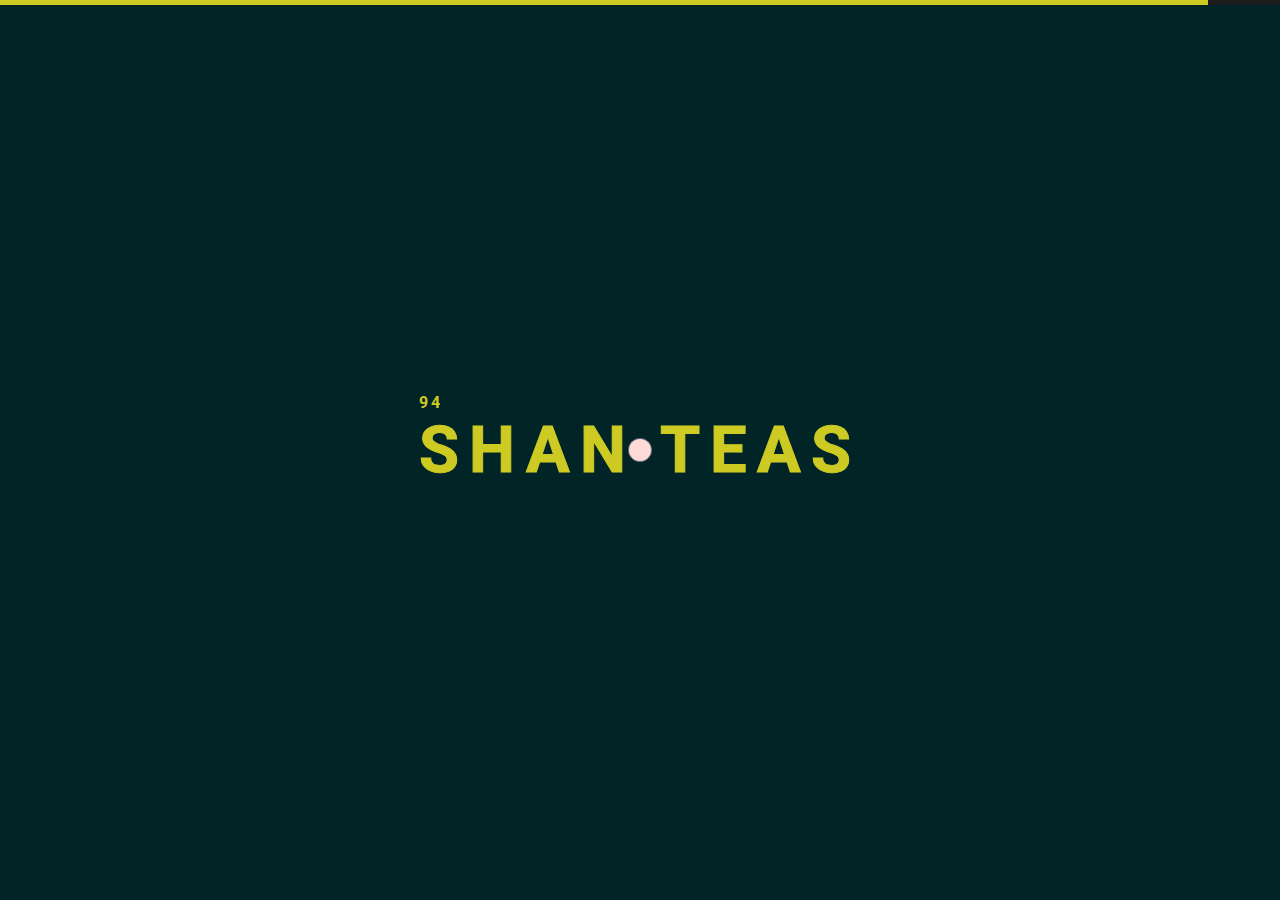
==== commit 055c6df9: "new commits" ====
--- a/about.html
+++ b/about.html
@@ -201,7 +201,6 @@
                      
                         <div class="w3-content w3-section" >
                             <img class="mySlides" src="assets/shan-teas-about-us-banner-1-1.JPG" style="width:100%">
-                            <img class="mySlides" src="assets/shan-teas-about-us-banner-2 (1).JPG" style="width:100%">
                             <img class="mySlides" src="assets/shan-teas-about-us-banner-3 (1).JPG" style="width:100%">
                          
                        
@@ -478,14 +477,7 @@
                                         
                                         </a>
                                     </div>
-                                    <div class="story-item fashion photography jg-entry entry-visible" style="width: 245px; height: 350px; top: 793.656px; left: 15px;">
-                                        <a href="assets/Facilities/shan-teas-facilities-6.jpg">
-                                            <img src="assets/Facilities/shan-teas-facilities-6.jpg" alt="" class="img-responsive img-story-item" style="width: 245px; height: 350px; margin-left: -122.5px; margin-top: -175px;">
-        
-                                          
-                                        </a>
-                                    </div>
-                                    
+                                  
                                     
                                     
         
--- a/assets/css/style.css
+++ b/assets/css/style.css
@@ -312,7 +312,7 @@
   max-width: 100%;
   height: auto;
   vertical-align:top;
-  
+
 }
 
 iframe {
@@ -700,9 +700,9 @@
 .section-padding {
   padding-top: 80px;
   padding-bottom: 120px;
- 
-
-  
+
+
+
 }
 
 @media only screen and (max-width: 991px) {
@@ -866,35 +866,79 @@
 
 .section-title-2 {
   position: relative;
-  margin-bottom: 60px;
+  margin-bottom: 3rem;
+  font-size: 45px;
+}
+
+.quality-features .feature-box {
+    display: flex;
+    flex-direction: column;
+    flex-wrap: wrap;
+}
+
+.quality-features  > .row:not(:last-child) {
+    margin-bottom: 2rem;
+}
+
+.quality-features .feature-box > div {
+    width: 68%;
+    margin: 0 auto;
+}
+@media only screen and (max-width: 767px) {
+    .quality-features .feature-box > div {
+        width: 100%;
+    }
+
+    .quality-features  .feature-box:not(:last-child) {
+        margin-bottom: 2rem;
+    }
+}
+
+.quality-features .feature-box .feature-img {
+    margin-bottom: 20px;
+}
+
+.quality-features .feature-box .feature-content div {
+    margin-bottom: 10px;
+}
+
+.quality-features .feature-box .feature-content div:nth-child(1) {
+    font-size:20px;
+    text-align: left;
+    font-weight: bold;
+}
+
+.quality-features .feature-box .feature-content div:nth-child(2) {
+    font-size:18px;
+    text-align: justify;
 }
 
 @media only screen and (max-width: 991px) {
   .section-title-2 {
-    margin-bottom: 50px;
+    margin-bottom: 2.5rem;
+    font-size: 40px;
   }
 }
 
 @media only screen and (max-width: 767px) {
   .section-title-2 {
-    margin-bottom: 40px;
-    padding-top: 10px;
+    margin-bottom: 2rem;
+    font-size: 35px;
   }
 }
 
 .section-title-2  {
   position: relative;
-  font-size: 45px;
   font-weight: 50;
 
- 
+
   -webkit-transition: 0.5s;
   -o-transition: 0.5s;
   transition: 0.5s;
 }
 
 @media only screen and (max-width: 767px) {
-  .section-title-2  {
+  .section-title-2 .main-title  {
     font-size: 32px;
     letter-spacing: 0;
   }
@@ -902,8 +946,8 @@
 
 .section-title-2 p {
   position: relative;
-  
- 
+
+
 }
 
 
@@ -970,9 +1014,9 @@
 }
 
 .header-scale-hero {
-  -webkit-transform: scale(1.15);
+  /* -webkit-transform: scale(1.15);
   -ms-transform: scale(1.15);
-  transform: scale(1.15);
+  transform: scale(1.15); */
 }
 
 .img-box-parallax .title-popup {
@@ -1519,7 +1563,7 @@
 }
 
 a.link-hover {
-  
+
   display: inline-block;
   letter-spacing: 2px;
   font-size: 13px;
@@ -2738,15 +2782,32 @@
   padding-bottom: 0 !important
 }
 
+.w-full {
+    max-width: 100% !important;
+    width: 100% !important;
+    padding-right: 1.5rem !important;
+    padding-left: 1.5rem !important;
+}
+
 @media only screen and (max-width: 767px) {
-  .site-header {
-    padding: 22px 30px;
-  }
+    .site-header {
+        padding: 22px 30px;
+    }
+
+    .w-full {
+        padding-right: 30px !important;
+        padding-left: 30px !important;
+    }
 }
 
 @media only screen and (max-width: 575px) {
   .site-header {
     padding: 22px 15px;
+  }
+
+  .w-full {
+      padding-right: 15px !important;
+      padding-left: 15px !important;
   }
 }
 
@@ -3030,7 +3091,7 @@
   font-family: "Lato",sans-serif;
   font-weight: 100;
   position: relative;
-  
+
 }
 
 .site-header .extend-container .main-navigation {
@@ -3444,7 +3505,7 @@
 .next-up-about{
 
   height: 1200px;
-} 
+}
 
 
 .project-height{
@@ -4718,7 +4779,7 @@
   left: 0;
   right: 0;
   bottom: 0;
- 
+
   -webkit-transition: all 0.5s;
   -o-transition: all 0.5s;
   transition: all 0.5s;
@@ -5519,12 +5580,12 @@
 .our-blog.our-blog-sub .blog-item .box-content .entry-date {
   color: #fff;
   margin-bottom: auto;
-  
+
 }
 
 .v-light:not(.no-light) .our-blog.our-blog-sub .blog-item .box-content .entry-date {
   color: #000;
-  
+
 }
 
 .our-blog.our-blog-sub .blog-item .box-content .entry-date span.day {
@@ -5538,12 +5599,12 @@
 
 .v-light:not(.no-light) .our-blog.our-blog-sub .blog-item .box-content .entry-date span.day {
   color: #d90a2c;
-  
+
 }
 
 .our-blog.our-blog-sub .blog-item .box-content .content-bottom {
   margin-top: 60%;
-  
+
 }
 
 .our-blog.our-blog-sub .blog-item .category {
@@ -5916,12 +5977,12 @@
 }
 
 .testimonials-2.testimonials-3 .slick-arrow.fa-angle-left {
-  left: 455px;
+  left: 48%;
 
 }
 
 .testimonials-2.testimonials-3 .slick-arrow.fa-angle-right {
-  left: 495px;
+  left: 50%;
 }
 
 @media only screen and (max-width: 767px) {
@@ -6041,7 +6102,7 @@
   right: 70%;
   width: 100%;
   height: 210px;
-  
+
   border-radius: 50%;
 }
 
@@ -7807,7 +7868,8 @@
 
 @media only screen and (max-width: 767px) {
   header .header-master #dsn-hero-parallax-title {
-    padding: 0 20px;
+    padding: 0 30px;
+    left: 0;
   }
 }
 
@@ -9028,7 +9090,7 @@
 .work-inner .work-item .item-info {
   left: 0;
   padding: 15px;
- 
+
   width: 100%;
   -webkit-transition: -webkit-transform 0.5s cubic-bezier(0.08, 0.03, 0.22, 0.87);
   transition: -webkit-transform 0.5s cubic-bezier(0.08, 0.03, 0.22, 0.87);
@@ -10708,8 +10770,9 @@
 }
 
 #dsn-hero-parallax-title {
-    left: 2.5rem;
-    top: 80%;
+    position: absolute;
+    left: 1.5rem;
+    top: 65%;
 }
 
 #dsn-hero-parallax-title h1 {
@@ -10717,15 +10780,8 @@
     font-size: 65px;
     backdrop-filter: blur(1px);
     background-color: rgba(255, 255, 255, 0.1);
-    
+
     padding: 20px;
-}
-
-.w-full {
-    max-width: 100% !important;
-    width: 100% !important;
-    padding-right: 1.5rem !important;
-    padding-left: 1.5rem !important;
 }
 
 .main-title {
@@ -10737,7 +10793,7 @@
     background: linear-gradient(to right, #f2f047 10%, #1ed94f 80%);
     -webkit-background-clip: text;
     -webkit-text-fill-color: transparent;
-    
+
 }
 
 .main-title2 {
@@ -10772,7 +10828,7 @@
 
 .flex-containert {
   display: flex;
- 
+
 }
 
 .flex-containert > div {
@@ -10790,21 +10846,21 @@
   flex-wrap: nowrap;
   font-family: "Lato", Sans-serif;
   font-weight: lighter;
-  
-  
+
+
 }
 
 .flex-container > div {
-  
+
   width: 50%;
- 
+
   text-align: center;
   line-height: 50px;
   font-size: 22px;
   font-family: "Lato", Sans-serif;
   font-weight: lighter;
   font-style: normal;
-  
+
 
 
 
@@ -10829,7 +10885,7 @@
 }
 
 .flex-container-slider > div {
-  
+
   width: 100%;
   margin-left: 50px;
   margin-right: 50px;
@@ -10839,7 +10895,7 @@
   font-family: "Lato", Sans-serif;
   font-weight: lighter;
   font-style: normal;
-  
+
   padding-bottom: 20px;
 
 
@@ -10854,19 +10910,19 @@
 }
 
 .flex-container-certification > div {
-  
+
 
   font-size: 22px;
   font-family: "Lato", Sans-serif;
   font-weight: lighter;
   font-style: normal;
   margin: 1px;
- 
+
 }
 
 
 .flex-slider{
-  
+
 flex:25%;
 
 }
@@ -10889,12 +10945,12 @@
   flex-wrap: nowrap;
   font-family: "Lato", Sans-serif;
   font-weight: lighter;
-  
-  
+
+
 }
 
 .flex-container-ul2 > div {
-  
+
   width: 100%;
 
 
@@ -10903,7 +10959,7 @@
   font-family: "Lato", Sans-serif;
   font-weight: lighter;
   font-style: normal;
-  
+
 
 
 
@@ -10917,12 +10973,12 @@
   flex-wrap: nowrap;
   font-family: "Lato", Sans-serif;
   font-weight: lighter;
-  
+
 
 }
 
 .flex-container-grid > div {
-  
+
   width: 100%;
 
 
@@ -10930,7 +10986,7 @@
   font-family: "Lato", Sans-serif;
   font-weight: lighter;
   font-style: normal;
-  
+
 
 
 
@@ -10956,11 +11012,11 @@
   flex-wrap: nowrap;
   font-family: "Lato", Sans-serif;
   font-weight: lighter;
-  
-  
+
+
 }
 .flex-container-tea > div {
-  
+
   width: 100%;
 
   margin-bottom: 20px;
@@ -10971,7 +11027,7 @@
   font-family: "Lato", Sans-serif;
   font-weight: lighter;
   font-style: normal;
-  
+
   padding-bottom: 20px;
 
 
@@ -10984,11 +11040,11 @@
   flex-wrap: nowrap;
   font-family: "Lato", Sans-serif;
   font-weight: lighter;
-  
-  
+
+
 }
 .flex-container-about3 > div {
-  
+
   width: 50%;
   margin: 20px;
 
@@ -10997,7 +11053,7 @@
   font-family: "Lato", Sans-serif;
   font-weight: lighter;
   font-style: normal;
-  
+
 
 
 
@@ -11008,11 +11064,11 @@
   flex-wrap: nowrap;
   font-family: "Lato", Sans-serif;
   font-weight: lighter;
-  
-  
+
+
 }
 .flex-container-about4 > div {
-  
+
   width: 90%;
   margin-top: 20px;
 
@@ -11023,7 +11079,7 @@
   font-family: "Lato", Sans-serif;
   font-weight: lighter;
   font-style: normal;
-  
+
 
 
 
@@ -11035,11 +11091,11 @@
   flex-wrap: nowrap;
   font-family: "Lato", Sans-serif;
   font-weight: lighter;
-  
-  
+
+
 }
 .flex-container-core > div {
-  
+
   width: 90%;
   padding-bottom: 80px;
   font-size: 22px;
@@ -11066,11 +11122,11 @@
   flex-wrap: nowrap;
   font-family: "Lato", Sans-serif;
   font-weight: lighter;
-  
-  
+
+
 }
 .flex-container-about5 > div {
-  
+
   width: 100%;
   margin-top: 20px;
   margin-bottom: 20px;
@@ -11080,9 +11136,9 @@
   font-family: "Lato", Sans-serif;
   font-weight: lighter;
   font-style: normal;
-  
-
-  
+
+
+
 
 
 
@@ -11098,7 +11154,7 @@
 
 
 .flex-container-new > div {
-  
+
   width: 50%;
   margin-bottom: 20px;
   margin-left: 20px;
@@ -11109,7 +11165,7 @@
   font-family: "Lato", Sans-serif;
   font-weight: lighter;
   font-style: normal;
-  
+
   padding-bottom: 10px;
   margin-right:20px;
 
@@ -11127,11 +11183,11 @@
   flex-wrap: nowrap;
   font-family: "Lato", Sans-serif;
   font-weight: lighter;
-  
-  
+
+
 }
 .flex-container-tea2 > div {
-  
+
   width: 50%;
   margin-left: 30px;
 
@@ -11140,7 +11196,7 @@
   font-family: "Lato", Sans-serif;
   font-weight: lighter;
   font-style: normal;
-  
+
   padding-bottom: 10px;
 
 
@@ -11167,11 +11223,11 @@
 .flex-item-left-2{
   flex:5%;
   text-align: center;
-  
+
 }
 .flex-item-right-2{
   flex:95%;
- 
+
 }
 
 
@@ -11184,21 +11240,21 @@
   flex-wrap: nowrap;
   font-family: "Lato", Sans-serif;
   font-weight: lighter;
-  
-  
+
+
 }
 
 .flex-container-teab > div {
-  
+
   width: 100%;
- 
- 
+
+
 
   font-size: 18px;
   font-family: "Lato", Sans-serif;
   font-weight: lighter;
   font-style: normal;
-  
+
 
 
 
@@ -11218,17 +11274,17 @@
 
 .flex-item-left-b2{
   flex:8%;
- 
-  
+
+
 }
 .flex-item-middle-b2{
   flex:40%;
- 
+
 }
 
 .flex-item-right-b2{
   flex:50%;
- 
+
 }
 
 
@@ -11241,7 +11297,7 @@
   .flex-item-left-4{
     flex:50%;
   }
-  
+
 
 
 
@@ -11253,16 +11309,16 @@
   font-weight: lighter;
 }
 .flex-container-about > div {
-  
+
   width: 100%;
- 
+
   text-align: center;
   line-height: 50px;
   font-size: 22px;
   font-family: "Lato", Sans-serif;
   font-weight: lighter;
   font-style: normal;
-  
+
 
 
 }
@@ -11273,16 +11329,16 @@
   font-weight: lighter;
 }
 .flex-container-about2 > div {
-  
+
   width: 100%;
- 
+
   text-align: center;
 
   font-size: 22px;
   font-family: "Lato", Sans-serif;
   font-weight: lighter;
   font-style: normal;
-  
+
 }
 
 .flex-about{
@@ -11294,7 +11350,7 @@
 
   .marg{
     margin-top: 60px;
-    
+
     margin-left: 250px;
     margin-right: 250px;
   }
@@ -11305,11 +11361,11 @@
   .flex-containerv {
     display: flex;
     flex-direction: column;
-    
-  }
-  
+
+  }
+
   .flex-containerv > div {
-    
+
     width: 50%;
     margin: 10px;
     text-align: center;
@@ -11328,11 +11384,17 @@
     background-image: url('../fbg-011111-png.png');
     background-repeat: none;
 }
-.mySlides {display:none;}
+.mySlides{display:none;}
+
+
+.mySlides2{display:none;
+height: 34rem;
+}
+
 
 .imgsize{
     width:100% ;
-    
+
 }
 
 .flex-left2{
@@ -11356,9 +11418,9 @@
   color: #fff;
   background-color:#ceca24;
   border: none;
-  
+
   color: black;
- 
+
 }
 
 .button:hover {background-color: grey}
@@ -11372,11 +11434,11 @@
   .flex-containers {
     display: flex;
     flex-direction: column;
-  
-  }
-  
+
+  }
+
   .flex-containers > div {
-   
+
     width: 100px;
     margin-top: 10px;
     margin-right: 10px;
@@ -11386,7 +11448,7 @@
     font-size: 30px;
   }
 
- 
+
 
 
 
@@ -11404,7 +11466,7 @@
   font-size: 18px;
   font-family: Roboto;
   font-weight: lighter;
-  
+
 }
 .tea-size{
 
@@ -11421,11 +11483,11 @@
 
 .about-pad{
   padding-top: 40px;
-  
+
 }
 .img-1{
   padding-bottom: 30px;
- 
+
 }
 
 .flex-container-product {
@@ -11437,9 +11499,9 @@
 .flex-container-product > div {
 
   width: 100%;
-  
+
   text-align: left;
- 
+
   font-size: 22px;
   font-family: "Lato", sans-serif;
 }
@@ -11474,8 +11536,8 @@
   text-align: center;
  margin-left: 100px;
  margin-right: 100px;
-  
-  
+
+
 }
 
 
@@ -11483,7 +11545,7 @@
 
 textarea[type=message], select {
   width: 100%;
-  
+
   padding-bottom: 60px;
   margin: 8px 0;
   display: inline-block;
@@ -11492,7 +11554,7 @@
   box-sizing: border-box;
   background-color: #d4d4d4;
 
-  
+
 }
 
 
@@ -11502,10 +11564,10 @@
   margin: 1px 0;
   display: inline-block;
   border: 1px solid black;
- 
+
   box-sizing: border-box;
   background-color: #d4d4d4;
-  
+
 
 }
 
@@ -11514,7 +11576,7 @@
   background-color: #ceca24;
   color: black;
   padding: 14px 20px;
-  
+
   border: none;
 
   cursor: pointer;
@@ -11527,13 +11589,13 @@
 }
 textarea[type=message]::placeholder {
   color: black;
-  
-}
- 
+
+}
+
 
 textarea.careers[type=message], select {
   width: 70%;
-  
+
   padding-bottom: 60px;
   margin: 8px 0;
   display: inline-block;
@@ -11542,7 +11604,7 @@
   box-sizing: border-box;
   background-color: #d4d4d4;
 
-  
+
 }
 
 
@@ -11554,10 +11616,10 @@
   margin: 1px 0;
   display: inline-block;
   border: 1px solid black;
- 
+
   box-sizing: border-box;
   background-color: #d4d4d4;
-  
+
 
 }
 
@@ -11579,7 +11641,7 @@
 }
 textarea.careers[type=message]::placeholder {
   color: black;
-  
+
 }
 
 
@@ -11612,7 +11674,7 @@
 .flex-right
 {
   flex:70%;
-  
+
 }
 
 .flex-right-career{
@@ -11630,21 +11692,21 @@
   flex-wrap: nowrap;
   font-family: "Lato", Sans-serif;
   font-weight: lighter;
-  
-  
+
+
 }
 
 .flex-container-form > div {
-  
+
   width: 100%;
 
   text-align: left;
- 
+
   font-size: 22px;
   font-family: "Lato", Sans-serif;
   font-weight: lighter;
   font-style: normal;
-  
+
 
 
 
@@ -11658,21 +11720,21 @@
   flex-wrap: nowrap;
   font-family: "Lato", Sans-serif;
   font-weight: lighter;
-  
-  
+
+
 }
 
 .flex-container-form2 > div {
-  
+
   width: 60%;
 
   text-align: left;
- 
+
   font-size: 22px;
   font-family: "Lato", Sans-serif;
   font-weight: lighter;
   font-style: normal;
-  
+
 
 
 
@@ -11683,20 +11745,20 @@
   flex-wrap: nowrap;
   font-family: "Lato", Sans-serif;
   font-weight: lighter;
-  
-  
+
+
 }
 .flex-container-careers > div {
-  
+
   width: 100%;
 
- 
- 
+
+
   font-size: 22px;
   font-family: "Lato", Sans-serif;
   font-weight: lighter;
   font-style: normal;
-  
+
 
 }
 .flex-careers-left{flex:50%}
@@ -11720,21 +11782,21 @@
   flex-wrap: nowrap;
   font-family: "Lato", Sans-serif;
   font-weight: lighter;
-  
-  
+
+
 }
 
 .flex-container-form-us > div {
-  
+
   width: 100%;
 
 
- 
+
   font-size:18px;
   font-family: "Lato", Sans-serif;
   font-weight: lighter;
   font-style: normal;
-  
+
 
 
 
@@ -11746,12 +11808,12 @@
   flex-wrap: nowrap;
   font-family: "Lato", Sans-serif;
   font-weight: lighter;
-  
-  
+
+
 }
 
 .flex-container-footer > div {
-  
+
   width: 50%;
 
 
@@ -11760,7 +11822,7 @@
   font-family: "Lato", Sans-serif;
   font-weight: lighter;
   font-style: normal;
-  
+
 }
 
 .flex-footer-left{
@@ -11778,13 +11840,13 @@
   flex-wrap: nowrap;
   font-family: "Lato", Sans-serif;
   font-weight: lighter;
-  
-  
+
+
 }
 
 
 .flex-container-quality > div {
-  
+
   width: 50%;
 
 
@@ -11793,7 +11855,7 @@
   font-family: "Lato", Sans-serif;
   font-weight: lighter;
   font-style: normal;
-  
+
 }
 
 
@@ -11834,7 +11896,7 @@
   color: white;
   font-size: 20px;
   position: absolute;
- 
+
 
   left:10%;
   -webkit-transform: translate(-20%, -20%);
@@ -11856,7 +11918,7 @@
 }
 .text2 {
   color: white;
- 
+
   position: absolute;
   top: 20%; ;
   left:30%;
@@ -11868,7 +11930,7 @@
 
 .texttest {
   color: white;
- 
+
   position: absolute;
   top: 27%; ;
   left:30%;
@@ -11879,9 +11941,9 @@
 }
 .texttest2 {
   color: white;
- 
+
   position: absolute;
-  top: 23%; 
+  top: 23%;
   left:30%;
   -webkit-transform: translate(-20%, -20%);
   -ms-transform: translate(-20%, -20%);
@@ -11893,15 +11955,15 @@
 
  padding-top: 20px;
 
- 
+
 
 }
 
 .titleabout{
   padding-top: 380px;
- 
-  
- 
+
+
+
  }
 
 
@@ -11924,7 +11986,7 @@
   position: relative;
   width: 760px;
   height: 400px;
- 
+
   overflow: hidden;
   box-shadow: 0 0 30px rgba(0, 0, 0, 0.3);
 }
@@ -11941,14 +12003,14 @@
 #sliderabt ul li {
   position: relative;
   height: 100%;
- 
+
   float: left;
 }
 #sliderabt ul li img{
   width: 760px;
   height: 400px;
 }
- 
+
 #sliderabt #prev, #sliderabt #next {
   width: 50px;
   line-height: 50px;
@@ -11993,7 +12055,7 @@
   transform: translateY(-50%);
   transition: all 150ms ease;
 
-  
+
 
 }
 
@@ -12005,7 +12067,7 @@
   position: relative;
   width: 1700px;
   height: 500px;
- 
+
   overflow: hidden;
   box-shadow: 0 0 30px rgba(0, 0, 0, 0.3);
 }
@@ -12022,14 +12084,14 @@
 #slider ul li {
   position: relative;
   height: 100%;
- 
+
   float: left;
 }
 #slider ul li img{
   width: 1700px;
   height: 500px;
 }
- 
+
 #slider #prev, #slider #next {
   width: 50px;
 
@@ -12074,7 +12136,7 @@
   transform: translateY(-50%);
   transition: all 150ms ease;
 
-  
+
 
 }
 
@@ -12086,13 +12148,13 @@
   flex-wrap: nowrap;
   font-family: "Lato", Sans-serif;
   font-weight: lighter;
-  
-  
+
+
 }
 
 
 .flex-container-bg > div {
-  
+
   width: 100%;
 
 
@@ -12101,16 +12163,16 @@
   font-family: "Lato", Sans-serif;
   font-weight: lighter;
   font-style: normal;
-  
+
 }
 
 
 
 .flex-bg-left{
   flex:40%;
-  height: 495px;
- 
- 
+
+
+
 
 
 
@@ -12133,7 +12195,7 @@
 .hide {
   display: none;
 }
-    
+
 .myDIV:hover + .hide {
   display: block;
   color: white;
@@ -12192,8 +12254,8 @@
   margin: auto;
   background: #FFF;
   margin-top: 10px;
-  box-shadow: 0 3px 6px rgba(0,0,0,0.16), 0 3px 6px rgba(0,0,0,0.23); 
-  transition: all 0.3s; 
+  box-shadow: 0 3px 6px rgba(0,0,0,0.16), 0 3px 6px rgba(0,0,0,0.23);
+  transition: all 0.3s;
   border-radius: 3px;
 }
 
@@ -12355,7 +12417,7 @@
 }
 
 #container-floating:hover .nds{
-  
+
   animation: bounce-nds 0.1s linear;
   animation-fill-mode:  forwards;
 }
@@ -12431,4 +12493,181 @@
 
 
 
-
+.containerslider {
+  position: relative;
+  text-align: center;
+  color: white;
+}
+
+
+
+
+.top-left {
+  position: absolute;
+  top: 8px;
+  left: 1.5rem;
+}
+
+
+.main-section {
+    padding: 3.5rem 0;
+}
+.main-section-2 {
+    padding: 0;
+}
+
+@media only screen and (max-width: 991px) {
+    .main-section {
+        padding: 3rem 0;
+    }
+}
+
+@media only screen and (max-width: 767px) {
+    .main-section {
+        padding: 2.5rem 0;
+    }
+}
+
+@media only screen and (max-width: 575px) {
+    #dsn-hero-parallax-title {
+        padding: 22px 15px !important;
+    }
+}
+@media only screen and (max-width: 992px) {
+    #dsn-hero-parallax-title h1 {
+        font-size: 45px;
+    }
+}
+@media only screen and (max-width: 575px) {
+    #dsn-hero-parallax-title h1 {
+        font-size: 35px;
+    }
+}
+
+.track-record-features {
+    display: flex;
+    flex-wrap: wrap;
+    justify-content: center;
+    margin-top: 3.5rem;
+}
+
+.track-record-features .feature-box-2 {
+    width: 15%;
+}
+
+.track-record-features .feature-box-2 .feature-img img {
+    width: 50px;
+    height: 50px;
+}
+.track-record-features .feature-box-2 .feature-img {
+    text-align: center;
+}
+
+.track-record-features .feature-box-2 .feature-content p {
+    font-size:18px;
+    padding-top: 10px;
+    text-align: center;
+}
+@media only screen and (max-width: 767px) {
+    .track-record-features .feature-box-2 {
+        width: 50%;
+    }
+
+    .track-record-features .feature-box-2:not(:last-child) {
+        margin-bottom: 2rem;
+    }
+}
+
+.slider-w-overlay .work-item {
+    height: 35rem;
+}
+
+.slider-w-overlay .work-container {
+    position: relative;
+}
+.slider-w-overlay .item-info {
+    top: 0;
+    margin: 20px 1.5rem;
+    width: 40%;
+    padding: 20px;
+    background: rgba(0,0,0,.75);
+}
+
+.slider-w-overlay .item-info h2 {
+    margin-bottom: 20px;
+}
+
+.slider-w-overlay .item-info p {
+    margin-bottom: 20px;
+    font-size: 20px;
+}
+
+@media only screen and (max-width: 1300px) {
+    .slider-w-overlay .work-item {
+        height: 38rem;
+    }
+}
+
+@media only screen and (max-width: 1200px) {
+    .slider-w-overlay .work-item {
+        height: 40rem;
+    }
+}
+
+@media only screen and (max-width: 1100px) {
+    .slider-w-overlay .work-item {
+        height: 42rem;
+    }
+}
+
+@media only screen and (max-width: 1014px) {
+    .slider-w-overlay .work-item {
+        height: 32rem;
+    }
+    .slider-w-overlay .item-info {
+        margin: 20px 30px;
+        width: 42rem;
+    }
+}
+
+@media only screen and (max-width: 767px) {
+    .slider-w-overlay .work-item {
+        height: 38rem;
+    }
+    .slider-w-overlay .item-info {
+        margin: 20px 30px;
+        width: 92%;
+    }
+}
+
+@media only screen and (max-width: 575px) {
+    .slider-w-overlay .work-item {
+        height: 45rem;
+    }
+    .slider-w-overlay .item-info {
+        margin: 20px 15px;
+        width: 94%;
+    }
+}
+
+@media only screen and (max-width: 430px) {
+    .slider-w-overlay .work-item {
+        height: 60rem;
+    }
+    .slider-w-overlay .item-info {
+        margin: 20px 15px;
+        width: 92%;
+    }
+}
+
+.testimonials-main-content {
+    width: 70%;
+    margin: 0 auto;
+}
+
+
+@media only screen and (max-width: 767px) {
+    .testimonials-main-content {
+        width: 100%;
+    }
+}
